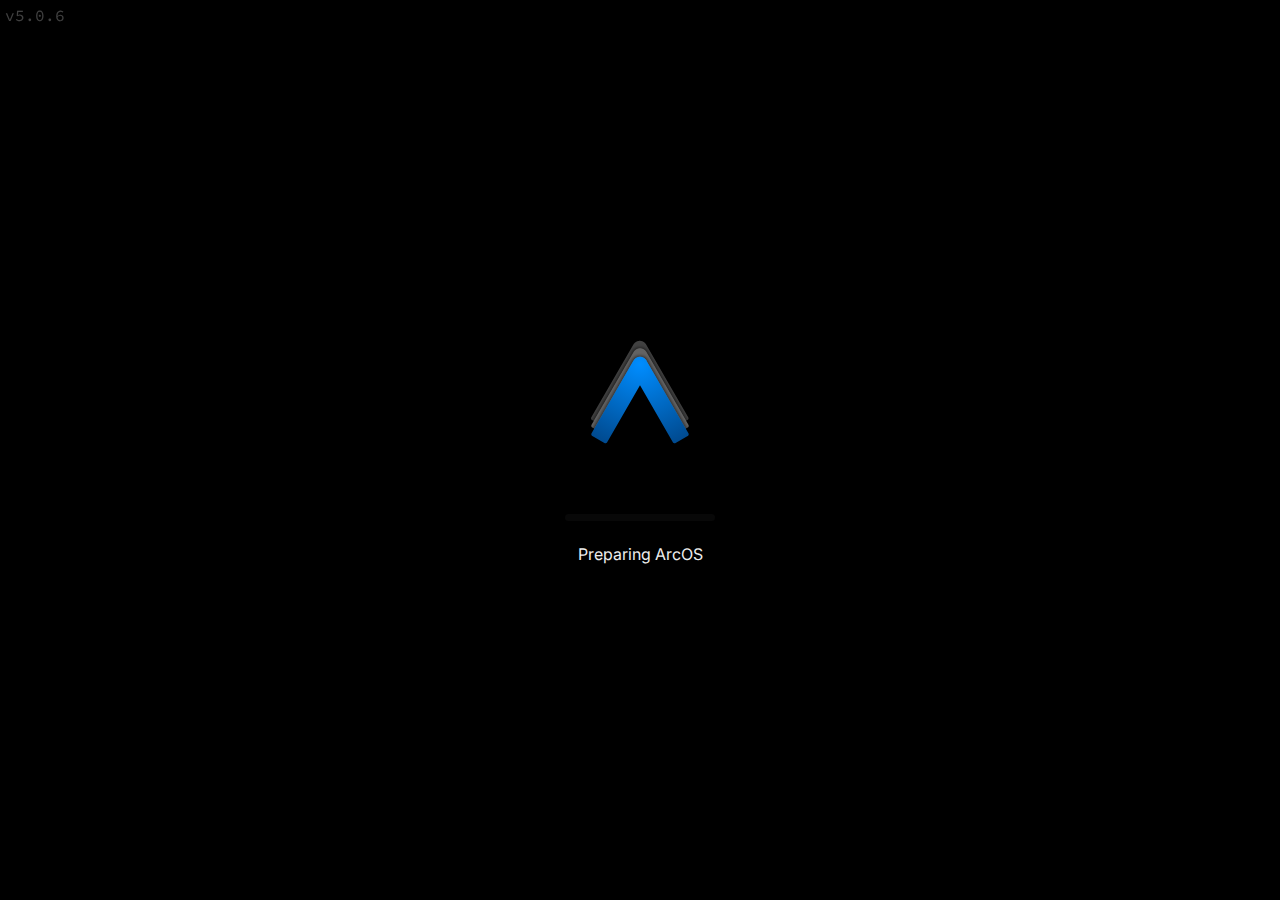
==== web/index.html @ 5ca21122 "Add `/web`" ====
<!DOCTYPE html>
<html lang="en">
  <head>
    <meta charset="UTF-8" />
    <link rel="icon" href="./systemIcon.svg" />
    <meta name="viewport" content="width=device-width, initial-scale=1.0" />
    <title>ArcOS</title>
    <style>
      body {
        background-color: #000;
      }
    </style>
    <script type="module" crossorigin src="./assets/index-ef135e7c.js"></script>
    <link rel="stylesheet" href="./assets/index-4b5343fa.css">
  </head>
  <body>
    <div id="app"></div>
    
  </body>
</html>
---- web/assets/index-4b5343fa.css ----
@import"https://fonts.googleapis.com/css2?family=Inter&family=Source+Code+Pro&display=swap";@import"https://fonts.googleapis.com/icon?family=Material+Icons+Round";@import"https://fonts.googleapis.com/icon?family=Material+Icons+Outlined";.center-absolute{position:absolute;top:50%;left:50%;transform:translate(-50%,-50%);-o-transform:translate(-50%,-50%);-ms-transform:translate(-50%,-50%);-moz-transform:translate(-50%,-50%);-webkit-transform:translate(-50%,-50%)}.centertext{text-align:center}.fullscreen{position:absolute;top:0px;left:0px;width:100%;height:100%}div#app *:not(.window):not(.ol){user-select:none;-webkit-user-select:none;-webkit-user-drag:none;outline:none!important}div#app *:not(.window):after,div#app *:not(.window),div#app *:not(.window):before{transition:all .3s,color .1s}div#app button,div#app a{cursor:pointer}.material-icons-round{vertical-align:middle;margin:0 5px;font-size:1.4em}div.app{background-color:#000}div#app{position:fixed;top:0px;left:0px;width:100%;height:100%;overflow:hidden}div.app.floating{top:35px;left:0px;width:calc(100% - 340px);height:calc(100% - 35px);overflow:hidden}div.bugrep{background-color:#060f1b;color:#ccc;font-family:Inter,sans-serif;display:flex;align-items:center;justify-content:center;flex-direction:column;font-size:16px}div.bugrep div.content{display:flex;margin-top:auto;margin-bottom:20px;padding-top:80px}div.bugrep div.content>div{margin:10px 0}div.bugrep div.content p{margin:0;max-width:500px;word-wrap:break-word}div.bugrep img.logo{height:120px;margin:0 auto 20px;display:block}div.bugrep *,div.bugrep{transition:opacity .4s;opacity:0}div.bugrep.show *,div.bugrep.show{opacity:1}div.bugrep a{color:var(--accent);text-decoration:none}div.bugrep a:hover{color:var(--accent-light)}div.bugrep a:active{color:var(--accent-dark)}div.bugrep button{padding:5px 20px;background-color:#fff1;border:none;border-radius:5px;transition:background-color .3s,opacity .15s;color:#fff}div.bugrep button:hover{background-color:#fff2}div.bugrep button:active{background-color:#0003}div.bugrep pre.details{opacity:.4}div.bugrep h3{margin:0 0 15px;text-align:center;font-size:22px}div.bugrep h3 *{vertical-align:middle}div.bugrep h3 span.material-icons-round{font-size:24px;margin:0 10px 0 0}div.bugrep div.details{text-align:left;opacity:.5;font-size:13px;margin:auto 0 60px}div.bugrep div.details *{font-family:Source Code Pro,monospace;white-space:pre}div.bugrep div.details p{margin:0}div.bugrep div.details p span.title{font-weight:700}div.app>div#target.terminal-renderer{background-color:#000;--fg: #ccc;--clr-red-fg: #ff7e7e;--clr-green-fg: #82ff80;--clr-yellow-fg: #ffe073;--clr-orange-fg: #ffad32;--clr-blue-fg: #96d3ff;--clr-aqua-fg: #79ffd0;--clr-purple-fg: #d597ff;--clr-gray-fg: #999;padding:5px;height:100vh;overflow-y:scroll}div.app>div#target.terminal-renderer:after{background-color:var(--terminal-accent);content:" ";position:absolute;top:0px;left:0px;width:100%;height:100%;opacity:.15;pointer-events:none;transition:unset}window#OpenWithApp div.nofile{display:flex;width:100%;height:100%;justify-content:center;align-items:center;text-align:center}window#OpenWithApp{background-color:#0008;-webkit-backdrop-filter:unset}window#OpenWithApp div.body{display:flex;justify-content:center;align-items:center}window#OpenWithApp div.content{background-color:var(--glass-bg);-webkit-backdrop-filter:blur(var(--glass-blur));backdrop-filter:blur(var(--glass-blur));box-shadow:0 5px 15px 5px #0003;padding:15px;border-radius:var(--win-border-rad);border:var(--accent) 1px solid;width:450px;height:550px}window#OpenWithApp div.nofile button{margin-top:20px}window#OpenWithApp div.nofile p.title{font-weight:700;margin-bottom:5px;font-size:18px}window#OpenWithApp>div.body{overflow:hidden}window#OpenWithApp div.body>p{margin:10px}window#OpenWithApp input.path{width:100%;border:none;padding:10px 15px;border-radius:5px}window#OpenWithApp div.options{width:100%;height:calc(100% - 85px);margin-top:10px;padding:5px;box-sizing:border-box}window#OpenWithApp div.options button{display:block;width:100%;height:48px;display:flex;padding:2px 5px;text-align:left;box-sizing:border-box;margin:0 0 10px;background-color:transparent}window#OpenWithApp div.options hr{border:var(--button-bg) 1px solid}window#OpenWithApp div.options button:hover{background-color:var(--button-bg)}window#OpenWithApp div.options button.selected{background-color:var(--button-glass-bg)}window#OpenWithApp div.options button.selected div.name{margin-top:unset}window#OpenWithApp div.options button.selected div.description{opacity:.7;visibility:visible}window#OpenWithApp div.options button img{height:32px;margin:0 10px 0 5px;vertical-align:middle}window#OpenWithApp div.options button *{vertical-align:middle}window#OpenWithApp div.options button>div:not(.id){padding:6px 0}window#OpenWithApp div.options button div.name{font-weight:700;margin-top:7px}window#OpenWithApp div.options button div.description{opacity:.6;opacity:0;visibility:hidden}window#OpenWithApp div.options button div.id{line-height:44px;margin-left:auto;margin-right:10px;font-family:Source Code Pro,monospace;opacity:.3}window#OpenWithApp>div.body p.title{font-size:15px;font-weight:700;margin:10px 15px}window#OpenWithApp>div.body p.category{margin:10px;font-weight:700;opacity:.7}window#OpenWithApp>div.body p.noitems{opacity:.6;text-align:center;margin:20px;font-style:italic}window#OpenWithApp>div.body div.actions{display:grid;grid-template-columns:auto auto}window#OpenWithApp>div.body div.actions button{height:35px;margin:5px}window#AppInfo div.name{display:flex;margin-top:10px}window#AppInfo div.name img{margin:0 10px;height:32px}window#AppInfo div.actions{margin-left:auto;padding:8px 5px}window#AppInfo div.name p.appname{font-weight:700}window#AppInfo div.name p{margin:0}window#AppInfo div.properties div.property{width:100%;display:flex;padding:5px 15px;box-sizing:border-box}window#AppInfo div.properties div.property div{line-height:30px}window#AppInfo div.properties div.property div.value{margin-left:auto}window#AppInfo div.properties div.property div.value div.controls button{margin:0;padding:0;background-color:transparent;border:none;font-size:15px;width:18px;height:18px;color:var(--fg);transition:opacity .2s}window#AppInfo div.properties div.property div.value div.controls button:hover{opacity:.5}window#AppInfo div.properties div.property div.value div.controls button:disabled{opacity:.2}window#AppInfo hr{margin:5px;border:var(--win-border)}:root window#AppMan{--row-height: 20px;--indent: 25px}window#AppMan div.body{padding:0}window#AppMan div.body div.topbar{width:100%;border-top:var(--win-border);height:50px;display:flex;padding:10px}window#AppMan div.body div.topbar div.actions{margin-left:auto;display:flex}window#AppMan div.body div.topbar div.actions button{height:30px;display:flex;padding:6px 10px;margin:0 0 0 5px;background-color:transparent}window#AppMan div.body div.topbar div.actions button:hover{background-color:var(--button-glass-bg)}window#AppMan div.body div.topbar div.actions button:active{background-color:var(--button-glass-active-bg)}window#AppMan div.body div.topbar div.actions button p.caption{line-height:18px;margin:0}window#AppMan div.body div.topbar div.actions button span.material-icons-round{font-size:18px;margin-left:0}window#AppMan div.body div.topbar div.actions div.sep{margin:5px;height:20px;width:1px;background-color:var(--button-glass-bg)}window#AppMan div.body div.topbar div.actions div.sep+button{margin-left:0}window#AppMan div.body div.apps{padding:10px 7px 15px 15px;background-color:var(--win-bg);height:calc(100% - 75px);overflow-y:scroll;border-top:var(--win-border)}window#AppMan div.apps div.indent{margin-left:var(--indent)}window#AppMan div.apps div.appinstance{display:flex;margin:5px 0;border-radius:var(--button-border-rad);padding:5px 10px 5px 5px;max-height:calc(10px + var(--row-height));transition:none!important}window#AppMan div.apps div.appinstance:hover{background-color:var(--button-hover-bg)}window#AppMan div.apps div.appinstance div.id{margin-left:auto;opacity:.5;font-family:Source Code Pro,monospace;font-style:normal!important}window#AppMan div.apps div.appinstance img{height:var(--row-height);margin-right:5px}window#AppMan div.apps div.appinstance>*{vertical-align:middle;line-height:var(--row-height)}window#AppMan div.apps div.appinstance.closed{display:none}window#AppMan div.apps div.appinstance.closed img{filter:grayscale(100%)}window#AppMan div.apps div.appinstance.selected{background-color:var(--button-bg)}window#AppMan div.bottombar{height:25px;border-top:var(--win-border);line-height:15px;display:flex}window#AppMan div.bottombar div.right{display:flex;margin-left:auto;width:75%}window#AppMan div.bottombar div.section{flex-grow:1;overflow:hidden;text-overflow:ellipsis;white-space:nowrap;height:24px;padding:5px 7.5px;border-left:var(--button-bg) 1px solid}div.wrapper.svelte-1pwxzgl.svelte-1pwxzgl{display:flex;padding:15px}div.wrapper.svelte-1pwxzgl img.svelte-1pwxzgl{min-width:32px;height:32px;margin-right:10px}div.wrapper.svelte-1pwxzgl p.svelte-1pwxzgl{max-width:250px}div.wrapper.svelte-1pwxzgl select.svelte-1pwxzgl{width:100%;margin-top:10px}div.actions.svelte-1pwxzgl.svelte-1pwxzgl{display:flex;padding:0 10px 10px}div.actions.svelte-1pwxzgl div.inner.svelte-1pwxzgl{margin-left:auto}window#AppPoker div.manager button{text-align:left;width:calc(100% - 10px);margin:5px auto}window#AppPoker div.manager button.off{opacity:.5;font-style:italic}window#AppPoker div.manager{display:grid;grid-template-columns:repeat(3,auto);grid-template-rows:repeat(9,auto)}div.notice{display:flex;padding:5px;box-sizing:border-box;margin-bottom:7.5px}div.notice div{vertical-align:top}div.notice div span.material-icons-round{font-size:24px;padding-right:10px}div.notice div p.title{font-weight:700;margin-top:0}div.terminal-renderer{margin:0;white-space:break-spaces;width:100%;height:100%;font-family:Source Code Pro,monospace;color:var(--fg);font-size:14px}div.terminal-renderer *{margin:0!important;padding:0!important;background-color:transparent!important;border:none!important;font-family:Source Code Pro,monospace;font-size:14px}div.terminal-renderer input{color:var(--fg)}div.terminal-renderer div.part{display:block}div.terminal-renderer div.part.inline{display:inline-block}div.terminal-renderer div.prompt{width:100%;display:flex}div.terminal-renderer div.prompt input{margin-top:auto!important;display:block}div.terminal-renderer div.prompt input:focus{color:var(--fg)!important}div.terminal-renderer div.prompt input:disabled{opacity:1!important;color:var(--fg)!important}div.terminal-renderer div.prompt div.inner{flex-grow:1;display:flex;flex-direction:column;height:inherit}div.terminal-renderer .clr-red{color:var(--clr-red-fg)}div.terminal-renderer .clr-green{color:var(--clr-green-fg)}div.terminal-renderer .clr-orange{color:var(--clr-orange-fg)}div.terminal-renderer .clr-yellow{color:var(--clr-yellow-fg)}div.terminal-renderer .clr-blue{color:var(--clr-blue-fg)}div.terminal-renderer .clr-aqua{color:var(--clr-aqua-fg)}div.terminal-renderer .clr-purple{color:var(--clr-purple-fg)}div.terminal-renderer .clr-gray{color:var(--clr-gray-fg)}window#ArcTerm{background-color:#000c;--fg: #ccc;--win-bg: #3a3a3a;--win-border: #555 1px solid;--button-bg: #4a4a4a;--button-hover-bg: #555555;--button-active-bg: #2a2a2a;--button-glass-bg: #fff1;--button-glass-hover-bg: #fff3;--button-glass-active-bg: #0005;--clr-red-fg: #ff7e7e;--clr-green-fg: #82ff80;--clr-yellow-fg: #ffe073;--clr-orange-fg: #ffad32;--clr-blue-fg: #96d3ff;--clr-aqua-fg: #79ffd0;--clr-purple-fg: #d597ff;--clr-gray-fg: #999}window#ArcTerm>div.body{padding:5px}window#ArcTerm>div.body div.terminal-renderer{overflow-y:hidden}window#ArcTerm>div.body div.terminal-renderer *{word-wrap:break-word;word-break:break-all;white-space:break-spaces;max-width:100%}window#ArcTerm.fullscreen{background-color:#000!important}window#CalculatorApp div.body{overflow:hidden}window#CalculatorApp input.display{height:50px;width:100%;padding:10px 20px;font-family:Source Code Pro,monospace;font-size:16px;text-align:right}window#CalculatorApp div.keys{display:grid;grid-template-columns:repeat(4,80px);grid-template-rows:repeat(5,60px);margin-top:10px}window#CalculatorApp div.keys button.empty{opacity:0}window#CalculatorApp div.keys button.clear{background-color:#f663}window#CalculatorApp div.keys button.alt{background-color:var(--startmenu-applist-item-bg-hover)}window#CalculatorApp div.keys button.clear:hover,window#CalculatorApp div.keys button.process:hover,window#CalculatorApp div.keys button.alt:hover{opacity:.7}window#CalculatorApp div.keys button.clear:active,window#CalculatorApp div.keys button.process:active,window#CalculatorApp div.keys button.alt:active{opacity:.4}window#CalculatorApp div.keys button.process{background-color:#66c2ff33}pre.svelte-u78920.svelte-u78920.svelte-u78920{font-family:Source Code Pro,monospace;min-width:calc(100% - 240px);max-width:calc(100% - 240px)}div.svelte-u78920.svelte-u78920.svelte-u78920{width:100%;height:100%;display:flex}table.svelte-u78920.svelte-u78920.svelte-u78920{padding:4px;background-color:var(--win-bg);border-radius:7.5px;flex-grow:1;border:var(--win-border);max-width:240px;height:100%}table.svelte-u78920 tr.svelte-u78920.svelte-u78920{height:22px;display:inline-block}table.svelte-u78920 td.svelte-u78920.svelte-u78920{font-weight:700;min-width:6em;max-height:26px;display:inline-block}table.svelte-u78920 td.svelte-u78920+td.svelte-u78920{font-weight:unset;width:unset}table.svelte-u78920 .svelte-u78920.svelte-u78920{font-family:Source Code Pro,monospace}window#Exit{background-color:#000c}window#Exit *{color:#ccc}window#Exit button.option{text-align:center;padding:20px;background-color:transparent}window#Exit button.option:hover{opacity:.7}window#Exit button.option:active{opacity:.4}window#Exit button.option span.material-icons-round{display:block;font-size:36px}window#Exit button.option p.caption{margin:15px 0 0}window#Exit button.cancel{display:block;margin:30px auto 0;background-color:#fff1}window#Exit button.cancel:hover{background-color:#fff2}window#Exit button.cancel:active{background-color:#0001}window#Exit h3.header{font-size:1.5em;margin-bottom:20px;width:100%;text-align:center}window#FileManager div.topbar div.addressbar{background-color:var(--button-glass-bg);flex-grow:1;height:30px;padding:0;overflow-x:auto;overflow-y:none;white-space:nowrap;display:flex}window#FileManager div.topbar div.addressbar button.refresh{margin:0 0 0 auto;padding:0;font-size:16px}window#FileManager div.topbar div.addressbar::-webkit-scrollbar{display:none}window#FileManager div.topbar div.addressbar button{background-color:transparent;padding:0 10px;line-height:30px;position:relative;margin:0 5px}window#FileManager div.topbar div.addressbar button:hover{background-color:var(--button-glass-bg)}window#FileManager div.topbar div.addressbar button:active{background-color:var(--button-glass-active-bg)}window#FileManager div.topbar div.addressbar button:after{content:"arrow_forward_ios";position:absolute;right:-10px;font-size:10px;font-family:Material Icons Outlined;opacity:.5;pointer-events:none}window#FileManager div.topbar div.addressbar button:first-child{margin-left:0}window#FileManager div.topbar div.addressbar button:last-child:after{display:none}window#FileManager div.topbar div.addressbar button .material-icons-round{margin-left:0;margin-right:10px}window#FileManager div.topbar button.material-icons-round{min-width:30px;height:30px;padding:0;margin:0 5px 0 0}window#FileManager div.topbar button.material-icons-round.parentdir{background-color:transparent;font-size:18px}window#FileManager div.topbar button.material-icons-round.parentdir:hover{background-color:var(--button-glass-bg)}window#FileManager div.topbar button.material-icons-round.parentdir:active{background-color:var(--button-glass-active-bg)}window#FileManager div.topbar button.material-icons-round.home{font-size:16px;margin-right:10px}window#FileManager div.topbar button.material-icons-round.refresh{font-size:16px;margin:0;border-top-left-radius:0;border-bottom-left-radius:0}window#FileManager div.topbar button.material-icons-round.home{font-size:16px;margin:0;border-top-right-radius:0;border-bottom-right-radius:0}window#FileManager div.topbar div.right{display:flex}window#FileManager div.topbar div.group{overflow:hidden;background-color:var(--button-glass-bg);border-radius:5px;margin-left:10px;display:flex;height:30px}window#FileManager div.topbar div.group button{margin:0;background-color:transparent;border-radius:0;margin-left:0!important}window#FileManager div.topbar div.group button.selected,window#FileManager div.topbar div.group button:hover{background-color:var(--button-glass-bg)}window#FileManager div.topbar div.group button:active{background-color:var(--button-glass-active-bg)}window#FileManager div.topbar div.right button.material-icons-round{margin:0 0 0 10px;font-size:17px}window#FileManager div.topbar div.group div.sep{height:100%;width:1px;background-color:var(--button-glass-bg)}window#FileManager>div.body div.sidebar div.dirs{height:calc(100% - 80px)}window#FileManager>div.body div.sidebar div.dirs button{display:flex;width:100%;text-align:left;padding:5px;margin:0;line-height:20px;box-sizing:border-box;background-color:transparent}window#FileManager>div.body div.sidebar div.dirs button.selected{background-color:var(--button-glass-bg)}window#FileManager>div.body div.sidebar div.dirs button img{height:20px;margin-right:10px}window#FileManager>div.body div.sidebar div.dirs button p{margin:0;overflow:hidden;text-overflow:ellipsis;white-space:nowrap}window#FileManager>div.body div.sidebar div.quota-renderer{margin-top:auto}window#FileManager>div.body div.sidebar div.quota-renderer div.bar{height:5px;border-radius:2.5px;background-color:var(--button-glass-bg);overflow:hidden}window#FileManager>div.body div.sidebar div.quota-renderer div.bar div.inner{height:5px;border-radius:2.5px;background-color:var(--accent);filter:var(--elevated-accent-filter)}window#FileManager>div.body div.sidebar div.quota-renderer div.stat{opacity:.6;font-size:11px;display:flex;margin-top:5px}window#FileManager>div.body div.sidebar div.quota-renderer div.stat span.invalid{color:tomato;font-style:italic}window#FileManager>div.body div.sidebar div.quota-renderer div.stat div.right{margin-left:auto}window#FileManager div.body div.bottom{height:25px;border-top:var(--win-border);line-height:15px;display:flex;position:absolute;bottom:0px;left:0px;width:100%;box-sizing:border-box}window#FileManager div.body div.bottom div.right{display:flex;margin-left:auto;width:50%}window#FileManager div.body div.section{flex-grow:1;overflow:hidden;text-overflow:ellipsis;white-space:nowrap;height:24px;padding:5px 7.5px;border-left:var(--button-bg) 1px solid}window#FileManager>div.body{padding:0;z-index:1}window#FileManager>div.body div.content{position:absolute;width:calc(100% - 150px);height:calc(100% - 95px);box-sizing:border-box;background-color:var(--win-bg);top:70px;right:0px;margin-left:0;transition:all .3s,margin-left 0s;overflow-y:hidden;padding:10px 5px 10px 10px}window#FileManager>div.body div.sidebar{position:absolute;width:150px;height:calc(100% - 95px);box-sizing:border-box;top:70px;left:0px;padding:7px;display:flex;flex-direction:column;border-right:var(--win-border)}window#FileManager>div.titlebar{box-sizing:border-box;z-index:3}window#FileManager div.topbar{position:absolute;top:30px;left:0px;width:100%;max-width:100%;height:40px;z-index:2;padding:0 10px 10px;box-sizing:border-box;display:flex;border-bottom:var(--win-border)}div.bigtitlebars window#FileManager div.topbar{top:40px!important}div.bigtitlebars window#FileManager>div.body div.content{height:calc(100% - 105px);top:80px}div.bigtitlebars window#FileManager>div.body div.sidebar{height:calc(100% - 105px);top:80px}window#FileManager div.listview{height:100%}window#FileManager div.listview button.item{width:100%;height:30px;display:flex;margin:0;padding:5px;background-color:transparent;text-align:left;max-width:850px}window#FileManager div.listview button.item div.image{width:20px;height:20px;margin-right:10px}window#FileManager div.listview button.item div{line-height:20px;overflow:hidden;text-overflow:ellipsis;white-space:nowrap}window#FileManager div.listview button.item div.image img{height:20px}window#FileManager div.listview button.item div.name{width:50%}window#FileManager div.listview button.item div.mime{width:25%;padding-right:40px}window#FileManager div.listview button.item div.options{margin-left:auto;margin-right:5px;display:none}window#FileManager div.listview button.item button.material-icons-round{padding:0;margin:0;background-color:transparent;font-size:16px}window#FileManager div.listview button.item button.material-icons-round:hover{opacity:.7}button.material-icons-round:active{opacity:.4}window#FileManager div.listview button.item.selected div.options{display:block}window#FileManager div.listview button.item.selected{background-color:var(--button-hover-bg)}window#FileManager div.listview button.item.cutting{opacity:.6}window#FileManager div.listview div.items{height:calc(100% - 35px);overflow-y:scroll}window#FileManager div.listview button.item.head *{font-weight:700}window#FileManager div.listview button.item.head div.name{width:calc(50% - 4px)}window#FileManager div.listview button.item.head div.image{width:20px;height:20px}window#FileManager div.titlebar p.title{max-width:190px;overflow:hidden;white-space:nowrap;text-overflow:ellipsis}window#FileManager.lefttb div.titlebar div.controls{left:10px!important}window#FileManager div.nofiles{opacity:.5;margin:10px;text-align:center;font-style:italic}window#FileManager div.content div.loading{position:absolute;top:0px;left:0px;width:100%;height:100%;display:flex;align-items:center;text-align:center;justify-content:center}window#FileManager div.content div.loading img.spinner-svg{margin-bottom:10px}img.spinner-svg{vertical-align:middle}div.desktop[class*=light] img.spinner-svg{filter:brightness(.4)}div.tileview{overflow-y:scroll;height:100%}div.tileview div.folders{display:grid;grid-template-columns:repeat(auto-fit,minmax(100px,150px));margin-bottom:10px;padding-bottom:10px;border-bottom:var(--button-bg) 1px solid;margin-right:10px}div.tileview div.folders button{flex-grow:1;max-width:150px;display:flex;padding:10px 15px!important;margin:5px;height:40px;text-align:left}div.tileview div.folders button.selected{background-color:var(--button-hover-bg)}div.tileview button.cutting{opacity:.6}div.tileview div.folders button img{margin-right:10px;height:20px}div.tileview div.folders button p.name{flex-grow:1;text-overflow:ellipsis;overflow:hidden;white-space:pre;margin:0;line-height:20px}div.tileview div.files{display:grid;grid-template-columns:repeat(auto-fit,80px);grid-template-rows:repeat(auto-fit,85px)}div.tileview div.files button{height:fit-content;margin-bottom:12px;border:none;background-color:transparent;vertical-align:top;padding:2px 5px!important;margin:0 0 12px!important;border-radius:5px;word-break:break-all}div.tileview div.files button:not(:active):not(:hover):not(.selected){background-color:transparent!important}div.tileview div.files button:hover{background-color:var(--button-bg)!important}div.tileview div.files button.selected{background-color:var(--button-hover-bg)}div.tileview div.files button img{height:32px;margin:0 8px}div.tileview div.files button p.name{overflow:hidden;text-overflow:ellipsis;height:2.5em;margin:0}input[type=file].svelte-nn3gqf{display:none}window#FileManager window.overlay div.fb-overlay-mutator-wrapper{display:flex}window#FileManager window.overlay div.fb-overlay-mutator-wrapper div.image{margin:5px 15px 5px 10px}window#FileManager window.overlay div.fb-overlay-mutator-wrapper div.image img{height:32px}window#FileManager window.overlay div.fb-overlay-mutator-wrapper div:not(.image){flex-grow:1;display:flex;flex-direction:column;max-width:calc(100% - 57px)}window#FileManager window.overlay div.fb-overlay-mutator-wrapper div.actions{display:flex;margin-top:10px;min-width:100%}window#FileManager window.overlay div.fb-overlay-mutator-wrapper div.actions>div.inner{margin-left:auto;flex-direction:row}window#FileManager window.overlay div.fb-overlay-mutator-wrapper p{margin-bottom:10px;text-overflow:ellipsis;overflow:hidden;white-space:pre}window#FileManager window.overlay div.fb-overlay-mutator-wrapper input{width:100%}window.overlay#deletingItem div.deletingfile-wrapper{display:flex;margin:10px;box-sizing:border-box}window.overlay#deletingItem div.deletingfile-wrapper div.icon{margin-right:15px}window.overlay#deletingItem div.deletingfile-wrapper div.caption{max-width:260px;overflow:hidden;white-space:nowrap;text-overflow:ellipsis}window.overlay#deletingItem div.deletingfile-wrapper div{height:32px;line-height:32px;box-sizing:border-box}window.overlay#deletingItem div.deletingfile-wrapper div.icon img{height:32px}window.overlay#deletingItem div.deletingfile-wrapper div.spin{margin-left:auto}window.overlay#deletingItem button.cancel{position:absolute;bottom:10px;right:10px}window.overlay#deletingItem table{width:calc(100% - 75px);margin:5px}window.overlay#deletingItem table td:not(.key){overflow:hidden;white-space:nowrap;text-overflow:ellipsis;max-width:110px;padding-right:30px}window.overlay#deletingItem table td.key{max-width:35px;font-weight:700}window.overlay#openingFile div.openingfile-wrapper{display:flex;margin:10px;box-sizing:border-box}window.overlay#openingFile div.openingfile-wrapper div.icon{margin-right:15px}window.overlay#openingFile div.openingfile-wrapper div.caption{max-width:260px;overflow:hidden;white-space:nowrap;text-overflow:ellipsis}window.overlay#openingFile div.openingfile-wrapper div{height:32px;line-height:32px;box-sizing:border-box}window.overlay#openingFile div.openingfile-wrapper div.icon img{height:32px}window.overlay#openingFile div.openingfile-wrapper div.spin{margin-left:auto}window.overlay#openingFile button.cancel{position:absolute;bottom:10px;right:10px}window.overlay#openingFile table{width:calc(100% - 75px);margin:5px}window.overlay#openingFile table td:not(.key){overflow:hidden;white-space:nowrap;text-overflow:ellipsis;max-width:110px;padding-right:30px}window.overlay#openingFile table td.key{max-width:35px;font-weight:700}window.overlay#uploadingFile div.uploadingfile-wrapper{display:flex;margin:10px;box-sizing:border-box}window.overlay#uploadingFile div.uploadingfile-wrapper div.icon{margin-right:15px}window.overlay#uploadingFile div.uploadingfile-wrapper div.caption{max-width:260px;overflow:hidden;white-space:nowrap;text-overflow:ellipsis}window.overlay#uploadingFile div.uploadingfile-wrapper div{height:32px;line-height:32px;box-sizing:border-box}window.overlay#uploadingFile div.uploadingfile-wrapper div.icon img{height:32px}window.overlay#uploadingFile div.uploadingfile-wrapper div.spin{margin-left:auto}window.overlay#uploadingFile button.cancel{position:absolute;bottom:10px;right:10px}window.overlay#uploadingFile table{width:calc(100% - 75px);margin:5px}window.overlay#uploadingFile table td:not(.key){overflow:hidden;white-space:nowrap;text-overflow:ellipsis;max-width:110px;padding-right:30px}window.overlay#uploadingFile table td.key{max-width:35px;font-weight:700}window.overlay#uploadingFile div.progress-wrapper{display:flex;width:100%;line-height:30px}window.overlay#uploadingFile div.progress-wrapper div.progress{height:10px;border-radius:5px;background-color:var(--button-bg);border:var(--button-hover-bg) 1px solid;flex-grow:1;margin:10px}window.overlay#uploadingFile div.progress-wrapper div.progress div.inner{height:8px;border-radius:4px;margin:0;background-color:var(--accent)}window.overlay#uploadingFile div.progress-wrapper div.percentage{width:45px;text-align:left}window.overlay#uploadingFile table.openfile-details{width:100%}window#HelpCenter>div.body div.sidebar{height:100%;border-left:var(--win-border);box-sizing:border-box;padding:5px;width:250px;overflow-y:scroll}window#HelpCenter>div.body div.sidebar button{display:block;width:100%;text-align:left;margin:0;background-color:transparent;padding:5px}window#HelpCenter>div.body div.sidebar div.indent{padding-left:15px}window#HelpCenter>div.body div.sidebar hr{border:var(--button-glass-bg) 1px solid;width:100%;margin:5px 0 5px 8px;width:calc(100% - 8px)}window#HelpCenter>div.body div.sidebar button.selected{background-color:var(--button-glass-bg)}window#HelpCenter>div.body{display:flex;padding:0;border-top:var(--win-border)}window#HelpCenter>div.body div.article-renderer{height:100%;background-color:var(--win-bg);flex-grow:1;max-width:calc(100% - 250px);padding:20px;box-sizing:border-box}window#HelpCenter>div.body div.article-renderer button.redirect{display:block;width:60%;text-align:left;margin:10px 5px;padding:0;background-color:transparent;position:relative}window#HelpCenter>div.body div.article-renderer button.redirect:before{content:"link";font-family:Material Icons Round;font-size:20px;vertical-align:middle;margin-right:10px}window#HelpCenter>div.body div.article-renderer button.redirect:after{content:"arrow_forward_ios";font-family:Material Icons Round;font-size:14px;vertical-align:middle;position:absolute;right:0;line-height:20px;opacity:0;margin-right:10px}window#HelpCenter>div.body div.article-renderer button.redirect:hover:after{margin-right:0;opacity:1}window#ImageViewer div.body{display:flex;justify-content:center;align-items:center}window#ImageViewer div.body img{min-height:340px;object-fit:contain;max-width:70%;height:70%;image-rendering:optimizeSpeed}window#TextEditor textarea{width:100%;height:calc(100% - 25px);resize:none;display:block;background-color:transparent;border:none;color:var(--fg);font-family:Source Code Pro,monospace;box-sizing:border-box;background-color:var(--win-bg);padding:5px}window#TextEditor>div.body>div.actions{height:40px;border-bottom:var(--win-border);padding:5px;display:flex}window#TextEditor>div.body>div.actions button{height:30px;width:30px;padding:0;margin:0;font-size:19px;background-color:transparent}window#TextEditor div.actions div.right{margin-left:auto}window#TextEditor div.actions div.right button.markdown-open{padding:2.5px 0;line-height:30px}window#TextEditor div.actions div.right button.markdown-open img{height:18px}window#TextEditor div.actions button:hover{background-color:var(--button-glass-bg)}window#TextEditor div.actions button:active{background-color:var(--button-glass-active-bg)}window#TextEditor div.body{padding:0}window#TextEditor div.content{height:calc(100% - 40px);width:100%}window#TextEditor div.content div.bottom{height:25px;border-top:var(--win-border);line-height:15px;display:flex}window#TextEditor div.content div.bottom div.right{display:flex;margin-left:auto;width:75%}window#TextEditor div.content div.section{flex-grow:1;overflow:hidden;text-overflow:ellipsis;white-space:nowrap;height:24px;padding:5px 7.5px;border-left:var(--button-bg) 1px solid}window#TextEditor div.content.nofile{background-color:var(--win-bg)}window#TextEditor div.saving-wrapper{position:absolute;top:0px;left:0px;width:100%;height:100%;background-color:var(--darkened-overlay-alt);display:flex;justify-content:center;align-items:center}window#TextEditor div.saving-wrapper div.saving-content{display:flex;padding:10px;width:350px;height:52px;line-height:32px;border:var(--win-border);background-color:var(--win-bg);border-radius:var(--win-border-rad)}window#TextEditor div.saving-wrapper div.saving-content img:not(.spinner-svg){height:32px;width:32px}window#TextEditor div.saving-wrapper div.saving-content p{margin:0 15px;width:100%;text-overflow:ellipsis;overflow:hidden;white-space:nowrap}window.overlay[id*=CHOOSER]{background-color:var(--glass-bg);-webkit-backdrop-filter:blur(var(--glass-blur, 10px));min-width:85%!important;max-width:85%!important;width:85%!important;min-height:85%!important;max-height:85%!important;height:85%!important}window.overlay[id*=CHOOSER] div.body{padding:0!important}window.overlay[id*=CHOOSER] div.topbar{height:51px;display:flex;padding:10px 10px 0;border-bottom:var(--win-border)}window.overlay[id*=CHOOSER] div.topbar button.material-icons-round{width:30px;min-width:30px;height:30px;padding:0;margin:0;font-size:16px}window.overlay[id*=CHOOSER] div.topbar button.material-icons-round.parentdir{margin:0!important}window.overlay[id*=CHOOSER] div.topbar button.material-icons-round+button.material-icons-round{margin-left:10px}window.overlay[id*=CHOOSER] div.topbar button.refresh{margin-left:0!important;border-top-left-radius:0;border-bottom-left-radius:0}window.overlay[id*=CHOOSER] div.topbar button.material-icons-round:not(.home){margin-right:0;background-color:var(--button-glass-bg)}window.overlay[id*=CHOOSER] div.topbar button.material-icons-round:not(.home):hover{opacity:.7}window.overlay[id*=CHOOSER] div.topbar button.material-icons-round:not(.home):active{opacity:.4}window.overlay[id*=CHOOSER] div.topbar button.material-icons-round:not(.home):disabled{opacity:.3}window.overlay[id*=CHOOSER] div.topbar div.addressbar{flex-grow:1;background-color:var(--button-glass-bg);vertical-align:middle;height:30px;overflow-x:scroll;overflow-x:auto;overflow-y:none;white-space:nowrap;display:flex;border-radius:0}window.overlay[id*=CHOOSER] div.topbar div.group{height:30px;width:60px;overflow:hidden;border-radius:var(--button-border-rad);margin-left:10px;background-color:var(--button-glass-bg);display:flex}window.overlay[id*=CHOOSER] div.topbar div.group button{margin:0!important;padding:0;width:30px;height:30px;border-radius:0}window.overlay[id*=CHOOSER] div.topbar div.group button:disabled{opacity:1!important}window.overlay[id*=CHOOSER] div.topbar div.group button:not(.selected){background-color:var(--button-hover-bg)}window.overlay[id*=CHOOSER] div.topbar div.addressbar::-webkit-scrollbar{display:none}window.overlay[id*=CHOOSER] div.topbar div.addressbar button{padding:5px;background-color:transparent}window.overlay[id*=CHOOSER] div.topbar div.addressbar button:hover{background-color:var(--button-glass-bg)}window.overlay[id*=CHOOSER] div.topbar button.home{border-bottom-right-radius:0;border-top-right-radius:0;background-color:var(--button-glass-bg)}window.overlay[id*=CHOOSER] div.topbar button.refresh{margin-left:5px}window.overlay[id*=CHOOSER] div.content{height:calc(100% - 91px)!important;overflow:hidden;display:flex}window.overlay[id*=CHOOSER] div.content div.list{height:100%;flex-grow:1;padding:5px 0 5px 5px;background-color:var(--win-bg);max-width:calc(100% - 150px);overflow-y:scroll;overflow-x:hidden}window.overlay[id*=CHOOSER] div.content div.list button.item.head *{font-weight:700}window.overlay[id*=CHOOSER] div.content div.list button.item.head div.name{width:50%}window.overlay[id*=CHOOSER] div.content div.list button.item.head div.image{width:20px;height:20px;margin-right:10px}window.overlay[id*=CHOOSER] div.content div.sidebar{min-width:150px;border-right:var(--win-border);box-sizing:border-box;padding:10px;height:100%;overflow-y:auto}window.overlay[id*=CHOOSER] div.content div.sidebar button{width:100%;text-align:left;display:flex;padding:5px;margin:0;background-color:transparent}window.overlay[id*=CHOOSER] div.content div.sidebar button.selected{background-color:var(--button-glass-bg)}window.overlay[id*=CHOOSER] div.content div.sidebar button p.caption{margin:0;line-height:20px}window.overlay[id*=CHOOSER] div.content div.sidebar button:hover{background-color:var(--button-bg)}window.overlay[id*=CHOOSER] div.content div.sidebar button:active{background-color:var(--button-active-bg)}window.overlay[id*=CHOOSER] div.content div.sidebar button img{height:20px;margin-right:10px}window.overlay[id*=CHOOSER] div.content button.item{display:flex;width:100%;height:30px;padding:5px;line-height:20px;background-color:transparent;text-align:left}window.overlay[id*=CHOOSER] div.content button.item.selected{background-color:var(--button-hover-bg)}window.overlay[id*=CHOOSER] div.content button.item:hover{background-color:var(--button-glass-bg)}window.overlay[id*=CHOOSER] div.content button.item:active{background-color:var(--button-active-bg)}window.overlay[id*=CHOOSER] div.content button.item div.image img{width:20px;height:20px;margin-right:10px}window.overlay[id*=CHOOSER] div.content button.item div.name{width:50%}window.overlay[id*=CHOOSER] div.content button.item div.mime{width:25%}window.overlay[id*=CHOOSER] div.content button.item div:not(.image){overflow:hidden;text-overflow:ellipsis;white-space:nowrap;padding-right:10px}window.overlay[id*=CHOOSER] div.bottompane{width:100%;border-top:var(--win-border);padding:5px;display:flex}window.overlay[id*=CHOOSER] div.bottompane div.buttons{margin-left:auto}window.overlay[id*=CHOOSER] div.bottompane button{height:25px}window.overlay[id*=CHOOSER] div.processing-overlay{position:absolute;top:0px;left:0px;width:100%;height:100%;background-color:var(--darkened-overlay-alt);display:flex;justify-content:center;align-items:center}window.overlay[id*=CHOOSER] div.processing-overlay div.processing-content{padding:10px;background-color:var(--win-bg);border-radius:var(--win-border-rad);border:var(--win-border);width:350px;height:52px}window.overlay[id*=CHOOSER] div.processing-overlay div.processing-content div.processing{display:flex;line-height:32px;padding:0}window.overlay[id*=CHOOSER] div.processing-overlay div.processing-content div.processing img{height:30px;margin-right:10px}window.overlay[id*=CHOOSER] div.processing-overlay div.processing-content div.processing p.caption{margin:0;width:100%;text-overflow:ellipsis;overflow:hidden;white-space:nowrap}window.overlay[id*=CHOOSER] div.processing-overlay div.processing-content div.processing img.spinner-svg{margin-left:auto;margin-right:0}window.overlay[id*=CHOOSER] div.tiled{height:100%;overflow-y:scroll;flex-grow:1;padding:10px 2px 10px 10px;box-sizing:border-box;background-color:var(--win-bg);max-width:calc(100% - 150px)}window.overlay[id*=CHOOSER] div.tiled div.dirs{display:grid;grid-template-columns:repeat(auto-fit,minmax(100px,140px));margin:0 0 10px;padding-bottom:10px;border-bottom:var(--button-bg) 1px solid}window.overlay[id*=CHOOSER] div.tiled div.dirs button.tile.dir{flex-grow:1;max-width:150px;display:flex;padding:10px 15px!important;margin:2.5px;height:40px;text-align:left}window.overlay[id*=CHOOSER] div.tiled div.dirs button.tile.dir img{height:20px;margin-right:10px}window.overlay[id*=CHOOSER] div.tiled div.dirs button.tile.dir p.caption{margin:0;line-height:20px}window.overlay[id*=CHOOSER] div.tiled div.files{display:grid;grid-template-columns:repeat(auto-fit,80px);grid-template-rows:repeat(auto-fit,85px)}window.overlay[id*=CHOOSER] div.tiled div.files button{height:fit-content;margin-bottom:12px;border:none;background-color:transparent;vertical-align:top;padding:2px 5px!important;margin:0 0 12px!important;border-radius:5px;word-break:break-all}window.overlay[id*=CHOOSER] div.tiled div.files button:not(:active):not(:hover):not(.selected){background-color:transparent!important}window.overlay[id*=CHOOSER] div.tiled div.files button:hover{background-color:var(--button-bg)!important}window.overlay[id*=CHOOSER] div.tiled div.files button.selected{background-color:var(--button-hover-bg)}window.overlay[id*=CHOOSER] div.tiled div.files button img{height:32px;margin:0 8px}window.overlay[id*=CHOOSER] div.tiled div.files button p.name{overflow:hidden;text-overflow:ellipsis;height:2.5em;margin:0}button.light.lit.svelte-11uaj66{background-color:var(--accent)!important}div.statistics.svelte-1gm5381.svelte-1gm5381.svelte-1gm5381{border-bottom:var(--button-glass-bg) 1px solid;margin-bottom:10px;padding:0 0 10px;display:flex;align-items:center}div.statistics.svelte-1gm5381 div.right.svelte-1gm5381.svelte-1gm5381{background-color:var(--button-glass-bg);height:30px;margin-left:auto;display:flex;gap:10px;border:var(--button-glass-bg) 1px solid;padding:0 10px;border-radius:7.5px}div.statistics.svelte-1gm5381 div.right div.stat.svelte-1gm5381.svelte-1gm5381{line-height:28px}div.statistics.svelte-1gm5381 div.right div.stat.svelte-1gm5381+div.stat.svelte-1gm5381{border-left:var(--button-glass-bg) 1px solid;padding-left:10px}div.grid.svelte-svdnfe{display:grid;grid-template-columns:repeat(5,80px);grid-template-rows:repeat(5,80px);grid-gap:5px}window#LoggerApp div.body{display:flex;padding:0}window#LoggerApp div.sidebar{width:300px;min-width:300px;max-width:300px;height:100%;border-right:var(--win-border);box-sizing:border-box;padding:5px;overflow-y:scroll;background-color:transparent}window#LoggerApp div.titlebar{border-bottom:var(--win-border);opacity:1!important}window#LoggerApp:not(.focused) div.titlebar *{opacity:.5}div.desktop.bigtitlebars window#LoggerApp div.sidebar{padding-top:45px}div.desktop.bigtitlebars window#LoggerApp div.content{padding-top:40px}window#LoggerApp div.sidebar button{display:block;margin:0 0 5px;padding:5px;text-align:left;display:flex;width:100%;overflow:hidden;white-space:nowrap;text-overflow:ellipsis;background-color:transparent}window#LoggerApp div.sidebar button:hover{background-color:var(--button-glass-bg)}window#LoggerApp div.sidebar button.active{background-color:var(--button-glass-bg)}window#LoggerApp div.sidebar button div:not(.items){overflow:hidden;white-space:nowrap;text-overflow:ellipsis;padding-right:10px}window#LoggerApp div.sidebar button div.items{margin-left:auto;opacity:.5}window#LoggerApp div.content{height:100%;flex-grow:1;box-sizing:border-box;padding:0;overflow-y:hidden}window#LoggerApp div.content div.items{box-sizing:border-box;padding:5px;height:calc(100% - 40px);overflow-y:scroll;background-color:var(--win-bg)}window#LoggerApp div.content div.items.monospace div.logitem div.msg{font-family:Source Code Pro,monospace;white-space:pre}window#LoggerApp div.content div.items.cflex{display:flex;align-items:center;justify-content:center}window#LoggerApp div.content div.items div.noitems{text-align:center}window#LoggerApp div.content div.items div.noitems img{height:50px;margin-bottom:10px}window#LoggerApp div.content div.actions{height:50px;border-bottom:var(--win-border);box-sizing:border-box;padding:10px;display:flex}window#LoggerApp div.content div.actions button.action+button{margin-left:10px}window#LoggerApp div.content div.actions button.action{height:30px;margin:0;font-size:13px;padding:6px 5px;background-color:transparent;vertical-align:middle;display:flex;line-height:18px}window#LoggerApp div.content div.actions button.action:hover{background-color:var(--button-glass-bg)}window#LoggerApp div.content div.actions button.action:disabled img{filter:grayscale(100%)}window#LoggerApp div.content div.actions div.sep{display:inline-block;width:1px;height:20px;margin:5px;vertical-align:middle;border:var(--button-glass-bg) 1px solid}window#LoggerApp div.content div.actions button.action img,window#LoggerApp div.content div.actions div.static{display:flex}window#LoggerApp div.content div.actions button.action img,window#LoggerApp div.content div.actions button.action span.material-icons-round{display:block;margin:0 10px 0 auto;height:18px}window#LoggerApp div.content div.actions div.filters{display:block;overflow:hidden;border-radius:5px;background-color:var(--button-glass-bg);height:30px;margin:auto 0 auto auto}window#LoggerApp div.content div.actions div.filters button.filter{margin:0;padding:0;background-color:transparent;width:30px;height:30px;border-radius:0}window#LoggerApp div.content div.actions div.filters button.filter span.material-icons-round{font-size:18px}window#LoggerApp div.content div.actions div.filters button.filter.selected{background-color:var(--button-glass-bg)}window#LoggerApp div.content div.logitem{display:flex;padding:8px;border-bottom:var(--button-bg) 1px solid}window#LoggerApp div.content div.logitem>div{vertical-align:middle;text-align:left}window#LoggerApp div.content div.logitem>div.timestamp{min-width:100px;box-sizing:border-box;vertical-align:middle}window#LoggerApp div.content div.logitem>div.source{width:fit-content;min-width:160px;font-family:Source Code Pro,monospace;margin-right:20px}window#LoggerApp div.content div.logitem>div.source{padding:2.5px 5px;border-radius:5px;vertical-align:top;background-color:var(--button-bg)}window#LoggerApp div.content div.logitem>div.level{font-size:21px;margin-right:10px;height:21px;width:21px}window#LoggerApp div.content div.logitem>div.level.warn,window#LoggerApp div.content div.actions div.filters button.filter.warn.selected{color:orange}window#LoggerApp div.content div.logitem>div.level.info,window#LoggerApp div.content div.actions div.filters button.filter.info.selected{color:#68b3ff}window#LoggerApp div.content div.logitem>div.level.error,window#LoggerApp div.content div.actions div.filters button.filter.error.selected{color:tomato}window#LoggerApp div.content div.logitem>div.level.critical,window#LoggerApp div.content div.actions div.filters button.filter.critical.selected{color:red}div.markdownrenderer h1{margin:24px 0 16px;padding-bottom:8.4px;border-bottom:var(--button-bg) 1px solid}div.markdownrenderer>*:first-child{margin-top:0!important}div.markdownrenderer h2{margin:24px 0 16px;padding:0 0 6.3px;border-bottom:var(--button-bg) 1px solid}div.markdownrenderer ul{min-width:100%;list-style:initial;margin:0 0 16px;padding-left:2em}div.markdownrenderer ul li{display:list-item;margin:0}div.markdownrenderer ul li+li{margin-top:.25em}div.markdownrenderer p{margin:0 0 16px!important}div.markdownrenderer blockquote{margin:0 0 16px;padding:0 14px;border-left:var(--button-hover-bg) .25em solid;opacity:.6}div.markdownrenderer pre{padding:16px;background-color:var(--button-active-bg);line-height:1.45;overflow:auto;border-radius:var(--win-border-rad)}div.markdownrenderer pre code{background-color:transparent;border:none;border-radius:0;padding:0}div.markdownrenderer code{font-family:Source Code Pro,monospace!important;background-color:var(--button-active-bg);padding:2px;border-radius:5px}div.markdownrenderer table{display:block;width:100%;width:max-content;max-width:100%;overflow:auto;border-spacing:0;border-collapse:collapse}div.markdownrenderer table tr{background-color:var(--button-active-bg);border-top:var(--button-bg) 1px solid}div.markdownrenderer table th,div.markdownrenderer table td{padding:6px 13px;border:1px solid var(--button-bg);text-align:left!important}div.markdownrenderer table tr:nth-child(2n){background-color:var(--button-bg) 1px solid}div.markdownrenderer hr{height:1px;padding:0;margin:15px 0;background-color:var(--button-bg);border:0}window#MarkDownViewer div.unreadable{display:flex;align-items:center;justify-content:center;min-height:100%}window#MarkDownViewer div.unreadable div.content{max-width:270px;text-align:center}window#MarkDownViewer div.unreadable div.content h3{margin:10px}window#MarkDownViewer div.unreadable div.content img{height:48px;margin:0}window#MarkDownViewer div.unreadable div.content p{margin:5px 0}window#MediaPlayerApp div.titlebar p.title{background-color:transparent}window#MediaPlayerApp div.body{padding:15px 30px}window#MediaPlayerApp div.body audio{display:none}window#MediaPlayerApp div.media-player div.controls{display:flex;line-height:40px}window#MediaPlayerApp div.media-player div.controls div.right{margin-left:auto}window#MediaPlayerApp div.media-player div.controls button{width:40px;height:40px;padding:0;margin:0;font-size:24px;border-radius:5px}window#MediaPlayerApp div.media-player div.controls div.group{border-radius:5px;overflow:hidden;margin:0 10px 0 0;line-height:0px;display:flex}window#MediaPlayerApp div.media-player div.controls div.group button{border-radius:0;margin:0;font-size:24px}window#MediaPlayerApp div.media-player div.bar{height:8px;border-radius:4px;margin:15px 0;width:100%;background-color:var(--button-glass-active-bg)}window#MediaPlayerApp div.media-player div.bar div.inner{height:8px;border-radius:4px;background-color:var(--accent);transition:none}window#MediaPlayerApp div.media-player div.filename img{height:24px;vertical-align:middle;margin-right:10px}window#MediaPlayerApp div.media-player div.filename{overflow:hidden;text-overflow:ellipsis;white-space:nowrap;display:flex}window#MediaPlayerApp div.media-player div.filename span{line-height:24px}div.pfprenderer.svelte-11jeot8{aspect-ratio:1/1;background-size:cover;overflow:hidden;border-radius:50%;background-position:center;display:inline-block;background-color:var(--button-glass-bg)}window#MessagingApp>div.body{display:flex;padding:0}window#MessagingApp>div.body>div{box-sizing:border-box;height:100%;padding:10px}window#MessagingApp>div.body>div.sidebar{width:40px;border-right:var(--win-border)}window#MessagingApp>div.body>div.listbar{width:250px;border-right:var(--win-border);padding:5px}window#MessagingApp>div.body>div.content{flex-grow:1;background-color:var(--win-bg);word-break:break-all;overflow:hidden}window#MessagingApp div.body div.sidebar{display:flex;flex-direction:column}window#MessagingApp div.body div.sidebar button{width:20px;height:20px;padding:0;margin:0 0 8px;background-color:transparent;font-size:16px;color:var(--accent)}window#MessagingApp div.body div.sidebar hr{width:20px;margin:0 0 8px;border:var(--button-glass-bg) 1px solid}window#MessagingApp div.body div.sidebar button:hover{background-color:var(--button-glass-bg)}window#MessagingApp div.body div.sidebar button:active{background-color:var(--button-glass-active-bg)}window#MessagingApp div.body div.sidebar button:not(.active){opacity:.5;color:var(--fg)}window#MessagingApp div.body div.sidebar button.active{filter:var(--elevated-accent-filter)}window#MessagingApp div.body div.sidebar div.pfprenderer{margin-top:auto}window#MessagingApp div.body div.sidebar div.actions button{opacity:1}window#MessagingApp div.body div.listbar{padding:0;display:flex;flex-direction:column}window#MessagingApp div.body div.listbar div.header{height:30px;border-bottom:var(--win-border);line-height:30px;padding:0 10px;box-sizing:border-box;display:flex}window#MessagingApp div.body div.listbar div.header button.material-icons-round{background-color:transparent;padding:0;margin:0 0 0 auto}window#MessagingApp div.body div.listbar div.header p.title{margin:0;font-weight:700}window#MessagingApp div.body div.listbar div.list{padding:5px;overflow-y:auto;flex-grow:1;max-height:calc(100% - 30px)}window#MessagingApp div.body div.listbar button.message{display:flex;padding:5px;text-align:left;width:100%;margin:0;box-sizing:border-box;background-color:transparent;overflow:hidden}window#MessagingApp div.body div.listbar button.message:hover,window#MessagingApp div.body div.listbar button.message.selected{background-color:var(--button-glass-bg)}window#MessagingApp div.body div.listbar button.message:active{background-color:var(--button-glass-active-bg)}window#MessagingApp div.body div.listbar button.message div.pfprenderer{min-width:30px;height:30px!important;margin-right:10px}window#MessagingApp div.body div.listbar button.message div.timestamp{opacity:.6;font-weight:100;font-size:12px;margin-left:auto}window#MessagingApp div.body div.listbar button.message div.content{max-width:calc(100% - 130px);flex-grow:1}window#MessagingApp div.body div.listbar button.message div.content *{margin:0;font-size:12px}window#MessagingApp div.body div.listbar button.message div.content p.username{font-weight:700}window#MessagingApp div.body div.listbar button.message div.content p{overflow:hidden;text-overflow:ellipsis;white-space:nowrap}window#MessagingApp div.body div.listbar button.message div.content p.partial{opacity:.5;font-size:11px}window#MessagingApp div.body div.listbar div.noitems{text-align:center;opacity:.5;margin:10px}window#MessagingApp div.titlebar{border-bottom:var(--win-border)}window#MessagingApp div.body>div.content{display:flex;flex-direction:column;max-width:calc(100% - 240px)}window#MessagingApp div.body>div.content div.message-header{display:flex;padding:5px 5px 15px;margin-bottom:15px;border-bottom:var(--button-bg) 1px solid}window#MessagingApp div.body>div.content div.message-header.editor{margin-bottom:10px}window#MessagingApp div.body>div.content div.message-header div.pfprenderer{margin-right:10px}window#MessagingApp div.body>div.content div.message-header p{margin:0}window#MessagingApp div.body>div.content div.message-header.editor p{line-height:20px}window#MessagingApp div.body>div.content div.message-header p.name{font-weight:700;margin-top:2px}window#MessagingApp div.body>div.content div.message-header div.actions{margin-left:auto}window#MessagingApp div.body>div.content div.message-header div.actions button{border:none;padding:0;width:30px;height:30px;border-radius:50%;margin:0 0 0 3px;background-color:transparent;font-size:18px}window#MessagingApp div.body>div.content div.message-header div.actions button img{height:20px}window#MessagingApp div.body>div.content div.message-header p.id{opacity:.5}window#MessagingApp div.body>div.content div.message-header div.context.singlerow>*{margin:0}window#MessagingApp div.body>div.content div.markdownrenderer{flex-grow:1;overflow-y:scroll;word-break:keep-all}window#MessagingApp div.body>div.content div.target-wrapper{position:relative;border-bottom:var(--button-bg) 1px solid;padding-bottom:5px}window#MessagingApp div.body>div.content div.target-selector{display:flex;margin:5px;padding:5px;border-radius:5px}window#MessagingApp div.body>div.content div.target-selector:hover{background-color:var(--button-bg)}window#MessagingApp div.body>div.content div.target-selector div.current{display:flex}window#MessagingApp div.body>div.content div.target-selector div.current>div:not(.pfprenderer),window#MessagingApp div.body>div.content div.target-options button.user p{margin:0 10px}window#MessagingApp div.body>div.content div.target-selector p.header{font-weight:700;margin-top:1.5px}window#MessagingApp div.body>div.content div.target-selector p{margin:0}window#MessagingApp div.body>div.content div.target-selector select{height:25px;margin:3.5px 0}window#MessagingApp div.body>div.content div.target-selector:after{content:"expand_more";font-family:Material Icons Round,sans-serif;font-size:20px;right:10px;line-height:32px;position:absolute}window#MessagingApp div.body>div.content div.target-options{position:absolute;background-color:var(--glass-bg);-webkit-backdrop-filter:blur(var(--glass-blur));backdrop-filter:blur(var(--glass-blur));border:var(--button-bg) 1px solid;width:100%;margin:-5px 0 0;box-sizing:border-box;padding:5px;border-radius:5px;visibility:hidden;opacity:0;right:0px;top:0px;max-height:182px;overflow-y:scroll}window#MessagingApp div.body>div.content div.target-options *{pointer-events:none}window#MessagingApp div.body>div.content div.target-options.visible{opacity:1;visibility:visible}window#MessagingApp div.body>div.content div.target-options.visible *{pointer-events:initial}window#MessagingApp div.body>div.content div.target-options button.user{display:flex;width:100%;padding:5px;margin:0;line-height:24px;background-color:transparent}window#MessagingApp div.body>div.content div.target-options button.user:hover{background-color:var(--button-glass-bg)}window#MessagingApp div.body>div.content textarea{flex-grow:1;color:var(--fg);background-color:transparent;resize:none;width:100%;border:none;padding:15px 10px;font-family:Source Code Pro,monospace}window#MessagingApp div.body>div.content div.markdownrenderer{padding:0 0 10px}window#MessagingApp div.body>div.content div.editor-send,window#MessagingApp div.body>div.content div.reply-wrapper{border-top:var(--button-bg) 1px solid;padding:10px 10px 0;display:flex;line-height:26px;margin:0 -10px}window#MessagingApp div.body>div.content div.reply-wrapper p{margin:0 10px}window#MessagingApp div.body>div.content div.editor-send div.view-group{overflow:hidden;height:26px;width:52px;border-radius:5px;display:flex}window#MessagingApp div.body>div.content div.editor-send div.view-group button.material-icons-round{padding:0;margin:0;border-radius:0;width:26px;height:26px}window#MessagingApp div.body>div.content div.editor-send div.view-group button.material-icons-round.selected{background-color:var(--button-glass-hover-bg)}window#MessagingApp div.body>div.content div.editor-send div.right,window#MessagingApp div.body>div.content div.reply-wrapper div.right{margin-left:auto}window#MessagingApp div.body>div.content div.editor-send div.counter{display:inline-block;margin-left:15px;opacity:.7}window#MessagingApp div.body>div.content div.editor-send div.counter.critical{color:tomato}window#MessagingApp div.body>div.content div.editor-send div.right button,window#MessagingApp div.body>div.content div.reply-wrapper div.right button{margin:0 0 0 5px}window#MessagingApp div.body>div.content div.no-content-wrapper{display:flex;align-items:center;justify-content:center;text-align:center;width:100%;height:100%}window#MessagingApp div.body>div.content div.no-content-wrapper div.no-content img{height:48px}window#MessagingApp div.body>div.content div.no-content-wrapper div.no-content p{max-width:160px;word-wrap:break-word;word-break:keep-all}window#MessagingApp div.body>div.content div.no-content-wrapper div.no-content p.header{margin:10px;font-weight:700;font-size:16px}window#MessagingApp window.overlay#thread{z-index:100}window#MessagingApp window.overlay#thread div.body{overflow-y:scroll}window#MessagingApp window.overlay#thread div.body button.item{display:flex;background-color:transparent;padding:5px;text-align:left;margin:5px 0;width:100%}window#MessagingApp window.overlay#thread div.body button.item:hover{background-color:var(--button-bg)}window#MessagingApp window.overlay#thread div.body button.item div.context p{margin:0}window#MessagingApp window.overlay#thread div.body button.item div.context p.name{font-weight:700}window#MessagingApp window.overlay#thread div.body button.item div.context p.partial{opacity:.6}window#MessagingApp window.overlay#thread div.body button.item div.pfprenderer{margin-right:10px}window#MessagingApp window.overlay#thread div.body button.item div.id{line-height:32px;margin-left:auto;opacity:.6;font-family:Source Code Pro,monospace}window#MessagingApp window.overlay#thread div.body div.branch{margin-left:0;padding-left:10px;border-left:var(--button-bg) 1px solid;display:flex;flex-direction:column}window#MessagingApp window.overlay#thread div.body div.branch:hover{border-left:var(--win-border)}window#MessagingApp window.overlay#thread div.body div.notfound{display:flex;align-items:center;justify-content:center;height:100%}window#MessagingApp window.overlay#thread div.body div.notfound div.content{max-width:270px;text-align:center}window#MessagingApp window.overlay#thread div.body div.notfound div.content h3{margin:10px}window#MessagingApp window.overlay#thread div.body div.notfound div.content img{height:48px;margin:0}window#MessagingApp window.overlay#thread div.body div.notfound div.content p{margin:5px 0}div.wrapper.svelte-demxce.svelte-demxce{display:flex;padding:15px}div.wrapper.svelte-demxce img.svelte-demxce{min-width:32px;height:32px;margin-right:10px}div.wrapper.svelte-demxce p.svelte-demxce{max-width:250px}div.wrapper.svelte-demxce input.svelte-demxce{width:300px;margin-top:10px}div.actions.svelte-demxce.svelte-demxce{display:flex;padding:0 10px 10px}div.actions.svelte-demxce div.inner.svelte-demxce{margin-left:auto}window#SettingsApp div.settingspage-themes div.themes{max-width:100%;overflow-x:scroll;white-space:normal;display:grid;grid-template-columns:repeat(5,80px)}window#SettingsApp div.settingspage-themes div.themes button.themerenderer{height:70px;width:70px;background-image:unset;background-position:center;background-size:cover;overflow:hidden;position:relative;margin:0 0 10px}window#SettingsApp div.settingspage-themes div.themes button.themerenderer.save{vertical-align:middle;background-color:var(--button-glass-active-bg);text-align:center;line-height:70px;font-size:24px;padding:0}window#SettingsApp div.settingspage-themes div.themes button.themerenderer div.mockup-window{position:absolute;bottom:5px;right:5px;width:40px;height:40px;background-color:var(--win-bg);border-radius:var(--win-border-rad);padding:5px;box-sizing:border-box}window#SettingsApp div.settingspage-themes div.themes button.themerenderer div.mockup-window div.accent{background-color:var(--accent);width:20px;height:5px;border-radius:var(--button-border-rad);margin-top:25px;margin-left:10px}window#SettingsApp div.settingspage-themes div.themes button.themerenderer:not(.sharp) div.mockup-window{border-radius:7.5px!important}window#SettingsApp div.settingspage-themes div.themes button.themerenderer:not(.sharp) div.mockup-window div.accent{border-radius:4px!important}window#SettingsApp div.sidebar{position:absolute;top:0px;left:0px;width:250px;height:100%;box-sizing:border-box;padding:40px 15px 15px;border-right:var(--win-border);display:flex;flex-direction:column;overflow:hidden}window#SettingsApp div.sidebar.collapsed{width:60px;padding:35px 10px 10px}window#SettingsApp div.sidebar.collapsed button.page span.caption{display:none}window#SettingsApp div.sidebar.collapsed button.page{padding-left:10px}window#SettingsApp div.sidebar.collapsed button.page img{margin-right:0!important}window#SettingsApp div.sidebar.collapsed div.userprofile{padding:0}window#SettingsApp div.sidebar.collapsed div.userprofile div.username{display:none}window#SettingsApp div.sidebar.collapsed div.userprofile>span{margin:0 auto}window#SettingsApp div.sidebar.collapsed div.userprofile div.pfprenderer{margin-right:0}window#SettingsApp div.sidebar hr{border:var(--button-glass-hover-bg) 1px solid}window#SettingsApp div.sidebar button.page{display:block;text-align:left;width:100%;background-color:transparent;padding:5px;position:relative;white-space:nowrap;margin:5px 0;text-overflow:ellipsis;overflow:hidden}window#SettingsApp div.sidebar.collapsed button.page.menu{width:38px;left:10px}window#SettingsApp div.sidebar button.page.menu{width:28px;text-overflow:unset;overflow:visible;white-space:initial;position:absolute;top:10px;left:15px;z-index:1000;margin:0}window#SettingsApp div.sidebar button.page:before{width:3px;content:" ";height:3px;margin:12.5px 0;background-color:transparent;pointer-events:none;position:absolute;left:0;top:0px;border-radius:1.5px;transition:all .3s}window#SettingsApp div.sidebar button.page.selected:before{background-color:var(--accent);height:16px;margin:6px 0;filter:var(--elevated-accent-filter)}window#SettingsApp div.sidebar button.page:after{content:" ";border-radius:inherit;width:100%;height:100%;position:absolute;top:0px;left:0px;z-index:-1;opacity:.3}window#SettingsApp div.sidebar.collapsed button.page.selected:after{background-color:var(--accent)}window#SettingsApp div.sidebar button.page.selected,window#SettingsApp div.sidebar button.page:hover{background-color:var(--button-glass-bg)}window#SettingsApp div.sidebar button.page:active{background-color:var(--button-glass-active-bg)}window#SettingsApp div.sidebar button.page.selected{font-weight:700;padding-left:10px}window#SettingsApp div.sidebar button.page img.icon{height:18px;margin-right:10px}window#SettingsApp div.sidebar button.page span.material-icons-round{margin:0}window#SettingsApp div.sidebar *{vertical-align:middle}window#SettingsApp div.sidebar div.userprofile{margin-top:auto;padding:5px;box-sizing:border-box;display:flex}window#SettingsApp div.sidebar div.userprofile *{vertical-align:middle}window#SettingsApp div.sidebar div.userprofile div.pfp{margin-right:10px;border:var(--accent) 2px solid}window#SettingsApp div.sidebar div.userprofile p{display:block;margin:0;opacity:.4}window#SettingsApp div.sidebar div.userprofile p.name{font-weight:700;opacity:1}window#SettingsApp div.sidebar div.userprofile p.name span.developer{margin-left:0;vertical-align:middle;font-size:16px}window#SettingsApp div.titlebar{padding:10px!important;height:40px!important;background-color:transparent!important}window#SettingsApp>div.titlebar p.title,window#SettingsApp>div.titlebar div.centeredtitle{display:none}window#SettingsApp.lefttb div.titlebar div.controls{left:unset!important;margin-left:auto!important;position:relative!important}window#SettingsApp div.body:not(.overlay){height:calc(100% - 40px)!important;margin-top:40px!important}window#SettingsApp div.content{position:absolute;width:calc(100% - 250px);height:100%;padding:15px;box-sizing:border-box;background-color:var(--win-bg);top:0px;right:0px;margin-left:0;transition:all .3s,margin-left 0s;overflow-y:auto}window#SettingsApp div.content.collapsed{width:calc(100% - 60px)}window#SettingsApp div.content button.action{display:block;width:60%;max-width:300px;text-align:left;padding:15px}window#SettingsApp div.content button.martop{margin-top:15px}window#SettingsApp div.content div.inner>h1{margin-top:0}window#SettingsApp div.content.static{animation:none!important;opacity:1!important;margin-left:0!important;overflow-y:auto}window#SettingsApp div.content div.inner{white-space:nowrap;position:relative;height:100%}window#SettingsApp div.content div.inner.transition{opacity:0;margin-right:30px;margin-left:30px;min-width:inherit}window#SettingsApp div.section{padding:10px 0}window#SettingsApp div.section:not(.opt) h3.header{margin:0}window#SettingsApp div.section:not(.opt) p.context{margin:3px 0 15px;opacity:.6}window#SettingsApp div.section.collapsible{border:var(--button-bg) 1px solid;padding:0 10px 10px;border-radius:5px;transition:max-height .2s,border .3s!important;overflow:hidden;max-height:500px;margin:10px 0}window#SettingsApp div.section.opt{display:flex;height:60px;max-width:610px}window#SettingsApp div.section.opt h3.header{margin:0}window#SettingsApp div.section.opt p.context{margin-bottom:0;opacity:.6}window#SettingsApp div.section.opt div.opt-sel{margin:0 0 0 auto}window#SettingsApp div.section.opt div.opt-sel input.switch{margin:9px 0}window#SettingsApp div.section.opt div.opt-sel select{min-width:100px;margin:5px 0;height:30px;background-color:var(--button-bg)}window#SettingsApp div.section.opt div.opt-sel select:hover{background-color:var(--button-hover-bg)}window#SettingsApp div.section.opt div.opt-sel button{height:26px;margin:7px 0}window#SettingsApp div.section.collapsible.collapsed:hover{border:var(--button-hover-bg) 1px solid}window#SettingsApp div.section.collapsible.collapsed:hover>div.header{background-color:var(--button-hover-bg)}window#SettingsApp div.section.collapsible>div.header:after{content:"expand_more";font-family:Material Icons Round;position:absolute;right:10px;font-size:20px;transition:transform .3s}window#SettingsApp div.section.collapsible>section.opt{margin:0 7.5px}window#SettingsApp div.section.collapsible.collapsed{border:var(--button-bg) 1px solid}window#SettingsApp div.section.collapsible>div.header:after{transform:rotate(0)}window#SettingsApp div.section.collapsible.collapsed>div.header:after{transform:rotate(-90deg)}window#SettingsApp div.section.collapsible>p{max-width:100%;display:block;word-wrap:break-word;word-break:break-all}window#SettingsApp div.section.collapsible>div.header{background-color:var(--button-bg);width:calc(100% + 20px);box-sizing:border-box;border-radius:0;margin-left:-10px!important;font-weight:400;font-size:inherit;height:40px;line-height:40px;padding:0 15px;margin-top:0;position:relative}window#SettingsApp div.section.collapsible+section.collapsible{margin-top:-8px}window#SettingsApp div.section.collapsible *{vertical-align:middle}window#SettingsApp div.section.collapsible.collapsed{max-height:40px}window#SettingsApp div.section.collapsible div.section-content{padding:10px 0;white-space:normal;box-sizing:border-box}window#SettingsApp div.section ul{margin:10px 20px;list-style-type:disc;width:fit-content}window#SettingsApp div.section ul li{margin:0 0 10px}.slide-in-left{animation:slide-in-left forwards;animation-duration:.3s}.slide-out-right{animation:slide-out-right forwards;animation-duration:.3s}@keyframes slide-in-left{0%{opacity:0;margin-left:-20px}to{opacity:unset;margin-left:initial}}@keyframes slide-out-right{0%{opacity:1;margin-left:0}to{opacity:0;margin-left:20px}}window#SettingsApp hr{border:var(--button-bg) 1px solid}window#SettingsApp h3.header{margin-bottom:10px}window#SettingsApp p.context{margin-bottom:10px}window#SettingsApp div.overlay-wrapper#pfpSel window.overlay div.body{overflow:hidden}div.about-page div.product{display:flex;width:100%;margin:40px 0;flex-direction:column;justify-content:center}div.about-page div.product>*{max-width:fit-content;margin:0 auto}div.about-page div.product div{height:fit-content;vertical-align:middle}div.about-page div.product h1{margin:0!important;font-size:25px}div.about-page div.product img.logo{height:100px}div.about-page h3.header{margin-bottom:5px!important}div.about-page div.devmode button.devmode{display:inline-block;background-color:transparent!important;padding:0!important;margin:15px 5px!important}div.about-page div.section{margin:0 30px 5px!important}div.about-page div.section div.row{display:flex;padding:10px;border-bottom:var(--button-bg) 1px solid}div.about-page div.section div.row div.key{margin-right:auto}div.about-page div.section div.row:first-child{padding-top:5px}div.about-page div.section div.row:last-child{border-bottom:none;padding-bottom:0}div.about-page div.section div.row button.material-icons-round{padding:0;background-color:transparent;line-height:inherit;margin:0 0 0 5px;font-size:18px}window#SettingsApp div.settingspage-account div.info{display:flex;margin-bottom:15px}window#SettingsApp div.settingspage-account div.info div div.pfp{border-radius:50%;height:52px;width:52px;margin-right:15px}window#SettingsApp div.settingspage-account div.info div button.change{width:29px;height:29px;font-size:16px;padding:0;margin:0;border-radius:50%;position:absolute;left:28px;top:28px;background-color:var(--button-bg);border:var(--win-bg) 2px solid}window#SettingsApp div.settingspage-account div.info div button.change:hover{background-color:var(--button-hover-bg)}window#SettingsApp div.settingspage-account div.info div button.change:active{background-color:var(--button-active-bg)}window#SettingsApp div.settingspage-account div.info div p.username{font-weight:700;font-size:23px;margin:0}window#SettingsApp div.settingspage-account div.info div p.username button.material-icons-round{padding:0;margin:8px 0 0 10px;background-color:transparent;position:absolute;z-index:200}window#SettingsApp div.settingspage-account div.info div p.username button.material-icons-round:hover{opacity:.7!important}window#SettingsApp div.settingspage-account div.info div p.username button.material-icons-round:active{opacity:.4!important}window#SettingsApp div.settingspage-account div.info div p.host{opacity:.5}window#SettingsApp div.settingspage-account div.profile-selector{display:grid;grid-template-columns:repeat(10,60px);grid-template-rows:repeat(3,60px)}window#SettingsApp div.settingspage-account div.profile-selector button{width:50px;height:50px;padding:0;margin:5px;overflow:hidden;filter:brightness(.6)}window#SettingsApp div.settingspage-account div.profile-selector button.selected{filter:unset}window#SettingsApp div.settingspage-account div.profile-selector button img{height:50px;width:50px}window#SettingsApp div.settingspage-account div.currentpfp{height:150px;display:block;margin:11px 5px 30px;border-radius:10px;background-position:center;background-size:cover;aspect-ratio:16 / 9;border:#000 10px solid;position:relative;display:flex;justify-content:center;align-items:center;text-align:center;background-image:url(./img09-99f29be6.png)}window#SettingsApp div.settingspage-account div.currentpfp img{height:40px;border-radius:50%}window#SettingsApp div.settingspage-account div.currentpfp p.uname{font-size:11px;font-weight:700}window#SettingsApp div.apps{margin-top:15px;height:calc(100% - 50px)!important;overflow-y:auto;overflow-x:hidden;display:grid;grid-template-columns:repeat(auto-fit,minmax(100px,200px));grid-template-rows:repeat(auto-fit,60px);max-width:700px}window#SettingsApp div.apps button.appbutton.disabled{opacity:.5;filter:grayscale(100%)}window#SettingsApp div.apps button.appbutton{text-align:left;height:50px;padding:9px 10px;display:flex;margin:0 10px 10px 0}window#SettingsApp div.apps button.appbutton *{vertical-align:middle;overflow:hidden;text-overflow:ellipsis;white-space:nowrap}window#SettingsApp div.apps button.appbutton img.icon{min-width:32px;height:32px;margin-right:10px}window#SettingsApp div.apps button.appbutton div.info p.title{font-weight:700}window#SettingsApp div.apps button.appbutton div.info p{margin:0}window#SettingsApp div.apps button.appbutton div.info p.description{opacity:.5}window#SettingsApp div.desktop-page div.wallpaper{height:65px;border-radius:5px;width:70px;height:70px;vertical-align:middle;margin:0 0 10px;text-align:center;line-height:70px}window#SettingsApp div.desktop-page div.wallpaper span.material-icons-round{font-size:24px}window#SettingsApp div.desktop-page div.wallpaper span.material-icons-round.none{color:#ff4f4f}window#SettingsApp div.desktop-page p{margin:10px 0}window#SettingsApp div.desktop-page div.wallpaper:hover{filter:brightness(.7)}window#SettingsApp div.desktop-page div.wallpaper:active{filter:brightness(.4)}window#SettingsApp div.desktop-page div.wallpaper.selected{filter:brightness(1.5)}window#SettingsApp div.desktop-page div.wallpaper.customwp{vertical-align:middle;background-color:var(--button-glass-active-bg);text-align:center;line-height:70px;font-size:24px}window#SettingsApp div.desktop-page div.wallpaper.customwp:hover{color:var(--accent);filter:var(--elevated-accent-filter)}window#SettingsApp div.desktop-page div.current{height:150px;display:block;margin:15px 0;border-radius:10px;background-position:center;background-size:cover;aspect-ratio:16 / 9;border:#000 10px solid;position:relative}window#SettingsApp div.desktop-page div.current div.fake-taskbar{background-color:var(--glass-ultradark);position:absolute;bottom:5px;left:5px;width:calc(100% - 10px);height:15px;border-radius:3px;-webkit-backdrop-filter:blur(var(--glass-blur));backdrop-filter:blur(var(--glass-blur));border:var(--win-border-light)}window#SettingsApp div.desktop-page div.current div.fake-taskbar.docked{bottom:0px;left:0px;width:100%;border-radius:0}window#SettingsApp div.desktop-page div.current div.fake-taskbar.colored:after{content:" ";border-radius:inherit;width:calc(100% + 2px);height:calc(100% + 2px);position:absolute;top:0px;left:0px;z-index:-1;opacity:.3;margin:-1px}window#SettingsApp div.desktop-page div.current div.fake-taskbar.colored:after{background-color:var(--accent)}window#SettingsApp div.desktop-page div.current div.fake-window{position:absolute;top:20px;left:20px;width:80px;height:60px;border-radius:3px;background-color:var(--win-bg);border:var(--win-border);padding:3px;box-sizing:border-box;font-size:5px}window#SettingsApp div.desktop-page div.current div.fake-window:after{position:absolute;content:" ";width:25px;height:7px;background-color:var(--accent);bottom:8px;right:8px;border-radius:5px}window#SettingsApp div.desktop-page div.current div.fake-window div.fake-titlebar{height:10px;font-weight:700}window#SettingsApp div.desktop-page div.wallpapers{max-width:100%;overflow-x:scroll;white-space:normal;display:grid;grid-template-columns:repeat(5,80px)}button.color.svelte-17jz46c{width:25px;height:25px;border-radius:50%!important;padding:0!important;margin:0 5px 10px!important;outline:transparent solid 5px;outline-offset:4px;vertical-align:middle;transform:unset}button.color.selected.svelte-17jz46c{outline:var(--fg) solid 5px!important;transform:scale(.8)}div.wrapper.svelte-1xz38z7{margin:10px 0;display:grid;grid-template-columns:repeat(12,35px)}div.wrapper.svelte-2jlx4b button img.svelte-2jlx4b{height:50px}div.wrapper.svelte-2jlx4b.svelte-2jlx4b{overflow:hidden;display:grid;grid-template-columns:repeat(6,60px);grid-template-rows:repeat(5,60px)}div.wrapper.svelte-2jlx4b button.svelte-2jlx4b{padding:0!important;overflow:hidden;width:50px;height:50px;border-radius:5px;margin:5px;transition:filter .1s;background-color:transparent}div.wrapper.svelte-2jlx4b button.svelte-2jlx4b:hover{filter:brightness(.8)}div.wrapper.svelte-2jlx4b button.svelte-2jlx4b:active{filter:brightness(.6)}div.wrapper.svelte-2jlx4b button.selected.svelte-2jlx4b{filter:brightness(1.2)}div.cancel-wrapper.svelte-2jlx4b.svelte-2jlx4b{display:flex;margin:5px 2px}button.cancel.svelte-2jlx4b.svelte-2jlx4b{margin-left:auto}window#SettingsApp window.overlay#customPfp div.custompfp-wrapper{display:flex;margin:5px}window#SettingsApp window.overlay#customPfp div.custompfp-wrapper div.field{width:100%}window#SettingsApp window.overlay#customPfp div.custompfp-wrapper .pfp{height:50px;width:50px;border:none;border-radius:50%;background-color:var(--button-bg);overflow-clip-margin:0px;overflow:hidden;margin-right:10px}window#SettingsApp window.overlay#customPfp div.custompfp-wrapper input{width:100%;margin:5px 0}window#SettingsApp window.overlay#customPfp div.custompfp-wrapper div.field div.apply{display:flex}window#SettingsApp window.overlay#customPfp div.custompfp-wrapper div.field div.apply div{margin:5px 0 5px auto}h1.svelte-1hdmb0y{margin-top:15px!important}p.hostname.svelte-1hdmb0y{opacity:.5}:root window#SettingsApp window.overlay#udataExplorer{--row-height: 15px;--indent: 20px}window#SettingsApp window.overlay#udataExplorer{min-width:85%!important;max-width:85%!important;width:85%!important;min-height:85%!important;max-height:85%!important;height:85%!important}window#SettingsApp window.overlay#udataExplorer div.body{padding:15px;overflow:scroll}window#SettingsApp window.overlay#udataExplorer div.body div.overlay-head{padding-left:0;border-bottom:var(--button-bg) 1px solid;padding-bottom:10px}window#SettingsApp window.overlay#udataExplorer div.indent{margin-left:var(--indent)}window#SettingsApp window.overlay#udataExplorer div.nodeinstance{display:flex;margin:5px 0}window#SettingsApp window.overlay#udataExplorer div.nodeinstance div.key{margin-right:1em;color:var(--clr-yellow-fg)}window#SettingsApp window.overlay#udataExplorer div.nodeinstance div.key:after{content:":";color:var(--fg);opacity:.5}window#SettingsApp window.overlay#udataExplorer div.nodeinstance *{font-family:Source Code Pro,monospace}window#SettingsApp window.overlay#udataExplorer div.nodeinstance img{height:var(--row-height);margin-right:5px}window#SettingsApp window.overlay#udataExplorer div.nodeinstance>*{vertical-align:middle;line-height:var(--row-height)}.desktop[class*=light] window#SettingsApp window.overlay#udataExplorer div.nodeinstance *{filter:brightness(.8)}window#SettingsApp window.overlay#udataExplorer div.nodeinstance div.value[data-value*=true],window#SettingsApp window.overlay#udataExplorer div.nodeinstance div.value[data-value*=false]{color:var(--clr-aqua-fg)}window#SettingsApp window.overlay#udataExplorer div.nodeinstance div.value[data-type*=string]:before,window#SettingsApp window.overlay#udataExplorer div.nodeinstance div.value[data-type*=string]:after{content:'"'}window#SettingsApp window.overlay#udataExplorer div.nodeinstance div.value[data-type*=string]{color:var(--clr-orange-fg)}window#SettingsApp window.overlay#udataExplorer div.nodeinstance div.value[data-type*=number]{color:var(--clr-blue-fg)}window#SettingsApp window.overlay#udataExplorer div.nodeinstance div.value{word-break:break-all}window#SettingsApp window.overlay#changePswd div.changepswd-wrapper{display:flex;margin:5px}window#SettingsApp window.overlay#changePswd div.changepswd-wrapper div.field{width:100%}window#SettingsApp window.overlay#changePswd div.changepswd-wrapper .pfp{height:50px;width:50px;border:none;border-radius:50%;background-color:var(--button-bg);overflow-clip-margin:0px;overflow:hidden;margin-right:10px}window#SettingsApp window.overlay#changePswd div.changepswd-wrapper input{width:100%;margin:5px 0}window#SettingsApp window.overlay#changePswd div.changepswd-wrapper div.field div.apply{display:flex}window#SettingsApp window.overlay#changePswd div.changepswd-wrapper div.field div.apply div{margin:5px 0 5px auto}window#SettingsApp window.overlay#changeUsername div.changename-wrapper{display:flex;margin:5px}window#SettingsApp window.overlay#changeUsername div.changename-wrapper div.field{width:100%}window#SettingsApp window.overlay#changeUsername div.changename-wrapper p.username{font-size:18px;font-weight:700}window#SettingsApp window.overlay#changeUsername div.changename-wrapper p.username+p{opacity:.5}window#SettingsApp window.overlay#changeUsername div.changename-wrapper .pfp{height:50px;width:50px;border:none;border-radius:50%;background-color:var(--button-bg);overflow-clip-margin:0px;overflow:hidden;margin-right:10px}window#SettingsApp window.overlay#changeUsername div.changename-wrapper input{width:100%;margin:10px 0 5px}window#SettingsApp window.overlay#changeUsername div.changename-wrapper div.field div.apply{display:flex}window#SettingsApp window.overlay#changeUsername div.changename-wrapper div.field div.apply div{margin:5px 0 5px auto}window.overlay#changeTitleButtons div.body{overflow-y:scroll;padding-right:2px}window.overlay#changeTitleButtons h3.header{margin:5px 10px 0}window.overlay#changeTitleButtons p.subheader{margin:0 10px 5px;opacity:.5}window.overlay#changeTitleButtons div.item{display:flex;width:100%;margin-bottom:-10px;padding:10px}window.overlay#changeTitleButtons div.item div.preview{background-color:var(--button-glass-active-bg);border-radius:5px;width:100px;height:40px;overflow:hidden;display:flex;justify-content:center;align-items:center}window.overlay#changeTitleButtons div.item div.details p{margin:0}window.overlay#changeTitleButtons div.item div.details{padding:5px 15px}window.overlay#changeTitleButtons div.item div.details p.title{font-weight:700}window.overlay#changeTitleButtons div.item div.details p.author{opacity:.5}window.overlay#changeTitleButtons div.item button.apply{height:25px;margin:7.5px 0 7.5px auto}window.overlay#changeTitleButtons div.item div.preview div.tb{margin:0 auto;width:fit-content}button.svelte-63zn7{margin:0;padding:0;background-color:transparent;border:none;font-size:15px;width:18px;height:18px;color:var(--fg);transition:opacity .2s}button.svelte-63zn7:hover{color:var(--accent);filter:var(--elevated-accent-filter)}button.svelte-63zn7:disabled{opacity:.2}button.svelte-1ti4j67.svelte-1ti4j67{border:var(--button-bg) 1px solid;width:12px;height:12px;border-radius:11px;padding:0}button.svelte-1ti4j67+button.svelte-1ti4j67{margin-left:8px}button.svelte-1ti4j67.svelte-1ti4j67:last-child{margin-right:5px}button.svelte-1ti4j67.svelte-1ti4j67:hover{opacity:.5}button.svelte-1ti4j67.svelte-1ti4j67:active{opacity:.2}button.svelte-1ti4j67.svelte-1ti4j67:disabled{background-color:var(--button-active-bg);border:var(--button-active-bg)}button.traffic-cls.svelte-1ti4j67.svelte-1ti4j67{border:#d04e41 .5px solid!important;background-color:#ec695e!important}button.traffic-min.svelte-1ti4j67.svelte-1ti4j67{border:#d59f3c .5px solid!important;background-color:#f5c14f!important}button.traffic-max.svelte-1ti4j67.svelte-1ti4j67{border:#4fa63b .5px solid!important;background-color:#61c654!important}button.svelte-1f14mwt{width:20px;height:20px;margin:0;padding-top:0;padding-left:5px;padding-bottom:2px;border-radius:5px;border:none;background-color:#0000001f;color:var(--fg);vertical-align:middle}button.svelte-1f14mwt:hover{background:rgba(100,100,100,.512)}button.close.svelte-1f14mwt{background-color:#f00c;color:#fff}button.close.svelte-1f14mwt:hover{background:rgba(255,50,50,1)}window#SettingsApp window.overlay#customWallpaper div.customwallpaper-wrapper{display:flex;margin:5px}window#SettingsApp window.overlay#customWallpaper div.customwallpaper-wrapper div.field{width:100%}window#SettingsApp window.overlay#customWallpaper div.customwallpaper-wrapper img{height:32px;width:32px;margin-right:10px}window#SettingsApp window.overlay#customWallpaper div.customwallpaper-wrapper input{width:100%;margin:5px 0}window#SettingsApp window.overlay#customWallpaper div.customwallpaper-wrapper div.field div.apply{display:flex}window#SettingsApp window.overlay#customWallpaper div.customwallpaper-wrapper div.field div.apply div{margin:5px 0 5px auto}window#SettingsApp window.overlay#saveTheme div.current{border:#000 5px solid!important;height:80px;border-radius:5px;margin-right:10px;position:relative}window#SettingsApp window.overlay#saveTheme div.body{display:flex}window#SettingsApp window.overlay#saveTheme div.desktop-page{display:flex;justify-content:center;align-items:center}window#SettingsApp window.overlay#saveTheme div.current div.fake-taskbar{display:none}window#SettingsApp window.overlay#saveTheme div.current div.fake-window *{display:none}window#SettingsApp window.overlay#saveTheme div.current div.fake-window{position:absolute;bottom:7.5px;right:7.5px;top:unset;left:unset;height:50px;width:50px}window#SettingsApp window.overlay#saveTheme div.current div.fake-window:after{width:30px;border-radius:2px}window#SettingsApp window.overlay#saveTheme div.form{flex-grow:1;padding:0 20px 0 10px;margin:10px 20px 10px 0;border-right:var(--button-bg) 1px solid}window#SettingsApp window.overlay#saveTheme div.form h3{margin:0}window#SettingsApp window.overlay#saveTheme div.form input{width:100%;margin-top:10px}window#SettingsApp window.overlay#saveTheme div.form p{opacity:.6}window#SettingsApp window.overlay#saveTheme div.form div.actions button{margin:25px 5px 0 0}div.actioncenter{position:absolute;top:10px;right:10px;height:calc(100% - 75px);width:400px;background-color:var(--glass-ultradark);box-sizing:border-box;border-radius:var(--win-border-rad);-webkit-backdrop-filter:blur(var(--glass-blur));backdrop-filter:blur(var(--glass-blur));right:-420px;opacity:0;padding:20px 15px 20px 20px;overflow:hidden}div.actioncenter.launcher{top:42px;height:calc(100% - 52px)}div.actioncenter:after{content:" ";border-radius:inherit;width:calc(100% + 2px);height:calc(100% + 2px);position:absolute;top:0px;left:0px;z-index:-1;opacity:.3;margin:-1px;pointer-events:none}div.actioncenter.colored:after{background-color:var(--accent)}div[class*=tb-vertical] div.actioncenter:not(.launcher){height:calc(100% - 20px)}div[class*=tb-vertical] div.actioncenter.docked:not(.launcher){height:100%;border-right:unset}div.actioncenter.docked:not(.launcher){height:calc(100% - 45px);top:0px;right:-400px;border-radius:0}div.actioncenter.docked.launcher{top:32px;height:calc(100% - 32px);border-radius:0}div.actioncenter.noquick div.quicksettings{opacity:0;pointer-events:none}div.actioncenter.noquick div.notifications{height:calc(100% - 50px)}div.actioncenter div.notifications{height:calc(100% - 267px);overflow-y:scroll}div.actioncenter div.notifications>:last-child{border-bottom:none;margin-bottom:30px}div.actioncenter div.quicksettings{height:200px}div.actioncenter div.quicksettings-toggle{display:flex}div.actioncenter div.quicksettings-toggle button.toggle{margin-left:auto;background-color:transparent;color:var(--fg);border:none}div.actioncenter div.quicksettings-toggle button.toggle:hover{opacity:.7}div.actioncenter div.quicksettings-toggle button.toggle:active{opacity:.4;transform:scale(.9)}div.actioncenter-shade{position:absolute;top:0px;left:0px;background-color:#0000;width:100%;height:100%;display:none}div.actioncenter-shade.opened{display:block}div.actioncenter:not(.opened) *{pointer-events:none}div.actioncenter.opened{right:10px;opacity:1}div.tb-vertical-right div.actioncenter.opened.docked:not(.launcher){right:45px}div.tb-vertical-right div.actioncenter.opened:not(.launcher){right:65px}div.actioncenter.docked.opened{right:0px}div.actioncenter h3.title{margin:0 0 10px;display:flex}div.actioncenter h3.title button.clear{margin-left:auto;background-color:var(--button-glass-bg);color:var(--fg);border:none;padding:5px 10px;border-radius:var(--button-border-rad)}div.actioncenter h3.title button.clear:hover{background-color:var(--button-glass-hover-bg)}div.actioncenter h3.title button.clear:active{background-color:var(--button-glass-active-bg)}div.actioncenter h3.title button.clear:disabled{background-color:var(--button-glass-bg);opacity:.4}div.actioncenter p.none{text-align:center;opacity:.4}div.actioncenter div.quicksettings{display:grid;grid-template-columns:repeat(3,121px);grid-template-rows:repeat(3,66px);margin-top:15px}div.actioncenter div.quicksettings button.setting{background-color:var(--button-glass-active-bg);border:none;border-radius:5px;color:var(--fg);height:60px;margin:0 3px}div.actioncenter div.quicksettings button.setting.active{background-color:var(--button-glass-bg);color:var(--accent);filter:var(--elevated-accent-filter)}div.theme-light div.actioncenter div.quicksettings button.setting.active{filter:unset}div.actioncenter div.quicksettings button.setting.active p.caption{color:var(--fg)}div.theme-light div.actioncenter div.quicksettings button.setting.active{background-color:var(--glass-alt-bg)}div.actioncenter div.quicksettings button.setting p.caption{font-size:13px;margin:0;overflow:hidden;opacity:0;max-height:0px;transition:all .3s,opacity .2s}div.actioncenter div.quicksettings button.setting:hover{padding-top:0}div.actioncenter div.quicksettings button.setting:active{transform:scale(.95)}div.actioncenter div.quicksettings button.setting:hover p.caption{opacity:1;max-height:14px;margin-top:5px;transition:all .3s,opacity .5s .1s}div.tray.svelte-1vsr6ui{padding:9.5px}div.shellshade{position:absolute;top:0px;left:0px;background-color:#0000;width:100%;height:100%;display:none}div.shellshade.visible{display:block}div.desktopIcons{width:100%;display:grid;grid-template-columns:repeat(10,80px);grid-template-rows:repeat(auto-fit,85px);padding:10px;height:calc(100% - 65px);overflow:hidden}div.desktopIcons.launcher{padding-top:42px!important}div.desktop.tbdocked:not(.tb-vertical):not(.tb-vertical-right) div.desktopIcons{height:calc(100% - 45px)}div.desktop.tb-vertical div.desktopIcons:not(.launcher){margin-left:65px;width:calc(100% - 65px);height:100%}div.desktop.tb-vertical.tbdocked div.desktopIcons:not(.launcher){margin-left:45px;width:calc(100% - 45px);height:100%}div.desktop.tb-vertical-right.tbdocked div.desktopIcons:not(.launcher){margin-right:45px;width:calc(100% - 45px);height:100%}div.desktop.tb-vertical-right div.desktopIcons:not(.launcher){margin-right:65px;width:calc(100% - 65px);height:100%}div.desktopIcons button{height:fit-content;margin:0 0 12px;border:none;background-color:transparent;vertical-align:top;padding:2px 5px;border-radius:5px}div.desktopIcons button:hover{background-color:var(--button-glass-hover-bg)}div.desktopIcons button:active{background-color:var(--button-glass-active-bg)}div.desktopIcons button p.name{margin:0;height:fit-content;max-height:2.5em;text-shadow:#000 0 0 5px;color:#fff;overflow:hidden;text-overflow:ellipsis}div.desktopIcons button img{height:32px;margin:0 8px}div.snapzones div.leftzone{position:absolute;top:0px;left:0px;width:50%;height:100%}div.snapzones div.leftzone div.trigger{position:absolute;top:0px;left:0px;width:var(--ts);height:100%;background-color:transparent}div.snapzones div.leftzone div.visualizer{position:absolute;top:0px;left:0px;width:100%;height:100%}div.snapzones div.leftzone div.visualizer:after{content:" ";position:absolute;top:10px;left:10px;border-radius:10px;width:calc(100% - 20px);height:calc(100% - 20px);opacity:.5}div.snapzones div.leftzone div.visualizer.triggered:after{background-color:var(--accent)}div.snapzones div.rightzone{position:absolute;top:0px;right:0px;width:50%;height:100%}div.snapzones div.rightzone div.trigger{position:absolute;top:0px;right:0px;width:var(--ts);height:100%;background-color:transparent}div.snapzones div.rightzone div.visualizer{position:absolute;top:0px;right:0px;width:100%;height:100%}div.snapzones div.rightzone div.visualizer:after{content:" ";position:absolute;top:10px;left:10px;border-radius:10px;width:calc(100% - 20px);height:calc(100% - 20px);opacity:.5}div.snapzones div.rightzone div.visualizer.triggered:after{background-color:var(--accent)}:root div.desktop div.snapzones{--gap: 65px;--f: calc(100% - var(--gap));--w: 100%;--h: var(--f);--x: 0px;--y: 0px;--ts: 50px}div.desktop div.snapzones{position:absolute;top:var(--y);left:var(--x);width:var(--w);height:var(--h)}div.desktop div.snapzones,div.desktop div.snapzones *{pointer-events:none!important}div.desktop.tb-vertical div.snapzones{--x: var(--gap);--w: var(--f);--h: 100%}div.desktop div.snapzones.launcher:not(.docked){--y: 42px;--h:calc(100% - 42px)}div.desktop div.snapzones.launcher.docked{--y: 32px;--h:calc(100% - 32px)}div.desktop.tb-vertical-right div.snapzones{--x: 0px;--w: var(--f);--h: 100%}div.desktop div.snapzones.docked{--gap: 45px}div.userlogin{text-align:center;height:300px;margin-top:30px;opacity:0;visibility:hidden;transition:opacity .3s,visibility .3s,margin-top .3s}div.userlogin.show{margin-top:0;visibility:visible;opacity:1}div.userlogin img[alt*=pfp]{height:150px;width:150px;border-radius:50%}div.userlogin h1{font-size:24px}div.userlogin input:not([type*="checkbox"]){padding:10px 15px;border-radius:5px;background-color:#fff1;border:none;backdrop-filter:blur(var(--glass-blur));border:var(--button-glass-bg) 1px solid}div.userlogin input.block,div.userlogin button.block{width:100%;display:block;margin-bottom:10px}div.userlogin div.cloudlogin button.material-icons-round{margin:0;padding:0;color:#ccc;width:36px;height:36px;border-radius:0;background-color:#fff1;opacity:1!important;font-size:16px;-webkit-backdrop-filter:unset;backdrop-filter:unset;border-left:var(--button-glass-bg) 1px solid;background-color:transparent}div.userlogin div.cloudlogin button.material-icons-round:disabled{color:#ccc4}div.userlogin div.cloudlogin div.field{display:flex;align-items:center;border:var(--button-glass-bg) 1px solid;overflow:hidden;border-radius:10px;background-color:#ffffff08;backdrop-filter:blur(var(--glass-blur))}div.userlogin div.cloudlogin div.field input{border-radius:0;background-color:transparent!important;border:none}div.userlogin div.cloudlogin div.field.hidden{display:none!important}div.userlogin div.cloudlogin i.host{opacity:.2;margin-top:10px;display:block}div.userlogin div.cloudlogin form{display:inline-block}div.userlogin div.cloudlogin form input.wrongpswd{background-color:#ff634760}div.login button.switchuser{margin-top:26px;transition:opacity .3s,visibility .3s,margin-top .3s;border:var(--button-glass-bg) 1px solid!important}div.userlogin.newuser button.createbutton{color:#ccc;height:38px;padding:0;min-width:38px;margin:0 0 0 10px;background-color:#fff3}div.userlogin.newuser div.input-wrapper{display:flex}body{height:100vh;margin:0}div.userlogin div.cloudlogin span.keep-loggedin-wrapper{display:block;margin:20px 0 15px;width:100%}div.userlogin div.cloudlogin span.keep-loggedin-wrapper input{background-color:#fff1!important;border:1px transparent solid!important}.fullscreen.svelte-1b10uke{background-color:#000}.slider.halfwidth{position:absolute;width:50%;height:5px;overflow-x:hidden}.line.dark{position:absolute;opacity:.4;background:transparent;width:150%;height:5px}.subline.dark{position:absolute;background:#115cd6;height:5px}.slider.fullwidth{position:absolute;width:100%;height:5px;overflow-x:hidden}.slider.userdefined{position:absolute;width:0px;height:5px;overflow-x:hidden}.slider.w80{position:absolute;width:80%;height:5px;overflow-x:hidden}.slider{width:250px}.line.light{position:absolute;opacity:.4;background:#4a8df8;width:150%;height:5px}.subline.light{position:absolute;background:#4a8df8;height:5px}.inc{animation:increase 2s infinite}.dec{animation:decrease 2s .5s infinite}@keyframes increase{0%{left:-5%;width:5%}to{left:130%;width:100%}}@keyframes decrease{0%{left:-80%;width:80%}to{left:110%;width:10%}}.slider.fixed_bottom{bottom:0px;margin-bottom:20px}.cp-spinner{width:48px;height:48px;display:inline-block;box-sizing:border-box;position:relative}.cp-round:before{border-radius:50%;content:" ";width:48px;height:48px;display:inline-block;box-sizing:border-box;border-top:solid 6px #111;border-right:solid 6px #111;border-bottom:solid 6px #111;border-left:solid 6px #111;position:absolute;top:0;left:0}.cp-round:after{border-radius:50%;content:" ";width:48px;height:48px;display:inline-block;box-sizing:border-box;border-top:solid 6px #00aeff;border-right:solid 6px transparent;border-bottom:solid 6px transparent;border-left:solid 6px transparent;position:absolute;top:0;left:0;animation:cp-round-animate 1s ease-in-out infinite}.cp-round.big:before,.cp-round.big:after,.cp-spinner.big{width:75px;height:75px;border-radius:50%}@keyframes cp-round-animate{0%{transform:rotate(0)}to{transform:rotate(360deg)}}progress{-webkit-appearance:none;height:7px}progress::-webkit-progress-value:indeterminate{background-color:gray}progress::-webkit-progress-bar{background:var(--buttonBackgroundColor);border-radius:50px}progress::-webkit-progress-value{border-radius:50px;background-color:var(--accent)}div.boot{background-color:#000;opacity:0}div.boot div.arcterm-load{position:fixed;top:0px;left:0px;padding:5px;color:#fff;opacity:.25;font-family:Source Code Pro,monospace}div.boot div.arcterm-load:not(.visible){display:none}div.boot *{transition:opacity 1s;opacity:0}div.boot.fadein,div.boot.fadein *{opacity:1}div.boot.fadeout *{opacity:0!important}div.boot *{-webkit-user-drag:none;user-select:none;-webkit-user-select:none}div.boot div.center-absolute img.logo{height:150px;margin-bottom:20px}div.slider.userdefined{width:150px;border-radius:3.5px;background-color:#080808;height:7px;transition:opacity 1.5s;margin-top:20px}div.line.dark{background-color:transparent;border-radius:3.5px;height:7px}div.subline.dark.inc,div.subline.dark.dec{background-color:#bbb;height:7px}p.status{margin-top:50px;text-align:center;font-family:Inter,sans-serif;color:#eee;font-family:13px}window.overlay.overlayable-error{max-width:450px;max-height:350px;min-height:120px}window.overlay.overlayable-error div.error-overlay{display:flex}window.overlay.overlayable-error div.error-overlay div.errimg{margin:5px 15px 5px 5px}window.overlay.overlayable-error div.error-overlay div.errimg img{height:32px}window.overlay.overlayable-error div.error-overlay-buttons{display:flex;margin-top:15px}window.overlay.overlayable-error div.error-overlay-buttons div.inner{margin:0 auto}window.overlay.overlayable-error div.error-overlay-buttons div.inner button{min-width:70px}div.wallpaper{background-position:center;background-size:cover}div.wallpaper:not(.nobg){background-image:url(./img03-87b2d378.png)}div.taskbar-v div.tray{margin-top:auto}div.taskbar-v div.tray img{height:16px;margin:0 5px}div.taskbar-v div.tray button.icon{width:43px;height:36px;background-color:transparent;padding:0;border:none;color:var(--fg);vertical-align:top}div.taskbar-v div.tray button.icon:hover{background-color:var(--startmenu-applist-item-bg-hover)}div.taskbar-v div.tray button.icon:active{background-color:var(--startmenu-applist-item-bg-active)}div.taskbar-v div.tray button.icon.committer{animation:opacity infinite .75s}div.taskbar-v div.tray button.icon.committer.inactive{animation:unset;opacity:.2;filter:grayscale(100%)}div.taskbar-v div.tray span.material-icons{font-size:16px;margin:0 5px}div.taskbar-v div.tray div.clock{line-height:inherit;height:inherit;display:inline-block;width:100%;text-align:center;font-size:12px}div.taskbar-v div.tray button.ac-open{background-color:transparent;color:var(--fg);border:none;height:inherit;margin:0;padding:0 12px;font-size:18px;height:44px}div.taskbar-v div.tray button.ac-open:hover{background-color:var(--startmenu-applist-item-bg-hover)}div.taskbar-v div.tray button.ac-open:active{background-color:var(--startmenu-applist-item-bg-active)}div.taskbar-v div.tray button.ac-open.opened{background-color:var(--startmenu-applist-item-bg-active);color:var(--accent);filter:var(--elevated-accent-filter)}div.taskbar-v.docked{left:0px;top:0px;border-radius:0;height:100%;border:transparent 1px solid}div.taskbar-v.right.docked{border-left:var(--glass-alt-bg) 1px solid;right:0px}div.taskbar-v.docked:not(.right){border-right:var(--glass-alt-bg) 1px solid}div.taskbar-v div.buttons{width:44px;box-sizing:border-box;transition:all .3s}div.taskbar-v.centered div.buttons{position:absolute;top:50%;transform:translateY(-50%)}div.taskbar-v div.buttons button{width:43px;height:43px;border:none;background-color:transparent}div.taskbar-v div.buttons button.activated{background-color:var(--button-glass-bg)}div.taskbar-v:not(.right) div.buttons button{border-left:transparent 2px solid;padding-left:4px}div.taskbar-v:not(.right) div.buttons button.activated{border-left:var(--accent) 2px solid}div.taskbar-v.right div.buttons button{border-right:transparent 2px solid;padding-right:4px}div.taskbar-v.right div.buttons button.activated{border-right:var(--accent) 2px solid}div.taskbar-v div.buttons button.minimized{opacity:.5}div.taskbar-v div.buttons button:hover{background-color:var(--startmenu-applist-item-bg-hover)}div.taskbar-v div.buttons button:active{background-color:var(--startmenu-applist-item-bg-active)}div.taskbar-v div.buttons button span{display:none}div.taskbar-v div.buttons button img{height:20px}div.taskbar-v{top:10px;width:45px;height:calc(100% - 20px);flex-direction:column}div.taskbar-v:not(.visible){opacity:0;visibility:hidden}div.taskbar-v.right{left:unset;right:10px}div.taskbar-h div.tray{margin-left:auto}div.taskbar-h div.tray img{height:16px;margin:0 5px}div.taskbar-h div.tray button.icon{width:fit-content;height:43px;background-color:transparent;padding:0;border:none;color:var(--fg);vertical-align:middle;line-height:0px}div.taskbar-h div.tray button.icon:hover{background-color:var(--startmenu-applist-item-bg-hover)}div.taskbar-h div.tray button.icon:active{background-color:var(--startmenu-applist-item-bg-active)}div.taskbar-h div.tray button.icon.committer{animation:opacity infinite .75s}div.taskbar-h div.tray button.icon.committer.inactive{animation:unset;opacity:.2;filter:grayscale(100%)}div.taskbar-h div.tray span.material-icons{font-size:16px;margin:0 5px}div.taskbar-h div.tray div.clock{line-height:inherit;height:inherit;display:inline-block;height:100%;text-align:center;font-size:12px;line-height:44px;margin-left:10px}div.taskbar-h div.tray button.ac-open{background-color:transparent;color:var(--fg);border:none;height:inherit;margin:0;padding:0 12px;font-size:18px;width:43px;height:43px;filter:var(--elevated-accent-filter)}div.taskbar-h div.tray button.ac-open:hover{background-color:var(--startmenu-applist-item-bg-hover)}div.taskbar-h div.tray button.ac-open:active{background-color:var(--startmenu-applist-item-bg-active)}div.taskbar-h div.tray button.ac-open.opened{background-color:var(--startmenu-applist-item-bg-active);color:var(--accent)}div.taskbar-h div.buttons{height:44px;box-sizing:border-box;transition:all .3s}div.taskbar-h.centered div.buttons{position:absolute;left:50%;transform:translate(-50%)}div.taskbar-h div.buttons button{min-width:43px;height:43px;border:none;background-color:transparent;padding:6px;color:var(--fg)}div.taskbar-h div.buttons button.activated{background-color:var(--button-glass-bg)}div.taskbar-h:not(.top) div.buttons button{border-bottom:transparent 2px solid;padding-bottom:4px}div.taskbar-h:not(.top) div.buttons button.activated{border-bottom:var(--accent) 2px solid}div.taskbar-h.top div.buttons button{border-top:transparent 2px solid;padding-top:4px}div.taskbar-h.top div.buttons button.activated{border-top:var(--accent) 2px solid}div.taskbar-h div.buttons button.minimized{opacity:.5}div.taskbar-h div.buttons button:hover{background-color:var(--startmenu-applist-item-bg-hover)}div.taskbar-h div.buttons button:active{background-color:var(--startmenu-applist-item-bg-active)}div.taskbar-h div.buttons button img+span{height:20px;vertical-align:middle}div.taskbar-h div.buttons button img{height:20px}div.taskbar-h div.buttons button img+span{margin-left:10px}div.taskbar-h div.buttons button span{line-height:20px;vertical-align:middle}div.taskbar-h.docked{left:0px;width:100%;border:transparent 1px solid;border-radius:0}div.taskbar-h.docked:not(.top){bottom:0px;border-top:var(--glass-alt-bg) 1px solid}div.taskbar-h.docked.top{top:0px;border-bottom:var(--glass-alt-bg) 1px solid}div.taskbar-h:not(.top){bottom:10px}div.taskbar-h{width:calc(100% - 20px);height:45px}div.taskbar-h:not(.visible){opacity:0;visibility:hidden}div.taskbar-h.top{top:10px}div.newtb.colored{border:transparent 1px solid!important}div.newtb:after{content:" ";border-radius:inherit;width:calc(100% + 2px);height:calc(100% + 2px);position:absolute;top:0px;left:0px;z-index:-1;opacity:.3;margin:-1px;pointer-events:none}div.newtb.colored:after{background-color:var(--accent)}div.taskbar-h,div.taskbar-v{position:absolute;border-radius:var(--win-border-rad);left:10px;box-sizing:border-box;background-color:var(--glass-ultradark);-webkit-backdrop-filter:blur(var(--glass-blur));backdrop-filter:blur(var(--glass-blur));border:var(--glass-alt-bg) 1px solid;display:flex}div.newtb:not(.visible){transition:none!important}div.newtb button,div.newtb button *{vertical-align:middle}div.newtb button.start{height:100%;border-radius:var(--win-border-rad);border:none;background-color:var(--startmenu-applist-item-bg);color:var(--fg);padding:0;margin:0;width:43px;height:43px;transition:opacity .3s,background-color .2s}div.newtb button.start img{height:25px;width:25px}div.newtb button.start:not(.open) svg.accented-logo path{--accent: #fff5}div.desktop.theme-light div.newtb{background-color:#fffa;color:#222}div.launcher-bar:after,div.launcher-topbar:after{content:" ";border-radius:inherit;width:calc(100% + 2px);height:calc(100% + 2px);position:absolute;top:0px;left:0px;z-index:-1;opacity:.3;margin:-1px;pointer-events:none}div.launcher-bar.colored:after,div.launcher-topbar.colored:after{background-color:var(--accent)}div.launcher-bar>div.opened-apps button.activated{background-color:var(--button-glass-bg)}div.launcher-bar>div.opened-apps button.activated:after{content:"";position:absolute;bottom:0;left:50%;transform:translate(-2.5px);width:5px;height:5px;border-radius:10px;background-color:var(--accent);filter:var(--elevated-accent-filter)}div.launcher-bar>div.opened-apps button.minimized{opacity:.5}div.launcher-bar>div.opened-apps{display:flex;gap:10px;padding-left:10px;border-left:var(--win-border-light)}div.launcher-bar-trigger{position:fixed;bottom:0px;left:0px;width:100%;height:5px;background-color:#0000}div.launcher-bar{position:absolute;bottom:-90px;opacity:0;visibility:hidden;height:70px;min-width:25%;left:50%;transform:translate(-50%) scale(.8);background-color:var(--glass-ultradark);border:var(--win-border-light);border-radius:10px;padding:10px;box-sizing:border-box;-webkit-backdrop-filter:blur(var(--glass-blur));backdrop-filter:blur(var(--glass-blur));display:flex;gap:10px;transition:all .4s,color .1s,background-color .3s!important}div.launcher-bar.visible{bottom:20px;visibility:visible;opacity:1;transform:translate(-50%) scale(1)}div.desktop.theme-light div.launcher-bar,div.desktop.theme-light div.launcher-topbar{background-color:#fffa;color:#222}div.launcher-bar button{width:48px;height:48px;border:none;background-color:transparent;border-radius:5px;padding:0;position:relative}div.launcher-bar button:hover{background-color:var(--button-glass-bg)}div.launcher-bar button:active{background-color:var(--button-glass-active-bg)}div.launcher-bar button img{height:24px}div.launcher-bar>button.apps{background-color:var(--button-glass-bg);padding:0}div.launcher-bar>button.apps>img{height:28px}div.launcher-topbar{position:absolute;top:0;left:0;width:100%;border:none;border-radius:0;height:32px;background-color:var(--glass-ultradark);display:flex;-webkit-backdrop-filter:blur(var(--glass-blur));backdrop-filter:blur(var(--glass-blur))}div.launcher-topbar:not(.visible){top:-40px!important}div.launcher-topbar.docked{top:0;left:0;width:100%;border:none;border-radius:0}div.launcher-topbar div.tray{margin-left:auto;padding-right:13px;display:flex;align-items:center;gap:13px}div.launcher-topbar div.tray{margin-left:auto}div.launcher-topbar div.tray img{height:18px;margin:0}div.launcher-topbar div.tray button.icon{height:28px;background-color:transparent;padding:0;border:none;color:var(--fg);vertical-align:middle;line-height:0px;width:fit-content}div.launcher-topbar div.tray button.icon:hover{background-color:var(--startmenu-applist-item-bg-hover)}div.launcher-topbar div.tray button.icon:active{background-color:var(--startmenu-applist-item-bg-active)}div.launcher-topbar div.tray button.icon.committer{animation:opacity infinite .75s}div.launcher-topbar div.tray button.icon.committer.inactive{animation:unset;opacity:.2;filter:grayscale(100%)}div.launcher-topbar div.tray span.material-icons{font-size:18px;margin:0 5px}div.launcher-topbar div.tray button.ac-open{color:var(--fg);background-color:transparent;border:none;height:inherit;margin:0;padding:0;font-size:18px;height:30px}div.launcher-topbar div.tray button.ac-open:hover{background-color:var(--startmenu-applist-item-bg-hover)}div.launcher-topbar div.tray button.ac-open:active{background-color:var(--startmenu-applist-item-bg-active)}div.launcher-topbar div.tray button.ac-open.opened{filter:var(--elevated-accent-filter);color:var(--accent)}div.startmenu div.right button.link{display:flex;width:100%;text-align:left;background-color:transparent;color:var(--fg);border:none;padding:5px 2.5px;margin:0 0 5px;border-radius:var(--button-border-rad);height:30px}div.startmenu div.right button.link:hover{background-color:var(--startmenu-applist-item-bg-hover)}div.startmenu div.right button.link:active{background-color:var(--startmenu-applist-item-bg-active)}div.startmenu div.right button.link div.image img{height:20px;margin-right:10px}div.startmenu div.right button.link div.caption{flex-grow:1;line-height:20px;overflow:hidden;text-overflow:ellipsis;white-space:nowrap}div[class*=tb-vertical] div.startmenu{top:10px;left:65px}div[class*=tb-vertical-right] div.startmenu{left:unset!important;right:65px}div[class*=tb-vertical].tbdocked div.startmenu{left:55px}div[class*=tb-vertical-right].tbdocked div.startmenu{right:55px}div.startframe{visibility:hidden;opacity:0;transition:visibility .3s,opacity .3s}div.startframe.present{visibility:visible;opacity:1}div.startmenu.present *{pointer-events:initial}div.startmenu{position:absolute;opacity:0;visibility:hidden;margin-bottom:-50px;width:500px;height:600px;border-radius:var(--win-border-rad);border:var(--glass-alt-bg) 1px solid;box-sizing:border-box;transition:all .3s;background-color:var(--glass-ultradark);-webkit-backdrop-filter:blur(var(--glass-blur));backdrop-filter:blur(var(--glass-blur));left:10px;bottom:65px}div.startmenu:after{content:" ";border-radius:inherit;width:calc(100% + 2px);height:calc(100% + 2px);position:absolute;top:0px;left:0px;z-index:-1;opacity:.3;margin:-1px;pointer-events:none}div.startmenu.colored{border:var(--darkened-overlay) 1px solid}div.startmenu.colored:after{background-color:var(--accent)}div.startmenu *{pointer-events:none}div.startmenu div.left{position:absolute;width:300px;top:0px;left:0px;height:calc(100% - 75px);border-radius:var(--win-border-rad);border-bottom-left-radius:0;border-top-right-radius:0;padding:15px;box-sizing:border-box;overflow-y:auto}div.startmenu div.left button.item{width:100%;padding:8px;border-radius:var(--win-border-rad);margin-bottom:5px;text-align:left;box-sizing:border-box;background-color:var(--startmenu-applist-item-bg);color:var(--fg);border:none}div.startmenu div.left button.item *{vertical-align:middle}div.startmenu div.left button.item img.icon{height:24px;margin-right:10px}div.startmenu div.left button.item{padding:5px 2.5px}div.startmenu.small div.left button.item img.icon{height:20px}div.startmenu div.left button.item:hover{background-color:var(--startmenu-applist-item-bg-hover)}div.startmenu div.left button.item:active{background-color:var(--startmenu-applist-item-bg-active)}div.startmenu div.left button.item:disabled{opacity:.5;filter:grayscale(100%)}div.startmenu div.right{position:absolute;width:200px;top:0px;right:0px;height:calc(100% - 75px);box-sizing:border-box;padding:10px;background-color:var(--darkened-overlay);border-top-right-radius:var(--win-border-rad)}div.startmenu div.bottom{position:absolute;width:100%;bottom:0px;left:0px;height:75px;box-sizing:border-box;background-color:var(--darkened-overlay);border-bottom-left-radius:var(--win-border-rad);border-bottom-right-radius:var(--win-border-rad);padding:25px;display:flex}div.startmenu div.bottom *{vertical-align:middle}div.startmenu div.bottom h1.username{margin:-2px 0 0;font-size:19px;line-height:30px}div.startmenu div.bottom img.pfp{height:30px;vertical-align:middle;border-radius:15px;margin-right:15px}div.startmenu div.bottom div.options{margin-left:auto}div.startmenu div.bottom div.options button.material-icons-round{background-color:transparent;color:var(--fg);border:none;padding:0;margin:0;line-height:30px}div.startmenu div.bottom div.options button.material-icons-round:hover{opacity:.7}div.startmenu div.bottom div.options button.material-icons-round:active{opacity:.4}div.startmenu.open{opacity:1;visibility:visible;margin-bottom:0}div.startmenu.open *{pointer-events:initial}div.desktop.tbdocked div.startmenu{bottom:55px}div.startmenu.small{width:400px;height:450px}div.startmenu.small>div.left{width:calc(100% - 150px);height:calc(100% - 50px)}div.startmenu.small>div.right{width:150px;height:calc(100% - 50px)}div.startmenu.small>div.bottom{height:50px;padding:15px 20px}div.startmenu.small>div.bottom h1.username{font-size:16px;line-height:25px}div.startmenu.small>div.bottom h1.username .pfp{height:20px;margin-top:-2px;margin-right:10px;width:20px}div.startmenu>div.bottom div.options{line-height:20px;display:flex}div.startmenu>div.bottom div.options button.material-icons-round{font-size:18px;line-height:18px;margin-left:10px}div.startmenu>div.bottom div.options div.sep{width:1px;height:18px;border:var(--button-glass-bg) 1px solid;margin-left:10px}.window{position:absolute;top:50px;left:50px;background-color:var(--glass-bg);-webkit-backdrop-filter:blur(var(--glass-blur));backdrop-filter:blur(var(--glass-blur));color:var(--fg, #ccc);border-radius:var(--win-border-rad, 7.5px);border:var(--win-border, rgb(107, 107, 107) 1px solid);overflow:hidden;transition:all .25s,width 0s,height 0s,top 0s,left 0s,z-index 0s,pointer-events 0s;opacity:0;visibility:hidden;transform:scale(.9);font-size:13px;box-shadow:0 5px 15px 5px #0003;margin-top:50px}.window,.window *{pointer-events:none!important}window.overlay{background-color:var(--win-bg, #353535)}window.window.snapping{transform:scale(75%) translateY(-25%);opacity:.9}window.window.snapped{min-width:unset!important;min-height:unset!important;max-width:unset!important;max-height:unset!important;border-radius:0!important;resize:none}window.custom{background-color:#000!important;min-width:unset!important;min-height:unset!important;max-width:unset!important;max-height:unset!important;width:100%!important;height:100%!important;top:0px!important;left:0px!important;position:absolute}window.custom div.titlebar{display:none}window.custom div.body{position:absolute;top:0px;left:0px;width:100%;height:100%}.window.glass{background-color:var(--glass-bg, #353535a2);-webkit-backdrop-filter:blur(var(--glass-blur, 10px));backdrop-filter:blur(var(--glass-blur))}.window.max{max-width:unset!important;max-height:unset!important;min-width:unset!important;min-height:unset!important;border-radius:0!important;border:transparent 0px solid;resize:none!important;transition:all .2s}div.desktop:not(.is-launcher):not([class*="tb-vertical"]) .window.max{top:0px!important;left:0px!important;width:100%!important;height:calc(100% - 45px)!important}div.desktop:not(.is-launcher).tb-vertical .window.max{top:0px!important;left:65px!important}div.desktop:not(.is-launcher)[class*=tb-vertical] .window.max{height:100%!important;width:calc(100% - 65px)!important}div.desktop:not(.is-launcher).tb-vertical-right .window.max{left:0px!important;right:unset!important;top:0px!important}div.desktop.is-launcher .window.max:not(.fullscreen){top:32px!important;left:0!important;width:100%!important;height:calc(100% - 32px)!important}.window.visible{opacity:1;visibility:visible;transform:scale(1);margin-top:00px}.window.visible,.window.visible *{pointer-events:initial!important}.window.nobg{background-color:transparent}.window.resizable{resize:both}.window.min{opacity:0!important;margin-top:20px;visibility:hidden;pointer-events:none}.window.min window.overlay{opacity:0!important;margin-top:20px!important;visibility:hidden!important;pointer-events:none!important}.window.min .overlay-wrapper{visibility:hidden!important;opacity:0!important;pointer-events:none!important}.window.min .overlay-wrapper *,.window.min *{pointer-events:none}div.tbdocked:not(.is-launcher) .window.max{height:calc(100% - 45px)!important}div.tbdocked:not(.is-launcher).tb-vertical .window.max{min-width:calc(100% - 45px)!important;left:45px!important}div.tbdocked:not(.is-launcher).tb-vertical-right .window.max{min-width:calc(100% - 45px)!important}div.desktop:not(.is-launcher):not(.tbdocked):not([class*="tb-vertical"]) .window.max{height:calc(100% - 65px)!important}.window.exttransition{transition:all .2s}window div.body{height:calc(100% - 30px);width:100%;background-color:transparent;box-sizing:border-box;padding:10px;overflow:auto;font-size:13px;margin-top:30px}window:not(.custom):not(.headless):not(.glass) div.body{background-color:var(--win-bg);border-top:var(--win-border)}window.headless div.titlebar{display:none}window.headless div.body{height:100%;margin-top:0}window.fullscreen{top:0!important;left:0!important;width:100%!important;height:100%!important;border-radius:0!important;border:none!important;z-index:inherit;max-width:unset!important;max-height:unset!important;min-width:unset!important;min-height:unset!important;resize:none!important}window div.body div.center-flex{width:inherit;height:inherit;display:flex;align-items:center;justify-content:center}window div.body div.center-flex.text-center{text-align:center}window div.body div.center-flex div.flex-stop{display:block}window div.titlebar div.controls{margin-left:auto}window div.titlebar div.centeredtitle{position:absolute;top:0px;left:0px;width:inherit;height:inherit;text-align:center;pointer-events:none;opacity:0;visibility:hidden;padding:6px 5px}window div.titlebar.centered div.centeredtitle{opacity:1;visibility:visible}window div.titlebar.centered p.title span{color:transparent;visibility:hidden;max-width:0;overflow:hidden}window div.titlebar.centered p.title img.icon{margin-right:0}div.bigtitlebars window div.titlebar.centered div.centeredtitle{height:17px;margin:5px 0}window div.titlebar p.title{margin:0;border-radius:5px;padding:1px 5px;max-width:70%;overflow:hidden;white-space:nowrap;text-overflow:ellipsis;display:flex}window div.titlebar p.title *{vertical-align:middle;line-height:18px;font-size:12px}window div.titlebar p.title img.icon{height:14px;margin:2px 5px 2px 0}div.bigtitlebars window div.titlebar img.icon{height:16px;margin:0 5px 0 0}div.bigtitlebars window div.titlebar{padding:10px;height:40px}div.bigtitlebars window:not(.headless) div.body{height:calc(100% - 40px);margin-top:40px}window.lefttb div.titlebar p.title{margin-left:auto}window.lefttb div.titlebar div.controls{margin-left:unset;position:absolute;left:5px}div.bigtitlebars window.lefttb div.titlebar div.controls{left:10px}window.lefttb div.titlebar div.controls button.traffic-cls{margin-left:5px}window div.titlebar div.controls button:active{opacity:.2}window div.titlebar{height:30px;width:100%;box-sizing:border-box;padding:5px;display:flex;position:absolute;z-index:100;background-color:var(--win-bg)}window:not(.focused) div.titlebar>*{opacity:.6!important}window div.titlebar *{vertical-align:middle}window.focused div.titlebar{opacity:1;background-color:transparent}window.glass:not(.focused){background:var(--win-bg)}@supports (-webkit-appearance: none) or (-moz-appearance: none){input[type=checkbox],input[type=radio]{--active: var(--accent);--active-inner: #fff;--focus: 0px var(--accent);--border: var(--button-bg);--border-hover: var(--accent);--background: var(--button-active-bg);--disabled: var(--button-active-bg);--disabled-inner: var(--button-hover-bg);-webkit-appearance:none;-moz-appearance:none;height:21px;outline:none;display:inline-block;vertical-align:top;position:relative;margin:0;padding:0!important;cursor:pointer;border:1px solid var(--bc, var(--border));background:var(--b, var(--background))!important;transition:background .3s,border-color .3s,box-shadow .2s}input[type=checkbox]:after,input[type=radio]:after{content:"";display:block;left:0;top:0;position:absolute;transition:transform var(--d-t, .3s) var(--d-t-e, ease),opacity var(--d-o, .2s)}input[type=checkbox]:checked,input[type=radio]:checked{--b: var(--active);--bc: var(--active);--d-o: .3s;--d-t: .6s;--d-t-e: cubic-bezier(.2, .85, .32px, 1.2)}input[type=checkbox]:disabled,input[type=radio]:disabled{--b: var(--disabled);cursor:not-allowed;opacity:.9}input[type=checkbox]:disabled:checked,input[type=radio]:disabled:checked{--b: var(--disabled-inner);--bc: var(--border)}input[type=checkbox]:disabled+label,input[type=radio]:disabled+label{cursor:not-allowed}input[type=checkbox]:hover:not(:checked):not(:disabled),input[type=radio]:hover:not(:checked):not(:disabled){--bc: var(--border-hover)}input[type=checkbox]:focus,input[type=radio]:focus{box-shadow:0 0 0 var(--focus)}input[type=checkbox]:not(.switch),input[type=radio]:not(.switch){width:21px}input[type=checkbox]:not(.switch):after,input[type=radio]:not(.switch):after{opacity:var(--o, 0)}input[type=checkbox]:not(.switch):checked,input[type=radio]:not(.switch):checked{--o: 1}input[type=checkbox]+label,input[type=radio]+label{font-size:14px;line-height:21px;display:inline-block;vertical-align:top;cursor:pointer;margin-left:4px}input[type=checkbox]:not(.switch){border-radius:7px}input[type=checkbox]:not(.switch):after{width:5px;height:9px;border:2px solid var(--active-inner);border-top:0;border-left:0;left:7px;top:4px;transform:rotate(var(--r, 20deg))}input[type=checkbox]:not(.switch):checked{--r: 43deg}input[type=checkbox].switch{width:38px;border-radius:11px!important}input[type=checkbox].switch:after{left:2px;top:2px;border-radius:50%;width:15px;height:15px;background:var(--ab, var(--border));transform:translate(var(--x, 0))}input[type=checkbox].switch:checked{--ab: var(--active-inner);--x: 17px}input[type=checkbox].switch:disabled:not(:checked):after{opacity:.6}input[type=radio]{border-radius:50%}input[type=radio]:after{width:19px;height:19px;border-radius:50%;background:var(--active-inner);opacity:0;transform:scale(var(--s, .7))}input[type=radio]:checked{--s: .5}input[type=radio]:hover,input[type=checkbox]:hover:not(.transparent),input[type=checkbox].switch:hover{background-color:var(--active)}}ul{margin:12px;padding:0;list-style:none;width:100%;max-width:320px}ul li{margin:16px 0;position:relative}html{box-sizing:border-box}*{box-sizing:inherit}*:before,*:after{box-sizing:inherit}input[type=checkbox].transparent{background-color:unset;border:none;background-color:none}input[type=checkbox].right{float:right;margin-left:15px;margin-right:5px}window.window div.body button:not(.reset){border:none;border-radius:var(--button-border-rad, 4px);padding:5px 15px;background-color:var(--button-bg, #4a4a4a);color:var(--fg, #ccc);transition:opacity .2s,background-color .2s;font-size:13px;margin:2px}window.glass div.body button:not(.reset){background-color:var(--button-glass-bg, #fff1)}window.glass div.body button:not(.reset):hover{background-color:var(--button-glass-hover-bg, #fff3)}window.glass div.body button:not(.reset):active{background-color:var(--button-glass-active-bg, #0005)}window.window div.body button:not(.reset):hover{background-color:var(--button-hover-bg, #555555)}window.window div.body button:not(.reset):active{background-color:var(--button-active-bg, #2a2a2a)}window button:not(.reset):active{transform:scale(.95);opacity:.8}window.window div.body button:not(.reset):disabled{opacity:.3}window.window div.body input,window.window div.body select{background-color:var(--win-bg);border:var(--win-border);color:var(--fg);border-radius:var(--button-border-rad, 4px);padding:3.5px}window.glass div.body input,window.glass div.body select{background-color:var(--win-glass-bg)}window.window div.body h1,window.window div.body h2,window.window div.body h3,window.window div.body h4,window.window div.body h5{margin:5px 0}window.window div.body p{margin:3px 0;font-size:inherit}window.window button.fullwidth,window.window select.fullwidth,window.window input.fullwidth{width:100%;text-align:left;box-sizing:border-box;margin-bottom:5px}window.window a{color:var(--accent);text-decoration:none;filter:var(--elevated-accent-filter)}window.window div.body code{padding:0 2.5px;border-radius:var(--button-border-rad);background-color:var(--button-active-bg);font-family:Source Code Pro,monospace}window[id*="error#"]{height:max-content!important}window.window:not(.overlay) div.overlay-wrapper{position:absolute;top:0px;left:0px;width:100%;height:100%;background-color:var(--darkened-overlay-alt);display:flex;justify-content:center;align-items:center;opacity:0;visibility:hidden;transition:opacity .3s,visibility .3s}window.window:not(.overlay) div.overlay-wrapper *{pointer-events:none}window.window:not(.overlay) div.overlay-wrapper.show *{pointer-events:initial}window.window:not(.overlay) div.overlay-wrapper.show{opacity:1;visibility:visible;pointer-events:initial}window.window.overlay{display:block;position:static;pointer-events:none}window.window.overlay div.body{margin-top:0!important;width:100%;height:100%!important;overflow:hidden}window.window.overlay div.body div.overlay-head{margin:0 0 10px;padding:0 5px}window.window.overlay div.body div.overlay-head h2.header{margin:0 0 2px;font-size:18px}window.window.overlay div.body div.overlay-head p.subheader{margin:0;opacity:.6}window.window.overlay.visible{pointer-events:initial}window.window.overlay button.overlay-close.material-icons-round{background-color:transparent!important;padding:0;margin:0;position:absolute;top:10px;right:10px;color:var(--fg);font-size:15px}window.window.overlay button.overlay-close.material-icons-round:hover{opacity:.7}window.window.overlay button.overlay-close.material-icons-round:active{opacity:.4}div.notification{position:absolute;top:15px;left:50%;transform:translate(-50%);-o-transform:translateX(-50%);-ms-transform:translateX(-50%);-moz-transform:translateX(-50%);-webkit-transform:translateX(-50%);background-color:var(--glass-bg);border-radius:var(--win-border-rad);border:var(--win-border);transition:margin-top .3s,opacity .3s,visibility .3s;min-width:300px;min-height:100px;max-width:450px;max-height:200px;box-sizing:border-box;padding:15px;-webkit-backdrop-filter:blur(var(--glass-blur));backdrop-filter:blur(var(--glass-blur))}div.notification.launcher{top:40px}div.notification:not(.nobutt){padding-bottom:65px}div.notification:not(.ac):after{content:" ";border-radius:inherit;width:calc(100% + 2px);height:calc(100% + 2px);position:absolute;top:0px;left:0px;z-index:-1;opacity:.3;margin:-1px;pointer-events:none}div.notification:not(.ac).colored{border:var(--glass-ultradark) 1px solid}div.notification:not(.ac).colored:after{background-color:var(--accent)}div.notification.ac{background-color:transparent;border:none;padding:0 10px;min-height:unset;max-height:unset;position:relative;transform:unset;-o-transform:unset;-ms-transform:unset;-moz-transform:unset;-webkit-transform:unset;left:0;margin-top:0;margin-bottom:15px;border-bottom:var(--win-border-light);border-radius:0;backdrop-filter:unset;-webkit-backdrop-filter:unset}div.notification.ac div.buttons{display:flex;position:static;margin:15px 0}div.notification.ac div.buttons div.inner{margin-left:auto}div.notification.ac button.close{top:0px;right:0px}div.notification.hidden{margin-top:-50px;opacity:0;visibility:hidden}div.notification.hidden *{pointer-events:none}div.notification p{margin:0}div.notification p.title{font-weight:700;margin-bottom:10px;display:flex;line-height:24px;align-items:center;gap:5px}div.notification p.title span.material-icons-round{margin-left:0;font-size:20px}div.notification p.title img{height:24px;vertical-align:middle;margin-right:15px}div.notification div.buttons{position:absolute;bottom:15px;right:15px}div.notification button.close{background-color:transparent;color:var(--fg);border:none;font-size:18px;margin:-2px -2px -2px auto;padding:0;width:25px;height:25px;border-radius:50%}div.notification button{margin:2.5px;padding:5px 10px;border:none;border-radius:var(--button-border-rad);background-color:var(--button-glass-bg);color:var(--fg);transition:background-color .3s}div.notification button:hover{background-color:var(--button-glass-hover-bg)}div.notification button:active{background-color:var(--button-glass-active-bg)}::-webkit-scrollbar{width:8px;cursor:default;height:8px}::-webkit-scrollbar-track{background-color:transparent;cursor:default;border:transparent 3px solid}::-webkit-scrollbar-thumb{background-color:var(--button-glass-bg);transition:background-color .25s;cursor:default;opacity:.5;border:2px solid transparent;background-clip:content-box;border-radius:10px}::-webkit-scrollbar-thumb:hover{background-color:var(--button-glass-hover-bg);cursor:default}window#ArcShell{background-color:transparent!important}window#ArcShell div.body{overflow:hidden}div.desktop{color:var(--fg);opacity:0;transition:opacity .6s;overflow:hidden}div.desktop.show{opacity:1}*:not([class*="material-icons"]){font-family:var(--font)}div.arcfind-wrapper div.results{width:500px;background-color:var(--glass-bg);margin-top:10px;border-radius:var(--win-border-rad);border:var(--win-border);-webkit-backdrop-filter:blur(var(--glass-blur));backdrop-filter:blur(var(--glass-blur));padding:5px;box-sizing:border-box;overflow-y:hidden}div.arcfind-wrapper div.results button.result{padding:5px;margin-bottom:5px;width:100%;display:flex;text-align:left;background-color:transparent;color:var(--fg);border:none;border-radius:5px;height:42px}div.arcfind-wrapper div.results button.result:last-child{margin-bottom:0}div.arcfind-wrapper div.results button.result img{height:24px;margin:4px 15px 4px 5px}div.arcfind-wrapper div.results button.result div.context p{margin:0}div.arcfind-wrapper div.results button.result div.context p:first-child:last-child{line-height:32px}div.arcfind-wrapper div.results button.result div.context{overflow:hidden}div.arcfind-wrapper div.results button.result div.context p.title{font-weight:700;overflow:hidden;text-overflow:ellipsis;white-space:nowrap}div.arcfind-wrapper div.results button.result div.context p.description{opacity:.5}div.arcfind-wrapper div.results button.result:hover,div.arcfind-wrapper div.results button.result.selected{background-color:var(--button-glass-bg)}div.arcfind-wrapper div.results button.result:active{background-color:var(--button-glass-active-bg)}div.arcfind-wrapper div.apps{display:grid;grid-template-columns:repeat(auto-fit,110px);grid-template-rows:repeat(auto-fit,110px);max-width:750px;margin:100px auto 0;max-height:470px;overflow-y:auto;grid-gap:15px}div.arcfind-wrapper div.apps.hide{display:none}div.arcfind-wrapper div.apps button.item{background-color:transparent;text-align:center;height:fit-content;margin:0;color:#ccc;border:none}div.arcfind-wrapper div.apps button.item img{display:block;height:48px;margin:0 auto 10px}div.arcfind-wrapper div.results div.loading,div.arcfind-wrapper div.results div.no-results{padding:20px;display:flex;gap:15px;align-items:center;justify-content:center}div.arcfind-wrapper div.results div.no-results{opacity:.5;font-style:italic}div.arcfind-wrapper div.results div.loading img{height:20px!important}div.arcfind-wrapper{position:absolute;top:0px;left:0px;width:100%;height:100%;display:flex;align-items:center;flex-direction:column;font-size:13px;pointer-events:none;opacity:0;visibility:hidden;background-color:#111a;-webkit-backdrop-filter:blur(30px);backdrop-filter:blur(30px)}div.arcfind-wrapper.inlined{position:initial;width:fit-content;height:fit-content;background-color:transparent;backdrop-filter:unset}div.arcfind-wrapper.show{opacity:1;pointer-events:initial;visibility:visible}div.arcfind-wrapper:not(.show) *{pointer-events:none!important}div.arcfind-wrapper button.material-icons-round.close{position:absolute;top:25px;right:25px;margin:0;padding:0;color:#ccc;background-color:transparent;font-size:24px;border:none}div.arcfind-wrapper button.material-icons-round.close:hover{opacity:.7}div.arcfind-wrapper button.material-icons-round.close:active{opacity:.4}div.arcfind-wrapper div.arcfind{width:500px;height:50px;background-color:var(--glass-bg);border:var(--accent) 1px solid;border-radius:var(--win-border-rad);margin-top:5%;display:flex;backdrop-filter:blur(var(--glass-blur))}div.arcfind-wrapper div.arcfind button{background-color:transparent;border:none;color:var(--fg);min-width:48px;margin:0}div.arcfind-wrapper div.arcfind button:hover{opacity:.5}div.arcfind-wrapper div.arcfind form{height:100%;flex-grow:1}div.arcfind-wrapper div.arcfind form input{height:100%;width:100%;background-color:transparent;border:none;padding:20px;box-sizing:border-box;color:var(--fg);font-family:Inter,sans-serif}div.arcfind-wrapper div.arcfind form input::placeholder{color:var(--fg)}div.desktop div.contextmenu{position:absolute;min-width:180px;min-height:42px;top:0px;left:0px;background-color:var(--glass-bg);-webkit-backdrop-filter:blur(var(--glass-blur));backdrop-filter:blur(var(--glass-blur));color:var(--fg);border:var(--win-border);border-radius:var(--win-border-rad);box-sizing:border-box;padding:5px;visibility:hidden;opacity:0;transition:opacity .2s,visibility .2s,top 0s,left 0s!important}div.desktop div.contextmenu:after{content:" ";border-radius:inherit;width:calc(100% + 2px);height:calc(100% + 2px);position:absolute;top:0px;left:0px;z-index:-1;opacity:.3;margin:-1px;pointer-events:none}div.desktop div.contextmenu.colored:after{background-color:var(--accent)}div.desktop div.contextmenu *{pointer-events:none}div.desktop div.contextmenu.show *{pointer-events:initial}div.desktop div.contextmenu.show{opacity:1;visibility:visible}div.desktop div.contextmenu button.contextmenu-item{width:100%;display:flex;text-align:left;border:none;background-color:transparent;color:var(--fg);border-radius:var(--button-border-rad);padding:5px;line-height:18px;align-items:center}div.desktop div.contextmenu button.contextmenu-item:after{content:"";font-family:Material Icons Round;width:28px;height:18px;font-size:18px;margin-left:auto;padding-left:10px}div.desktop div.contextmenu.compact button.contextmenu-item:after{font-size:16px;width:26px;height:16px}div.desktop div.contextmenu button.contextmenu-item.active:after{content:"check"}div.desktop div.contextmenu button.contextmenu-item:hover{background-color:var(--button-glass-bg)}div.desktop div.contextmenu button.contextmenu-item div.icon *{vertical-align:middle;margin:0;width:18px;font-size:18px}div.desktop div.contextmenu button.contextmenu-item *{vertical-align:middle}div.desktop div.contextmenu:not(.compact) button.contextmenu-item div.icon>*{margin-right:10px}div.desktop div.contextmenu hr{margin:5px;border:var(--button-glass-bg) 1px solid}div.contextmenu.compact{padding:3px!important;min-height:32px!important}div.contextmenu.compact button.contextmenu-item{padding:4px 6px!important;font-size:9pt;height:24px;line-height:16px}div.desktop div.contextmenu.compact button.contextmenu-item div.icon{height:16px!important;display:flex}div.desktop div.contextmenu.compact button.contextmenu-item div.icon *{vertical-align:middle;margin:0 8px 0 0;width:16px;font-size:16px}div.desktop div.contextmenu.compact hr{margin:3px 7px!important}div.alc div.progress{height:7px;border-radius:3.5px;background-color:#fff1}div.alc div.progress div.inner{background-color:var(--accent)}:root .theme-dark{--fg: #ccc;--win-bg: #353535;--win-border-rad: 7.5px;--win-border: rgb(107, 107, 107) 1px solid;--win-border-light: #5554 1px solid;--glass-bg: #202020a9;--glass-alt-bg: #414141a2;--glass-ultralight: #0004;--glass-ultradark: #0008;--darkened-overlay: #0002;--darkened-overlay-alt: #0004;--startmenu-applist-item-bg: transparent;--startmenu-applist-item-bg-hover: #ffffff05;--startmenu-applist-item-bg-active: #0001;--button-border-rad: 4px;--button-bg: #4a4a4a;--button-hover-bg: #555555;--button-active-bg: #2a2a2a;--button-glass-bg: #fff1;--button-glass-hover-bg: #fff3;--button-glass-active-bg: #0003;--clr-red-bg: #452929;--clr-red-fg: #ff7e7e;--clr-green-bg: #283e28;--clr-green-fg: #a8ffa6;--clr-yellow-bg: #49432e;--clr-yellow-fg: #ffe073;--clr-orange-bg: #543d1b;--clr-orange-fg: #ffad32;--clr-blue-bg: #273a48;--clr-blue-fg: #96d3ff;--clr-aqua-fg: #79ffd0;--clr-aqua-bg: #214538}:root .theme-dark.noglass{--glass-bg: #353535;--glass-alt-bg: #414141;--glass-ultralight: #838383;--glass-ultradark: #2e2e2e}:root .theme-light{--fg: #333;--win-bg: #fff;--win-border-rad: 7.5px;--win-border: rgb(226, 226, 226) 1px solid;--win-border-light: #d8d8d844 1px solid;--glass-bg: #ffffffd2;--glass-alt-bg: #ffffff44;--glass-ultralight: rgba(255, 255, 255, .267);--glass-ultradark: rgba(232, 232, 232, .64);--darkened-overlay: #0001;--darkened-overlay-alt: #0003;--startmenu-applist-item-bg: transparent;--startmenu-applist-item-bg-hover: #00000005;--startmenu-applist-item-bg-active: rgba(0, 0, 0, .067);--button-border-rad: 4px;--button-bg: #eeeeee;--button-hover-bg: #dddddd;--button-active-bg: #cccccc;--button-glass-bg: rgba(0, 0, 0, .067);--button-glass-hover-bg: rgba(0, 0, 0, .05);--button-glass-active-bg: rgba(0, 0, 0, .1);--clr-red-bg: #ffc5c5;--clr-red-fg: #c50000;--clr-green-bg: #92ff8f;--clr-green-fg: #299126;--clr-yellow-bg: #ffecaa;--clr-yellow-fg: #a58b2f;--clr-orange-bg: #ffe1b5;--clr-orange-fg: #af7011;--clr-blue-bg: #8fd0ff;--clr-blue-fg: #1566a0;--clr-aqua-bg: #ddfff3;--clr-aqua-fg: #39a17d}:root .theme-light.noglass{--glass-bg: #fff;--glass-alt-bg: #eee;--glass-ultralight: #eeeeee;--glass-ultradark: #bbbbbb}.theme-light div.newtb:after{opacity:.7}.sharp *,.sharp *:before,.sharp *:after{border-radius:0!important}div.noani,div.noani *,div.noani *:before,div.noani *:after{transition:none!important;animation:none!important}:root .theme-amoled{--fg: #ddd;--win-bg: #000;--win-border-rad: 7.5px;--win-border: #333 1px solid;--win-border-light: #5554 1px solid;--glass-bg: #00000083;--glass-alt-bg: #0000003d;--glass-ultralight: #0004;--glass-ultradark: #0008;--darkened-overlay: #0002;--darkened-overlay-alt: #0004;--startmenu-applist-item-bg: transparent;--startmenu-applist-item-bg-hover: #ffffff05;--startmenu-applist-item-bg-active: #0001;--button-border-rad: 4px;--button-bg: #111;--button-hover-bg: #222;--button-active-bg: #0a0a0a;--button-glass-bg: rgba(255, 255, 255, .034);--button-glass-hover-bg: #fff3;--button-glass-active-bg: #1117;--clr-red-bg: #452929;--clr-red-fg: #ff7e7e;--clr-green-bg: #283e28;--clr-green-fg: #a8ffa6;--clr-yellow-bg: #49432e;--clr-yellow-fg: #ffe073;--clr-orange-bg: #543d1b;--clr-orange-fg: #ffad32;--clr-blue-bg: #273a48;--clr-blue-fg: #96d3ff;--clr-aqua-fg: #79ffd0;--clr-aqua-bg: #214538}:root .theme-amoled.noglass{--glass-bg: #000;--glass-alt-bg: #111;--glass-ultralight: #000;--glass-ultradark: #000}.theme-amoled window.window div.body input,.theme-amoled window.window div.body select{border:var(--button-bg) 1px solid}.theme-amoled div.newtb:after,.theme-amoled div.actioncenter:after,.theme-amoled div.startmenu:after{opacity:.1}:root .desktop.theme-hc{--glass-blur: 0px;--fg: #ff0;--win-bg: #000;--win-border-rad: 0px;--win-border: #0ff 1px solid;--win-border-light: #ff0 1px solid;--glass-bg: #000;--glass-alt-bg: #000;--glass-ultralight: #000;--glass-ultradark: #000;--darkened-overlay: #0004;--darkened-overlay-alt: #0004;--startmenu-applist-item-bg: transparent;--startmenu-applist-item-bg-hover: #ffffff05;--startmenu-applist-item-bg-active: #0001;--button-border-rad: 0px;--button-bg: #440;--button-hover-bg: #660;--button-active-bg: #220;--button-glass-bg: #440;--button-glass-hover-bg: #660;--button-glass-active-bg: #220;--clr-red-bg: #300;--clr-red-fg: #f00;--clr-green-bg: #030;--clr-green-fg: #0f0;--clr-yellow-bg: #330;--clr-yellow-fg: #ff0;--clr-orange-bg: #331900;--clr-orange-fg: #fa0;--clr-blue-bg: #003;--clr-blue-fg: #00f;--clr-aqua-fg: #033;--clr-aqua-bg: #0ff;--accent: #0bb;--accent-dark: #aff;--accent-light: #0aa}.desktop.theme-hc{font-family:Source Code Pro,monospace}.desktop.theme-hc window div.body button{border-radius:0}.desktop.theme-hc window div.body button.material-icons-round{color:#0ff!important}.desktop.theme-hc window div.body button:not(.material-icons-round){border:transparent 1px solid!important}.desktop.theme-hc window div.body button.selected:not(.material-icons-round){border:#ff0 1px solid!important}.desktop.theme-hc window div.body input,.desktop.theme-hc window div.body select{border:#0ff 1px solid!important}.desktop.theme-hc window div.titlebar{background-color:#003}.desktop.theme-hc h1,.desktop.theme-hc h2,.desktop.theme-hc h3,.desktop.theme-hc h4,.desktop.theme-hc h5{color:#0f0!important;font-weight:900!important}.desktop.theme-hc div.taskbar,.desktop.theme-hc div.actioncenter,.desktop.theme-hc div.startmenu,.desktop.theme-hc div.startmenu>*{border:#0ff 1px solid!important}.desktop.theme-hc>div.wallpaper{background-image:none!important}.desktop.theme-hc hr{border:#0ff 1px solid!important}.desktop.theme-hc window#FileManager div.topbar{background-color:#003!important}:root .theme-scifi{--fg: #7ad0d6;--win-bg: #08151d;--win-border-rad: 7.5px;--win-border: #609495 1px solid;--win-border-light: #317f87 1px solid;--glass-bg: #08151da9;--glass-alt-bg: #0b1c27a9;--glass-ultralight: #0004;--glass-ultradark: #0008;--darkened-overlay: #0002;--darkened-overlay-alt: #0004;--startmenu-applist-item-bg: transparent;--startmenu-applist-item-bg-hover: #ffffff05;--startmenu-applist-item-bg-active: #0001;--button-border-rad: 4px;--button-bg: #173b3d;--button-hover-bg: #215457;--button-active-bg: #0b1f20;--button-glass-bg: #73cfd511;--button-glass-hover-bg: #73cfd522;--button-glass-active-bg: #3e6f7222;--clr-red-bg: #452929;--clr-red-fg: #ff7e7e;--clr-green-bg: #283e28;--clr-green-fg: #a8ffa6;--clr-yellow-bg: #49432e;--clr-yellow-fg: #ffe073;--clr-orange-bg: #543d1b;--clr-orange-fg: #ffad32;--clr-blue-bg: #273a48;--clr-blue-fg: #96d3ff;--clr-aqua-fg: #79ffd0;--clr-aqua-bg: #214538}:root .theme-scifi.noglass{--glass-bg: #08151d;--glass-alt-bg: #0b232e;--glass-ultralight: #0d2533;--glass-ultradark: #050d13}.theme-scifi window div.titlebar *{color:#c0c52d!important}.theme-scifi div.wallpaper{background-image:none!important;background:linear-gradient(to bottom,var(--win-bg) 0%,#02060a 100%)!important}.theme-scifi div.newtb{border-top:#18383a 1px solid!important;background-color:transparent!important}.theme-scifi ::-webkit-scrollbar{width:3px;height:3px}.theme-scifi ::-webkit-scrollbar-thumb{background:#c0c52d}.theme-scifi .desktopIcon p{color:var(--fg)!important}:root{--font: "Inter", sans-serif;--glass-blur: 10px;--fg: #ccc;--win-bg: #353535;--win-border-rad: 7.5px;--win-border: rgb(107, 107, 107) 1px solid;--win-border-light: #5554 1px solid;--glass-bg: #353535c7;--glass-alt-bg: #414141a2;--glass-ultralight: #0004;--glass-ultradark: #0008;--darkened-overlay: #0002;--darkened-overlay-alt: #0004;--startmenu-applist-item-bg: transparent;--startmenu-applist-item-bg-hover: #ffffff05;--startmenu-applist-item-bg-active: #0001;--button-border-rad: 4px;--button-bg: #4a4a4a;--button-hover-bg: #555555;--button-active-bg: #2a2a2a;--button-glass-bg: #fff1;--button-glass-hover-bg: #fff3;--button-glass-active-bg: #0005;--clr-red-bg: #452929;--clr-red-fg: #ff7e7e;--clr-green-bg: #283e28;--clr-green-fg: #a8ffa6;--clr-yellow-bg: #49432e;--clr-yellow-fg: #ffe073;--clr-orange-bg: #543d1b;--clr-orange-fg: #ffad32;--clr-blue-bg: #273a48;--clr-blue-fg: #96d3ff;--clr-aqua-fg: #79ffd0;--clr-aqua-bg: #214538;--accent: dodgerblue;--accent-dark: rgb(0, 94, 126);--accent-light: rgb(113, 220, 255);--elevated-accent-filter: brightness(300%) saturate(150%)}div.fts{background-position:center;background-size:cover;background-image:url(./img16-f0145d13.jpg);opacity:0;transition:opacity 1s}div.fts *:not(.material-icons-round){font-family:Inter,sans-serif}div.fts.show{opacity:1}div.fts>div.center-absolute{width:800px;height:500px;border-radius:15px;box-shadow:0 0 40px #00000080;padding:40px;color:#ccc;background-color:var(--glass-bg);overflow:hidden;border:var(--win-border)}div.fts div.center-absolute div.left,div.fts div.center-absolute div.right{position:absolute;top:0px;height:100%;box-sizing:border-box}div.fts div.center-absolute div.left{width:35%;border-right:var(--win-border);left:0px;padding:15px;-webkit-backdrop-filter:blur(var(--glass-blur));backdrop-filter:blur(var(--glass-blur))}div.fts div.center-absolute div.left div.state{padding:10px 15px;opacity:.5}div.fts div.center-absolute div.left div.state.activated{opacity:1;font-weight:700}div.fts div.center-absolute div.left div.state.activated img{filter:unset}div.fts div.center-absolute div.left div.state *{margin:0;vertical-align:middle}div.fts div.center-absolute div.left div.state img{height:24px;margin-right:10px;filter:grayscale(100%)}div.fts div.center-absolute div.right{right:0px;top:0px;background-color:var(--win-bg);height:100%;width:65%;padding:20px}div.page div.header *{margin:0;font-weight:100}div.page div.header.centered{text-align:center;margin:10px 0 30px}div.page div.header.centered img{height:100px;margin:10px 0}div.page div.header h1{font-size:23px;font-weight:700}div.page div.header.centered p.subtitle{margin-top:10px}div.page div.header p.subtitle{opacity:.4;margin:0 0 5px}div.fts div.center-absolute div.right *{color:#ccc}div.fts div.center-absolute div.right button{padding:10px 20px;border:none;background-color:#fff1;border-radius:5px;transition:background-color .3s,opacity .3s}div.fts div.center-absolute div.right button:disabled{opacity:.3}div.fts div.center-absolute div.right button.nopad{padding:10px}div.fts div.center-absolute div.right button.nopad span.material-icons-round{margin:0}div.fts div.center-absolute div.right div.nav{position:absolute;bottom:0px;left:0px;width:100%;display:flex;height:80px}div.fts div.center-absolute div.right div.nav>div{padding:20px;box-sizing:border-box}div.fts div.center-absolute div.right div.nav div.alnr{margin-left:auto}div.fts div.center-absolute div.right div.nav div.alc{text-align:center;vertical-align:middle}div.fts div.center-absolute div.right div.nav div div.progress{height:10px;display:block;padding:0;margin:15px 0;width:100%;background-color:#fff1;border-radius:5px;position:relative}div.fts div.center-absolute div.right div.nav div div.progress div.inner{height:100%;width:10px;border-radius:inherit;background-color:var(--accent);padding:0;transition:width .5s}button.flat{background-color:transparent!important;color:var(--clr-blue-fg)!important}button.flat.centered{margin:15px auto;display:block}button.fullwidth{display:block;width:100%;text-align:left;margin-bottom:5px}button.fullwidth.option{padding:20px!important;position:relative}.fullwidth.centered{max-width:65%;margin:5px auto}button.fullwidth.option:after{position:absolute;top:20px;right:20px;font-family:Material Icons Round;content:"arrow_forward_ios"}div.fts button:hover{background-color:#fff2!important}div.fts button:active{opacity:.5}div.fts input,div.fts select{border:none;background-color:#fff1;padding:10px 15px;border-radius:5px;transition:border .3s;border-bottom:transparent 2px solid;box-sizing:border-box}div.fts input:focus{border-bottom:var(--accent) 2px solid}div.fts input.fullwidth,div.fts select.fullwidth{width:100%;display:block;margin-bottom:5px}.justified{text-align:justify}div.fts div.right.connecttocloud p.connect-attempt-header{margin:10px 0 0;font-weight:700}div.fts div.right.connecttocloud ul.connect-attempt-list li{margin:0 0 3px}div.fts div.right.connecttocloud p.connect-error{color:tomato;margin-top:15px;text-align:center}div.fts div.right.connecttocloud p.connect-error *{vertical-align:middle;color:tomato}div.fts div.right.connecttocloud p.connect-error span.material-icons-round{font-size:21px}button.login.svelte-hmg2k4.svelte-hmg2k4{width:36px;height:36px;border-radius:50%!important;padding:0!important;font-size:18px}div.input-wrap.svelte-hmg2k4.svelte-hmg2k4{display:flex;margin:5px auto;width:65%}div.input-wrap.svelte-hmg2k4 input.svelte-hmg2k4{margin:0;min-width:100%}input.error.svelte-hmg2k4.svelte-hmg2k4{border-bottom:var(--clr-red-fg) 2px solid!important}div.input-wrap.svelte-hmg2k4 button.svelte-hmg2k4{min-width:36px;margin-left:10px}div.fts div.page.welcome img.logo{height:120px;margin:-30px auto 0;display:block}div.fts div.page.welcome h1.center-header{text-align:center;font-size:23px;margin-top:5px}div.fts div.page div.center-flex{display:flex;position:absolute;top:0px;left:0px;width:100%;height:100%;align-items:center;justify-content:center;text-align:center}div.login div.background{background-image:url(./img15-ddfd765d.jpg);background-position:center;background-size:cover;transition:transform .6s}div.login div.background.zoom{transform:scale(1.2);filter:brightness(.9)}div.login a{color:var(--accent)!important;text-decoration:none}div.login button:not(.user){padding:10px 20px;background-color:#ffffff08;border:none;border-radius:7.5px;transition:background-color .3s,opacity .15s;-webkit-backdrop-filter:blur(7.5px);backdrop-filter:blur(7.5px)}div.login button:not(.user):hover{background-color:#fff1}div.login button:not(.user):active{opacity:.4}div.login button:disabled{opacity:.4}div.login button.nopad{padding:0}div.login div.topbar div.right button.nopad{width:28px;height:28px;box-sizing:border-box;border-radius:200px;background-color:transparent;margin-left:0 px;color:#eee}div.login div.topbar div.right button.nopad:hover{background-color:#0003}div.login div.topbar div.right button.nopad span.material-icons-round{padding:0;margin:0}div.login div.topbar{position:absolute;top:0px;left:0px;width:100%;height:40px;background-color:#0006;box-sizing:border-box;padding:5px 10px;opacity:0;transition:opacity .4s,top .4s;top:-17.5px}div.login div.topbar.show{opacity:1;top:0px}div.login div.topbar div.clock{position:absolute;top:0;line-height:40px;left:50%;transform:translate(-50%);-o-transform:translateX(-50%);-ms-transform:translateX(-50%);-moz-transform:translateX(-50%);-webkit-transform:translateX(-50%);font-weight:700}div.login div.topbar div.right{position:absolute;top:6px;right:10px;font-size:15px}div.login div.hostname{opacity:.5}div.login select.host{background-color:transparent;border:none;font-size:14px;padding-right:10px;background-color:#0000;width:fit-content;opacity:.7;height:28px;color:#fff}div.login div.center-absolute div.user-selector{min-width:640px;max-width:80vw;width:80vw;text-align:center}div.login div.center-absolute div.user-selector button.user{background-color:transparent;border:none;margin:15px;width:100px;height:130px;box-sizing:border-box;text-shadow:#000 1px 0 5px;border-radius:10px;padding:10px 0;transition:background-color .15s,opacity .3s;font-size:14px}div.login div.center-absolute div.user-selector button.user:hover{background-color:#fff1}div.login div.center-absolute div.user-selector button.user:active{opacity:.4}div.login div.center-absolute div.user-selector button.user img{border-radius:50%;height:75px;width:75px;box-shadow:0 0 10px #000a}div.login div.center-absolute div.user-selector button.user p{margin-bottom:0;overflow:hidden;text-overflow:ellipsis;white-space:nowrap}div.login{background-color:#000;transition:opacity .3s;opacity:0}div.login>*{opacity:0;transition:opacity .4s}div.login.show>*{opacity:1}div.login.show{opacity:1}div.login *:not(.material-icons-round){color:#ccc;font-family:Inter,sans-serif}div.login div.darken{background-color:#0007;opacity:0;visibility:hidden;transition:opacity .6s,visibility .6s}div.login div.darken.show{opacity:1;visibility:visible}div.svelte-1kzg8gn.svelte-1kzg8gn{position:fixed;top:0px;left:0px;width:100%;height:100%;display:flex;justify-content:center;align-items:center}div.svelte-1kzg8gn img.svelte-1kzg8gn{height:100%}
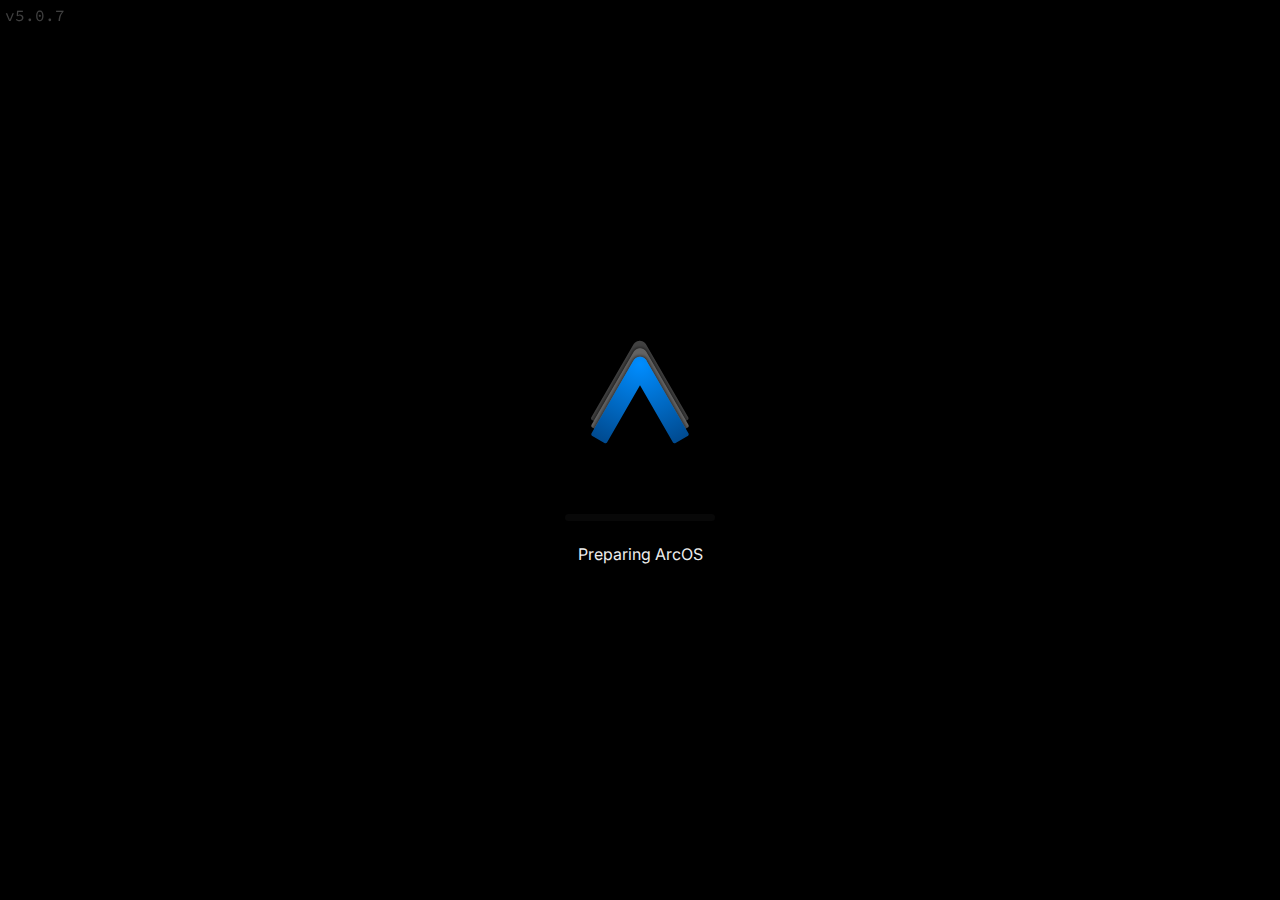
==== commit 7a60b5a8: "Upload new ArcOS web" ====
--- a/web/index.html
+++ b/web/index.html
@@ -10,8 +10,8 @@
         background-color: #000;
       }
     </style>
-    <script type="module" crossorigin src="./assets/index-ef135e7c.js"></script>
-    <link rel="stylesheet" href="./assets/index-4b5343fa.css">
+    <script type="module" crossorigin src="./assets/index-c11b0ab7.js"></script>
+    <link rel="stylesheet" href="./assets/index-5023d7a0.css">
   </head>
   <body>
     <div id="app"></div>
--- a/web/assets/index-5023d7a0.css
+++ b/web/assets/index-5023d7a0.css
@@ -0,0 +1 @@
+@import"https://fonts.googleapis.com/css2?family=Inter&family=Source+Code+Pro&display=swap";@import"https://fonts.googleapis.com/icon?family=Material+Icons+Round";@import"https://fonts.googleapis.com/icon?family=Material+Icons+Outlined";.center-absolute{position:absolute;top:50%;left:50%;transform:translate(-50%,-50%);-o-transform:translate(-50%,-50%);-ms-transform:translate(-50%,-50%);-moz-transform:translate(-50%,-50%);-webkit-transform:translate(-50%,-50%)}.centertext{text-align:center}.fullscreen{position:absolute;top:0px;left:0px;width:100%;height:100%}div#app *:not(.window):not(.ol){user-select:none;-webkit-user-select:none;-webkit-user-drag:none;outline:none!important}div#app *:not(.window):after,div#app *:not(.window),div#app *:not(.window):before{transition:all .3s,color .1s}div#app button,div#app a{cursor:pointer}.material-icons-round{vertical-align:middle;margin:0 5px;font-size:1.4em}div.app{background-color:#000}div#app{position:fixed;top:0px;left:0px;width:100%;height:100%;overflow:hidden}div.app.floating{top:35px;left:0px;width:calc(100% - 340px);height:calc(100% - 35px);overflow:hidden}div.bugrep{background-color:#060f1b;color:#ccc;font-family:Inter,sans-serif;display:flex;align-items:center;justify-content:center;flex-direction:column;font-size:16px}div.bugrep div.content{display:flex;margin-top:auto;margin-bottom:20px;padding-top:80px}div.bugrep div.content>div{margin:10px 0}div.bugrep div.content p{margin:0;max-width:500px;word-wrap:break-word}div.bugrep img.logo{height:120px;margin:0 auto 20px;display:block}div.bugrep *,div.bugrep{transition:opacity .4s;opacity:0}div.bugrep.show *,div.bugrep.show{opacity:1}div.bugrep a{color:var(--accent);text-decoration:none}div.bugrep a:hover{color:var(--accent-light)}div.bugrep a:active{color:var(--accent-dark)}div.bugrep button{padding:5px 20px;background-color:#fff1;border:none;border-radius:5px;transition:background-color .3s,opacity .15s;color:#fff}div.bugrep button:hover{background-color:#fff2}div.bugrep button:active{background-color:#0003}div.bugrep pre.details{opacity:.4}div.bugrep h3{margin:0 0 15px;text-align:center;font-size:22px}div.bugrep h3 *{vertical-align:middle}div.bugrep h3 span.material-icons-round{font-size:24px;margin:0 10px 0 0}div.bugrep div.details{text-align:left;opacity:.5;font-size:13px;margin:auto 0 60px}div.bugrep div.details *{font-family:Source Code Pro,monospace;white-space:pre}div.bugrep div.details p{margin:0}div.bugrep div.details p span.title{font-weight:700}div.app>div#target.terminal-renderer{background-color:#000;--fg: #ccc;--clr-red-fg: #ff7e7e;--clr-green-fg: #82ff80;--clr-yellow-fg: #ffe073;--clr-orange-fg: #ffad32;--clr-blue-fg: #96d3ff;--clr-aqua-fg: #79ffd0;--clr-purple-fg: #d597ff;--clr-gray-fg: #999;padding:5px;height:100vh;overflow-y:scroll}div.app>div#target.terminal-renderer:after{background-color:var(--terminal-accent);content:" ";position:absolute;top:0px;left:0px;width:100%;height:100%;opacity:.15;pointer-events:none;transition:unset}window#OpenWithApp div.nofile{display:flex;width:100%;height:100%;justify-content:center;align-items:center;text-align:center}window#OpenWithApp{background-color:#0008;-webkit-backdrop-filter:unset}window#OpenWithApp div.body{display:flex;justify-content:center;align-items:center}window#OpenWithApp div.content{background-color:var(--glass-bg);-webkit-backdrop-filter:blur(var(--glass-blur));backdrop-filter:blur(var(--glass-blur));box-shadow:0 5px 15px 5px #0003;padding:15px;border-radius:var(--win-border-rad);border:var(--accent) 1px solid;width:450px;height:550px}window#OpenWithApp div.nofile button{margin-top:20px}window#OpenWithApp div.nofile p.title{font-weight:700;margin-bottom:5px;font-size:18px}window#OpenWithApp>div.body{overflow:hidden}window#OpenWithApp div.body>p{margin:10px}window#OpenWithApp input.path{width:100%;border:none;padding:10px 15px;border-radius:5px}window#OpenWithApp div.options{width:100%;height:calc(100% - 85px);margin-top:10px;padding:5px;box-sizing:border-box}window#OpenWithApp div.options button{display:block;width:100%;height:48px;display:flex;padding:2px 5px;text-align:left;box-sizing:border-box;margin:0 0 10px;background-color:transparent}window#OpenWithApp div.options hr{border:var(--button-bg) 1px solid}window#OpenWithApp div.options button:hover{background-color:var(--button-bg)}window#OpenWithApp div.options button.selected{background-color:var(--button-glass-bg)}window#OpenWithApp div.options button.selected div.name{margin-top:unset}window#OpenWithApp div.options button.selected div.description{opacity:.7;visibility:visible}window#OpenWithApp div.options button img{height:32px;margin:0 10px 0 5px;vertical-align:middle}window#OpenWithApp div.options button *{vertical-align:middle}window#OpenWithApp div.options button>div:not(.id){padding:6px 0}window#OpenWithApp div.options button div.name{font-weight:700;margin-top:7px}window#OpenWithApp div.options button div.description{opacity:.6;opacity:0;visibility:hidden}window#OpenWithApp div.options button div.id{line-height:44px;margin-left:auto;margin-right:10px;font-family:Source Code Pro,monospace;opacity:.3}window#OpenWithApp>div.body p.title{font-size:15px;font-weight:700;margin:10px 15px}window#OpenWithApp>div.body p.category{margin:10px;font-weight:700;opacity:.7}window#OpenWithApp>div.body p.noitems{opacity:.6;text-align:center;margin:20px;font-style:italic}window#OpenWithApp>div.body div.actions{display:grid;grid-template-columns:auto auto}window#OpenWithApp>div.body div.actions button{height:35px;margin:5px}window#AppInfo div.name{display:flex;margin-top:10px}window#AppInfo div.name img{margin:0 10px;height:32px}window#AppInfo div.actions{margin-left:auto;padding:8px 5px}window#AppInfo div.name p.appname{font-weight:700}window#AppInfo div.name p{margin:0}window#AppInfo div.properties div.property{width:100%;display:flex;padding:5px 15px;box-sizing:border-box}window#AppInfo div.properties div.property div{line-height:30px}window#AppInfo div.properties div.property div.value{margin-left:auto}window#AppInfo div.properties div.property div.value div.controls button{margin:0;padding:0;background-color:transparent;border:none;font-size:15px;width:18px;height:18px;color:var(--fg);transition:opacity .2s}window#AppInfo div.properties div.property div.value div.controls button:hover{opacity:.5}window#AppInfo div.properties div.property div.value div.controls button:disabled{opacity:.2}window#AppInfo hr{margin:5px;border:var(--win-border)}:root window#AppMan{--row-height: 20px;--indent: 25px}window#AppMan div.body{padding:0}window#AppMan div.body div.topbar{width:100%;border-top:var(--win-border);height:50px;display:flex;padding:10px}window#AppMan div.body div.topbar div.actions{margin-left:auto;display:flex}window#AppMan div.body div.topbar div.actions button{height:30px;display:flex;padding:6px 10px;margin:0 0 0 5px;background-color:transparent}window#AppMan div.body div.topbar div.actions button:hover{background-color:var(--button-glass-bg)}window#AppMan div.body div.topbar div.actions button:active{background-color:var(--button-glass-active-bg)}window#AppMan div.body div.topbar div.actions button p.caption{line-height:18px;margin:0}window#AppMan div.body div.topbar div.actions button span.material-icons-round{font-size:18px;margin-left:0}window#AppMan div.body div.topbar div.actions div.sep{margin:5px;height:20px;width:1px;background-color:var(--button-glass-bg)}window#AppMan div.body div.topbar div.actions div.sep+button{margin-left:0}window#AppMan div.body div.apps{padding:10px 7px 15px 15px;background-color:var(--win-bg);height:calc(100% - 75px);overflow-y:scroll;border-top:var(--win-border)}window#AppMan div.apps div.indent{margin-left:var(--indent)}window#AppMan div.apps div.appinstance{display:flex;margin:5px 0;border-radius:var(--button-border-rad);padding:5px 10px 5px 5px;max-height:calc(10px + var(--row-height));transition:none!important}window#AppMan div.apps div.appinstance:hover{background-color:var(--button-hover-bg)}window#AppMan div.apps div.appinstance div.id{margin-left:auto;opacity:.5;font-family:Source Code Pro,monospace;font-style:normal!important}window#AppMan div.apps div.appinstance img{height:var(--row-height);margin-right:5px}window#AppMan div.apps div.appinstance>*{vertical-align:middle;line-height:var(--row-height)}window#AppMan div.apps div.appinstance.closed{display:none}window#AppMan div.apps div.appinstance.closed img{filter:grayscale(100%)}window#AppMan div.apps div.appinstance.selected{background-color:var(--button-bg)}window#AppMan div.bottombar{height:25px;border-top:var(--win-border);line-height:15px;display:flex}window#AppMan div.bottombar div.right{display:flex;margin-left:auto;width:75%}window#AppMan div.bottombar div.section{flex-grow:1;overflow:hidden;text-overflow:ellipsis;white-space:nowrap;height:24px;padding:5px 7.5px;border-left:var(--button-bg) 1px solid}div.wrapper.svelte-1pwxzgl.svelte-1pwxzgl{display:flex;padding:15px}div.wrapper.svelte-1pwxzgl img.svelte-1pwxzgl{min-width:32px;height:32px;margin-right:10px}div.wrapper.svelte-1pwxzgl p.svelte-1pwxzgl{max-width:250px}div.wrapper.svelte-1pwxzgl select.svelte-1pwxzgl{width:100%;margin-top:10px}div.actions.svelte-1pwxzgl.svelte-1pwxzgl{display:flex;padding:0 10px 10px}div.actions.svelte-1pwxzgl div.inner.svelte-1pwxzgl{margin-left:auto}window#AppPoker div.manager button{text-align:left;width:calc(100% - 10px);margin:5px auto}window#AppPoker div.manager button.off{opacity:.5;font-style:italic}window#AppPoker div.manager{display:grid;grid-template-columns:repeat(3,auto);grid-template-rows:repeat(9,auto)}div.notice{display:flex;padding:5px;box-sizing:border-box;margin-bottom:7.5px}div.notice div{vertical-align:top}div.notice div span.material-icons-round{font-size:24px;padding-right:10px}div.notice div p.title{font-weight:700;margin-top:0}div.terminal-renderer{margin:0;white-space:break-spaces;width:100%;height:100%;font-family:Source Code Pro,monospace;color:var(--fg);font-size:14px}div.terminal-renderer *{margin:0!important;padding:0!important;background-color:transparent!important;border:none!important;font-family:Source Code Pro,monospace;font-size:14px}div.terminal-renderer input{color:var(--fg)}div.terminal-renderer div.part{display:block}div.terminal-renderer div.part.inline{display:inline-block}div.terminal-renderer div.prompt{width:100%;display:flex}div.terminal-renderer div.prompt input{margin-top:auto!important;display:block}div.terminal-renderer div.prompt input:focus{color:var(--fg)!important}div.terminal-renderer div.prompt input:disabled{opacity:1!important;color:var(--fg)!important}div.terminal-renderer div.prompt div.inner{flex-grow:1;display:flex;flex-direction:column;height:inherit}div.terminal-renderer .clr-red{color:var(--clr-red-fg)}div.terminal-renderer .clr-green{color:var(--clr-green-fg)}div.terminal-renderer .clr-orange{color:var(--clr-orange-fg)}div.terminal-renderer .clr-yellow{color:var(--clr-yellow-fg)}div.terminal-renderer .clr-blue{color:var(--clr-blue-fg)}div.terminal-renderer .clr-aqua{color:var(--clr-aqua-fg)}div.terminal-renderer .clr-purple{color:var(--clr-purple-fg)}div.terminal-renderer .clr-gray{color:var(--clr-gray-fg)}window#ArcTerm{background-color:#000c;--fg: #ccc;--win-bg: #3a3a3a;--win-border: #555 1px solid;--button-bg: #4a4a4a;--button-hover-bg: #555555;--button-active-bg: #2a2a2a;--button-glass-bg: #fff1;--button-glass-hover-bg: #fff3;--button-glass-active-bg: #0005;--clr-red-fg: #ff7e7e;--clr-green-fg: #82ff80;--clr-yellow-fg: #ffe073;--clr-orange-fg: #ffad32;--clr-blue-fg: #96d3ff;--clr-aqua-fg: #79ffd0;--clr-purple-fg: #d597ff;--clr-gray-fg: #999}window#ArcTerm>div.body{padding:5px}window#ArcTerm>div.titlebar{background-color:transparent!important}window#ArcTerm>div.body div.terminal-renderer{overflow-y:hidden}window#ArcTerm>div.body div.terminal-renderer *{word-wrap:break-word;word-break:break-all;white-space:break-spaces;max-width:100%}window#ArcTerm.fullscreen{background-color:#000!important}window#CalculatorApp div.body{overflow:hidden}window#CalculatorApp input.display{height:50px;width:100%;padding:10px 20px;font-family:Source Code Pro,monospace;font-size:16px;text-align:right}window#CalculatorApp div.keys{display:grid;grid-template-columns:repeat(4,80px);grid-template-rows:repeat(5,60px);margin-top:10px}window#CalculatorApp div.keys button.empty{opacity:0}window#CalculatorApp div.keys button.clear{background-color:#f663}window#CalculatorApp div.keys button.alt{background-color:var(--startmenu-applist-item-bg-hover)}window#CalculatorApp div.keys button.clear:hover,window#CalculatorApp div.keys button.process:hover,window#CalculatorApp div.keys button.alt:hover{opacity:.7}window#CalculatorApp div.keys button.clear:active,window#CalculatorApp div.keys button.process:active,window#CalculatorApp div.keys button.alt:active{opacity:.4}window#CalculatorApp div.keys button.process{background-color:#66c2ff33}pre.svelte-u78920.svelte-u78920.svelte-u78920{font-family:Source Code Pro,monospace;min-width:calc(100% - 240px);max-width:calc(100% - 240px)}div.svelte-u78920.svelte-u78920.svelte-u78920{width:100%;height:100%;display:flex}table.svelte-u78920.svelte-u78920.svelte-u78920{padding:4px;background-color:var(--win-bg);border-radius:7.5px;flex-grow:1;border:var(--win-border);max-width:240px;height:100%}table.svelte-u78920 tr.svelte-u78920.svelte-u78920{height:22px;display:inline-block}table.svelte-u78920 td.svelte-u78920.svelte-u78920{font-weight:700;min-width:6em;max-height:26px;display:inline-block}table.svelte-u78920 td.svelte-u78920+td.svelte-u78920{font-weight:unset;width:unset}table.svelte-u78920 .svelte-u78920.svelte-u78920{font-family:Source Code Pro,monospace}window#Exit{background-color:#000c}window#Exit *{color:#ccc}window#Exit button.option{text-align:center;padding:20px;background-color:transparent}window#Exit button.option:hover{opacity:.7}window#Exit button.option:active{opacity:.4}window#Exit button.option span.material-icons-round{display:block;font-size:36px}window#Exit button.option p.caption{margin:15px 0 0}window#Exit button.cancel{display:block;margin:30px auto 0;background-color:#fff1}window#Exit button.cancel:hover{background-color:#fff2}window#Exit button.cancel:active{background-color:#0001}window#Exit h3.header{font-size:1.5em;margin-bottom:20px;width:100%;text-align:center}window#FileManager div.topbar div.addressbar{background-color:var(--button-glass-bg);flex-grow:1;height:30px;padding:0;overflow-x:auto;overflow-y:none;white-space:nowrap;display:flex}window#FileManager div.topbar div.addressbar button.refresh{margin:0 0 0 auto;padding:0;font-size:16px}window#FileManager div.topbar div.addressbar::-webkit-scrollbar{display:none}window#FileManager div.topbar div.addressbar button{background-color:transparent;padding:0 10px;line-height:30px;position:relative;margin:0 5px}window#FileManager div.topbar div.addressbar button:hover{background-color:var(--button-glass-bg)}window#FileManager div.topbar div.addressbar button:active{background-color:var(--button-glass-active-bg)}window#FileManager div.topbar div.addressbar button:after{content:"arrow_forward_ios";position:absolute;right:-10px;font-size:10px;font-family:Material Icons Outlined;opacity:.5;pointer-events:none}window#FileManager div.topbar div.addressbar button:first-child{margin-left:0}window#FileManager div.topbar div.addressbar button:last-child:after{display:none}window#FileManager div.topbar div.addressbar button .material-icons-round{margin-left:0;margin-right:10px}window#FileManager div.topbar button.material-icons-round{min-width:30px;height:30px;padding:0;margin:0 5px 0 0}window#FileManager div.topbar button.material-icons-round.parentdir{background-color:transparent;font-size:18px}window#FileManager div.topbar button.material-icons-round.parentdir:hover{background-color:var(--button-glass-bg)}window#FileManager div.topbar button.material-icons-round.parentdir:active{background-color:var(--button-glass-active-bg)}window#FileManager div.topbar button.material-icons-round.home{font-size:16px;margin-right:10px}window#FileManager div.topbar button.material-icons-round.refresh{font-size:16px;margin:0;border-top-left-radius:0;border-bottom-left-radius:0}window#FileManager div.topbar button.material-icons-round.home{font-size:16px;margin:0;border-top-right-radius:0;border-bottom-right-radius:0}window#FileManager div.topbar div.right{display:flex}window#FileManager div.topbar div.group{overflow:hidden;background-color:var(--button-glass-bg);border-radius:5px;margin-left:10px;display:flex;height:30px}window#FileManager div.topbar div.group button{margin:0;background-color:transparent;border-radius:0;margin-left:0!important}window#FileManager div.topbar div.group button.selected,window#FileManager div.topbar div.group button:hover{background-color:var(--button-glass-bg)}window#FileManager div.topbar div.group button:active{background-color:var(--button-glass-active-bg)}window#FileManager div.topbar div.right button.material-icons-round{margin:0 0 0 10px;font-size:17px}window#FileManager div.topbar div.group div.sep{height:100%;width:1px;background-color:var(--button-glass-bg)}window#FileManager>div.body div.sidebar div.dirs{height:calc(100% - 80px)}window#FileManager>div.body div.sidebar div.dirs button{display:flex;width:100%;text-align:left;padding:5px;margin:0;line-height:20px;box-sizing:border-box;background-color:transparent}window#FileManager>div.body div.sidebar div.dirs button.selected{background-color:var(--button-glass-bg)}window#FileManager>div.body div.sidebar div.dirs button img{height:20px;margin-right:10px}window#FileManager>div.body div.sidebar div.dirs button p{margin:0;overflow:hidden;text-overflow:ellipsis;white-space:nowrap}window#FileManager>div.body div.sidebar div.quota-renderer{margin-top:auto}window#FileManager>div.body div.sidebar div.quota-renderer div.bar{height:5px;border-radius:2.5px;background-color:var(--button-glass-bg);overflow:hidden}window#FileManager>div.body div.sidebar div.quota-renderer div.bar div.inner{height:5px;border-radius:2.5px;background-color:var(--accent);filter:var(--elevated-accent-filter)}window#FileManager>div.body div.sidebar div.quota-renderer div.stat{opacity:.6;font-size:11px;display:flex;margin-top:5px}window#FileManager>div.body div.sidebar div.quota-renderer div.stat span.invalid{color:tomato;font-style:italic}window#FileManager>div.body div.sidebar div.quota-renderer div.stat div.right{margin-left:auto}window#FileManager div.body div.bottom{height:25px;border-top:var(--win-border);line-height:15px;display:flex;position:absolute;bottom:0px;left:0px;width:100%;box-sizing:border-box}window#FileManager div.body div.bottom div.right{display:flex;margin-left:auto;width:50%}window#FileManager div.body div.section{flex-grow:1;overflow:hidden;text-overflow:ellipsis;white-space:nowrap;height:24px;padding:5px 7.5px;border-left:var(--button-bg) 1px solid}window#FileManager>div.body{padding:0;z-index:1}window#FileManager>div.body div.content{position:absolute;width:calc(100% - 150px);height:calc(100% - 95px);box-sizing:border-box;background-color:var(--win-bg);top:70px;right:0px;margin-left:0;transition:all .3s,margin-left 0s;overflow-y:hidden;padding:10px 5px 10px 10px}window#FileManager>div.body div.sidebar{position:absolute;width:150px;height:calc(100% - 95px);box-sizing:border-box;top:70px;left:0px;padding:7px;display:flex;flex-direction:column;border-right:var(--win-border)}window#FileManager>div.titlebar{box-sizing:border-box;z-index:3}window#FileManager div.topbar{position:absolute;top:30px;left:0px;width:100%;max-width:100%;height:40px;z-index:2;padding:0 10px 10px;box-sizing:border-box;display:flex;border-bottom:var(--win-border)}div.bigtitlebars window#FileManager div.topbar{top:40px!important}div.bigtitlebars window#FileManager>div.body div.content{height:calc(100% - 105px);top:80px}div.bigtitlebars window#FileManager>div.body div.sidebar{height:calc(100% - 105px);top:80px}window#FileManager div.listview{height:100%}window#FileManager div.listview button.item{width:100%;height:30px;display:flex;margin:0;padding:5px;background-color:transparent;text-align:left;max-width:850px}window#FileManager div.listview button.item div.image{width:20px;height:20px;margin-right:10px}window#FileManager div.listview button.item div{line-height:20px;overflow:hidden;text-overflow:ellipsis;white-space:nowrap}window#FileManager div.listview button.item div.image img{height:20px}window#FileManager div.listview button.item div.name{width:50%}window#FileManager div.listview button.item div.mime{width:25%;padding-right:40px}window#FileManager div.listview button.item div.options{margin-left:auto;margin-right:5px;display:none}window#FileManager div.listview button.item button.material-icons-round{padding:0;margin:0;background-color:transparent;font-size:16px}window#FileManager div.listview button.item button.material-icons-round:hover{opacity:.7}button.material-icons-round:active{opacity:.4}window#FileManager div.listview button.item.selected div.options{display:block}window#FileManager div.listview button.item.selected{background-color:var(--button-hover-bg)}window#FileManager div.listview button.item.cutting{opacity:.6}window#FileManager div.listview div.items{height:calc(100% - 35px);overflow-y:scroll}window#FileManager div.listview button.item.head *{font-weight:700}window#FileManager div.listview button.item.head div.name{width:calc(50% - 4px)}window#FileManager div.listview button.item.head div.image{width:20px;height:20px}window#FileManager div.titlebar p.title{max-width:190px;overflow:hidden;white-space:nowrap;text-overflow:ellipsis}window#FileManager.lefttb div.titlebar div.controls{left:10px!important}window#FileManager div.nofiles{opacity:.5;margin:10px;text-align:center;font-style:italic}window#FileManager div.content div.loading{position:absolute;top:0px;left:0px;width:100%;height:100%;display:flex;align-items:center;text-align:center;justify-content:center}window#FileManager div.content div.loading img.spinner-svg{margin-bottom:10px}img.spinner-svg{vertical-align:middle}div.desktop[class*=light] img.spinner-svg{filter:brightness(.4)}div.tileview{overflow-y:scroll;height:100%}div.tileview div.folders{display:grid;grid-template-columns:repeat(auto-fit,minmax(100px,150px));margin-bottom:10px;padding-bottom:10px;border-bottom:var(--button-bg) 1px solid;margin-right:10px}div.tileview div.folders button{flex-grow:1;max-width:150px;display:flex;padding:10px 15px!important;margin:5px;height:40px;text-align:left}div.tileview div.folders button.selected{background-color:var(--button-hover-bg)}div.tileview button.cutting{opacity:.6}div.tileview div.folders button img{margin-right:10px;height:20px}div.tileview div.folders button p.name{flex-grow:1;text-overflow:ellipsis;overflow:hidden;white-space:pre;margin:0;line-height:20px}div.tileview div.files{display:grid;grid-template-columns:repeat(auto-fit,80px);grid-template-rows:repeat(auto-fit,85px)}div.tileview div.files button{height:fit-content;margin-bottom:12px;border:none;background-color:transparent;vertical-align:top;padding:2px 5px!important;margin:0 0 12px!important;border-radius:5px;word-break:break-all}div.tileview div.files button:not(:active):not(:hover):not(.selected){background-color:transparent!important}div.tileview div.files button:hover{background-color:var(--button-bg)!important}div.tileview div.files button.selected{background-color:var(--button-hover-bg)}div.tileview div.files button img{height:32px;margin:0 8px}div.tileview div.files button p.name{overflow:hidden;text-overflow:ellipsis;height:2.5em;margin:0}input[type=file].svelte-nn3gqf{display:none}window#FileManager window.overlay div.fb-overlay-mutator-wrapper{display:flex}window#FileManager window.overlay div.fb-overlay-mutator-wrapper div.image{margin:5px 15px 5px 10px}window#FileManager window.overlay div.fb-overlay-mutator-wrapper div.image img{height:32px}window#FileManager window.overlay div.fb-overlay-mutator-wrapper div:not(.image){flex-grow:1;display:flex;flex-direction:column;max-width:calc(100% - 57px)}window#FileManager window.overlay div.fb-overlay-mutator-wrapper div.actions{display:flex;margin-top:10px;min-width:100%}window#FileManager window.overlay div.fb-overlay-mutator-wrapper div.actions>div.inner{margin-left:auto;flex-direction:row}window#FileManager window.overlay div.fb-overlay-mutator-wrapper p{margin-bottom:10px;text-overflow:ellipsis;overflow:hidden;white-space:pre}window#FileManager window.overlay div.fb-overlay-mutator-wrapper input{width:100%}window.overlay#deletingItem div.deletingfile-wrapper{display:flex;margin:10px;box-sizing:border-box}window.overlay#deletingItem div.deletingfile-wrapper div.icon{margin-right:15px}window.overlay#deletingItem div.deletingfile-wrapper div.caption{max-width:260px;overflow:hidden;white-space:nowrap;text-overflow:ellipsis}window.overlay#deletingItem div.deletingfile-wrapper div{height:32px;line-height:32px;box-sizing:border-box}window.overlay#deletingItem div.deletingfile-wrapper div.icon img{height:32px}window.overlay#deletingItem div.deletingfile-wrapper div.spin{margin-left:auto}window.overlay#deletingItem button.cancel{position:absolute;bottom:10px;right:10px}window.overlay#deletingItem table{width:calc(100% - 75px);margin:5px}window.overlay#deletingItem table td:not(.key){overflow:hidden;white-space:nowrap;text-overflow:ellipsis;max-width:110px;padding-right:30px}window.overlay#deletingItem table td.key{max-width:35px;font-weight:700}window.overlay#openingFile div.openingfile-wrapper{display:flex;margin:10px;box-sizing:border-box}window.overlay#openingFile div.openingfile-wrapper div.icon{margin-right:15px}window.overlay#openingFile div.openingfile-wrapper div.caption{max-width:260px;overflow:hidden;white-space:nowrap;text-overflow:ellipsis}window.overlay#openingFile div.openingfile-wrapper div{height:32px;line-height:32px;box-sizing:border-box}window.overlay#openingFile div.openingfile-wrapper div.icon img{height:32px}window.overlay#openingFile div.openingfile-wrapper div.spin{margin-left:auto}window.overlay#openingFile button.cancel{position:absolute;bottom:10px;right:10px}window.overlay#openingFile table{width:calc(100% - 75px);margin:5px}window.overlay#openingFile table td:not(.key){overflow:hidden;white-space:nowrap;text-overflow:ellipsis;max-width:110px;padding-right:30px}window.overlay#openingFile table td.key{max-width:35px;font-weight:700}window.overlay#uploadingFile div.uploadingfile-wrapper{display:flex;margin:10px;box-sizing:border-box}window.overlay#uploadingFile div.uploadingfile-wrapper div.icon{margin-right:15px}window.overlay#uploadingFile div.uploadingfile-wrapper div.caption{max-width:260px;overflow:hidden;white-space:nowrap;text-overflow:ellipsis}window.overlay#uploadingFile div.uploadingfile-wrapper div{height:32px;line-height:32px;box-sizing:border-box}window.overlay#uploadingFile div.uploadingfile-wrapper div.icon img{height:32px}window.overlay#uploadingFile div.uploadingfile-wrapper div.spin{margin-left:auto}window.overlay#uploadingFile button.cancel{position:absolute;bottom:10px;right:10px}window.overlay#uploadingFile table{width:calc(100% - 75px);margin:5px}window.overlay#uploadingFile table td:not(.key){overflow:hidden;white-space:nowrap;text-overflow:ellipsis;max-width:110px;padding-right:30px}window.overlay#uploadingFile table td.key{max-width:35px;font-weight:700}window.overlay#uploadingFile div.progress-wrapper{display:flex;width:100%;line-height:30px}window.overlay#uploadingFile div.progress-wrapper div.progress{height:10px;border-radius:5px;background-color:var(--button-bg);border:var(--button-hover-bg) 1px solid;flex-grow:1;margin:10px}window.overlay#uploadingFile div.progress-wrapper div.progress div.inner{height:8px;border-radius:4px;margin:0;background-color:var(--accent)}window.overlay#uploadingFile div.progress-wrapper div.percentage{width:45px;text-align:left}window.overlay#uploadingFile table.openfile-details{width:100%}window#HelpCenter>div.body div.sidebar{height:100%;border-left:var(--win-border);box-sizing:border-box;padding:5px;width:250px;overflow-y:scroll}window#HelpCenter>div.body div.sidebar button{display:block;width:100%;text-align:left;margin:0;background-color:transparent;padding:5px}window#HelpCenter>div.body div.sidebar div.indent{padding-left:15px}window#HelpCenter>div.body div.sidebar hr{border:var(--button-glass-bg) 1px solid;width:100%;margin:5px 0 5px 8px;width:calc(100% - 8px)}window#HelpCenter>div.body div.sidebar button.selected{background-color:var(--button-glass-bg)}window#HelpCenter>div.body{display:flex;padding:0;border-top:var(--win-border)}window#HelpCenter>div.body div.article-renderer{height:100%;background-color:var(--win-bg);flex-grow:1;max-width:calc(100% - 250px);padding:20px;box-sizing:border-box}window#HelpCenter>div.body div.article-renderer button.redirect{display:block;width:60%;text-align:left;margin:10px 5px;padding:0;background-color:transparent;position:relative}window#HelpCenter>div.body div.article-renderer button.redirect:before{content:"link";font-family:Material Icons Round;font-size:20px;vertical-align:middle;margin-right:10px}window#HelpCenter>div.body div.article-renderer button.redirect:after{content:"arrow_forward_ios";font-family:Material Icons Round;font-size:14px;vertical-align:middle;position:absolute;right:0;line-height:20px;opacity:0;margin-right:10px}window#HelpCenter>div.body div.article-renderer button.redirect:hover:after{margin-right:0;opacity:1}window#ImageViewer div.body{display:flex;justify-content:center;align-items:center}window#ImageViewer div.body img{min-height:340px;object-fit:contain;max-width:70%;height:70%;image-rendering:optimizeSpeed}window#TextEditor textarea{width:100%;height:calc(100% - 25px);resize:none;display:block;background-color:transparent;border:none;color:var(--fg);font-family:Source Code Pro,monospace;box-sizing:border-box;background-color:var(--win-bg);padding:5px}window#TextEditor>div.body>div.actions{height:40px;border-bottom:var(--win-border);padding:5px;display:flex}window#TextEditor>div.body>div.actions button{height:30px;width:30px;padding:0;margin:0;font-size:19px;background-color:transparent}window#TextEditor div.actions div.right{margin-left:auto}window#TextEditor div.actions div.right button.markdown-open{padding:2.5px 0;line-height:30px}window#TextEditor div.actions div.right button.markdown-open img{height:18px}window#TextEditor div.actions button:hover{background-color:var(--button-glass-bg)}window#TextEditor div.actions button:active{background-color:var(--button-glass-active-bg)}window#TextEditor div.body{padding:0}window#TextEditor div.content{height:calc(100% - 40px);width:100%}window#TextEditor div.content div.bottom{height:25px;border-top:var(--win-border);line-height:15px;display:flex}window#TextEditor div.content div.bottom div.right{display:flex;margin-left:auto;width:75%}window#TextEditor div.content div.section{flex-grow:1;overflow:hidden;text-overflow:ellipsis;white-space:nowrap;height:24px;padding:5px 7.5px;border-left:var(--button-bg) 1px solid}window#TextEditor div.content.nofile{background-color:var(--win-bg)}window#TextEditor div.saving-wrapper{position:absolute;top:0px;left:0px;width:100%;height:100%;background-color:var(--darkened-overlay-alt);display:flex;justify-content:center;align-items:center}window#TextEditor div.saving-wrapper div.saving-content{display:flex;padding:10px;width:350px;height:52px;line-height:32px;border:var(--win-border);background-color:var(--win-bg);border-radius:var(--win-border-rad)}window#TextEditor div.saving-wrapper div.saving-content img:not(.spinner-svg){height:32px;width:32px}window#TextEditor div.saving-wrapper div.saving-content p{margin:0 15px;width:100%;text-overflow:ellipsis;overflow:hidden;white-space:nowrap}window.overlay[id*=CHOOSER]{background-color:var(--glass-bg);-webkit-backdrop-filter:blur(var(--glass-blur, 10px));min-width:85%!important;max-width:85%!important;width:85%!important;min-height:85%!important;max-height:85%!important;height:85%!important}window.overlay[id*=CHOOSER] div.body{padding:0!important}window.overlay[id*=CHOOSER] div.topbar{height:51px;display:flex;padding:10px 10px 0;border-bottom:var(--win-border)}window.overlay[id*=CHOOSER] div.topbar button.material-icons-round{width:30px;min-width:30px;height:30px;padding:0;margin:0;font-size:16px}window.overlay[id*=CHOOSER] div.topbar button.material-icons-round.parentdir{margin:0!important}window.overlay[id*=CHOOSER] div.topbar button.material-icons-round+button.material-icons-round{margin-left:10px}window.overlay[id*=CHOOSER] div.topbar button.refresh{margin-left:0!important;border-top-left-radius:0;border-bottom-left-radius:0}window.overlay[id*=CHOOSER] div.topbar button.material-icons-round:not(.home){margin-right:0;background-color:var(--button-glass-bg)}window.overlay[id*=CHOOSER] div.topbar button.material-icons-round:not(.home):hover{opacity:.7}window.overlay[id*=CHOOSER] div.topbar button.material-icons-round:not(.home):active{opacity:.4}window.overlay[id*=CHOOSER] div.topbar button.material-icons-round:not(.home):disabled{opacity:.3}window.overlay[id*=CHOOSER] div.topbar div.addressbar{flex-grow:1;background-color:var(--button-glass-bg);vertical-align:middle;height:30px;overflow-x:scroll;overflow-x:auto;overflow-y:none;white-space:nowrap;display:flex;border-radius:0}window.overlay[id*=CHOOSER] div.topbar div.group{height:30px;width:60px;overflow:hidden;border-radius:var(--button-border-rad);margin-left:10px;background-color:var(--button-glass-bg);display:flex}window.overlay[id*=CHOOSER] div.topbar div.group button{margin:0!important;padding:0;width:30px;height:30px;border-radius:0}window.overlay[id*=CHOOSER] div.topbar div.group button:disabled{opacity:1!important}window.overlay[id*=CHOOSER] div.topbar div.group button:not(.selected){background-color:var(--button-hover-bg)}window.overlay[id*=CHOOSER] div.topbar div.addressbar::-webkit-scrollbar{display:none}window.overlay[id*=CHOOSER] div.topbar div.addressbar button{padding:5px;background-color:transparent}window.overlay[id*=CHOOSER] div.topbar div.addressbar button:hover{background-color:var(--button-glass-bg)}window.overlay[id*=CHOOSER] div.topbar button.home{border-bottom-right-radius:0;border-top-right-radius:0;background-color:var(--button-glass-bg)}window.overlay[id*=CHOOSER] div.topbar button.refresh{margin-left:5px}window.overlay[id*=CHOOSER] div.content{height:calc(100% - 91px)!important;overflow:hidden;display:flex}window.overlay[id*=CHOOSER] div.content div.list{height:100%;flex-grow:1;padding:5px 0 5px 5px;background-color:var(--win-bg);max-width:calc(100% - 150px);overflow-y:scroll;overflow-x:hidden}window.overlay[id*=CHOOSER] div.content div.list button.item.head *{font-weight:700}window.overlay[id*=CHOOSER] div.content div.list button.item.head div.name{width:50%}window.overlay[id*=CHOOSER] div.content div.list button.item.head div.image{width:20px;height:20px;margin-right:10px}window.overlay[id*=CHOOSER] div.content div.sidebar{min-width:150px;border-right:var(--win-border);box-sizing:border-box;padding:10px;height:100%;overflow-y:auto}window.overlay[id*=CHOOSER] div.content div.sidebar button{width:100%;text-align:left;display:flex;padding:5px;margin:0;background-color:transparent}window.overlay[id*=CHOOSER] div.content div.sidebar button.selected{background-color:var(--button-glass-bg)}window.overlay[id*=CHOOSER] div.content div.sidebar button p.caption{margin:0;line-height:20px}window.overlay[id*=CHOOSER] div.content div.sidebar button:hover{background-color:var(--button-bg)}window.overlay[id*=CHOOSER] div.content div.sidebar button:active{background-color:var(--button-active-bg)}window.overlay[id*=CHOOSER] div.content div.sidebar button img{height:20px;margin-right:10px}window.overlay[id*=CHOOSER] div.content button.item{display:flex;width:100%;height:30px;padding:5px;line-height:20px;background-color:transparent;text-align:left}window.overlay[id*=CHOOSER] div.content button.item.selected{background-color:var(--button-hover-bg)}window.overlay[id*=CHOOSER] div.content button.item:hover{background-color:var(--button-glass-bg)}window.overlay[id*=CHOOSER] div.content button.item:active{background-color:var(--button-active-bg)}window.overlay[id*=CHOOSER] div.content button.item div.image img{width:20px;height:20px;margin-right:10px}window.overlay[id*=CHOOSER] div.content button.item div.name{width:50%}window.overlay[id*=CHOOSER] div.content button.item div.mime{width:25%}window.overlay[id*=CHOOSER] div.content button.item div:not(.image){overflow:hidden;text-overflow:ellipsis;white-space:nowrap;padding-right:10px}window.overlay[id*=CHOOSER] div.bottompane{width:100%;border-top:var(--win-border);padding:5px;display:flex}window.overlay[id*=CHOOSER] div.bottompane div.buttons{margin-left:auto}window.overlay[id*=CHOOSER] div.bottompane button{height:25px}window.overlay[id*=CHOOSER] div.processing-overlay{position:absolute;top:0px;left:0px;width:100%;height:100%;background-color:var(--darkened-overlay-alt);display:flex;justify-content:center;align-items:center}window.overlay[id*=CHOOSER] div.processing-overlay div.processing-content{padding:10px;background-color:var(--win-bg);border-radius:var(--win-border-rad);border:var(--win-border);width:350px;height:52px}window.overlay[id*=CHOOSER] div.processing-overlay div.processing-content div.processing{display:flex;line-height:32px;padding:0}window.overlay[id*=CHOOSER] div.processing-overlay div.processing-content div.processing img{height:30px;margin-right:10px}window.overlay[id*=CHOOSER] div.processing-overlay div.processing-content div.processing p.caption{margin:0;width:100%;text-overflow:ellipsis;overflow:hidden;white-space:nowrap}window.overlay[id*=CHOOSER] div.processing-overlay div.processing-content div.processing img.spinner-svg{margin-left:auto;margin-right:0}window.overlay[id*=CHOOSER] div.tiled{height:100%;overflow-y:scroll;flex-grow:1;padding:10px 2px 10px 10px;box-sizing:border-box;background-color:var(--win-bg);max-width:calc(100% - 150px)}window.overlay[id*=CHOOSER] div.tiled div.dirs{display:grid;grid-template-columns:repeat(auto-fit,minmax(100px,140px));margin:0 0 10px;padding-bottom:10px;border-bottom:var(--button-bg) 1px solid}window.overlay[id*=CHOOSER] div.tiled div.dirs button.tile.dir{flex-grow:1;max-width:150px;display:flex;padding:10px 15px!important;margin:2.5px;height:40px;text-align:left}window.overlay[id*=CHOOSER] div.tiled div.dirs button.tile.dir img{height:20px;margin-right:10px}window.overlay[id*=CHOOSER] div.tiled div.dirs button.tile.dir p.caption{margin:0;line-height:20px}window.overlay[id*=CHOOSER] div.tiled div.files{display:grid;grid-template-columns:repeat(auto-fit,80px);grid-template-rows:repeat(auto-fit,85px)}window.overlay[id*=CHOOSER] div.tiled div.files button{height:fit-content;margin-bottom:12px;border:none;background-color:transparent;vertical-align:top;padding:2px 5px!important;margin:0 0 12px!important;border-radius:5px;word-break:break-all}window.overlay[id*=CHOOSER] div.tiled div.files button:not(:active):not(:hover):not(.selected){background-color:transparent!important}window.overlay[id*=CHOOSER] div.tiled div.files button:hover{background-color:var(--button-bg)!important}window.overlay[id*=CHOOSER] div.tiled div.files button.selected{background-color:var(--button-hover-bg)}window.overlay[id*=CHOOSER] div.tiled div.files button img{height:32px;margin:0 8px}window.overlay[id*=CHOOSER] div.tiled div.files button p.name{overflow:hidden;text-overflow:ellipsis;height:2.5em;margin:0}button.light.lit.svelte-11uaj66{background-color:var(--accent)!important}div.statistics.svelte-1gm5381.svelte-1gm5381.svelte-1gm5381{border-bottom:var(--button-glass-bg) 1px solid;margin-bottom:10px;padding:0 0 10px;display:flex;align-items:center}div.statistics.svelte-1gm5381 div.right.svelte-1gm5381.svelte-1gm5381{background-color:var(--button-glass-bg);height:30px;margin-left:auto;display:flex;gap:10px;border:var(--button-glass-bg) 1px solid;padding:0 10px;border-radius:7.5px}div.statistics.svelte-1gm5381 div.right div.stat.svelte-1gm5381.svelte-1gm5381{line-height:28px}div.statistics.svelte-1gm5381 div.right div.stat.svelte-1gm5381+div.stat.svelte-1gm5381{border-left:var(--button-glass-bg) 1px solid;padding-left:10px}div.grid.svelte-svdnfe{display:grid;grid-template-columns:repeat(5,80px);grid-template-rows:repeat(5,80px);grid-gap:5px}window#LoggerApp div.body{display:flex;padding:0}window#LoggerApp div.sidebar{width:300px;min-width:300px;max-width:300px;height:100%;border-right:var(--win-border);box-sizing:border-box;padding:5px;overflow-y:scroll;background-color:transparent}window#LoggerApp div.titlebar{border-bottom:var(--win-border);opacity:1!important}window#LoggerApp:not(.focused) div.titlebar *{opacity:.5}div.desktop.bigtitlebars window#LoggerApp div.sidebar{padding-top:45px}div.desktop.bigtitlebars window#LoggerApp div.content{padding-top:40px}window#LoggerApp div.sidebar button{display:block;margin:0 0 5px;padding:5px;text-align:left;display:flex;width:100%;overflow:hidden;white-space:nowrap;text-overflow:ellipsis;background-color:transparent}window#LoggerApp div.sidebar button:hover{background-color:var(--button-glass-bg)}window#LoggerApp div.sidebar button.active{background-color:var(--button-glass-bg)}window#LoggerApp div.sidebar button div:not(.items){overflow:hidden;white-space:nowrap;text-overflow:ellipsis;padding-right:10px}window#LoggerApp div.sidebar button div.items{margin-left:auto;opacity:.5}window#LoggerApp div.content{height:100%;flex-grow:1;box-sizing:border-box;padding:0;overflow-y:hidden}window#LoggerApp div.content div.items{box-sizing:border-box;padding:5px;height:calc(100% - 40px);overflow-y:scroll;background-color:var(--win-bg)}window#LoggerApp div.content div.items.monospace div.logitem div.msg{font-family:Source Code Pro,monospace;white-space:pre}window#LoggerApp div.content div.items.cflex{display:flex;align-items:center;justify-content:center}window#LoggerApp div.content div.items div.noitems{text-align:center}window#LoggerApp div.content div.items div.noitems img{height:50px;margin-bottom:10px}window#LoggerApp div.content div.actions{height:50px;border-bottom:var(--win-border);box-sizing:border-box;padding:10px;display:flex}window#LoggerApp div.content div.actions button.action+button{margin-left:10px}window#LoggerApp div.content div.actions button.action{height:30px;margin:0;font-size:13px;padding:6px 5px;background-color:transparent;vertical-align:middle;display:flex;line-height:18px}window#LoggerApp div.content div.actions button.action:hover{background-color:var(--button-glass-bg)}window#LoggerApp div.content div.actions button.action:disabled img{filter:grayscale(100%)}window#LoggerApp div.content div.actions div.sep{display:inline-block;width:1px;height:20px;margin:5px;vertical-align:middle;border:var(--button-glass-bg) 1px solid}window#LoggerApp div.content div.actions button.action img,window#LoggerApp div.content div.actions div.static{display:flex}window#LoggerApp div.content div.actions button.action img,window#LoggerApp div.content div.actions button.action span.material-icons-round{display:block;margin:0 10px 0 auto;height:18px}window#LoggerApp div.content div.actions div.filters{display:block;overflow:hidden;border-radius:5px;background-color:var(--button-glass-bg);height:30px;margin:auto 0 auto auto}window#LoggerApp div.content div.actions div.filters button.filter{margin:0;padding:0;background-color:transparent;width:30px;height:30px;border-radius:0}window#LoggerApp div.content div.actions div.filters button.filter span.material-icons-round{font-size:18px}window#LoggerApp div.content div.actions div.filters button.filter.selected{background-color:var(--button-glass-bg)}window#LoggerApp div.content div.logitem{display:flex;padding:8px;border-bottom:var(--button-bg) 1px solid}window#LoggerApp div.content div.logitem>div{vertical-align:middle;text-align:left}window#LoggerApp div.content div.logitem>div.timestamp{min-width:100px;box-sizing:border-box;vertical-align:middle}window#LoggerApp div.content div.logitem>div.source{width:fit-content;min-width:160px;font-family:Source Code Pro,monospace;margin-right:20px}window#LoggerApp div.content div.logitem>div.source{padding:2.5px 5px;border-radius:5px;vertical-align:top;background-color:var(--button-bg)}window#LoggerApp div.content div.logitem>div.level{font-size:21px;margin-right:10px;height:21px;width:21px}window#LoggerApp div.content div.logitem>div.level.warn,window#LoggerApp div.content div.actions div.filters button.filter.warn.selected{color:orange}window#LoggerApp div.content div.logitem>div.level.info,window#LoggerApp div.content div.actions div.filters button.filter.info.selected{color:#68b3ff}window#LoggerApp div.content div.logitem>div.level.error,window#LoggerApp div.content div.actions div.filters button.filter.error.selected{color:tomato}window#LoggerApp div.content div.logitem>div.level.critical,window#LoggerApp div.content div.actions div.filters button.filter.critical.selected{color:red}div.markdownrenderer h1{margin:24px 0 16px;padding-bottom:8.4px;border-bottom:var(--button-bg) 1px solid}div.markdownrenderer>*:first-child{margin-top:0!important}div.markdownrenderer h2{margin:24px 0 16px;padding:0 0 6.3px;border-bottom:var(--button-bg) 1px solid}div.markdownrenderer ul{min-width:100%;list-style:initial;margin:0 0 16px;padding-left:2em}div.markdownrenderer ul li{display:list-item;margin:0}div.markdownrenderer ul li+li{margin-top:.25em}div.markdownrenderer p{margin:0 0 16px!important}div.markdownrenderer blockquote{margin:0 0 16px;padding:0 14px;border-left:var(--button-hover-bg) .25em solid;opacity:.6}div.markdownrenderer pre{padding:16px;background-color:var(--button-active-bg);line-height:1.45;overflow:auto;border-radius:var(--win-border-rad)}div.markdownrenderer pre code{background-color:transparent;border:none;border-radius:0;padding:0}div.markdownrenderer code{font-family:Source Code Pro,monospace!important;background-color:var(--button-active-bg);padding:2px;border-radius:5px}div.markdownrenderer table{display:block;width:100%;width:max-content;max-width:100%;overflow:auto;border-spacing:0;border-collapse:collapse}div.markdownrenderer table tr{background-color:var(--button-active-bg);border-top:var(--button-bg) 1px solid}div.markdownrenderer table th,div.markdownrenderer table td{padding:6px 13px;border:1px solid var(--button-bg);text-align:left!important}div.markdownrenderer table tr:nth-child(2n){background-color:var(--button-bg) 1px solid}div.markdownrenderer hr{height:1px;padding:0;margin:15px 0;background-color:var(--button-bg);border:0}window#MarkDownViewer div.unreadable{display:flex;align-items:center;justify-content:center;min-height:100%}window#MarkDownViewer div.unreadable div.content{max-width:270px;text-align:center}window#MarkDownViewer div.unreadable div.content h3{margin:10px}window#MarkDownViewer div.unreadable div.content img{height:48px;margin:0}window#MarkDownViewer div.unreadable div.content p{margin:5px 0}window#MediaPlayerApp div.titlebar p.title{background-color:transparent}window#MediaPlayerApp div.body{padding:15px 30px}window#MediaPlayerApp div.body audio{display:none}window#MediaPlayerApp div.media-player div.controls{display:flex;line-height:40px}window#MediaPlayerApp div.media-player div.controls div.right{margin-left:auto}window#MediaPlayerApp div.media-player div.controls button{width:40px;height:40px;padding:0;margin:0;font-size:24px;border-radius:5px}window#MediaPlayerApp div.media-player div.controls div.group{border-radius:5px;overflow:hidden;margin:0 10px 0 0;line-height:0px;display:flex}window#MediaPlayerApp div.media-player div.controls div.group button{border-radius:0;margin:0;font-size:24px}window#MediaPlayerApp div.media-player div.bar{height:8px;border-radius:4px;margin:15px 0;width:100%;background-color:var(--button-glass-active-bg)}window#MediaPlayerApp div.media-player div.bar div.inner{height:8px;border-radius:4px;background-color:var(--accent);transition:none}window#MediaPlayerApp div.media-player div.filename img{height:24px;vertical-align:middle;margin-right:10px}window#MediaPlayerApp div.media-player div.filename{overflow:hidden;text-overflow:ellipsis;white-space:nowrap;display:flex}window#MediaPlayerApp div.media-player div.filename span{line-height:24px}div.pfprenderer.svelte-11jeot8{aspect-ratio:1/1;background-size:cover;overflow:hidden;border-radius:50%;background-position:center;display:inline-block;background-color:var(--button-glass-bg)}window#MessagingApp>div.body{display:flex;padding:0}window#MessagingApp>div.body>div{box-sizing:border-box;height:100%;padding:10px}window#MessagingApp>div.body>div.sidebar{width:40px;border-right:var(--win-border)}window#MessagingApp>div.body>div.listbar{width:250px;border-right:var(--win-border);padding:5px}window#MessagingApp>div.body>div.content{flex-grow:1;background-color:var(--win-bg);word-break:break-all;overflow:hidden}window#MessagingApp div.body div.sidebar{display:flex;flex-direction:column}window#MessagingApp div.body div.sidebar button{width:20px;height:20px;padding:0;margin:0 0 8px;background-color:transparent;font-size:16px;color:var(--accent)}window#MessagingApp div.body div.sidebar hr{width:20px;margin:0 0 8px;border:var(--button-glass-bg) 1px solid}window#MessagingApp div.body div.sidebar button:hover{background-color:var(--button-glass-bg)}window#MessagingApp div.body div.sidebar button:active{background-color:var(--button-glass-active-bg)}window#MessagingApp div.body div.sidebar button:not(.active){opacity:.5;color:var(--fg)}window#MessagingApp div.body div.sidebar button.active{filter:var(--elevated-accent-filter)}window#MessagingApp div.body div.sidebar div.pfprenderer{margin-top:auto}window#MessagingApp div.body div.sidebar div.actions button{opacity:1}window#MessagingApp div.body div.listbar{padding:0;display:flex;flex-direction:column}window#MessagingApp div.body div.listbar div.header{height:30px;border-bottom:var(--win-border);line-height:30px;padding:0 10px;box-sizing:border-box;display:flex}window#MessagingApp div.body div.listbar div.header button.material-icons-round{background-color:transparent;padding:0;margin:0 0 0 auto}window#MessagingApp div.body div.listbar div.header p.title{margin:0;font-weight:700}window#MessagingApp div.body div.listbar div.list{padding:5px;overflow-y:auto;flex-grow:1;max-height:calc(100% - 30px)}window#MessagingApp div.body div.listbar button.message{display:flex;padding:5px;text-align:left;width:100%;margin:0;box-sizing:border-box;background-color:transparent;overflow:hidden}window#MessagingApp div.body div.listbar button.message:hover,window#MessagingApp div.body div.listbar button.message.selected{background-color:var(--button-glass-bg)}window#MessagingApp div.body div.listbar button.message:active{background-color:var(--button-glass-active-bg)}window#MessagingApp div.body div.listbar button.message div.pfprenderer{min-width:30px;height:30px!important;margin-right:10px}window#MessagingApp div.body div.listbar button.message div.timestamp{opacity:.6;font-weight:100;font-size:12px;margin-left:auto}window#MessagingApp div.body div.listbar button.message div.content{max-width:calc(100% - 130px);flex-grow:1}window#MessagingApp div.body div.listbar button.message div.content *{margin:0;font-size:12px}window#MessagingApp div.body div.listbar button.message div.content p.username{font-weight:700}window#MessagingApp div.body div.listbar button.message div.content p{overflow:hidden;text-overflow:ellipsis;white-space:nowrap}window#MessagingApp div.body div.listbar button.message div.content p.partial{opacity:.5;font-size:11px}window#MessagingApp div.body div.listbar div.noitems{text-align:center;opacity:.5;margin:10px}window#MessagingApp div.titlebar{border-bottom:var(--win-border)}window#MessagingApp div.body>div.content{display:flex;flex-direction:column;max-width:calc(100% - 240px)}window#MessagingApp div.body>div.content div.message-header{display:flex;padding:5px 5px 15px;margin-bottom:15px;border-bottom:var(--button-bg) 1px solid}window#MessagingApp div.body>div.content div.message-header.editor{margin-bottom:10px}window#MessagingApp div.body>div.content div.message-header div.pfprenderer{margin-right:10px}window#MessagingApp div.body>div.content div.message-header p{margin:0}window#MessagingApp div.body>div.content div.message-header.editor p{line-height:20px}window#MessagingApp div.body>div.content div.message-header p.name{font-weight:700;margin-top:2px}window#MessagingApp div.body>div.content div.message-header div.actions{margin-left:auto}window#MessagingApp div.body>div.content div.message-header div.actions button{border:none;padding:0;width:30px;height:30px;border-radius:50%;margin:0 0 0 3px;background-color:transparent;font-size:18px}window#MessagingApp div.body>div.content div.message-header div.actions button img{height:20px}window#MessagingApp div.body>div.content div.message-header p.id{opacity:.5}window#MessagingApp div.body>div.content div.message-header div.context.singlerow>*{margin:0}window#MessagingApp div.body>div.content div.markdownrenderer{flex-grow:1;overflow-y:scroll;word-break:keep-all}window#MessagingApp div.body>div.content div.target-wrapper{position:relative;border-bottom:var(--button-bg) 1px solid;padding-bottom:5px}window#MessagingApp div.body>div.content div.target-selector{display:flex;margin:5px;padding:5px;border-radius:5px}window#MessagingApp div.body>div.content div.target-selector:hover{background-color:var(--button-bg)}window#MessagingApp div.body>div.content div.target-selector div.current{display:flex}window#MessagingApp div.body>div.content div.target-selector div.current>div:not(.pfprenderer),window#MessagingApp div.body>div.content div.target-options button.user p{margin:0 10px}window#MessagingApp div.body>div.content div.target-selector p.header{font-weight:700;margin-top:1.5px}window#MessagingApp div.body>div.content div.target-selector p{margin:0}window#MessagingApp div.body>div.content div.target-selector select{height:25px;margin:3.5px 0}window#MessagingApp div.body>div.content div.target-selector:after{content:"expand_more";font-family:Material Icons Round,sans-serif;font-size:20px;right:10px;line-height:32px;position:absolute}window#MessagingApp div.body>div.content div.target-options{position:absolute;background-color:var(--glass-bg);-webkit-backdrop-filter:blur(var(--glass-blur));backdrop-filter:blur(var(--glass-blur));border:var(--button-bg) 1px solid;width:100%;margin:-5px 0 0;box-sizing:border-box;padding:5px;border-radius:5px;visibility:hidden;opacity:0;right:0px;top:0px;max-height:182px;overflow-y:scroll}window#MessagingApp div.body>div.content div.target-options *{pointer-events:none}window#MessagingApp div.body>div.content div.target-options.visible{opacity:1;visibility:visible}window#MessagingApp div.body>div.content div.target-options.visible *{pointer-events:initial}window#MessagingApp div.body>div.content div.target-options button.user{display:flex;width:100%;padding:5px;margin:0;line-height:24px;background-color:transparent}window#MessagingApp div.body>div.content div.target-options button.user:hover{background-color:var(--button-glass-bg)}window#MessagingApp div.body>div.content textarea{flex-grow:1;color:var(--fg);background-color:transparent;resize:none;width:100%;border:none;padding:15px 10px;font-family:Source Code Pro,monospace}window#MessagingApp div.body>div.content div.markdownrenderer{padding:0 0 10px}window#MessagingApp div.body>div.content div.editor-send,window#MessagingApp div.body>div.content div.reply-wrapper{border-top:var(--button-bg) 1px solid;padding:10px 10px 0;display:flex;line-height:26px;margin:0 -10px}window#MessagingApp div.body>div.content div.reply-wrapper p{margin:0 10px}window#MessagingApp div.body>div.content div.editor-send div.view-group{overflow:hidden;height:26px;width:52px;border-radius:5px;display:flex}window#MessagingApp div.body>div.content div.editor-send div.view-group button.material-icons-round{padding:0;margin:0;border-radius:0;width:26px;height:26px}window#MessagingApp div.body>div.content div.editor-send div.view-group button.material-icons-round.selected{background-color:var(--button-glass-hover-bg)}window#MessagingApp div.body>div.content div.editor-send div.right,window#MessagingApp div.body>div.content div.reply-wrapper div.right{margin-left:auto}window#MessagingApp div.body>div.content div.editor-send div.counter{display:inline-block;margin-left:15px;opacity:.7}window#MessagingApp div.body>div.content div.editor-send div.counter.critical{color:tomato}window#MessagingApp div.body>div.content div.editor-send div.right button,window#MessagingApp div.body>div.content div.reply-wrapper div.right button{margin:0 0 0 5px}window#MessagingApp div.body>div.content div.no-content-wrapper{display:flex;align-items:center;justify-content:center;text-align:center;width:100%;height:100%}window#MessagingApp div.body>div.content div.no-content-wrapper div.no-content img{height:48px}window#MessagingApp div.body>div.content div.no-content-wrapper div.no-content p{max-width:160px;word-wrap:break-word;word-break:keep-all}window#MessagingApp div.body>div.content div.no-content-wrapper div.no-content p.header{margin:10px;font-weight:700;font-size:16px}window#MessagingApp window.overlay#thread{z-index:100}window#MessagingApp window.overlay#thread div.body{overflow-y:scroll}window#MessagingApp window.overlay#thread div.body button.item{display:flex;background-color:transparent;padding:5px;text-align:left;margin:5px 0;width:100%}window#MessagingApp window.overlay#thread div.body button.item:hover{background-color:var(--button-bg)}window#MessagingApp window.overlay#thread div.body button.item div.context p{margin:0}window#MessagingApp window.overlay#thread div.body button.item div.context p.name{font-weight:700}window#MessagingApp window.overlay#thread div.body button.item div.context p.partial{opacity:.6}window#MessagingApp window.overlay#thread div.body button.item div.pfprenderer{margin-right:10px}window#MessagingApp window.overlay#thread div.body button.item div.id{line-height:32px;margin-left:auto;opacity:.6;font-family:Source Code Pro,monospace}window#MessagingApp window.overlay#thread div.body div.branch{margin-left:0;padding-left:10px;border-left:var(--button-bg) 1px solid;display:flex;flex-direction:column}window#MessagingApp window.overlay#thread div.body div.branch:hover{border-left:var(--win-border)}window#MessagingApp window.overlay#thread div.body div.notfound{display:flex;align-items:center;justify-content:center;height:100%}window#MessagingApp window.overlay#thread div.body div.notfound div.content{max-width:270px;text-align:center}window#MessagingApp window.overlay#thread div.body div.notfound div.content h3{margin:10px}window#MessagingApp window.overlay#thread div.body div.notfound div.content img{height:48px;margin:0}window#MessagingApp window.overlay#thread div.body div.notfound div.content p{margin:5px 0}div.wrapper.svelte-demxce.svelte-demxce{display:flex;padding:15px}div.wrapper.svelte-demxce img.svelte-demxce{min-width:32px;height:32px;margin-right:10px}div.wrapper.svelte-demxce p.svelte-demxce{max-width:250px}div.wrapper.svelte-demxce input.svelte-demxce{width:300px;margin-top:10px}div.actions.svelte-demxce.svelte-demxce{display:flex;padding:0 10px 10px}div.actions.svelte-demxce div.inner.svelte-demxce{margin-left:auto}window#SettingsApp div.settingspage-themes div.themes{max-width:100%;overflow-x:scroll;white-space:normal;display:grid;grid-template-columns:repeat(5,80px)}window#SettingsApp div.settingspage-themes div.themes button.themerenderer{height:70px;width:70px;background-image:unset;background-position:center;background-size:cover;overflow:hidden;position:relative;margin:0 0 10px}window#SettingsApp div.settingspage-themes div.themes button.themerenderer.save{vertical-align:middle;background-color:var(--button-glass-active-bg);text-align:center;line-height:70px;font-size:24px;padding:0}window#SettingsApp div.settingspage-themes div.themes button.themerenderer div.mockup-window{position:absolute;bottom:5px;right:5px;width:40px;height:40px;background-color:var(--win-bg);border-radius:var(--win-border-rad);padding:5px;box-sizing:border-box}window#SettingsApp div.settingspage-themes div.themes button.themerenderer div.mockup-window div.accent{background-color:var(--accent);width:20px;height:5px;border-radius:var(--button-border-rad);margin-top:25px;margin-left:10px}window#SettingsApp div.settingspage-themes div.themes button.themerenderer:not(.sharp) div.mockup-window{border-radius:7.5px!important}window#SettingsApp div.settingspage-themes div.themes button.themerenderer:not(.sharp) div.mockup-window div.accent{border-radius:4px!important}window#SettingsApp div.sidebar{position:absolute;top:0px;left:0px;width:250px;height:100%;box-sizing:border-box;padding:40px 15px 15px;border-right:var(--win-border);display:flex;flex-direction:column;overflow:hidden}window#SettingsApp div.sidebar.collapsed{width:60px;padding:35px 10px 10px}window#SettingsApp div.sidebar.collapsed button.page span.caption{display:none}window#SettingsApp div.sidebar.collapsed button.page{padding-left:10px}window#SettingsApp div.sidebar.collapsed button.page img{margin-right:0!important}window#SettingsApp div.sidebar.collapsed div.userprofile{padding:0}window#SettingsApp div.sidebar.collapsed div.userprofile div.username{display:none}window#SettingsApp div.sidebar.collapsed div.userprofile>span{margin:0 auto}window#SettingsApp div.sidebar.collapsed div.userprofile div.pfprenderer{margin-right:0}window#SettingsApp div.sidebar hr{border:var(--button-glass-hover-bg) 1px solid}window#SettingsApp div.sidebar button.page{display:block;text-align:left;width:100%;background-color:transparent;padding:5px;position:relative;white-space:nowrap;margin:5px 0;text-overflow:ellipsis;overflow:hidden}window#SettingsApp div.sidebar.collapsed button.page.menu{width:38px;left:10px}window#SettingsApp div.sidebar button.page.menu{width:28px;text-overflow:unset;overflow:visible;white-space:initial;position:absolute;top:10px;left:15px;z-index:1000;margin:0}window#SettingsApp div.sidebar button.page:before{width:3px;content:" ";height:3px;margin:12.5px 0;background-color:transparent;pointer-events:none;position:absolute;left:0;top:0px;border-radius:1.5px;transition:all .3s}window#SettingsApp div.sidebar button.page.selected:before{background-color:var(--accent);height:16px;margin:6px 0;filter:var(--elevated-accent-filter)}window#SettingsApp div.sidebar button.page:after{content:" ";border-radius:inherit;width:100%;height:100%;position:absolute;top:0px;left:0px;z-index:-1;opacity:.3}window#SettingsApp div.sidebar.collapsed button.page.selected:after{background-color:var(--accent)}window#SettingsApp div.sidebar button.page.selected,window#SettingsApp div.sidebar button.page:hover{background-color:var(--button-glass-bg)}window#SettingsApp div.sidebar button.page:active{background-color:var(--button-glass-active-bg)}window#SettingsApp div.sidebar button.page.selected{font-weight:700;padding-left:10px}window#SettingsApp div.sidebar button.page img.icon{height:18px;margin-right:10px}window#SettingsApp div.sidebar button.page span.material-icons-round{margin:0}window#SettingsApp div.sidebar *{vertical-align:middle}window#SettingsApp div.sidebar div.userprofile{margin-top:auto;padding:5px;box-sizing:border-box;display:flex}window#SettingsApp div.sidebar div.userprofile *{vertical-align:middle}window#SettingsApp div.sidebar div.userprofile div.pfp{margin-right:10px;border:var(--accent) 2px solid}window#SettingsApp div.sidebar div.userprofile p{display:block;margin:0;opacity:.4}window#SettingsApp div.sidebar div.userprofile p.name{font-weight:700;opacity:1}window#SettingsApp div.sidebar div.userprofile p.name span.developer{margin-left:0;vertical-align:middle;font-size:16px}window#SettingsApp div.titlebar{padding:10px!important;height:40px!important;background-color:transparent!important}window#SettingsApp>div.titlebar p.title,window#SettingsApp>div.titlebar div.centeredtitle{display:none}window#SettingsApp.lefttb div.titlebar div.controls{left:unset!important;margin-left:auto!important;position:relative!important}window#SettingsApp div.body:not(.overlay){height:calc(100% - 40px)!important;margin-top:40px!important}window#SettingsApp div.content{position:absolute;width:calc(100% - 250px);height:100%;padding:15px;box-sizing:border-box;background-color:var(--win-bg);top:0px;right:0px;margin-left:0;transition:all .3s,margin-left 0s;overflow-y:auto}window#SettingsApp div.content.collapsed{width:calc(100% - 60px)}window#SettingsApp div.content button.action{display:block;width:60%;max-width:300px;text-align:left;padding:15px}window#SettingsApp div.content button.martop{margin-top:15px}window#SettingsApp div.content div.inner>h1{margin-top:0}window#SettingsApp div.content.static{animation:none!important;opacity:1!important;margin-left:0!important;overflow-y:auto}window#SettingsApp div.content div.inner{white-space:nowrap;position:relative;height:100%}window#SettingsApp div.content div.inner.transition{opacity:0;margin-right:30px;margin-left:30px;min-width:inherit}window#SettingsApp div.section{padding:10px 0}window#SettingsApp div.section:not(.opt) h3.header{margin:0}window#SettingsApp div.section:not(.opt) p.context{margin:3px 0 15px;opacity:.6}window#SettingsApp div.section.collapsible{border:var(--button-bg) 1px solid;padding:0 10px 10px;border-radius:5px;transition:max-height .2s,border .3s!important;overflow:hidden;max-height:500px;margin:10px 0}window#SettingsApp div.section.opt{display:flex;height:60px;max-width:610px}window#SettingsApp div.section.opt h3.header{margin:0}window#SettingsApp div.section.opt p.context{margin-bottom:0;opacity:.6}window#SettingsApp div.section.opt div.opt-sel{margin:0 0 0 auto}window#SettingsApp div.section.opt div.opt-sel input.switch{margin:9px 0}window#SettingsApp div.section.opt div.opt-sel select{min-width:100px;margin:5px 0;height:30px;background-color:var(--button-bg)}window#SettingsApp div.section.opt div.opt-sel select:hover{background-color:var(--button-hover-bg)}window#SettingsApp div.section.opt div.opt-sel button{height:26px;margin:7px 0}window#SettingsApp div.section.collapsible.collapsed:hover{border:var(--button-hover-bg) 1px solid}window#SettingsApp div.section.collapsible.collapsed:hover>div.header{background-color:var(--button-hover-bg)}window#SettingsApp div.section.collapsible>div.header:after{content:"expand_more";font-family:Material Icons Round;position:absolute;right:10px;font-size:20px;transition:transform .3s}window#SettingsApp div.section.collapsible>section.opt{margin:0 7.5px}window#SettingsApp div.section.collapsible.collapsed{border:var(--button-bg) 1px solid}window#SettingsApp div.section.collapsible>div.header:after{transform:rotate(0)}window#SettingsApp div.section.collapsible.collapsed>div.header:after{transform:rotate(-90deg)}window#SettingsApp div.section.collapsible>p{max-width:100%;display:block;word-wrap:break-word;word-break:break-all}window#SettingsApp div.section.collapsible>div.header{background-color:var(--button-bg);width:calc(100% + 20px);box-sizing:border-box;border-radius:0;margin-left:-10px!important;font-weight:400;font-size:inherit;height:40px;line-height:40px;padding:0 15px;margin-top:0;position:relative}window#SettingsApp div.section.collapsible+section.collapsible{margin-top:-8px}window#SettingsApp div.section.collapsible *{vertical-align:middle}window#SettingsApp div.section.collapsible.collapsed{max-height:40px}window#SettingsApp div.section.collapsible div.section-content{padding:10px 0;white-space:normal;box-sizing:border-box}window#SettingsApp div.section ul{margin:10px 20px;list-style-type:disc;width:fit-content}window#SettingsApp div.section ul li{margin:0 0 10px}.slide-in-left{animation:slide-in-left forwards;animation-duration:.3s}.slide-out-right{animation:slide-out-right forwards;animation-duration:.3s}@keyframes slide-in-left{0%{opacity:0;margin-left:-20px}to{opacity:unset;margin-left:initial}}@keyframes slide-out-right{0%{opacity:1;margin-left:0}to{opacity:0;margin-left:20px}}window#SettingsApp hr{border:var(--button-bg) 1px solid}window#SettingsApp h3.header{margin-bottom:10px}window#SettingsApp p.context{margin-bottom:10px}window#SettingsApp div.overlay-wrapper#pfpSel window.overlay div.body{overflow:hidden}div.about-page div.product{display:flex;width:100%;margin:40px 0;flex-direction:column;justify-content:center}div.about-page div.product>*{max-width:fit-content;margin:0 auto}div.about-page div.product div{height:fit-content;vertical-align:middle}div.about-page div.product h1{margin:0!important;font-size:25px}div.about-page div.product img.logo{height:100px}div.about-page h3.header{margin-bottom:5px!important}div.about-page div.devmode button.devmode{display:inline-block;background-color:transparent!important;padding:0!important;margin:15px 5px!important}div.about-page div.section{margin:0 30px 5px!important}div.about-page div.section div.row{display:flex;padding:10px;border-bottom:var(--button-bg) 1px solid}div.about-page div.section div.row div.key{margin-right:auto}div.about-page div.section div.row:first-child{padding-top:5px}div.about-page div.section div.row:last-child{border-bottom:none;padding-bottom:0}div.about-page div.section div.row button.material-icons-round{padding:0;background-color:transparent;line-height:inherit;margin:0 0 0 5px;font-size:18px}window#SettingsApp div.settingspage-account div.info{display:flex;margin-bottom:15px}window#SettingsApp div.settingspage-account div.info div div.pfp{border-radius:50%;height:52px;width:52px;margin-right:15px}window#SettingsApp div.settingspage-account div.info div button.change{width:29px;height:29px;font-size:16px;padding:0;margin:0;border-radius:50%;position:absolute;left:28px;top:28px;background-color:var(--button-bg);border:var(--win-bg) 2px solid}window#SettingsApp div.settingspage-account div.info div button.change:hover{background-color:var(--button-hover-bg)}window#SettingsApp div.settingspage-account div.info div button.change:active{background-color:var(--button-active-bg)}window#SettingsApp div.settingspage-account div.info div p.username{font-weight:700;font-size:23px;margin:0}window#SettingsApp div.settingspage-account div.info div p.username button.material-icons-round{padding:0;margin:8px 0 0 10px;background-color:transparent;position:absolute;z-index:200}window#SettingsApp div.settingspage-account div.info div p.username button.material-icons-round:hover{opacity:.7!important}window#SettingsApp div.settingspage-account div.info div p.username button.material-icons-round:active{opacity:.4!important}window#SettingsApp div.settingspage-account div.info div p.host{opacity:.5}window#SettingsApp div.settingspage-account div.profile-selector{display:grid;grid-template-columns:repeat(10,60px);grid-template-rows:repeat(3,60px)}window#SettingsApp div.settingspage-account div.profile-selector button{width:50px;height:50px;padding:0;margin:5px;overflow:hidden;filter:brightness(.6)}window#SettingsApp div.settingspage-account div.profile-selector button.selected{filter:unset}window#SettingsApp div.settingspage-account div.profile-selector button img{height:50px;width:50px}window#SettingsApp div.settingspage-account div.currentpfp{height:150px;display:block;margin:11px 5px 30px;border-radius:10px;background-position:center;background-size:cover;aspect-ratio:16 / 9;border:#000 10px solid;position:relative;display:flex;justify-content:center;align-items:center;text-align:center;background-image:url(./img09-99f29be6.png)}window#SettingsApp div.settingspage-account div.currentpfp img{height:40px;border-radius:50%}window#SettingsApp div.settingspage-account div.currentpfp p.uname{font-size:11px;font-weight:700}window#SettingsApp div.apps{margin-top:15px;height:calc(100% - 50px)!important;overflow-y:auto;overflow-x:hidden;display:grid;grid-template-columns:repeat(auto-fit,minmax(100px,200px));grid-template-rows:repeat(auto-fit,60px);max-width:700px}window#SettingsApp div.apps button.appbutton.disabled{opacity:.5;filter:grayscale(100%)}window#SettingsApp div.apps button.appbutton{text-align:left;height:50px;padding:9px 10px;display:flex;margin:0 10px 10px 0}window#SettingsApp div.apps button.appbutton *{vertical-align:middle;overflow:hidden;text-overflow:ellipsis;white-space:nowrap}window#SettingsApp div.apps button.appbutton img.icon{min-width:32px;height:32px;margin-right:10px}window#SettingsApp div.apps button.appbutton div.info p.title{font-weight:700}window#SettingsApp div.apps button.appbutton div.info p{margin:0}window#SettingsApp div.apps button.appbutton div.info p.description{opacity:.5}window#SettingsApp div.desktop-page div.wallpaper{height:65px;border-radius:5px;width:70px;height:70px;vertical-align:middle;margin:0 0 10px;text-align:center;line-height:70px}window#SettingsApp div.desktop-page div.wallpaper span.material-icons-round{font-size:24px}window#SettingsApp div.desktop-page div.wallpaper span.material-icons-round.none{color:#ff4f4f}window#SettingsApp div.desktop-page p{margin:10px 0}window#SettingsApp div.desktop-page div.wallpaper:hover{filter:brightness(.7)}window#SettingsApp div.desktop-page div.wallpaper:active{filter:brightness(.4)}window#SettingsApp div.desktop-page div.wallpaper.selected{filter:brightness(1.5)}window#SettingsApp div.desktop-page div.wallpaper.customwp{vertical-align:middle;background-color:var(--button-glass-active-bg);text-align:center;line-height:70px;font-size:24px}window#SettingsApp div.desktop-page div.wallpaper.customwp:hover{color:var(--accent);filter:var(--elevated-accent-filter)}window#SettingsApp div.desktop-page div.current{height:150px;display:block;margin:15px 0;border-radius:10px;background-position:center;background-size:cover;aspect-ratio:16 / 9;border:#000 10px solid;position:relative}window#SettingsApp div.desktop-page div.current div.fake-taskbar{background-color:var(--glass-ultradark);position:absolute;bottom:5px;left:5px;width:calc(100% - 10px);height:15px;border-radius:3px;-webkit-backdrop-filter:blur(var(--glass-blur));backdrop-filter:blur(var(--glass-blur));border:var(--win-border-light)}window#SettingsApp div.desktop-page div.current div.fake-taskbar.docked{bottom:0px;left:0px;width:100%;border-radius:0}window#SettingsApp div.desktop-page div.current div.fake-taskbar.colored:after{content:" ";border-radius:inherit;width:calc(100% + 2px);height:calc(100% + 2px);position:absolute;top:0px;left:0px;z-index:-1;opacity:.3;margin:-1px}window#SettingsApp div.desktop-page div.current div.fake-taskbar.colored:after{background-color:var(--accent)}window#SettingsApp div.desktop-page div.current div.fake-window{position:absolute;top:20px;left:20px;width:80px;height:60px;border-radius:3px;background-color:var(--win-bg);border:var(--win-border);padding:3px;box-sizing:border-box;font-size:5px}window#SettingsApp div.desktop-page div.current div.fake-window:after{position:absolute;content:" ";width:25px;height:7px;background-color:var(--accent);bottom:8px;right:8px;border-radius:5px}window#SettingsApp div.desktop-page div.current div.fake-window div.fake-titlebar{height:10px;font-weight:700}window#SettingsApp div.desktop-page div.wallpapers{max-width:100%;overflow-x:scroll;white-space:normal;display:grid;grid-template-columns:repeat(5,80px)}button.color.svelte-17jz46c{width:25px;height:25px;border-radius:50%!important;padding:0!important;margin:0 5px 10px!important;outline:transparent solid 5px;outline-offset:4px;vertical-align:middle;transform:unset}button.color.selected.svelte-17jz46c{outline:var(--fg) solid 5px!important;transform:scale(.8)}div.wrapper.svelte-1xz38z7{margin:10px 0;display:grid;grid-template-columns:repeat(12,35px)}div.wrapper.svelte-2jlx4b button img.svelte-2jlx4b{height:50px}div.wrapper.svelte-2jlx4b.svelte-2jlx4b{overflow:hidden;display:grid;grid-template-columns:repeat(6,60px);grid-template-rows:repeat(5,60px)}div.wrapper.svelte-2jlx4b button.svelte-2jlx4b{padding:0!important;overflow:hidden;width:50px;height:50px;border-radius:5px;margin:5px;transition:filter .1s;background-color:transparent}div.wrapper.svelte-2jlx4b button.svelte-2jlx4b:hover{filter:brightness(.8)}div.wrapper.svelte-2jlx4b button.svelte-2jlx4b:active{filter:brightness(.6)}div.wrapper.svelte-2jlx4b button.selected.svelte-2jlx4b{filter:brightness(1.2)}div.cancel-wrapper.svelte-2jlx4b.svelte-2jlx4b{display:flex;margin:5px 2px}button.cancel.svelte-2jlx4b.svelte-2jlx4b{margin-left:auto}window#SettingsApp window.overlay#customPfp div.custompfp-wrapper{display:flex;margin:5px}window#SettingsApp window.overlay#customPfp div.custompfp-wrapper div.field{width:100%}window#SettingsApp window.overlay#customPfp div.custompfp-wrapper .pfp{height:50px;width:50px;border:none;border-radius:50%;background-color:var(--button-bg);overflow-clip-margin:0px;overflow:hidden;margin-right:10px}window#SettingsApp window.overlay#customPfp div.custompfp-wrapper input{width:100%;margin:5px 0}window#SettingsApp window.overlay#customPfp div.custompfp-wrapper div.field div.apply{display:flex}window#SettingsApp window.overlay#customPfp div.custompfp-wrapper div.field div.apply div{margin:5px 0 5px auto}h1.svelte-1hdmb0y{margin-top:15px!important}p.hostname.svelte-1hdmb0y{opacity:.5}:root window#SettingsApp window.overlay#udataExplorer{--row-height: 15px;--indent: 20px}window#SettingsApp window.overlay#udataExplorer{min-width:85%!important;max-width:85%!important;width:85%!important;min-height:85%!important;max-height:85%!important;height:85%!important}window#SettingsApp window.overlay#udataExplorer div.body{padding:15px;overflow:scroll}window#SettingsApp window.overlay#udataExplorer div.body div.overlay-head{padding-left:0;border-bottom:var(--button-bg) 1px solid;padding-bottom:10px}window#SettingsApp window.overlay#udataExplorer div.indent{margin-left:var(--indent)}window#SettingsApp window.overlay#udataExplorer div.nodeinstance{display:flex;margin:5px 0}window#SettingsApp window.overlay#udataExplorer div.nodeinstance div.key{margin-right:1em;color:var(--clr-yellow-fg)}window#SettingsApp window.overlay#udataExplorer div.nodeinstance div.key:after{content:":";color:var(--fg);opacity:.5}window#SettingsApp window.overlay#udataExplorer div.nodeinstance *{font-family:Source Code Pro,monospace}window#SettingsApp window.overlay#udataExplorer div.nodeinstance img{height:var(--row-height);margin-right:5px}window#SettingsApp window.overlay#udataExplorer div.nodeinstance>*{vertical-align:middle;line-height:var(--row-height)}.desktop[class*=light] window#SettingsApp window.overlay#udataExplorer div.nodeinstance *{filter:brightness(.8)}window#SettingsApp window.overlay#udataExplorer div.nodeinstance div.value[data-value*=true],window#SettingsApp window.overlay#udataExplorer div.nodeinstance div.value[data-value*=false]{color:var(--clr-aqua-fg)}window#SettingsApp window.overlay#udataExplorer div.nodeinstance div.value[data-type*=string]:before,window#SettingsApp window.overlay#udataExplorer div.nodeinstance div.value[data-type*=string]:after{content:'"'}window#SettingsApp window.overlay#udataExplorer div.nodeinstance div.value[data-type*=string]{color:var(--clr-orange-fg)}window#SettingsApp window.overlay#udataExplorer div.nodeinstance div.value[data-type*=number]{color:var(--clr-blue-fg)}window#SettingsApp window.overlay#udataExplorer div.nodeinstance div.value{word-break:break-all}window#SettingsApp window.overlay#changePswd div.changepswd-wrapper{display:flex;margin:5px}window#SettingsApp window.overlay#changePswd div.changepswd-wrapper div.field{width:100%}window#SettingsApp window.overlay#changePswd div.changepswd-wrapper .pfp{height:50px;width:50px;border:none;border-radius:50%;background-color:var(--button-bg);overflow-clip-margin:0px;overflow:hidden;margin-right:10px}window#SettingsApp window.overlay#changePswd div.changepswd-wrapper input{width:100%;margin:5px 0}window#SettingsApp window.overlay#changePswd div.changepswd-wrapper div.field div.apply{display:flex}window#SettingsApp window.overlay#changePswd div.changepswd-wrapper div.field div.apply div{margin:5px 0 5px auto}window#SettingsApp window.overlay#changeUsername div.changename-wrapper{display:flex;margin:5px}window#SettingsApp window.overlay#changeUsername div.changename-wrapper div.field{width:100%}window#SettingsApp window.overlay#changeUsername div.changename-wrapper p.username{font-size:18px;font-weight:700}window#SettingsApp window.overlay#changeUsername div.changename-wrapper p.username+p{opacity:.5}window#SettingsApp window.overlay#changeUsername div.changename-wrapper .pfp{height:50px;width:50px;border:none;border-radius:50%;background-color:var(--button-bg);overflow-clip-margin:0px;overflow:hidden;margin-right:10px}window#SettingsApp window.overlay#changeUsername div.changename-wrapper input{width:100%;margin:10px 0 5px}window#SettingsApp window.overlay#changeUsername div.changename-wrapper div.field div.apply{display:flex}window#SettingsApp window.overlay#changeUsername div.changename-wrapper div.field div.apply div{margin:5px 0 5px auto}window.overlay#changeTitleButtons div.body{overflow-y:scroll;padding-right:2px}window.overlay#changeTitleButtons h3.header{margin:5px 10px 0}window.overlay#changeTitleButtons p.subheader{margin:0 10px 5px;opacity:.5}window.overlay#changeTitleButtons div.item{display:flex;width:100%;margin-bottom:-10px;padding:10px}window.overlay#changeTitleButtons div.item div.preview{background-color:var(--button-glass-active-bg);border-radius:5px;width:100px;height:40px;overflow:hidden;display:flex;justify-content:center;align-items:center}window.overlay#changeTitleButtons div.item div.details p{margin:0}window.overlay#changeTitleButtons div.item div.details{padding:5px 15px}window.overlay#changeTitleButtons div.item div.details p.title{font-weight:700}window.overlay#changeTitleButtons div.item div.details p.author{opacity:.5}window.overlay#changeTitleButtons div.item button.apply{height:25px;margin:7.5px 0 7.5px auto}window.overlay#changeTitleButtons div.item div.preview div.tb{margin:0 auto;width:fit-content}button.svelte-63zn7{margin:0;padding:0;background-color:transparent;border:none;font-size:15px;width:18px;height:18px;color:var(--fg);transition:opacity .2s}button.svelte-63zn7:hover{color:var(--accent);filter:var(--elevated-accent-filter)}button.svelte-63zn7:disabled{opacity:.2}button.svelte-1ti4j67.svelte-1ti4j67{border:var(--button-bg) 1px solid;width:12px;height:12px;border-radius:11px;padding:0}button.svelte-1ti4j67+button.svelte-1ti4j67{margin-left:8px}button.svelte-1ti4j67.svelte-1ti4j67:last-child{margin-right:5px}button.svelte-1ti4j67.svelte-1ti4j67:hover{opacity:.5}button.svelte-1ti4j67.svelte-1ti4j67:active{opacity:.2}button.svelte-1ti4j67.svelte-1ti4j67:disabled{background-color:var(--button-active-bg);border:var(--button-active-bg)}button.traffic-cls.svelte-1ti4j67.svelte-1ti4j67{border:#d04e41 .5px solid!important;background-color:#ec695e!important}button.traffic-min.svelte-1ti4j67.svelte-1ti4j67{border:#d59f3c .5px solid!important;background-color:#f5c14f!important}button.traffic-max.svelte-1ti4j67.svelte-1ti4j67{border:#4fa63b .5px solid!important;background-color:#61c654!important}button.svelte-1f14mwt{width:20px;height:20px;margin:0;padding-top:0;padding-left:5px;padding-bottom:2px;border-radius:5px;border:none;background-color:#0000001f;color:var(--fg);vertical-align:middle}button.svelte-1f14mwt:hover{background:rgba(100,100,100,.512)}button.close.svelte-1f14mwt{background-color:#f00c;color:#fff}button.close.svelte-1f14mwt:hover{background:rgba(255,50,50,1)}window#SettingsApp window.overlay#customWallpaper div.customwallpaper-wrapper{display:flex;margin:5px}window#SettingsApp window.overlay#customWallpaper div.customwallpaper-wrapper div.field{width:100%}window#SettingsApp window.overlay#customWallpaper div.customwallpaper-wrapper img{height:32px;width:32px;margin-right:10px}window#SettingsApp window.overlay#customWallpaper div.customwallpaper-wrapper input{width:100%;margin:5px 0}window#SettingsApp window.overlay#customWallpaper div.customwallpaper-wrapper div.field div.apply{display:flex}window#SettingsApp window.overlay#customWallpaper div.customwallpaper-wrapper div.field div.apply div{margin:5px 0 5px auto}window#SettingsApp window.overlay#saveTheme div.current{border:#000 5px solid!important;height:80px;border-radius:5px;margin-right:10px;position:relative}window#SettingsApp window.overlay#saveTheme div.body{display:flex}window#SettingsApp window.overlay#saveTheme div.desktop-page{display:flex;justify-content:center;align-items:center}window#SettingsApp window.overlay#saveTheme div.current div.fake-taskbar{display:none}window#SettingsApp window.overlay#saveTheme div.current div.fake-window *{display:none}window#SettingsApp window.overlay#saveTheme div.current div.fake-window{position:absolute;bottom:7.5px;right:7.5px;top:unset;left:unset;height:50px;width:50px}window#SettingsApp window.overlay#saveTheme div.current div.fake-window:after{width:30px;border-radius:2px}window#SettingsApp window.overlay#saveTheme div.form{flex-grow:1;padding:0 20px 0 10px;margin:10px 20px 10px 0;border-right:var(--button-bg) 1px solid}window#SettingsApp window.overlay#saveTheme div.form h3{margin:0}window#SettingsApp window.overlay#saveTheme div.form input{width:100%;margin-top:10px}window#SettingsApp window.overlay#saveTheme div.form p{opacity:.6}window#SettingsApp window.overlay#saveTheme div.form div.actions button{margin:25px 5px 0 0}div.actioncenter{position:absolute;top:10px;right:10px;height:calc(100% - 75px);width:400px;background-color:var(--glass-ultradark);box-sizing:border-box;border-radius:var(--win-border-rad);-webkit-backdrop-filter:blur(var(--glass-blur));backdrop-filter:blur(var(--glass-blur));right:-420px;opacity:0;padding:20px 15px 20px 20px;overflow:hidden}div.actioncenter.launcher{top:42px;height:calc(100% - 52px)}div.actioncenter:after{content:" ";border-radius:inherit;width:calc(100% + 2px);height:calc(100% + 2px);position:absolute;top:0px;left:0px;z-index:-1;opacity:.3;margin:-1px;pointer-events:none}div.actioncenter.colored:after{background-color:var(--accent)}div[class*=tb-vertical] div.actioncenter:not(.launcher){height:calc(100% - 20px)}div[class*=tb-vertical] div.actioncenter.docked:not(.launcher){height:100%;border-right:unset}div.actioncenter.docked:not(.launcher){height:calc(100% - 45px);top:0px;right:-400px;border-radius:0}div.actioncenter.docked.launcher{top:32px;height:calc(100% - 32px);border-radius:0}div.actioncenter.noquick div.quicksettings{opacity:0;pointer-events:none}div.actioncenter.noquick div.notifications{height:calc(100% - 50px)}div.actioncenter div.notifications{height:calc(100% - 267px);overflow-y:scroll}div.actioncenter div.notifications>:last-child{border-bottom:none;margin-bottom:30px}div.actioncenter div.quicksettings{height:200px}div.actioncenter div.quicksettings-toggle{display:flex}div.actioncenter div.quicksettings-toggle button.toggle{margin-left:auto;background-color:transparent;color:var(--fg);border:none}div.actioncenter div.quicksettings-toggle button.toggle:hover{opacity:.7}div.actioncenter div.quicksettings-toggle button.toggle:active{opacity:.4;transform:scale(.9)}div.actioncenter-shade{position:absolute;top:0px;left:0px;background-color:#0000;width:100%;height:100%;display:none}div.actioncenter-shade.opened{display:block}div.actioncenter:not(.opened) *{pointer-events:none}div.actioncenter.opened{right:10px;opacity:1}div.tb-vertical-right div.actioncenter.opened.docked:not(.launcher){right:45px}div.tb-vertical-right div.actioncenter.opened:not(.launcher){right:65px}div.actioncenter.docked.opened{right:0px}div.actioncenter h3.title{margin:0 0 10px;display:flex}div.actioncenter h3.title button.clear{margin-left:auto;background-color:var(--button-glass-bg);color:var(--fg);border:none;padding:5px 10px;border-radius:var(--button-border-rad)}div.actioncenter h3.title button.clear:hover{background-color:var(--button-glass-hover-bg)}div.actioncenter h3.title button.clear:active{background-color:var(--button-glass-active-bg)}div.actioncenter h3.title button.clear:disabled{background-color:var(--button-glass-bg);opacity:.4}div.actioncenter p.none{text-align:center;opacity:.4}div.actioncenter div.quicksettings{display:grid;grid-template-columns:repeat(3,121px);grid-template-rows:repeat(3,66px);margin-top:15px}div.actioncenter div.quicksettings button.setting{background-color:var(--button-glass-active-bg);border:none;border-radius:5px;color:var(--fg);height:60px;margin:0 3px}div.actioncenter div.quicksettings button.setting.active{background-color:var(--button-glass-bg);color:var(--accent);filter:var(--elevated-accent-filter)}div.theme-light div.actioncenter div.quicksettings button.setting.active{filter:unset}div.actioncenter div.quicksettings button.setting.active p.caption{color:var(--fg)}div.theme-light div.actioncenter div.quicksettings button.setting.active{background-color:var(--glass-alt-bg)}div.actioncenter div.quicksettings button.setting p.caption{font-size:13px;margin:0;overflow:hidden;opacity:0;max-height:0px;transition:all .3s,opacity .2s}div.actioncenter div.quicksettings button.setting:hover{padding-top:0}div.actioncenter div.quicksettings button.setting:active{transform:scale(.95)}div.actioncenter div.quicksettings button.setting:hover p.caption{opacity:1;max-height:14px;margin-top:5px;transition:all .3s,opacity .5s .1s}div.tray.svelte-1vsr6ui{padding:9.5px}div.shellshade{position:absolute;top:0px;left:0px;background-color:#0000;width:100%;height:100%;display:none}div.shellshade.visible{display:block}div.desktopIcons{width:100%;display:grid;grid-template-columns:repeat(10,80px);grid-template-rows:repeat(auto-fit,85px);padding:10px;height:calc(100% - 65px);overflow:hidden}div.desktopIcons.launcher{padding-top:42px!important}div.desktop.tbdocked:not(.tb-vertical):not(.tb-vertical-right) div.desktopIcons{height:calc(100% - 45px)}div.desktop.tb-vertical div.desktopIcons:not(.launcher){margin-left:65px;width:calc(100% - 65px);height:100%}div.desktop.tb-vertical.tbdocked div.desktopIcons:not(.launcher){margin-left:45px;width:calc(100% - 45px);height:100%}div.desktop.tb-vertical-right.tbdocked div.desktopIcons:not(.launcher){margin-right:45px;width:calc(100% - 45px);height:100%}div.desktop.tb-vertical-right div.desktopIcons:not(.launcher){margin-right:65px;width:calc(100% - 65px);height:100%}div.desktopIcons button{height:fit-content;margin:0 0 12px;border:none;background-color:transparent;vertical-align:top;padding:2px 5px;border-radius:5px}div.desktopIcons button:hover{background-color:var(--button-glass-hover-bg)}div.desktopIcons button:active{background-color:var(--button-glass-active-bg)}div.desktopIcons button p.name{margin:0;height:fit-content;max-height:2.5em;text-shadow:#000 0 0 5px;color:#fff;overflow:hidden;text-overflow:ellipsis}div.desktopIcons button img{height:32px;margin:0 8px}div.snapzones div.leftzone{position:absolute;top:0px;left:0px;width:50%;height:100%}div.snapzones div.leftzone div.trigger{position:absolute;top:0px;left:0px;width:var(--ts);height:100%;background-color:transparent}div.snapzones div.leftzone div.visualizer{position:absolute;top:0px;left:0px;width:100%;height:100%}div.snapzones div.leftzone div.visualizer:after{content:" ";position:absolute;top:10px;left:10px;border-radius:10px;width:calc(100% - 20px);height:calc(100% - 20px);opacity:.5}div.snapzones div.leftzone div.visualizer.triggered:after{background-color:var(--accent)}div.snapzones div.rightzone{position:absolute;top:0px;right:0px;width:50%;height:100%}div.snapzones div.rightzone div.trigger{position:absolute;top:0px;right:0px;width:var(--ts);height:100%;background-color:transparent}div.snapzones div.rightzone div.visualizer{position:absolute;top:0px;right:0px;width:100%;height:100%}div.snapzones div.rightzone div.visualizer:after{content:" ";position:absolute;top:10px;left:10px;border-radius:10px;width:calc(100% - 20px);height:calc(100% - 20px);opacity:.5}div.snapzones div.rightzone div.visualizer.triggered:after{background-color:var(--accent)}:root div.desktop div.snapzones{--gap: 65px;--f: calc(100% - var(--gap));--w: 100%;--h: var(--f);--x: 0px;--y: 0px;--ts: 50px}div.desktop div.snapzones{position:absolute;top:var(--y);left:var(--x);width:var(--w);height:var(--h)}div.desktop div.snapzones,div.desktop div.snapzones *{pointer-events:none!important}div.desktop.tb-vertical div.snapzones{--x: var(--gap);--w: var(--f);--h: 100%}div.desktop div.snapzones.launcher:not(.docked){--y: 42px;--h:calc(100% - 42px)}div.desktop div.snapzones.launcher.docked{--y: 32px;--h:calc(100% - 32px)}div.desktop.tb-vertical-right div.snapzones{--x: 0px;--w: var(--f);--h: 100%}div.desktop div.snapzones.docked{--gap: 45px}div.userlogin{text-align:center;height:300px;margin-top:30px;opacity:0;visibility:hidden;transition:opacity .3s,visibility .3s,margin-top .3s}div.userlogin.show{margin-top:0;visibility:visible;opacity:1}div.userlogin img[alt*=pfp]{height:150px;width:150px;border-radius:50%}div.userlogin h1{font-size:24px}div.userlogin input:not([type*="checkbox"]){padding:10px 15px;border-radius:5px;background-color:#fff1;border:none;backdrop-filter:blur(var(--glass-blur));border:var(--button-glass-bg) 1px solid}div.userlogin input.block,div.userlogin button.block{width:100%;display:block;margin-bottom:10px}div.userlogin div.cloudlogin button.material-icons-round{margin:0;padding:0;color:#ccc;width:36px;height:36px;border-radius:0;background-color:#fff1;opacity:1!important;font-size:16px;-webkit-backdrop-filter:unset;backdrop-filter:unset;border-left:var(--button-glass-bg) 1px solid;background-color:transparent}div.userlogin div.cloudlogin button.material-icons-round:disabled{color:#ccc4}div.userlogin div.cloudlogin div.field{display:flex;align-items:center;border:var(--button-glass-bg) 1px solid;overflow:hidden;border-radius:10px;background-color:#ffffff08;backdrop-filter:blur(var(--glass-blur))}div.userlogin div.cloudlogin div.field input{border-radius:0;background-color:transparent!important;border:none}div.userlogin div.cloudlogin div.field.hidden{display:none!important}div.userlogin div.cloudlogin i.host{opacity:.2;margin-top:10px;display:block}div.userlogin div.cloudlogin form{display:inline-block}div.userlogin div.cloudlogin form input.wrongpswd{background-color:#ff634760}div.login button.switchuser{margin-top:26px;transition:opacity .3s,visibility .3s,margin-top .3s;border:var(--button-glass-bg) 1px solid!important}div.userlogin.newuser button.createbutton{color:#ccc;height:38px;padding:0;min-width:38px;margin:0 0 0 10px;background-color:#fff3}div.userlogin.newuser div.input-wrapper{display:flex}body{height:100vh;margin:0}div.userlogin div.cloudlogin span.keep-loggedin-wrapper{display:block;margin:20px 0 15px;width:100%}div.userlogin div.cloudlogin span.keep-loggedin-wrapper input{background-color:#fff1!important;border:1px transparent solid!important}.fullscreen.svelte-1b10uke{background-color:#000}.slider.halfwidth{position:absolute;width:50%;height:5px;overflow-x:hidden}.line.dark{position:absolute;opacity:.4;background:transparent;width:150%;height:5px}.subline.dark{position:absolute;background:#115cd6;height:5px}.slider.fullwidth{position:absolute;width:100%;height:5px;overflow-x:hidden}.slider.userdefined{position:absolute;width:0px;height:5px;overflow-x:hidden}.slider.w80{position:absolute;width:80%;height:5px;overflow-x:hidden}.slider{width:250px}.line.light{position:absolute;opacity:.4;background:#4a8df8;width:150%;height:5px}.subline.light{position:absolute;background:#4a8df8;height:5px}.inc{animation:increase 2s infinite}.dec{animation:decrease 2s .5s infinite}@keyframes increase{0%{left:-5%;width:5%}to{left:130%;width:100%}}@keyframes decrease{0%{left:-80%;width:80%}to{left:110%;width:10%}}.slider.fixed_bottom{bottom:0px;margin-bottom:20px}.cp-spinner{width:48px;height:48px;display:inline-block;box-sizing:border-box;position:relative}.cp-round:before{border-radius:50%;content:" ";width:48px;height:48px;display:inline-block;box-sizing:border-box;border-top:solid 6px #111;border-right:solid 6px #111;border-bottom:solid 6px #111;border-left:solid 6px #111;position:absolute;top:0;left:0}.cp-round:after{border-radius:50%;content:" ";width:48px;height:48px;display:inline-block;box-sizing:border-box;border-top:solid 6px #00aeff;border-right:solid 6px transparent;border-bottom:solid 6px transparent;border-left:solid 6px transparent;position:absolute;top:0;left:0;animation:cp-round-animate 1s ease-in-out infinite}.cp-round.big:before,.cp-round.big:after,.cp-spinner.big{width:75px;height:75px;border-radius:50%}@keyframes cp-round-animate{0%{transform:rotate(0)}to{transform:rotate(360deg)}}progress{-webkit-appearance:none;height:7px}progress::-webkit-progress-value:indeterminate{background-color:gray}progress::-webkit-progress-bar{background:var(--buttonBackgroundColor);border-radius:50px}progress::-webkit-progress-value{border-radius:50px;background-color:var(--accent)}div.boot{background-color:#000;opacity:0}div.boot div.arcterm-load{position:fixed;top:0px;left:0px;padding:5px;color:#fff;opacity:.25;font-family:Source Code Pro,monospace}div.boot div.arcterm-load:not(.visible){display:none}div.boot *{transition:opacity 1s;opacity:0}div.boot.fadein,div.boot.fadein *{opacity:1}div.boot.fadeout *{opacity:0!important}div.boot *{-webkit-user-drag:none;user-select:none;-webkit-user-select:none}div.boot div.center-absolute img.logo{height:150px;margin-bottom:20px}div.slider.userdefined{width:150px;border-radius:3.5px;background-color:#080808;height:7px;transition:opacity 1.5s;margin-top:20px}div.line.dark{background-color:transparent;border-radius:3.5px;height:7px}div.subline.dark.inc,div.subline.dark.dec{background-color:#bbb;height:7px}p.status{margin-top:50px;text-align:center;font-family:Inter,sans-serif;color:#eee;font-family:13px}window.overlay.overlayable-error{max-width:450px;max-height:350px;min-height:120px}window.overlay.overlayable-error div.error-overlay{display:flex}window.overlay.overlayable-error div.error-overlay div.errimg{margin:5px 15px 5px 5px}window.overlay.overlayable-error div.error-overlay div.errimg img{height:32px}window.overlay.overlayable-error div.error-overlay-buttons{display:flex;margin-top:15px}window.overlay.overlayable-error div.error-overlay-buttons div.inner{margin:0 auto}window.overlay.overlayable-error div.error-overlay-buttons div.inner button{min-width:70px}div.wallpaper{background-position:center;background-size:cover}div.wallpaper:not(.nobg){background-image:url(./img03-87b2d378.png)}div.taskbar-v div.tray{margin-top:auto}div.taskbar-v div.tray img{height:16px;margin:0 5px}div.taskbar-v div.tray button.icon{width:43px;height:36px;background-color:transparent;padding:0;border:none;color:var(--fg);vertical-align:top}div.taskbar-v div.tray button.icon:hover{background-color:var(--startmenu-applist-item-bg-hover)}div.taskbar-v div.tray button.icon:active{background-color:var(--startmenu-applist-item-bg-active)}div.taskbar-v div.tray button.icon.committer{animation:opacity infinite .75s}div.taskbar-v div.tray button.icon.committer.inactive{animation:unset;opacity:.2;filter:grayscale(100%)}div.taskbar-v div.tray span.material-icons{font-size:16px;margin:0 5px}div.taskbar-v div.tray div.clock{line-height:inherit;height:inherit;display:inline-block;width:100%;text-align:center;font-size:12px}div.taskbar-v div.tray button.ac-open{background-color:transparent;color:var(--fg);border:none;height:inherit;margin:0;padding:0 12px;font-size:18px;height:44px}div.taskbar-v div.tray button.ac-open:hover{background-color:var(--startmenu-applist-item-bg-hover)}div.taskbar-v div.tray button.ac-open:active{background-color:var(--startmenu-applist-item-bg-active)}div.taskbar-v div.tray button.ac-open.opened{background-color:var(--startmenu-applist-item-bg-active);color:var(--accent);filter:var(--elevated-accent-filter)}div.taskbar-v.docked{left:0px;top:0px;border-radius:0;height:100%;border:transparent 1px solid}div.taskbar-v.right.docked{border-left:var(--glass-alt-bg) 1px solid;right:0px}div.taskbar-v.docked:not(.right){border-right:var(--glass-alt-bg) 1px solid}div.taskbar-v div.buttons{width:44px;box-sizing:border-box;transition:all .3s}div.taskbar-v.centered div.buttons{position:absolute;top:50%;transform:translateY(-50%)}div.taskbar-v div.buttons button{width:43px;height:43px;border:none;background-color:transparent}div.taskbar-v div.buttons button.activated{background-color:var(--button-glass-bg)}div.taskbar-v:not(.right) div.buttons button{border-left:transparent 2px solid;padding-left:4px}div.taskbar-v:not(.right) div.buttons button.activated{border-left:var(--accent) 2px solid}div.taskbar-v.right div.buttons button{border-right:transparent 2px solid;padding-right:4px}div.taskbar-v.right div.buttons button.activated{border-right:var(--accent) 2px solid}div.taskbar-v div.buttons button.minimized{opacity:.5}div.taskbar-v div.buttons button:hover{background-color:var(--startmenu-applist-item-bg-hover)}div.taskbar-v div.buttons button:active{background-color:var(--startmenu-applist-item-bg-active)}div.taskbar-v div.buttons button span{display:none}div.taskbar-v div.buttons button img{height:20px}div.taskbar-v{top:10px;width:45px;height:calc(100% - 20px);flex-direction:column}div.taskbar-v:not(.visible){opacity:0;visibility:hidden}div.taskbar-v.right{left:unset;right:10px}div.taskbar-h div.tray{margin-left:auto}div.taskbar-h div.tray img{height:16px;margin:0 5px}div.taskbar-h div.tray button.icon{width:fit-content;height:43px;background-color:transparent;padding:0;border:none;color:var(--fg);vertical-align:middle;line-height:0px}div.taskbar-h div.tray button.icon:hover{background-color:var(--startmenu-applist-item-bg-hover)}div.taskbar-h div.tray button.icon:active{background-color:var(--startmenu-applist-item-bg-active)}div.taskbar-h div.tray button.icon.committer{animation:opacity infinite .75s}div.taskbar-h div.tray button.icon.committer.inactive{animation:unset;opacity:.2;filter:grayscale(100%)}div.taskbar-h div.tray span.material-icons{font-size:16px;margin:0 5px}div.taskbar-h div.tray div.clock{line-height:inherit;height:inherit;display:inline-block;height:100%;text-align:center;font-size:12px;line-height:44px;margin-left:10px}div.taskbar-h div.tray button.ac-open{background-color:transparent;color:var(--fg);border:none;height:inherit;margin:0;padding:0 12px;font-size:18px;width:43px;height:43px;filter:var(--elevated-accent-filter)}div.taskbar-h div.tray button.ac-open:hover{background-color:var(--startmenu-applist-item-bg-hover)}div.taskbar-h div.tray button.ac-open:active{background-color:var(--startmenu-applist-item-bg-active)}div.taskbar-h div.tray button.ac-open.opened{background-color:var(--startmenu-applist-item-bg-active);color:var(--accent)}div.taskbar-h div.buttons{height:44px;box-sizing:border-box;transition:all .3s}div.taskbar-h.centered div.buttons{position:absolute;left:50%;transform:translate(-50%)}div.taskbar-h div.buttons button{min-width:43px;height:43px;border:none;background-color:transparent;padding:6px;color:var(--fg)}div.taskbar-h div.buttons button.activated{background-color:var(--button-glass-bg)}div.taskbar-h:not(.top) div.buttons button{border-bottom:transparent 2px solid;padding-bottom:4px}div.taskbar-h:not(.top) div.buttons button.activated{border-bottom:var(--accent) 2px solid}div.taskbar-h.top div.buttons button{border-top:transparent 2px solid;padding-top:4px}div.taskbar-h.top div.buttons button.activated{border-top:var(--accent) 2px solid}div.taskbar-h div.buttons button.minimized{opacity:.5}div.taskbar-h div.buttons button:hover{background-color:var(--startmenu-applist-item-bg-hover)}div.taskbar-h div.buttons button:active{background-color:var(--startmenu-applist-item-bg-active)}div.taskbar-h div.buttons button img+span{height:20px;vertical-align:middle}div.taskbar-h div.buttons button img{height:20px}div.taskbar-h div.buttons button img+span{margin-left:10px}div.taskbar-h div.buttons button span{line-height:20px;vertical-align:middle}div.taskbar-h.docked{left:0px;width:100%;border:transparent 1px solid;border-radius:0}div.taskbar-h.docked:not(.top){bottom:0px;border-top:var(--glass-alt-bg) 1px solid}div.taskbar-h.docked.top{top:0px;border-bottom:var(--glass-alt-bg) 1px solid}div.taskbar-h:not(.top){bottom:10px}div.taskbar-h{width:calc(100% - 20px);height:45px}div.taskbar-h:not(.visible){opacity:0;visibility:hidden}div.taskbar-h.top{top:10px}div.newtb.colored{border:transparent 1px solid!important}div.newtb:after{content:" ";border-radius:inherit;width:calc(100% + 2px);height:calc(100% + 2px);position:absolute;top:0px;left:0px;z-index:-1;opacity:.3;margin:-1px;pointer-events:none}div.newtb.colored:after{background-color:var(--accent)}div.taskbar-h,div.taskbar-v{position:absolute;border-radius:var(--win-border-rad);left:10px;box-sizing:border-box;background-color:var(--glass-ultradark);-webkit-backdrop-filter:blur(var(--glass-blur));backdrop-filter:blur(var(--glass-blur));border:var(--glass-alt-bg) 1px solid;display:flex}div.newtb:not(.visible){transition:none!important}div.newtb button,div.newtb button *{vertical-align:middle}div.newtb button.start{height:100%;border-radius:var(--win-border-rad);border:none;background-color:var(--startmenu-applist-item-bg);color:var(--fg);padding:0;margin:0;width:43px;height:43px;transition:opacity .3s,background-color .2s}div.newtb button.start img{height:25px;width:25px}div.newtb button.start:not(.open) svg.accented-logo path{--accent: #fff5}div.desktop.theme-light div.newtb{background-color:#fffa;color:#222}div.launcher-bar:after,div.launcher-topbar:after{content:" ";border-radius:inherit;width:calc(100% + 2px);height:calc(100% + 2px);position:absolute;top:0px;left:0px;z-index:-1;opacity:.3;margin:-1px;pointer-events:none}div.launcher-bar.colored:after,div.launcher-topbar.colored:after{background-color:var(--accent)}div.launcher-bar>div.opened-apps button.activated{background-color:var(--button-glass-bg)}div.launcher-bar>div.opened-apps button.activated:after{content:"";position:absolute;bottom:0;left:50%;transform:translate(-2.5px);width:5px;height:5px;border-radius:10px;background-color:var(--accent);filter:var(--elevated-accent-filter)}div.launcher-bar>div.opened-apps button.minimized{opacity:.5}div.launcher-bar>div.opened-apps{display:flex;gap:10px;padding-left:10px;border-left:var(--win-border-light)}div.launcher-bar-trigger{position:fixed;bottom:0px;left:0px;width:100%;height:5px;background-color:#0000}div.launcher-bar{position:absolute;bottom:-90px;opacity:0;visibility:hidden;height:70px;min-width:25%;left:50%;transform:translate(-50%) scale(.8);background-color:var(--glass-ultradark);border:var(--win-border-light);border-radius:10px;padding:10px;box-sizing:border-box;-webkit-backdrop-filter:blur(var(--glass-blur));backdrop-filter:blur(var(--glass-blur));display:flex;gap:10px;transition:all .4s,color .1s,background-color .3s!important}div.launcher-bar.visible{bottom:20px;visibility:visible;opacity:1;transform:translate(-50%) scale(1)}div.desktop.theme-light div.launcher-bar,div.desktop.theme-light div.launcher-topbar{background-color:#fffa;color:#222}div.launcher-bar button{width:48px;height:48px;border:none;background-color:transparent;border-radius:5px;padding:0;position:relative}div.launcher-bar button:hover{background-color:var(--button-glass-bg)}div.launcher-bar button:active{background-color:var(--button-glass-active-bg)}div.launcher-bar button img{height:24px}div.launcher-bar>button.apps{background-color:var(--button-glass-bg);padding:0}div.launcher-bar>button.apps>img{height:28px}div.launcher-topbar{position:absolute;top:0;left:0;width:100%;border:none;border-radius:0;height:32px;background-color:var(--glass-ultradark);display:flex;-webkit-backdrop-filter:blur(var(--glass-blur));backdrop-filter:blur(var(--glass-blur))}div.launcher-topbar:not(.visible){top:-40px!important}div.launcher-topbar.docked{top:0;left:0;width:100%;border:none;border-radius:0}div.launcher-topbar div.tray{margin-left:auto;padding-right:13px;display:flex;align-items:center;gap:13px}div.launcher-topbar div.tray{margin-left:auto}div.launcher-topbar div.tray img{height:18px;margin:0}div.launcher-topbar div.tray button.icon{height:28px;background-color:transparent;padding:0;border:none;color:var(--fg);vertical-align:middle;line-height:0px;width:fit-content}div.launcher-topbar div.tray button.icon:hover{background-color:var(--startmenu-applist-item-bg-hover)}div.launcher-topbar div.tray button.icon:active{background-color:var(--startmenu-applist-item-bg-active)}div.launcher-topbar div.tray button.icon.committer{animation:opacity infinite .75s}div.launcher-topbar div.tray button.icon.committer.inactive{animation:unset;opacity:.2;filter:grayscale(100%)}div.launcher-topbar div.tray span.material-icons{font-size:18px;margin:0 5px}div.launcher-topbar div.tray button.ac-open{color:var(--fg);background-color:transparent;border:none;height:inherit;margin:0;padding:0;font-size:18px;height:30px}div.launcher-topbar div.tray button.ac-open:hover{background-color:var(--startmenu-applist-item-bg-hover)}div.launcher-topbar div.tray button.ac-open:active{background-color:var(--startmenu-applist-item-bg-active)}div.launcher-topbar div.tray button.ac-open.opened{filter:var(--elevated-accent-filter);color:var(--accent)}div.startmenu div.right button.link{display:flex;width:100%;text-align:left;background-color:transparent;color:var(--fg);border:none;padding:5px 2.5px;margin:0 0 5px;border-radius:var(--button-border-rad);height:30px}div.startmenu div.right button.link:hover{background-color:var(--startmenu-applist-item-bg-hover)}div.startmenu div.right button.link:active{background-color:var(--startmenu-applist-item-bg-active)}div.startmenu div.right button.link div.image img{height:20px;margin-right:10px}div.startmenu div.right button.link div.caption{flex-grow:1;line-height:20px;overflow:hidden;text-overflow:ellipsis;white-space:nowrap}div[class*=tb-vertical] div.startmenu{top:10px;left:65px}div[class*=tb-vertical-right] div.startmenu{left:unset!important;right:65px}div[class*=tb-vertical].tbdocked div.startmenu{left:55px}div[class*=tb-vertical-right].tbdocked div.startmenu{right:55px}div.startframe{visibility:hidden;opacity:0;transition:visibility .3s,opacity .3s}div.startframe.present{visibility:visible;opacity:1}div.startmenu.present *{pointer-events:initial}div.startmenu{position:absolute;opacity:0;visibility:hidden;margin-bottom:-50px;width:500px;height:600px;border-radius:var(--win-border-rad);border:var(--glass-alt-bg) 1px solid;box-sizing:border-box;transition:all .3s;background-color:var(--glass-ultradark);-webkit-backdrop-filter:blur(var(--glass-blur));backdrop-filter:blur(var(--glass-blur));left:10px;bottom:65px}div.startmenu:after{content:" ";border-radius:inherit;width:calc(100% + 2px);height:calc(100% + 2px);position:absolute;top:0px;left:0px;z-index:-1;opacity:.3;margin:-1px;pointer-events:none}div.startmenu.colored{border:var(--darkened-overlay) 1px solid}div.startmenu.colored:after{background-color:var(--accent)}div.startmenu *{pointer-events:none}div.startmenu div.left{position:absolute;width:300px;top:0px;left:0px;height:calc(100% - 75px);border-radius:var(--win-border-rad);border-bottom-left-radius:0;border-top-right-radius:0;padding:15px;box-sizing:border-box;overflow-y:auto}div.startmenu div.left button.item{width:100%;padding:8px;border-radius:var(--win-border-rad);margin-bottom:5px;text-align:left;box-sizing:border-box;background-color:var(--startmenu-applist-item-bg);color:var(--fg);border:none}div.startmenu div.left button.item *{vertical-align:middle}div.startmenu div.left button.item img.icon{height:24px;margin-right:10px}div.startmenu div.left button.item{padding:5px 2.5px}div.startmenu.small div.left button.item img.icon{height:20px}div.startmenu div.left button.item:hover{background-color:var(--startmenu-applist-item-bg-hover)}div.startmenu div.left button.item:active{background-color:var(--startmenu-applist-item-bg-active)}div.startmenu div.left button.item:disabled{opacity:.5;filter:grayscale(100%)}div.startmenu div.right{position:absolute;width:200px;top:0px;right:0px;height:calc(100% - 75px);box-sizing:border-box;padding:10px;background-color:var(--darkened-overlay);border-top-right-radius:var(--win-border-rad)}div.startmenu div.bottom{position:absolute;width:100%;bottom:0px;left:0px;height:75px;box-sizing:border-box;background-color:var(--darkened-overlay);border-bottom-left-radius:var(--win-border-rad);border-bottom-right-radius:var(--win-border-rad);padding:25px;display:flex}div.startmenu div.bottom *{vertical-align:middle}div.startmenu div.bottom h1.username{margin:-2px 0 0;font-size:19px;line-height:30px}div.startmenu div.bottom img.pfp{height:30px;vertical-align:middle;border-radius:15px;margin-right:15px}div.startmenu div.bottom div.options{margin-left:auto}div.startmenu div.bottom div.options button.material-icons-round{background-color:transparent;color:var(--fg);border:none;padding:0;margin:0;line-height:30px}div.startmenu div.bottom div.options button.material-icons-round:hover{opacity:.7}div.startmenu div.bottom div.options button.material-icons-round:active{opacity:.4}div.startmenu.open{opacity:1;visibility:visible;margin-bottom:0}div.startmenu.open *{pointer-events:initial}div.desktop.tbdocked div.startmenu{bottom:55px}div.startmenu.small{width:400px;height:450px}div.startmenu.small>div.left{width:calc(100% - 150px);height:calc(100% - 50px)}div.startmenu.small>div.right{width:150px;height:calc(100% - 50px)}div.startmenu.small>div.bottom{height:50px;padding:15px 20px}div.startmenu.small>div.bottom h1.username{font-size:16px;line-height:25px}div.startmenu.small>div.bottom h1.username .pfp{height:20px;margin-top:-2px;margin-right:10px;width:20px}div.startmenu>div.bottom div.options{line-height:20px;display:flex}div.startmenu>div.bottom div.options button.material-icons-round{font-size:18px;line-height:18px;margin-left:10px}div.startmenu>div.bottom div.options div.sep{width:1px;height:18px;border:var(--button-glass-bg) 1px solid;margin-left:10px}.window{position:absolute;top:50px;left:50px;background-color:var(--glass-bg);-webkit-backdrop-filter:blur(var(--glass-blur));backdrop-filter:blur(var(--glass-blur));color:var(--fg, #ccc);border-radius:var(--win-border-rad, 7.5px);border:var(--win-border, rgb(107, 107, 107) 1px solid);overflow:hidden;transition:all .25s,width 0s,height 0s,top 0s,left 0s,z-index 0s,pointer-events 0s;opacity:0;visibility:hidden;transform:scale(.9);font-size:13px;box-shadow:0 5px 15px 5px #0003;margin-top:50px}.window,.window *{pointer-events:none!important}window.overlay{background-color:var(--win-bg, #353535)}window.window.snapping{transform:scale(75%) translateY(-25%);opacity:.9}window.window.snapped{min-width:unset!important;min-height:unset!important;max-width:unset!important;max-height:unset!important;border-radius:0!important;resize:none}window.custom{background-color:#000!important;min-width:unset!important;min-height:unset!important;max-width:unset!important;max-height:unset!important;width:100%!important;height:100%!important;top:0px!important;left:0px!important;position:absolute}window.custom div.titlebar{display:none}window.custom div.body{position:absolute;top:0px;left:0px;width:100%;height:100%}.window.glass{background-color:var(--glass-bg, #353535a2);-webkit-backdrop-filter:blur(var(--glass-blur, 10px));backdrop-filter:blur(var(--glass-blur))}.window.max{max-width:unset!important;max-height:unset!important;min-width:unset!important;min-height:unset!important;border-radius:0!important;border:transparent 0px solid;resize:none!important;transition:all .2s}div.desktop:not(.is-launcher):not([class*="tb-vertical"]) .window.max{top:0px!important;left:0px!important;width:100%!important;height:calc(100% - 45px)!important}div.desktop:not(.is-launcher).tb-vertical .window.max{top:0px!important;left:65px!important}div.desktop:not(.is-launcher)[class*=tb-vertical] .window.max{height:100%!important;width:calc(100% - 65px)!important}div.desktop:not(.is-launcher).tb-vertical-right .window.max{left:0px!important;right:unset!important;top:0px!important}div.desktop.is-launcher .window.max:not(.fullscreen){top:32px!important;left:0!important;width:100%!important;height:calc(100% - 32px)!important}.window.visible{opacity:1;visibility:visible;transform:scale(1);margin-top:00px}.window.visible,.window.visible *{pointer-events:initial!important}.window.nobg{background-color:transparent}.window.resizable{resize:both}.window.min{opacity:0!important;margin-top:20px;visibility:hidden;pointer-events:none}.window.min window.overlay{opacity:0!important;margin-top:20px!important;visibility:hidden!important;pointer-events:none!important}.window.min .overlay-wrapper{visibility:hidden!important;opacity:0!important;pointer-events:none!important}.window.min .overlay-wrapper *,.window.min *{pointer-events:none}div.tbdocked:not(.is-launcher) .window.max{height:calc(100% - 45px)!important}div.tbdocked:not(.is-launcher).tb-vertical .window.max{min-width:calc(100% - 45px)!important;left:45px!important}div.tbdocked:not(.is-launcher).tb-vertical-right .window.max{min-width:calc(100% - 45px)!important}div.desktop:not(.is-launcher):not(.tbdocked):not([class*="tb-vertical"]) .window.max{height:calc(100% - 65px)!important}.window.exttransition{transition:all .2s}window div.body{height:calc(100% - 30px);width:100%;background-color:transparent;box-sizing:border-box;padding:10px;overflow:auto;font-size:13px;margin-top:30px}window:not(.custom):not(.headless):not(.glass) div.body{background-color:var(--win-bg);border-top:var(--win-border)}window.headless div.titlebar{display:none}window.headless div.body{height:100%;margin-top:0}window.fullscreen{top:0!important;left:0!important;width:100%!important;height:100%!important;border-radius:0!important;border:none!important;z-index:inherit;max-width:unset!important;max-height:unset!important;min-width:unset!important;min-height:unset!important;resize:none!important}window div.body div.center-flex{width:inherit;height:inherit;display:flex;align-items:center;justify-content:center}window div.body div.center-flex.text-center{text-align:center}window div.body div.center-flex div.flex-stop{display:block}window div.titlebar div.controls{margin-left:auto}window div.titlebar div.centeredtitle{position:absolute;top:0px;left:0px;width:inherit;height:inherit;text-align:center;pointer-events:none!important;opacity:0;visibility:hidden;padding:6px 5px}window div.titlebar.centered div.centeredtitle{opacity:1;visibility:visible}window div.titlebar.centered p.title span{color:transparent;visibility:hidden;max-width:0;overflow:hidden}window div.titlebar.centered p.title img.icon{margin-right:0}div.bigtitlebars window div.titlebar.centered div.centeredtitle{height:17px;margin:5px 0}window div.titlebar p.title{margin:0;border-radius:5px;padding:1px 5px;max-width:70%;overflow:hidden;white-space:nowrap;text-overflow:ellipsis;display:flex}window div.titlebar p.title *{vertical-align:middle;line-height:18px;font-size:12px}window div.titlebar p.title img.icon{height:14px;margin:2px 5px 2px 0}div.bigtitlebars window div.titlebar img.icon{height:16px;margin:0 5px 0 0}div.bigtitlebars window div.titlebar{padding:10px;height:40px}div.bigtitlebars window:not(.headless) div.body{height:calc(100% - 40px);margin-top:40px}window.lefttb div.titlebar p.title{margin-left:auto}window.lefttb div.titlebar div.controls{margin-left:unset;position:absolute;left:5px}div.bigtitlebars window.lefttb div.titlebar div.controls{left:10px}window.lefttb div.titlebar div.controls button.traffic-cls{margin-left:5px}window div.titlebar div.controls button:active{opacity:.2}window div.titlebar{height:30px;width:100%;box-sizing:border-box;padding:5px;display:flex;position:absolute;z-index:100;background-color:var(--win-bg)}window:not(.focused) div.titlebar>*{opacity:.6!important}window div.titlebar *{vertical-align:middle}window.focused div.titlebar{opacity:1;background-color:transparent}window.glass:not(.focused){background:var(--win-bg)}@supports (-webkit-appearance: none) or (-moz-appearance: none){input[type=checkbox],input[type=radio]{--active: var(--accent);--active-inner: #fff;--focus: 0px var(--accent);--border: var(--button-bg);--border-hover: var(--accent);--background: var(--button-active-bg);--disabled: var(--button-active-bg);--disabled-inner: var(--button-hover-bg);-webkit-appearance:none;-moz-appearance:none;height:21px;outline:none;display:inline-block;vertical-align:top;position:relative;margin:0;padding:0!important;cursor:pointer;border:1px solid var(--bc, var(--border));background:var(--b, var(--background))!important;transition:background .3s,border-color .3s,box-shadow .2s}input[type=checkbox]:after,input[type=radio]:after{content:"";display:block;left:0;top:0;position:absolute;transition:transform var(--d-t, .3s) var(--d-t-e, ease),opacity var(--d-o, .2s)}input[type=checkbox]:checked,input[type=radio]:checked{--b: var(--active);--bc: var(--active);--d-o: .3s;--d-t: .6s;--d-t-e: cubic-bezier(.2, .85, .32px, 1.2)}input[type=checkbox]:disabled,input[type=radio]:disabled{--b: var(--disabled);cursor:not-allowed;opacity:.9}input[type=checkbox]:disabled:checked,input[type=radio]:disabled:checked{--b: var(--disabled-inner);--bc: var(--border)}input[type=checkbox]:disabled+label,input[type=radio]:disabled+label{cursor:not-allowed}input[type=checkbox]:hover:not(:checked):not(:disabled),input[type=radio]:hover:not(:checked):not(:disabled){--bc: var(--border-hover)}input[type=checkbox]:focus,input[type=radio]:focus{box-shadow:0 0 0 var(--focus)}input[type=checkbox]:not(.switch),input[type=radio]:not(.switch){width:21px}input[type=checkbox]:not(.switch):after,input[type=radio]:not(.switch):after{opacity:var(--o, 0)}input[type=checkbox]:not(.switch):checked,input[type=radio]:not(.switch):checked{--o: 1}input[type=checkbox]+label,input[type=radio]+label{font-size:14px;line-height:21px;display:inline-block;vertical-align:top;cursor:pointer;margin-left:4px}input[type=checkbox]:not(.switch){border-radius:7px}input[type=checkbox]:not(.switch):after{width:5px;height:9px;border:2px solid var(--active-inner);border-top:0;border-left:0;left:7px;top:4px;transform:rotate(var(--r, 20deg))}input[type=checkbox]:not(.switch):checked{--r: 43deg}input[type=checkbox].switch{width:38px;border-radius:11px!important}input[type=checkbox].switch:after{left:2px;top:2px;border-radius:50%;width:15px;height:15px;background:var(--ab, var(--border));transform:translate(var(--x, 0))}input[type=checkbox].switch:checked{--ab: var(--active-inner);--x: 17px}input[type=checkbox].switch:disabled:not(:checked):after{opacity:.6}input[type=radio]{border-radius:50%}input[type=radio]:after{width:19px;height:19px;border-radius:50%;background:var(--active-inner);opacity:0;transform:scale(var(--s, .7))}input[type=radio]:checked{--s: .5}input[type=radio]:hover,input[type=checkbox]:hover:not(.transparent),input[type=checkbox].switch:hover{background-color:var(--active)}}ul{margin:12px;padding:0;list-style:none;width:100%;max-width:320px}ul li{margin:16px 0;position:relative}html{box-sizing:border-box}*{box-sizing:inherit}*:before,*:after{box-sizing:inherit}input[type=checkbox].transparent{background-color:unset;border:none;background-color:none}input[type=checkbox].right{float:right;margin-left:15px;margin-right:5px}window.window div.body button:not(.reset){border:none;border-radius:var(--button-border-rad, 4px);padding:5px 15px;background-color:var(--button-bg, #4a4a4a);color:var(--fg, #ccc);transition:opacity .2s,background-color .2s;font-size:13px;margin:2px}window.glass div.body button:not(.reset){background-color:var(--button-glass-bg, #fff1)}window.glass div.body button:not(.reset):hover{background-color:var(--button-glass-hover-bg, #fff3)}window.glass div.body button:not(.reset):active{background-color:var(--button-glass-active-bg, #0005)}window.window div.body button:not(.reset):hover{background-color:var(--button-hover-bg, #555555)}window.window div.body button:not(.reset):active{background-color:var(--button-active-bg, #2a2a2a)}window button:not(.reset):active{transform:scale(.95);opacity:.8}window.window div.body button:not(.reset):disabled{opacity:.3}window.window div.body input,window.window div.body select{background-color:var(--win-bg);border:var(--win-border);color:var(--fg);border-radius:var(--button-border-rad, 4px);padding:3.5px}window.glass div.body input,window.glass div.body select{background-color:var(--win-glass-bg)}window.window div.body h1,window.window div.body h2,window.window div.body h3,window.window div.body h4,window.window div.body h5{margin:5px 0}window.window div.body p{margin:3px 0;font-size:inherit}window.window button.fullwidth,window.window select.fullwidth,window.window input.fullwidth{width:100%;text-align:left;box-sizing:border-box;margin-bottom:5px}window.window a{color:var(--accent);text-decoration:none;filter:var(--elevated-accent-filter)}window.window div.body code{padding:0 2.5px;border-radius:var(--button-border-rad);background-color:var(--button-active-bg);font-family:Source Code Pro,monospace}window[id*="error#"]{height:max-content!important}window.window:not(.overlay) div.overlay-wrapper{position:absolute;top:0px;left:0px;width:100%;height:100%;background-color:var(--darkened-overlay-alt);display:flex;justify-content:center;align-items:center;opacity:0;visibility:hidden;transition:opacity .3s,visibility .3s}window.window:not(.overlay) div.overlay-wrapper *{pointer-events:none}window.window:not(.overlay) div.overlay-wrapper.show *{pointer-events:initial}window.window:not(.overlay) div.overlay-wrapper.show{opacity:1;visibility:visible;pointer-events:initial}window.window.overlay{display:block;position:static;pointer-events:none}window.window.overlay div.body{margin-top:0!important;width:100%;height:100%!important;overflow:hidden}window.window.overlay div.body div.overlay-head{margin:0 0 10px;padding:0 5px}window.window.overlay div.body div.overlay-head h2.header{margin:0 0 2px;font-size:18px}window.window.overlay div.body div.overlay-head p.subheader{margin:0;opacity:.6}window.window.overlay.visible{pointer-events:initial}window.window.overlay button.overlay-close.material-icons-round{background-color:transparent!important;padding:0;margin:0;position:absolute;top:10px;right:10px;color:var(--fg);font-size:15px}window.window.overlay button.overlay-close.material-icons-round:hover{opacity:.7}window.window.overlay button.overlay-close.material-icons-round:active{opacity:.4}div.notification{position:absolute;top:15px;left:50%;transform:translate(-50%);-o-transform:translateX(-50%);-ms-transform:translateX(-50%);-moz-transform:translateX(-50%);-webkit-transform:translateX(-50%);background-color:var(--glass-bg);border-radius:var(--win-border-rad);border:var(--win-border);transition:margin-top .3s,opacity .3s,visibility .3s;min-width:300px;min-height:100px;max-width:450px;max-height:200px;box-sizing:border-box;padding:15px;-webkit-backdrop-filter:blur(var(--glass-blur));backdrop-filter:blur(var(--glass-blur))}div.notification.launcher{top:40px}div.notification:not(.nobutt){padding-bottom:65px}div.notification:not(.ac):after{content:" ";border-radius:inherit;width:calc(100% + 2px);height:calc(100% + 2px);position:absolute;top:0px;left:0px;z-index:-1;opacity:.3;margin:-1px;pointer-events:none}div.notification:not(.ac).colored{border:var(--glass-ultradark) 1px solid}div.notification:not(.ac).colored:after{background-color:var(--accent)}div.notification.ac{background-color:transparent;border:none;padding:0 10px;min-height:unset;max-height:unset;position:relative;transform:unset;-o-transform:unset;-ms-transform:unset;-moz-transform:unset;-webkit-transform:unset;left:0;margin-top:0;margin-bottom:15px;border-bottom:var(--win-border-light);border-radius:0;backdrop-filter:unset;-webkit-backdrop-filter:unset}div.notification.ac div.buttons{display:flex;position:static;margin:15px 0}div.notification.ac div.buttons div.inner{margin-left:auto}div.notification.ac button.close{top:0px;right:0px}div.notification.hidden{margin-top:-50px;opacity:0;visibility:hidden}div.notification.hidden *{pointer-events:none}div.notification p{margin:0}div.notification p.title{font-weight:700;margin-bottom:10px;display:flex;line-height:24px;align-items:center;gap:5px}div.notification p.title span.material-icons-round{margin-left:0;font-size:20px}div.notification p.title img{height:24px;vertical-align:middle;margin-right:15px}div.notification div.buttons{position:absolute;bottom:15px;right:15px}div.notification button.close{background-color:transparent;color:var(--fg);border:none;font-size:18px;margin:-2px -2px -2px auto;padding:0;width:25px;height:25px;border-radius:50%}div.notification button{margin:2.5px;padding:5px 10px;border:none;border-radius:var(--button-border-rad);background-color:var(--button-glass-bg);color:var(--fg);transition:background-color .3s}div.notification button:hover{background-color:var(--button-glass-hover-bg)}div.notification button:active{background-color:var(--button-glass-active-bg)}::-webkit-scrollbar{width:8px;cursor:default;height:8px}::-webkit-scrollbar-track{background-color:transparent;cursor:default;border:transparent 3px solid}::-webkit-scrollbar-thumb{background-color:var(--button-glass-bg);transition:background-color .25s;cursor:default;opacity:.5;border:2px solid transparent;background-clip:content-box;border-radius:10px}::-webkit-scrollbar-thumb:hover{background-color:var(--button-glass-hover-bg);cursor:default}window#ArcShell{background-color:transparent!important}window#ArcShell div.body{overflow:hidden}div.desktop{color:var(--fg);opacity:0;transition:opacity .6s;overflow:hidden}div.desktop.show{opacity:1}*:not([class*="material-icons"]){font-family:var(--font)}div.arcfind-wrapper div.results{width:500px;background-color:var(--glass-bg);margin-top:10px;border-radius:var(--win-border-rad);border:var(--win-border);-webkit-backdrop-filter:blur(var(--glass-blur));backdrop-filter:blur(var(--glass-blur));padding:5px;box-sizing:border-box;overflow-y:hidden}div.arcfind-wrapper div.results button.result{padding:5px;margin-bottom:5px;width:100%;display:flex;text-align:left;background-color:transparent;color:var(--fg);border:none;border-radius:5px;height:42px}div.arcfind-wrapper div.results button.result:last-child{margin-bottom:0}div.arcfind-wrapper div.results button.result img{height:24px;margin:4px 15px 4px 5px}div.arcfind-wrapper div.results button.result div.context p{margin:0}div.arcfind-wrapper div.results button.result div.context p:first-child:last-child{line-height:32px}div.arcfind-wrapper div.results button.result div.context{overflow:hidden}div.arcfind-wrapper div.results button.result div.context p.title{font-weight:700;overflow:hidden;text-overflow:ellipsis;white-space:nowrap}div.arcfind-wrapper div.results button.result div.context p.description{opacity:.5}div.arcfind-wrapper div.results button.result:hover,div.arcfind-wrapper div.results button.result.selected{background-color:var(--button-glass-bg)}div.arcfind-wrapper div.results button.result:active{background-color:var(--button-glass-active-bg)}div.arcfind-wrapper div.apps{display:grid;grid-template-columns:repeat(auto-fit,110px);grid-template-rows:repeat(auto-fit,110px);max-width:750px;margin:100px auto 0;max-height:470px;overflow-y:auto;grid-gap:15px}div.arcfind-wrapper div.apps.hide{display:none}div.arcfind-wrapper div.apps button.item{background-color:transparent;text-align:center;height:fit-content;margin:0;color:#ccc;border:none}div.arcfind-wrapper div.apps button.item img{display:block;height:48px;margin:0 auto 10px}div.arcfind-wrapper div.results div.loading,div.arcfind-wrapper div.results div.no-results{padding:20px;display:flex;gap:15px;align-items:center;justify-content:center}div.arcfind-wrapper div.results div.no-results{opacity:.5;font-style:italic}div.arcfind-wrapper div.results div.loading img{height:20px!important}div.arcfind-wrapper{position:absolute;top:0px;left:0px;width:100%;height:100%;display:flex;align-items:center;flex-direction:column;font-size:13px;pointer-events:none;opacity:0;visibility:hidden;background-color:#111a;-webkit-backdrop-filter:blur(30px);backdrop-filter:blur(30px)}div.arcfind-wrapper.inlined{position:initial;width:fit-content;height:fit-content;background-color:transparent;backdrop-filter:unset}div.arcfind-wrapper.show{opacity:1;pointer-events:initial;visibility:visible}div.arcfind-wrapper:not(.show) *{pointer-events:none!important}div.arcfind-wrapper button.material-icons-round.close{position:absolute;top:25px;right:25px;margin:0;padding:0;color:#ccc;background-color:transparent;font-size:24px;border:none}div.arcfind-wrapper button.material-icons-round.close:hover{opacity:.7}div.arcfind-wrapper button.material-icons-round.close:active{opacity:.4}div.arcfind-wrapper div.arcfind{width:500px;height:50px;background-color:var(--glass-bg);border:var(--accent) 1px solid;border-radius:var(--win-border-rad);margin-top:5%;display:flex;backdrop-filter:blur(var(--glass-blur))}div.arcfind-wrapper div.arcfind button{background-color:transparent;border:none;color:var(--fg);min-width:48px;margin:0}div.arcfind-wrapper div.arcfind button:hover{opacity:.5}div.arcfind-wrapper div.arcfind form{height:100%;flex-grow:1}div.arcfind-wrapper div.arcfind form input{height:100%;width:100%;background-color:transparent;border:none;padding:20px;box-sizing:border-box;color:var(--fg);font-family:Inter,sans-serif}div.arcfind-wrapper div.arcfind form input::placeholder{color:var(--fg)}div.desktop div.contextmenu{position:absolute;min-width:180px;min-height:42px;top:0px;left:0px;background-color:var(--glass-bg);-webkit-backdrop-filter:blur(var(--glass-blur));backdrop-filter:blur(var(--glass-blur));color:var(--fg);border:var(--win-border);border-radius:var(--win-border-rad);box-sizing:border-box;padding:5px;visibility:hidden;opacity:0;transition:opacity .2s,visibility .2s,top 0s,left 0s!important}div.desktop div.contextmenu:after{content:" ";border-radius:inherit;width:calc(100% + 2px);height:calc(100% + 2px);position:absolute;top:0px;left:0px;z-index:-1;opacity:.3;margin:-1px;pointer-events:none}div.desktop div.contextmenu.colored:after{background-color:var(--accent)}div.desktop div.contextmenu *{pointer-events:none}div.desktop div.contextmenu.show *{pointer-events:initial}div.desktop div.contextmenu.show{opacity:1;visibility:visible}div.desktop div.contextmenu button.contextmenu-item{width:100%;display:flex;text-align:left;border:none;background-color:transparent;color:var(--fg);border-radius:var(--button-border-rad);padding:5px;line-height:18px;align-items:center}div.desktop div.contextmenu button.contextmenu-item:after{content:"";font-family:Material Icons Round;width:28px;height:18px;font-size:18px;margin-left:auto;padding-left:10px}div.desktop div.contextmenu.compact button.contextmenu-item:after{font-size:16px;width:26px;height:16px}div.desktop div.contextmenu button.contextmenu-item.active:after{content:"check"}div.desktop div.contextmenu button.contextmenu-item:hover{background-color:var(--button-glass-bg)}div.desktop div.contextmenu button.contextmenu-item div.icon *{vertical-align:middle;margin:0;width:18px;font-size:18px}div.desktop div.contextmenu button.contextmenu-item *{vertical-align:middle}div.desktop div.contextmenu:not(.compact) button.contextmenu-item div.icon>*{margin-right:10px}div.desktop div.contextmenu hr{margin:5px;border:var(--button-glass-bg) 1px solid}div.contextmenu.compact{padding:3px!important;min-height:32px!important}div.contextmenu.compact button.contextmenu-item{padding:4px 6px!important;font-size:9pt;height:24px;line-height:16px}div.desktop div.contextmenu.compact button.contextmenu-item div.icon{height:16px!important;display:flex}div.desktop div.contextmenu.compact button.contextmenu-item div.icon *{vertical-align:middle;margin:0 8px 0 0;width:16px;font-size:16px}div.desktop div.contextmenu.compact hr{margin:3px 7px!important}div.alc div.progress{height:7px;border-radius:3.5px;background-color:#fff1}div.alc div.progress div.inner{background-color:var(--accent)}:root .theme-dark{--fg: #ccc;--win-bg: #353535;--win-border-rad: 7.5px;--win-border: rgb(107, 107, 107) 1px solid;--win-border-light: #5554 1px solid;--glass-bg: #202020a9;--glass-alt-bg: #414141a2;--glass-ultralight: #0004;--glass-ultradark: #0008;--darkened-overlay: #0002;--darkened-overlay-alt: #0004;--startmenu-applist-item-bg: transparent;--startmenu-applist-item-bg-hover: #ffffff05;--startmenu-applist-item-bg-active: #0001;--button-border-rad: 4px;--button-bg: #4a4a4a;--button-hover-bg: #555555;--button-active-bg: #2a2a2a;--button-glass-bg: #fff1;--button-glass-hover-bg: #fff3;--button-glass-active-bg: #0003;--clr-red-bg: #452929;--clr-red-fg: #ff7e7e;--clr-green-bg: #283e28;--clr-green-fg: #a8ffa6;--clr-yellow-bg: #49432e;--clr-yellow-fg: #ffe073;--clr-orange-bg: #543d1b;--clr-orange-fg: #ffad32;--clr-blue-bg: #273a48;--clr-blue-fg: #96d3ff;--clr-aqua-fg: #79ffd0;--clr-aqua-bg: #214538}:root .theme-dark.noglass{--glass-bg: #353535;--glass-alt-bg: #414141;--glass-ultralight: #838383;--glass-ultradark: #2e2e2e}:root .theme-light{--fg: #333;--win-bg: #fff;--win-border-rad: 7.5px;--win-border: rgb(226, 226, 226) 1px solid;--win-border-light: #d8d8d844 1px solid;--glass-bg: #ffffffd2;--glass-alt-bg: #ffffff44;--glass-ultralight: rgba(255, 255, 255, .267);--glass-ultradark: rgba(232, 232, 232, .64);--darkened-overlay: #0001;--darkened-overlay-alt: #0003;--startmenu-applist-item-bg: transparent;--startmenu-applist-item-bg-hover: #00000005;--startmenu-applist-item-bg-active: rgba(0, 0, 0, .067);--button-border-rad: 4px;--button-bg: #eeeeee;--button-hover-bg: #dddddd;--button-active-bg: #cccccc;--button-glass-bg: rgba(0, 0, 0, .067);--button-glass-hover-bg: rgba(0, 0, 0, .05);--button-glass-active-bg: rgba(0, 0, 0, .1);--clr-red-bg: #ffc5c5;--clr-red-fg: #c50000;--clr-green-bg: #92ff8f;--clr-green-fg: #299126;--clr-yellow-bg: #ffecaa;--clr-yellow-fg: #a58b2f;--clr-orange-bg: #ffe1b5;--clr-orange-fg: #af7011;--clr-blue-bg: #8fd0ff;--clr-blue-fg: #1566a0;--clr-aqua-bg: #ddfff3;--clr-aqua-fg: #39a17d}:root .theme-light.noglass{--glass-bg: #fff;--glass-alt-bg: #eee;--glass-ultralight: #eeeeee;--glass-ultradark: #bbbbbb}.theme-light div.newtb:after{opacity:.7}.sharp *,.sharp *:before,.sharp *:after{border-radius:0!important}div.noani,div.noani *,div.noani *:before,div.noani *:after{transition:none!important;animation:none!important}:root .theme-amoled{--fg: #ddd;--win-bg: #000;--win-border-rad: 7.5px;--win-border: #333 1px solid;--win-border-light: #5554 1px solid;--glass-bg: #00000083;--glass-alt-bg: #0000003d;--glass-ultralight: #0004;--glass-ultradark: #0008;--darkened-overlay: #0002;--darkened-overlay-alt: #0004;--startmenu-applist-item-bg: transparent;--startmenu-applist-item-bg-hover: #ffffff05;--startmenu-applist-item-bg-active: #0001;--button-border-rad: 4px;--button-bg: #111;--button-hover-bg: #222;--button-active-bg: #0a0a0a;--button-glass-bg: rgba(255, 255, 255, .034);--button-glass-hover-bg: #fff3;--button-glass-active-bg: #1117;--clr-red-bg: #452929;--clr-red-fg: #ff7e7e;--clr-green-bg: #283e28;--clr-green-fg: #a8ffa6;--clr-yellow-bg: #49432e;--clr-yellow-fg: #ffe073;--clr-orange-bg: #543d1b;--clr-orange-fg: #ffad32;--clr-blue-bg: #273a48;--clr-blue-fg: #96d3ff;--clr-aqua-fg: #79ffd0;--clr-aqua-bg: #214538}:root .theme-amoled.noglass{--glass-bg: #000;--glass-alt-bg: #111;--glass-ultralight: #000;--glass-ultradark: #000}.theme-amoled window.window div.body input,.theme-amoled window.window div.body select{border:var(--button-bg) 1px solid}.theme-amoled div.newtb:after,.theme-amoled div.actioncenter:after,.theme-amoled div.startmenu:after{opacity:.1}:root .desktop.theme-hc{--glass-blur: 0px;--fg: #ff0;--win-bg: #000;--win-border-rad: 0px;--win-border: #0ff 1px solid;--win-border-light: #ff0 1px solid;--glass-bg: #000;--glass-alt-bg: #000;--glass-ultralight: #000;--glass-ultradark: #000;--darkened-overlay: #0004;--darkened-overlay-alt: #0004;--startmenu-applist-item-bg: transparent;--startmenu-applist-item-bg-hover: #ffffff05;--startmenu-applist-item-bg-active: #0001;--button-border-rad: 0px;--button-bg: #440;--button-hover-bg: #660;--button-active-bg: #220;--button-glass-bg: #440;--button-glass-hover-bg: #660;--button-glass-active-bg: #220;--clr-red-bg: #300;--clr-red-fg: #f00;--clr-green-bg: #030;--clr-green-fg: #0f0;--clr-yellow-bg: #330;--clr-yellow-fg: #ff0;--clr-orange-bg: #331900;--clr-orange-fg: #fa0;--clr-blue-bg: #003;--clr-blue-fg: #00f;--clr-aqua-fg: #033;--clr-aqua-bg: #0ff;--accent: #0bb;--accent-dark: #aff;--accent-light: #0aa}.desktop.theme-hc{font-family:Source Code Pro,monospace}.desktop.theme-hc window div.body button{border-radius:0}.desktop.theme-hc window div.body button.material-icons-round{color:#0ff!important}.desktop.theme-hc window div.body button:not(.material-icons-round){border:transparent 1px solid!important}.desktop.theme-hc window div.body button.selected:not(.material-icons-round){border:#ff0 1px solid!important}.desktop.theme-hc window div.body input,.desktop.theme-hc window div.body select{border:#0ff 1px solid!important}.desktop.theme-hc window div.titlebar{background-color:#003}.desktop.theme-hc h1,.desktop.theme-hc h2,.desktop.theme-hc h3,.desktop.theme-hc h4,.desktop.theme-hc h5{color:#0f0!important;font-weight:900!important}.desktop.theme-hc div.taskbar,.desktop.theme-hc div.actioncenter,.desktop.theme-hc div.startmenu,.desktop.theme-hc div.startmenu>*{border:#0ff 1px solid!important}.desktop.theme-hc>div.wallpaper{background-image:none!important}.desktop.theme-hc hr{border:#0ff 1px solid!important}.desktop.theme-hc window#FileManager div.topbar{background-color:#003!important}:root .theme-scifi{--fg: #7ad0d6;--win-bg: #08151d;--win-border-rad: 7.5px;--win-border: #609495 1px solid;--win-border-light: #317f87 1px solid;--glass-bg: #08151da9;--glass-alt-bg: #0b1c27a9;--glass-ultralight: #0004;--glass-ultradark: #0008;--darkened-overlay: #0002;--darkened-overlay-alt: #0004;--startmenu-applist-item-bg: transparent;--startmenu-applist-item-bg-hover: #ffffff05;--startmenu-applist-item-bg-active: #0001;--button-border-rad: 4px;--button-bg: #173b3d;--button-hover-bg: #215457;--button-active-bg: #0b1f20;--button-glass-bg: #73cfd511;--button-glass-hover-bg: #73cfd522;--button-glass-active-bg: #3e6f7222;--clr-red-bg: #452929;--clr-red-fg: #ff7e7e;--clr-green-bg: #283e28;--clr-green-fg: #a8ffa6;--clr-yellow-bg: #49432e;--clr-yellow-fg: #ffe073;--clr-orange-bg: #543d1b;--clr-orange-fg: #ffad32;--clr-blue-bg: #273a48;--clr-blue-fg: #96d3ff;--clr-aqua-fg: #79ffd0;--clr-aqua-bg: #214538}:root .theme-scifi.noglass{--glass-bg: #08151d;--glass-alt-bg: #0b232e;--glass-ultralight: #0d2533;--glass-ultradark: #050d13}.theme-scifi window div.titlebar *{color:#c0c52d!important}.theme-scifi div.wallpaper{background-image:none!important;background:linear-gradient(to bottom,var(--win-bg) 0%,#02060a 100%)!important}.theme-scifi div.newtb{border-top:#18383a 1px solid!important;background-color:transparent!important}.theme-scifi ::-webkit-scrollbar{width:3px;height:3px}.theme-scifi ::-webkit-scrollbar-thumb{background:#c0c52d}.theme-scifi .desktopIcon p{color:var(--fg)!important}:root{--font: "Inter", sans-serif;--glass-blur: 10px;--fg: #ccc;--win-bg: #353535;--win-border-rad: 7.5px;--win-border: rgb(107, 107, 107) 1px solid;--win-border-light: #5554 1px solid;--glass-bg: #353535c7;--glass-alt-bg: #414141a2;--glass-ultralight: #0004;--glass-ultradark: #0008;--darkened-overlay: #0002;--darkened-overlay-alt: #0004;--startmenu-applist-item-bg: transparent;--startmenu-applist-item-bg-hover: #ffffff05;--startmenu-applist-item-bg-active: #0001;--button-border-rad: 4px;--button-bg: #4a4a4a;--button-hover-bg: #555555;--button-active-bg: #2a2a2a;--button-glass-bg: #fff1;--button-glass-hover-bg: #fff3;--button-glass-active-bg: #0005;--clr-red-bg: #452929;--clr-red-fg: #ff7e7e;--clr-green-bg: #283e28;--clr-green-fg: #a8ffa6;--clr-yellow-bg: #49432e;--clr-yellow-fg: #ffe073;--clr-orange-bg: #543d1b;--clr-orange-fg: #ffad32;--clr-blue-bg: #273a48;--clr-blue-fg: #96d3ff;--clr-aqua-fg: #79ffd0;--clr-aqua-bg: #214538;--accent: dodgerblue;--accent-dark: rgb(0, 94, 126);--accent-light: rgb(113, 220, 255);--elevated-accent-filter: brightness(300%) saturate(150%)}div.fts{background-position:center;background-size:cover;background-image:url(./img16-f0145d13.jpg);opacity:0;transition:opacity 1s}div.fts *:not(.material-icons-round){font-family:Inter,sans-serif}div.fts.show{opacity:1}div.fts>div.center-absolute{width:800px;height:500px;border-radius:15px;box-shadow:0 0 40px #00000080;padding:40px;color:#ccc;background-color:var(--glass-bg);overflow:hidden;border:var(--win-border)}div.fts div.center-absolute div.left,div.fts div.center-absolute div.right{position:absolute;top:0px;height:100%;box-sizing:border-box}div.fts div.center-absolute div.left{width:35%;border-right:var(--win-border);left:0px;padding:15px;-webkit-backdrop-filter:blur(var(--glass-blur));backdrop-filter:blur(var(--glass-blur))}div.fts div.center-absolute div.left div.state{padding:10px 15px;opacity:.5}div.fts div.center-absolute div.left div.state.activated{opacity:1;font-weight:700}div.fts div.center-absolute div.left div.state.activated img{filter:unset}div.fts div.center-absolute div.left div.state *{margin:0;vertical-align:middle}div.fts div.center-absolute div.left div.state img{height:24px;margin-right:10px;filter:grayscale(100%)}div.fts div.center-absolute div.right{right:0px;top:0px;background-color:var(--win-bg);height:100%;width:65%;padding:20px}div.page div.header *{margin:0;font-weight:100}div.page div.header.centered{text-align:center;margin:10px 0 30px}div.page div.header.centered img{height:100px;margin:10px 0}div.page div.header h1{font-size:23px;font-weight:700}div.page div.header.centered p.subtitle{margin-top:10px}div.page div.header p.subtitle{opacity:.4;margin:0 0 5px}div.fts div.center-absolute div.right *{color:#ccc}div.fts div.center-absolute div.right button{padding:10px 20px;border:none;background-color:#fff1;border-radius:5px;transition:background-color .3s,opacity .3s}div.fts div.center-absolute div.right button:disabled{opacity:.3}div.fts div.center-absolute div.right button.nopad{padding:10px}div.fts div.center-absolute div.right button.nopad span.material-icons-round{margin:0}div.fts div.center-absolute div.right div.nav{position:absolute;bottom:0px;left:0px;width:100%;display:flex;height:80px}div.fts div.center-absolute div.right div.nav>div{padding:20px;box-sizing:border-box}div.fts div.center-absolute div.right div.nav div.alnr{margin-left:auto}div.fts div.center-absolute div.right div.nav div.alc{text-align:center;vertical-align:middle}div.fts div.center-absolute div.right div.nav div div.progress{height:10px;display:block;padding:0;margin:15px 0;width:100%;background-color:#fff1;border-radius:5px;position:relative}div.fts div.center-absolute div.right div.nav div div.progress div.inner{height:100%;width:10px;border-radius:inherit;background-color:var(--accent);padding:0;transition:width .5s}button.flat{background-color:transparent!important;color:var(--clr-blue-fg)!important}button.flat.centered{margin:15px auto;display:block}button.fullwidth{display:block;width:100%;text-align:left;margin-bottom:5px}button.fullwidth.option{padding:20px!important;position:relative}.fullwidth.centered{max-width:65%;margin:5px auto}button.fullwidth.option:after{position:absolute;top:20px;right:20px;font-family:Material Icons Round;content:"arrow_forward_ios"}div.fts button:hover{background-color:#fff2!important}div.fts button:active{opacity:.5}div.fts input,div.fts select{border:none;background-color:#fff1;padding:10px 15px;border-radius:5px;transition:border .3s;border-bottom:transparent 2px solid;box-sizing:border-box}div.fts input:focus{border-bottom:var(--accent) 2px solid}div.fts input.fullwidth,div.fts select.fullwidth{width:100%;display:block;margin-bottom:5px}.justified{text-align:justify}div.fts div.right.connecttocloud p.connect-attempt-header{margin:10px 0 0;font-weight:700}div.fts div.right.connecttocloud ul.connect-attempt-list li{margin:0 0 3px}div.fts div.right.connecttocloud p.connect-error{color:tomato;margin-top:15px;text-align:center}div.fts div.right.connecttocloud p.connect-error *{vertical-align:middle;color:tomato}div.fts div.right.connecttocloud p.connect-error span.material-icons-round{font-size:21px}button.login.svelte-hmg2k4.svelte-hmg2k4{width:36px;height:36px;border-radius:50%!important;padding:0!important;font-size:18px}div.input-wrap.svelte-hmg2k4.svelte-hmg2k4{display:flex;margin:5px auto;width:65%}div.input-wrap.svelte-hmg2k4 input.svelte-hmg2k4{margin:0;min-width:100%}input.error.svelte-hmg2k4.svelte-hmg2k4{border-bottom:var(--clr-red-fg) 2px solid!important}div.input-wrap.svelte-hmg2k4 button.svelte-hmg2k4{min-width:36px;margin-left:10px}div.fts div.page.welcome img.logo{height:120px;margin:-30px auto 0;display:block}div.fts div.page.welcome h1.center-header{text-align:center;font-size:23px;margin-top:5px}div.fts div.page div.center-flex{display:flex;position:absolute;top:0px;left:0px;width:100%;height:100%;align-items:center;justify-content:center;text-align:center}div.login div.background{background-image:url(./img15-ddfd765d.jpg);background-position:center;background-size:cover;transition:transform .6s}div.login div.background.zoom{transform:scale(1.2);filter:brightness(.9)}div.login a{color:var(--accent)!important;text-decoration:none}div.login button:not(.user){padding:10px 20px;background-color:#ffffff08;border:none;border-radius:7.5px;transition:background-color .3s,opacity .15s;-webkit-backdrop-filter:blur(7.5px);backdrop-filter:blur(7.5px)}div.login button:not(.user):hover{background-color:#fff1}div.login button:not(.user):active{opacity:.4}div.login button:disabled{opacity:.4}div.login button.nopad{padding:0}div.login div.topbar div.right button.nopad{width:28px;height:28px;box-sizing:border-box;border-radius:200px;background-color:transparent;margin-left:0 px;color:#eee}div.login div.topbar div.right button.nopad:hover{background-color:#0003}div.login div.topbar div.right button.nopad span.material-icons-round{padding:0;margin:0}div.login div.topbar{position:absolute;top:0px;left:0px;width:100%;height:40px;background-color:#0006;box-sizing:border-box;padding:5px 10px;opacity:0;transition:opacity .4s,top .4s;top:-17.5px}div.login div.topbar.show{opacity:1;top:0px}div.login div.topbar div.clock{position:absolute;top:0;line-height:40px;left:50%;transform:translate(-50%);-o-transform:translateX(-50%);-ms-transform:translateX(-50%);-moz-transform:translateX(-50%);-webkit-transform:translateX(-50%);font-weight:700}div.login div.topbar div.right{position:absolute;top:6px;right:10px;font-size:15px}div.login div.hostname{opacity:.5}div.login select.host{background-color:transparent;border:none;font-size:14px;padding-right:10px;background-color:#0000;width:fit-content;opacity:.7;height:28px;color:#fff}div.login div.center-absolute div.user-selector{min-width:640px;max-width:80vw;width:80vw;text-align:center}div.login div.center-absolute div.user-selector button.createacc{display:block;position:fixed;bottom:-100px;left:50%;transform:translate(-50%);-o-transform:translateX(-50%);-ms-transform:translateX(-50%);-moz-transform:translateX(-50%);-webkit-transform:translateX(-50%);min-width:150px;border:var(--button-glass-bg) 1px solid}div.login div.center-absolute div.user-selector button.user{background-color:transparent;border:none;margin:15px;width:100px;height:130px;box-sizing:border-box;text-shadow:#000 1px 0 5px;border-radius:10px;padding:10px 0;transition:background-color .15s,opacity .3s;font-size:14px}div.login div.center-absolute div.user-selector button.user:hover{background-color:#fff1}div.login div.center-absolute div.user-selector button.user:active{opacity:.4}div.login div.center-absolute div.user-selector button.user img{border-radius:50%;height:75px;width:75px;box-shadow:0 0 10px #000a}div.login div.center-absolute div.user-selector button.user p{margin-bottom:0;overflow:hidden;text-overflow:ellipsis;white-space:nowrap}div.login{background-color:#000;transition:opacity .3s;opacity:0}div.login>*{opacity:0;transition:opacity .4s}div.login.show>*{opacity:1}div.login.show{opacity:1}div.login *:not(.material-icons-round){color:#ccc;font-family:Inter,sans-serif}div.login div.darken{background-color:#0007;opacity:0;visibility:hidden;transition:opacity .6s,visibility .6s}div.login div.darken.show{opacity:1;visibility:visible}div.svelte-1kzg8gn.svelte-1kzg8gn{position:fixed;top:0px;left:0px;width:100%;height:100%;display:flex;justify-content:center;align-items:center}div.svelte-1kzg8gn img.svelte-1kzg8gn{height:100%}
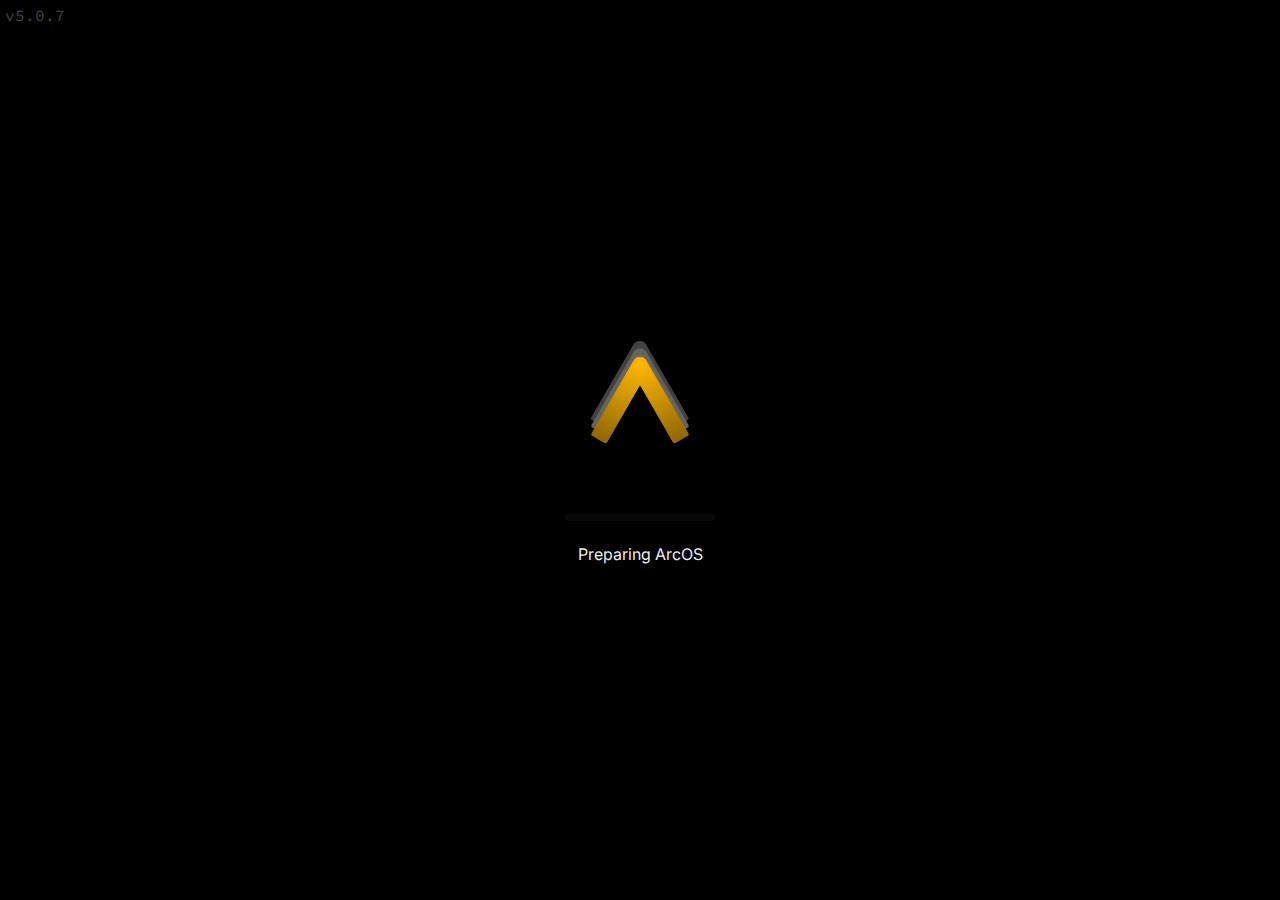
==== commit 339f1770: "Upload new ArcOS deployment" ====
--- a/web/index.html
+++ b/web/index.html
@@ -2,7 +2,6 @@
 <html lang="en">
   <head>
     <meta charset="UTF-8" />
-    <link rel="icon" href="./systemIcon.svg" />
     <meta name="viewport" content="width=device-width, initial-scale=1.0" />
     <title>ArcOS</title>
     <style>
@@ -10,8 +9,8 @@
         background-color: #000;
       }
     </style>
-    <script type="module" crossorigin src="./assets/index-c11b0ab7.js"></script>
-    <link rel="stylesheet" href="./assets/index-5023d7a0.css">
+    <script type="module" crossorigin src="./assets/index-12daddac.js"></script>
+    <link rel="stylesheet" href="./assets/index-2c300372.css">
   </head>
   <body>
     <div id="app"></div>
--- a/web/assets/index-2c300372.css
+++ b/web/assets/index-2c300372.css
@@ -0,0 +1 @@
+@import"https://fonts.googleapis.com/css2?family=Inter&family=Source+Code+Pro&display=swap";@import"https://fonts.googleapis.com/icon?family=Material+Icons+Round";@import"https://fonts.googleapis.com/icon?family=Material+Icons+Outlined";.center-absolute{position:absolute;top:50%;left:50%;transform:translate(-50%,-50%);-o-transform:translate(-50%,-50%);-ms-transform:translate(-50%,-50%);-moz-transform:translate(-50%,-50%);-webkit-transform:translate(-50%,-50%)}.centertext{text-align:center}.fullscreen{position:absolute;top:0px;left:0px;width:100%;height:100%}div#app *:not(.window):not(.ol){user-select:none;-webkit-user-select:none;-webkit-user-drag:none;outline:none!important}div#app *:not(.window):after,div#app *:not(.window),div#app *:not(.window):before{transition:all .3s,color .1s}div#app button,div#app a{cursor:pointer}.material-icons-round{vertical-align:middle;margin:0 5px;font-size:1.4em}div.app{background-color:#000}div#app{position:fixed;top:0px;left:0px;width:100%;height:100%;overflow:hidden}div.app.floating{top:35px;left:0px;width:calc(100% - 340px);height:calc(100% - 35px);overflow:hidden}div.bugrep{background-color:#060f1b;color:#ccc;font-family:Inter,sans-serif;display:flex;align-items:center;justify-content:center;flex-direction:column;font-size:16px}div.bugrep div.content{display:flex;margin-top:auto;margin-bottom:20px;padding-top:80px}div.bugrep div.content>div{margin:10px 0}div.bugrep div.content p{margin:0;max-width:500px;word-wrap:break-word}div.bugrep img.logo{height:120px;margin:0 auto 20px;display:block}div.bugrep *,div.bugrep{transition:opacity .4s;opacity:0}div.bugrep.show *,div.bugrep.show{opacity:1}div.bugrep a{color:var(--accent);text-decoration:none}div.bugrep a:hover{color:var(--accent-light)}div.bugrep a:active{color:var(--accent-dark)}div.bugrep button{padding:5px 20px;background-color:#fff1;border:none;border-radius:5px;transition:background-color .3s,opacity .15s;color:#fff}div.bugrep button:hover{background-color:#fff2}div.bugrep button:active{background-color:#0003}div.bugrep pre.details{opacity:.4}div.bugrep h3{margin:0 0 15px;text-align:center;font-size:22px}div.bugrep h3 *{vertical-align:middle}div.bugrep h3 span.material-icons-round{font-size:24px;margin:0 10px 0 0}div.bugrep div.details{text-align:left;opacity:.5;font-size:13px;margin:auto 0 60px}div.bugrep div.details *{font-family:Source Code Pro,monospace;white-space:pre}div.bugrep div.details p{margin:0}div.bugrep div.details p span.title{font-weight:700}div.app>div#target.terminal-renderer{background-color:#000;--fg: #ccc;--clr-red-fg: #ff7e7e;--clr-green-fg: #82ff80;--clr-yellow-fg: #ffe073;--clr-orange-fg: #ffad32;--clr-blue-fg: #96d3ff;--clr-aqua-fg: #79ffd0;--clr-purple-fg: #d597ff;--clr-gray-fg: #999;padding:5px;height:100vh;overflow-y:scroll}div.app>div#target.terminal-renderer:after{background-color:var(--terminal-accent);content:" ";position:absolute;top:0px;left:0px;width:100%;height:100%;opacity:.15;pointer-events:none;transition:unset}window#OpenWithApp div.nofile{display:flex;width:100%;height:100%;justify-content:center;align-items:center;text-align:center}window#OpenWithApp{background-color:#0008;-webkit-backdrop-filter:unset}window#OpenWithApp div.body{display:flex;justify-content:center;align-items:center}window#OpenWithApp div.content{background-color:var(--glass-bg);-webkit-backdrop-filter:blur(var(--glass-blur));backdrop-filter:blur(var(--glass-blur));box-shadow:0 5px 15px 5px #0003;padding:15px;border-radius:var(--win-border-rad);border:var(--accent) 1px solid;width:450px;height:550px}window#OpenWithApp div.nofile button{margin-top:20px}window#OpenWithApp div.nofile p.title{font-weight:700;margin-bottom:5px;font-size:18px}window#OpenWithApp>div.body{overflow:hidden}window#OpenWithApp div.body>p{margin:10px}window#OpenWithApp input.path{width:100%;border:none;padding:10px 15px;border-radius:5px}window#OpenWithApp div.options{width:100%;height:calc(100% - 85px);margin-top:10px;padding:5px;box-sizing:border-box}window#OpenWithApp div.options button{display:block;width:100%;height:48px;display:flex;padding:2px 5px;text-align:left;box-sizing:border-box;margin:0 0 10px;background-color:transparent}window#OpenWithApp div.options hr{border:var(--button-bg) 1px solid}window#OpenWithApp div.options button:hover{background-color:var(--button-bg)}window#OpenWithApp div.options button.selected{background-color:var(--button-glass-bg)}window#OpenWithApp div.options button.selected div.name{margin-top:unset}window#OpenWithApp div.options button.selected div.description{opacity:.7;visibility:visible}window#OpenWithApp div.options button img{height:32px;margin:0 10px 0 5px;vertical-align:middle}window#OpenWithApp div.options button *{vertical-align:middle}window#OpenWithApp div.options button>div:not(.id){padding:6px 0}window#OpenWithApp div.options button div.name{font-weight:700;margin-top:7px}window#OpenWithApp div.options button div.description{opacity:.6;opacity:0;visibility:hidden}window#OpenWithApp div.options button div.id{line-height:44px;margin-left:auto;margin-right:10px;font-family:Source Code Pro,monospace;opacity:.3}window#OpenWithApp>div.body p.title{font-size:15px;font-weight:700;margin:10px 15px}window#OpenWithApp>div.body p.category{margin:10px;font-weight:700;opacity:.7}window#OpenWithApp>div.body p.noitems{opacity:.6;text-align:center;margin:20px;font-style:italic}window#OpenWithApp>div.body div.actions{display:grid;grid-template-columns:auto auto}window#OpenWithApp>div.body div.actions button{height:35px;margin:5px}window#AppInfo div.name{display:flex;margin-top:10px}window#AppInfo div.name img{margin:0 10px;height:32px}window#AppInfo div.actions{margin-left:auto;padding:8px 5px}window#AppInfo div.name p.appname{font-weight:700}window#AppInfo div.name p{margin:0}window#AppInfo div.properties div.property{width:100%;display:flex;padding:5px 15px;box-sizing:border-box}window#AppInfo div.properties div.property div{line-height:30px}window#AppInfo div.properties div.property div.value{margin-left:auto}window#AppInfo div.properties div.property div.value div.controls button{margin:0;padding:0;background-color:transparent;border:none;font-size:15px;width:18px;height:18px;color:var(--fg);transition:opacity .2s}window#AppInfo div.properties div.property div.value div.controls button:hover{opacity:.5}window#AppInfo div.properties div.property div.value div.controls button:disabled{opacity:.2}window#AppInfo hr{margin:5px;border:var(--win-border)}:root window#AppMan{--row-height: 20px;--indent: 25px}window#AppMan div.body{padding:0}window#AppMan div.body div.topbar{width:100%;border-top:var(--win-border);height:50px;display:flex;padding:10px}window#AppMan div.body div.topbar div.actions{margin-left:auto;display:flex}window#AppMan div.body div.topbar div.actions button{height:30px;display:flex;padding:6px 10px;margin:0 0 0 5px;background-color:transparent}window#AppMan div.body div.topbar div.actions button:hover{background-color:var(--button-glass-bg)}window#AppMan div.body div.topbar div.actions button:active{background-color:var(--button-glass-active-bg)}window#AppMan div.body div.topbar div.actions button p.caption{line-height:18px;margin:0}window#AppMan div.body div.topbar div.actions button span.material-icons-round{font-size:18px;margin-left:0}window#AppMan div.body div.topbar div.actions div.sep{margin:5px;height:20px;width:1px;background-color:var(--button-glass-bg)}window#AppMan div.body div.topbar div.actions div.sep+button{margin-left:0}window#AppMan div.body div.apps{padding:10px 7px 15px 15px;background-color:var(--win-bg);height:calc(100% - 75px);overflow-y:scroll;border-top:var(--win-border)}window#AppMan div.apps div.indent{margin-left:var(--indent)}window#AppMan div.apps div.appinstance{display:flex;margin:5px 0;border-radius:var(--button-border-rad);padding:5px 10px 5px 5px;max-height:calc(10px + var(--row-height));transition:none!important}window#AppMan div.apps div.appinstance:hover{background-color:var(--button-hover-bg)}window#AppMan div.apps div.appinstance div.id{margin-left:auto;opacity:.5;font-family:Source Code Pro,monospace;font-style:normal!important}window#AppMan div.apps div.appinstance img{height:var(--row-height);margin-right:5px}window#AppMan div.apps div.appinstance>*{vertical-align:middle;line-height:var(--row-height)}window#AppMan div.apps div.appinstance.closed{display:none}window#AppMan div.apps div.appinstance.closed img{filter:grayscale(100%)}window#AppMan div.apps div.appinstance.selected{background-color:var(--button-bg)}window#AppMan div.bottombar{height:25px;border-top:var(--win-border);line-height:15px;display:flex}window#AppMan div.bottombar div.right{display:flex;margin-left:auto;width:75%}window#AppMan div.bottombar div.section{flex-grow:1;overflow:hidden;text-overflow:ellipsis;white-space:nowrap;height:24px;padding:5px 7.5px;border-left:var(--button-bg) 1px solid}div.wrapper.svelte-1pwxzgl.svelte-1pwxzgl{display:flex;padding:15px}div.wrapper.svelte-1pwxzgl img.svelte-1pwxzgl{min-width:32px;height:32px;margin-right:10px}div.wrapper.svelte-1pwxzgl p.svelte-1pwxzgl{max-width:250px}div.wrapper.svelte-1pwxzgl select.svelte-1pwxzgl{width:100%;margin-top:10px}div.actions.svelte-1pwxzgl.svelte-1pwxzgl{display:flex;padding:0 10px 10px}div.actions.svelte-1pwxzgl div.inner.svelte-1pwxzgl{margin-left:auto}window#AppPoker div.manager button{text-align:left;width:calc(100% - 10px);margin:5px auto}window#AppPoker div.manager button.off{opacity:.5;font-style:italic}window#AppPoker div.manager{display:grid;grid-template-columns:repeat(3,auto);grid-template-rows:repeat(9,auto)}div.notice{display:flex;padding:5px;box-sizing:border-box;margin-bottom:7.5px}div.notice div{vertical-align:top}div.notice div span.material-icons-round{font-size:24px;padding-right:10px}div.notice div p.title{font-weight:700;margin-top:0}div.terminal-renderer{margin:0;white-space:break-spaces;width:100%;height:100%;font-family:Source Code Pro,monospace;color:var(--fg);font-size:14px}div.terminal-renderer *{margin:0!important;padding:0!important;background-color:transparent!important;border:none!important;font-family:Source Code Pro,monospace;font-size:14px}div.terminal-renderer input{color:var(--fg)}div.terminal-renderer div.part{display:block}div.terminal-renderer div.part.inline{display:inline-block}div.terminal-renderer div.prompt{width:100%;display:flex}div.terminal-renderer div.prompt input{margin-top:auto!important;display:block}div.terminal-renderer div.prompt input:focus{color:var(--fg)!important}div.terminal-renderer div.prompt input:disabled{opacity:1!important;color:var(--fg)!important}div.terminal-renderer div.prompt div.inner{flex-grow:1;display:flex;flex-direction:column;height:inherit}div.terminal-renderer .clr-red{color:var(--clr-red-fg)}div.terminal-renderer .clr-green{color:var(--clr-green-fg)}div.terminal-renderer .clr-orange{color:var(--clr-orange-fg)}div.terminal-renderer .clr-yellow{color:var(--clr-yellow-fg)}div.terminal-renderer .clr-blue{color:var(--clr-blue-fg)}div.terminal-renderer .clr-aqua{color:var(--clr-aqua-fg)}div.terminal-renderer .clr-purple{color:var(--clr-purple-fg)}div.terminal-renderer .clr-gray{color:var(--clr-gray-fg)}window#ArcTerm{background-color:#000c;--fg: #ccc;--win-bg: #3a3a3a;--win-border: #555 1px solid;--button-bg: #4a4a4a;--button-hover-bg: #555555;--button-active-bg: #2a2a2a;--button-glass-bg: #fff1;--button-glass-hover-bg: #fff3;--button-glass-active-bg: #0005;--clr-red-fg: #ff7e7e;--clr-green-fg: #82ff80;--clr-yellow-fg: #ffe073;--clr-orange-fg: #ffad32;--clr-blue-fg: #96d3ff;--clr-aqua-fg: #79ffd0;--clr-purple-fg: #d597ff;--clr-gray-fg: #999}window#ArcTerm>div.body{padding:5px}window#ArcTerm>div.titlebar{background-color:transparent!important}window#ArcTerm>div.body div.terminal-renderer{overflow-y:hidden}window#ArcTerm>div.body div.terminal-renderer *{word-wrap:break-word;word-break:break-all;white-space:break-spaces;max-width:100%}window#ArcTerm.fullscreen{background-color:#000!important}window#CalculatorApp div.body{overflow:hidden}window#CalculatorApp input.display{height:50px;width:100%;padding:10px 20px;font-family:Source Code Pro,monospace;font-size:16px;text-align:right}window#CalculatorApp div.keys{display:grid;grid-template-columns:repeat(4,80px);grid-template-rows:repeat(5,60px);margin-top:10px}window#CalculatorApp div.keys button.empty{opacity:0}window#CalculatorApp div.keys button.clear{background-color:#f663}window#CalculatorApp div.keys button.alt{background-color:var(--startmenu-applist-item-bg-hover)}window#CalculatorApp div.keys button.clear:hover,window#CalculatorApp div.keys button.process:hover,window#CalculatorApp div.keys button.alt:hover{opacity:.7}window#CalculatorApp div.keys button.clear:active,window#CalculatorApp div.keys button.process:active,window#CalculatorApp div.keys button.alt:active{opacity:.4}window#CalculatorApp div.keys button.process{background-color:#66c2ff33}pre.svelte-u78920.svelte-u78920.svelte-u78920{font-family:Source Code Pro,monospace;min-width:calc(100% - 240px);max-width:calc(100% - 240px)}div.svelte-u78920.svelte-u78920.svelte-u78920{width:100%;height:100%;display:flex}table.svelte-u78920.svelte-u78920.svelte-u78920{padding:4px;background-color:var(--win-bg);border-radius:7.5px;flex-grow:1;border:var(--win-border);max-width:240px;height:100%}table.svelte-u78920 tr.svelte-u78920.svelte-u78920{height:22px;display:inline-block}table.svelte-u78920 td.svelte-u78920.svelte-u78920{font-weight:700;min-width:6em;max-height:26px;display:inline-block}table.svelte-u78920 td.svelte-u78920+td.svelte-u78920{font-weight:unset;width:unset}table.svelte-u78920 .svelte-u78920.svelte-u78920{font-family:Source Code Pro,monospace}window#Exit{background-color:#000c}window#Exit *{color:#ccc}window#Exit button.option{text-align:center;padding:20px;background-color:transparent}window#Exit button.option:hover{opacity:.7}window#Exit button.option:active{opacity:.4}window#Exit button.option span.material-icons-round{display:block;font-size:36px}window#Exit button.option p.caption{margin:15px 0 0}window#Exit button.cancel{display:block;margin:30px auto 0;background-color:#fff1}window#Exit button.cancel:hover{background-color:#fff2}window#Exit button.cancel:active{background-color:#0001}window#Exit h3.header{font-size:1.5em;margin-bottom:20px;width:100%;text-align:center}window#FileManager div.topbar div.addressbar{background-color:var(--button-glass-bg);flex-grow:1;height:30px;padding:0;overflow-x:auto;overflow-y:none;white-space:nowrap;display:flex}window#FileManager div.topbar div.addressbar button.refresh{margin:0 0 0 auto;padding:0;font-size:16px}window#FileManager div.topbar div.addressbar::-webkit-scrollbar{display:none}window#FileManager div.topbar div.addressbar button{background-color:transparent;padding:0 10px;line-height:30px;position:relative;margin:0 5px}window#FileManager div.topbar div.addressbar button:hover{background-color:var(--button-glass-bg)}window#FileManager div.topbar div.addressbar button:active{background-color:var(--button-glass-active-bg)}window#FileManager div.topbar div.addressbar button:after{content:"arrow_forward_ios";position:absolute;right:-10px;font-size:10px;font-family:Material Icons Outlined;opacity:.5;pointer-events:none}window#FileManager div.topbar div.addressbar button:first-child{margin-left:0}window#FileManager div.topbar div.addressbar button:last-child:after{display:none}window#FileManager div.topbar div.addressbar button .material-icons-round{margin-left:0;margin-right:10px}window#FileManager div.topbar button.material-icons-round{min-width:30px;height:30px;padding:0;margin:0 5px 0 0}window#FileManager div.topbar button.material-icons-round.parentdir{background-color:transparent;font-size:18px}window#FileManager div.topbar button.material-icons-round.parentdir:hover{background-color:var(--button-glass-bg)}window#FileManager div.topbar button.material-icons-round.parentdir:active{background-color:var(--button-glass-active-bg)}window#FileManager div.topbar button.material-icons-round.home{font-size:16px;margin-right:10px}window#FileManager div.topbar button.material-icons-round.refresh{font-size:16px;margin:0;border-top-left-radius:0;border-bottom-left-radius:0}window#FileManager div.topbar button.material-icons-round.home{font-size:16px;margin:0;border-top-right-radius:0;border-bottom-right-radius:0}window#FileManager div.topbar div.right{display:flex}window#FileManager div.topbar div.group{overflow:hidden;background-color:var(--button-glass-bg);border-radius:5px;margin-left:10px;display:flex;height:30px}window#FileManager div.topbar div.group button{margin:0;background-color:transparent;border-radius:0;margin-left:0!important}window#FileManager div.topbar div.group button.selected,window#FileManager div.topbar div.group button:hover{background-color:var(--button-glass-bg)}window#FileManager div.topbar div.group button:active{background-color:var(--button-glass-active-bg)}window#FileManager div.topbar div.right button.material-icons-round{margin:0 0 0 10px;font-size:17px}window#FileManager div.topbar div.group div.sep{height:100%;width:1px;background-color:var(--button-glass-bg)}window#FileManager>div.body div.sidebar div.dirs{height:calc(100% - 80px)}window#FileManager>div.body div.sidebar div.dirs button{display:flex;width:100%;text-align:left;padding:5px;margin:0;line-height:20px;box-sizing:border-box;background-color:transparent}window#FileManager>div.body div.sidebar div.dirs button.selected{background-color:var(--button-glass-bg)}window#FileManager>div.body div.sidebar div.dirs button img{height:20px;margin-right:10px}window#FileManager>div.body div.sidebar div.dirs button p{margin:0;overflow:hidden;text-overflow:ellipsis;white-space:nowrap}window#FileManager>div.body div.sidebar div.quota-renderer{margin-top:auto}window#FileManager>div.body div.sidebar div.quota-renderer div.bar{height:5px;border-radius:2.5px;background-color:var(--button-glass-bg);overflow:hidden}window#FileManager>div.body div.sidebar div.quota-renderer div.bar div.inner{height:5px;border-radius:2.5px;background-color:var(--accent);filter:var(--elevated-accent-filter)}window#FileManager>div.body div.sidebar div.quota-renderer div.stat{opacity:.6;font-size:11px;display:flex;margin-top:5px}window#FileManager>div.body div.sidebar div.quota-renderer div.stat span.invalid{color:tomato;font-style:italic}window#FileManager>div.body div.sidebar div.quota-renderer div.stat div.right{margin-left:auto}window#FileManager div.body div.bottom{height:25px;border-top:var(--win-border);line-height:15px;display:flex;position:absolute;bottom:0px;left:0px;width:100%;box-sizing:border-box}window#FileManager div.body div.bottom div.right{display:flex;margin-left:auto;width:50%}window#FileManager div.body div.section{flex-grow:1;overflow:hidden;text-overflow:ellipsis;white-space:nowrap;height:24px;padding:5px 7.5px;border-left:var(--button-bg) 1px solid}window#FileManager>div.body{padding:0;z-index:1}window#FileManager>div.body div.content{position:absolute;width:calc(100% - 150px);height:calc(100% - 95px);box-sizing:border-box;background-color:var(--win-bg);top:70px;right:0px;margin-left:0;transition:all .3s,margin-left 0s;overflow-y:hidden;padding:10px 5px 10px 10px}window#FileManager>div.body div.sidebar{position:absolute;width:150px;height:calc(100% - 95px);box-sizing:border-box;top:70px;left:0px;padding:7px;display:flex;flex-direction:column;border-right:var(--win-border)}window#FileManager>div.titlebar{box-sizing:border-box;z-index:3}window#FileManager div.topbar{position:absolute;top:30px;left:0px;width:100%;max-width:100%;height:40px;z-index:2;padding:0 10px 10px;box-sizing:border-box;display:flex;border-bottom:var(--win-border)}div.bigtitlebars window#FileManager div.topbar{top:40px!important}div.bigtitlebars window#FileManager>div.body div.content{height:calc(100% - 105px);top:80px}div.bigtitlebars window#FileManager>div.body div.sidebar{height:calc(100% - 105px);top:80px}window#FileManager div.listview{height:100%}window#FileManager div.listview button.item{width:100%;height:30px;display:flex;margin:0;padding:5px;background-color:transparent;text-align:left;max-width:850px}window#FileManager div.listview button.item div.image{width:20px;height:20px;margin-right:10px}window#FileManager div.listview button.item div{line-height:20px;overflow:hidden;text-overflow:ellipsis;white-space:nowrap}window#FileManager div.listview button.item div.image img{height:20px}window#FileManager div.listview button.item div.name{width:50%}window#FileManager div.listview button.item div.mime{width:25%;padding-right:40px}window#FileManager div.listview button.item div.options{margin-left:auto;margin-right:5px;display:none}window#FileManager div.listview button.item button.material-icons-round{padding:0;margin:0;background-color:transparent;font-size:16px}window#FileManager div.listview button.item button.material-icons-round:hover{opacity:.7}button.material-icons-round:active{opacity:.4}window#FileManager div.listview button.item.selected div.options{display:block}window#FileManager div.listview button.item.selected{background-color:var(--button-hover-bg)}window#FileManager div.listview button.item.cutting{opacity:.6}window#FileManager div.listview div.items{height:calc(100% - 35px);overflow-y:scroll}window#FileManager div.listview button.item.head *{font-weight:700}window#FileManager div.listview button.item.head div.name{width:calc(50% - 4px)}window#FileManager div.listview button.item.head div.image{width:20px;height:20px}window#FileManager div.titlebar p.title{max-width:190px;overflow:hidden;white-space:nowrap;text-overflow:ellipsis}window#FileManager.lefttb div.titlebar div.controls{left:10px!important}window#FileManager div.nofiles{opacity:.5;margin:10px;text-align:center;font-style:italic}window#FileManager div.content div.loading{position:absolute;top:0px;left:0px;width:100%;height:100%;display:flex;align-items:center;text-align:center;justify-content:center}window#FileManager div.content div.loading img.spinner-svg{margin-bottom:10px}img.spinner-svg{vertical-align:middle}div.desktop[class*=light] img.spinner-svg{filter:brightness(.4)}div.tileview{overflow-y:scroll;height:100%}div.tileview div.folders{display:grid;grid-template-columns:repeat(auto-fit,minmax(100px,150px));margin-bottom:10px;padding-bottom:10px;border-bottom:var(--button-bg) 1px solid;margin-right:10px}div.tileview div.folders button{flex-grow:1;max-width:150px;display:flex;padding:10px 15px!important;margin:5px;height:40px;text-align:left}div.tileview div.folders button.selected{background-color:var(--button-hover-bg)}div.tileview button.cutting{opacity:.6}div.tileview div.folders button img{margin-right:10px;height:20px}div.tileview div.folders button p.name{flex-grow:1;text-overflow:ellipsis;overflow:hidden;white-space:pre;margin:0;line-height:20px}div.tileview div.files{display:grid;grid-template-columns:repeat(auto-fit,80px);grid-template-rows:repeat(auto-fit,85px)}div.tileview div.files button{height:fit-content;margin-bottom:12px;border:none;background-color:transparent;vertical-align:top;padding:2px 5px!important;margin:0 0 12px!important;border-radius:5px;word-break:break-all}div.tileview div.files button:not(:active):not(:hover):not(.selected){background-color:transparent!important}div.tileview div.files button:hover{background-color:var(--button-bg)!important}div.tileview div.files button.selected{background-color:var(--button-hover-bg)}div.tileview div.files button img{height:32px;margin:0 8px}div.tileview div.files button p.name{overflow:hidden;text-overflow:ellipsis;height:2.5em;margin:0}input[type=file].svelte-nn3gqf{display:none}window#FileManager window.overlay div.fb-overlay-mutator-wrapper{display:flex}window#FileManager window.overlay div.fb-overlay-mutator-wrapper div.image{margin:5px 15px 5px 10px}window#FileManager window.overlay div.fb-overlay-mutator-wrapper div.image img{height:32px}window#FileManager window.overlay div.fb-overlay-mutator-wrapper div:not(.image){flex-grow:1;display:flex;flex-direction:column;max-width:calc(100% - 57px)}window#FileManager window.overlay div.fb-overlay-mutator-wrapper div.actions{display:flex;margin-top:10px;min-width:100%}window#FileManager window.overlay div.fb-overlay-mutator-wrapper div.actions>div.inner{margin-left:auto;flex-direction:row}window#FileManager window.overlay div.fb-overlay-mutator-wrapper p{margin-bottom:10px;text-overflow:ellipsis;overflow:hidden;white-space:pre}window#FileManager window.overlay div.fb-overlay-mutator-wrapper input{width:100%}window.overlay#deletingItem div.deletingfile-wrapper{display:flex;margin:10px;box-sizing:border-box}window.overlay#deletingItem div.deletingfile-wrapper div.icon{margin-right:15px}window.overlay#deletingItem div.deletingfile-wrapper div.caption{max-width:260px;overflow:hidden;white-space:nowrap;text-overflow:ellipsis}window.overlay#deletingItem div.deletingfile-wrapper div{height:32px;line-height:32px;box-sizing:border-box}window.overlay#deletingItem div.deletingfile-wrapper div.icon img{height:32px}window.overlay#deletingItem div.deletingfile-wrapper div.spin{margin-left:auto}window.overlay#deletingItem button.cancel{position:absolute;bottom:10px;right:10px}window.overlay#deletingItem table{width:calc(100% - 75px);margin:5px}window.overlay#deletingItem table td:not(.key){overflow:hidden;white-space:nowrap;text-overflow:ellipsis;max-width:110px;padding-right:30px}window.overlay#deletingItem table td.key{max-width:35px;font-weight:700}window.overlay#openingFile div.openingfile-wrapper{display:flex;margin:10px;box-sizing:border-box}window.overlay#openingFile div.openingfile-wrapper div.icon{margin-right:15px}window.overlay#openingFile div.openingfile-wrapper div.caption{max-width:260px;overflow:hidden;white-space:nowrap;text-overflow:ellipsis}window.overlay#openingFile div.openingfile-wrapper div{height:32px;line-height:32px;box-sizing:border-box}window.overlay#openingFile div.openingfile-wrapper div.icon img{height:32px}window.overlay#openingFile div.openingfile-wrapper div.spin{margin-left:auto}window.overlay#openingFile button.cancel{position:absolute;bottom:10px;right:10px}window.overlay#openingFile table{width:calc(100% - 75px);margin:5px}window.overlay#openingFile table td:not(.key){overflow:hidden;white-space:nowrap;text-overflow:ellipsis;max-width:110px;padding-right:30px}window.overlay#openingFile table td.key{max-width:35px;font-weight:700}window.overlay#uploadingFile div.uploadingfile-wrapper{display:flex;margin:10px;box-sizing:border-box}window.overlay#uploadingFile div.uploadingfile-wrapper div.icon{margin-right:15px}window.overlay#uploadingFile div.uploadingfile-wrapper div.caption{max-width:260px;overflow:hidden;white-space:nowrap;text-overflow:ellipsis}window.overlay#uploadingFile div.uploadingfile-wrapper div{height:32px;line-height:32px;box-sizing:border-box}window.overlay#uploadingFile div.uploadingfile-wrapper div.icon img{height:32px}window.overlay#uploadingFile div.uploadingfile-wrapper div.spin{margin-left:auto}window.overlay#uploadingFile button.cancel{position:absolute;bottom:10px;right:10px}window.overlay#uploadingFile table{width:calc(100% - 75px);margin:5px}window.overlay#uploadingFile table td:not(.key){overflow:hidden;white-space:nowrap;text-overflow:ellipsis;max-width:110px;padding-right:30px}window.overlay#uploadingFile table td.key{max-width:35px;font-weight:700}window.overlay#uploadingFile div.progress-wrapper{display:flex;width:100%;line-height:30px}window.overlay#uploadingFile div.progress-wrapper div.progress{height:10px;border-radius:5px;background-color:var(--button-bg);border:var(--button-hover-bg) 1px solid;flex-grow:1;margin:10px}window.overlay#uploadingFile div.progress-wrapper div.progress div.inner{height:8px;border-radius:4px;margin:0;background-color:var(--accent)}window.overlay#uploadingFile div.progress-wrapper div.percentage{width:45px;text-align:left}window.overlay#uploadingFile table.openfile-details{width:100%}window#HelpCenter>div.body div.sidebar{height:100%;border-left:var(--win-border);box-sizing:border-box;padding:5px;width:250px;overflow-y:scroll}window#HelpCenter>div.body div.sidebar button{display:block;width:100%;text-align:left;margin:0;background-color:transparent;padding:5px}window#HelpCenter>div.body div.sidebar div.indent{padding-left:15px}window#HelpCenter>div.body div.sidebar hr{border:var(--button-glass-bg) 1px solid;width:100%;margin:5px 0 5px 8px;width:calc(100% - 8px)}window#HelpCenter>div.body div.sidebar button.selected{background-color:var(--button-glass-bg)}window#HelpCenter>div.body{display:flex;padding:0;border-top:var(--win-border)}window#HelpCenter>div.body div.article-renderer{height:100%;background-color:var(--win-bg);flex-grow:1;max-width:calc(100% - 250px);padding:20px;box-sizing:border-box}window#HelpCenter>div.body div.article-renderer button.redirect{display:block;width:60%;text-align:left;margin:10px 5px;padding:0;background-color:transparent;position:relative}window#HelpCenter>div.body div.article-renderer button.redirect:before{content:"link";font-family:Material Icons Round;font-size:20px;vertical-align:middle;margin-right:10px}window#HelpCenter>div.body div.article-renderer button.redirect:after{content:"arrow_forward_ios";font-family:Material Icons Round;font-size:14px;vertical-align:middle;position:absolute;right:0;line-height:20px;opacity:0;margin-right:10px}window#HelpCenter>div.body div.article-renderer button.redirect:hover:after{margin-right:0;opacity:1}window#ImageViewer div.body{display:flex;justify-content:center;align-items:center}window#ImageViewer div.body img{min-height:340px;object-fit:contain;max-width:70%;height:70%;image-rendering:optimizeSpeed}window#TextEditor textarea{width:100%;height:calc(100% - 25px);resize:none;display:block;background-color:transparent;border:none;color:var(--fg);font-family:Source Code Pro,monospace;box-sizing:border-box;background-color:var(--win-bg);padding:5px}window#TextEditor>div.body>div.actions{height:40px;border-bottom:var(--win-border);padding:5px;display:flex}window#TextEditor>div.body>div.actions button{height:30px;width:30px;padding:0;margin:0;font-size:19px;background-color:transparent}window#TextEditor div.actions div.right{margin-left:auto}window#TextEditor div.actions div.right button.markdown-open{padding:2.5px 0;line-height:30px}window#TextEditor div.actions div.right button.markdown-open img{height:18px}window#TextEditor div.actions button:hover{background-color:var(--button-glass-bg)}window#TextEditor div.actions button:active{background-color:var(--button-glass-active-bg)}window#TextEditor div.body{padding:0}window#TextEditor div.content{height:calc(100% - 40px);width:100%}window#TextEditor div.content div.bottom{height:25px;border-top:var(--win-border);line-height:15px;display:flex}window#TextEditor div.content div.bottom div.right{display:flex;margin-left:auto;width:75%}window#TextEditor div.content div.section{flex-grow:1;overflow:hidden;text-overflow:ellipsis;white-space:nowrap;height:24px;padding:5px 7.5px;border-left:var(--button-bg) 1px solid}window#TextEditor div.content.nofile{background-color:var(--win-bg)}window#TextEditor div.saving-wrapper{position:absolute;top:0px;left:0px;width:100%;height:100%;background-color:var(--darkened-overlay-alt);display:flex;justify-content:center;align-items:center}window#TextEditor div.saving-wrapper div.saving-content{display:flex;padding:10px;width:350px;height:52px;line-height:32px;border:var(--win-border);background-color:var(--win-bg);border-radius:var(--win-border-rad)}window#TextEditor div.saving-wrapper div.saving-content img:not(.spinner-svg){height:32px;width:32px}window#TextEditor div.saving-wrapper div.saving-content p{margin:0 15px;width:100%;text-overflow:ellipsis;overflow:hidden;white-space:nowrap}window.overlay[id*=CHOOSER]{background-color:var(--glass-bg);-webkit-backdrop-filter:blur(var(--glass-blur, 10px));min-width:85%!important;max-width:85%!important;width:85%!important;min-height:85%!important;max-height:85%!important;height:85%!important}window.overlay[id*=CHOOSER] div.body{padding:0!important}window.overlay[id*=CHOOSER] div.topbar{height:51px;display:flex;padding:10px 10px 0;border-bottom:var(--win-border)}window.overlay[id*=CHOOSER] div.topbar button.material-icons-round{width:30px;min-width:30px;height:30px;padding:0;margin:0;font-size:16px}window.overlay[id*=CHOOSER] div.topbar button.material-icons-round.parentdir{margin:0!important}window.overlay[id*=CHOOSER] div.topbar button.material-icons-round+button.material-icons-round{margin-left:10px}window.overlay[id*=CHOOSER] div.topbar button.refresh{margin-left:0!important;border-top-left-radius:0;border-bottom-left-radius:0}window.overlay[id*=CHOOSER] div.topbar button.material-icons-round:not(.home){margin-right:0;background-color:var(--button-glass-bg)}window.overlay[id*=CHOOSER] div.topbar button.material-icons-round:not(.home):hover{opacity:.7}window.overlay[id*=CHOOSER] div.topbar button.material-icons-round:not(.home):active{opacity:.4}window.overlay[id*=CHOOSER] div.topbar button.material-icons-round:not(.home):disabled{opacity:.3}window.overlay[id*=CHOOSER] div.topbar div.addressbar{flex-grow:1;background-color:var(--button-glass-bg);vertical-align:middle;height:30px;overflow-x:scroll;overflow-x:auto;overflow-y:none;white-space:nowrap;display:flex;border-radius:0}window.overlay[id*=CHOOSER] div.topbar div.group{height:30px;width:60px;overflow:hidden;border-radius:var(--button-border-rad);margin-left:10px;background-color:var(--button-glass-bg);display:flex}window.overlay[id*=CHOOSER] div.topbar div.group button{margin:0!important;padding:0;width:30px;height:30px;border-radius:0}window.overlay[id*=CHOOSER] div.topbar div.group button:disabled{opacity:1!important}window.overlay[id*=CHOOSER] div.topbar div.group button:not(.selected){background-color:var(--button-hover-bg)}window.overlay[id*=CHOOSER] div.topbar div.addressbar::-webkit-scrollbar{display:none}window.overlay[id*=CHOOSER] div.topbar div.addressbar button{padding:5px;background-color:transparent}window.overlay[id*=CHOOSER] div.topbar div.addressbar button:hover{background-color:var(--button-glass-bg)}window.overlay[id*=CHOOSER] div.topbar button.home{border-bottom-right-radius:0;border-top-right-radius:0;background-color:var(--button-glass-bg)}window.overlay[id*=CHOOSER] div.topbar button.refresh{margin-left:5px}window.overlay[id*=CHOOSER] div.content{height:calc(100% - 91px)!important;overflow:hidden;display:flex}window.overlay[id*=CHOOSER] div.content div.list{height:100%;flex-grow:1;padding:5px 0 5px 5px;background-color:var(--win-bg);max-width:calc(100% - 150px);overflow-y:scroll;overflow-x:hidden}window.overlay[id*=CHOOSER] div.content div.list button.item.head *{font-weight:700}window.overlay[id*=CHOOSER] div.content div.list button.item.head div.name{width:50%}window.overlay[id*=CHOOSER] div.content div.list button.item.head div.image{width:20px;height:20px;margin-right:10px}window.overlay[id*=CHOOSER] div.content div.sidebar{min-width:150px;border-right:var(--win-border);box-sizing:border-box;padding:10px;height:100%;overflow-y:auto}window.overlay[id*=CHOOSER] div.content div.sidebar button{width:100%;text-align:left;display:flex;padding:5px;margin:0;background-color:transparent}window.overlay[id*=CHOOSER] div.content div.sidebar button.selected{background-color:var(--button-glass-bg)}window.overlay[id*=CHOOSER] div.content div.sidebar button p.caption{margin:0;line-height:20px}window.overlay[id*=CHOOSER] div.content div.sidebar button:hover{background-color:var(--button-bg)}window.overlay[id*=CHOOSER] div.content div.sidebar button:active{background-color:var(--button-active-bg)}window.overlay[id*=CHOOSER] div.content div.sidebar button img{height:20px;margin-right:10px}window.overlay[id*=CHOOSER] div.content button.item{display:flex;width:100%;height:30px;padding:5px;line-height:20px;background-color:transparent;text-align:left}window.overlay[id*=CHOOSER] div.content button.item.selected{background-color:var(--button-hover-bg)}window.overlay[id*=CHOOSER] div.content button.item:hover{background-color:var(--button-glass-bg)}window.overlay[id*=CHOOSER] div.content button.item:active{background-color:var(--button-active-bg)}window.overlay[id*=CHOOSER] div.content button.item div.image img{width:20px;height:20px;margin-right:10px}window.overlay[id*=CHOOSER] div.content button.item div.name{width:50%}window.overlay[id*=CHOOSER] div.content button.item div.mime{width:25%}window.overlay[id*=CHOOSER] div.content button.item div:not(.image){overflow:hidden;text-overflow:ellipsis;white-space:nowrap;padding-right:10px}window.overlay[id*=CHOOSER] div.bottompane{width:100%;border-top:var(--win-border);padding:5px;display:flex}window.overlay[id*=CHOOSER] div.bottompane div.buttons{margin-left:auto}window.overlay[id*=CHOOSER] div.bottompane button{height:25px}window.overlay[id*=CHOOSER] div.processing-overlay{position:absolute;top:0px;left:0px;width:100%;height:100%;background-color:var(--darkened-overlay-alt);display:flex;justify-content:center;align-items:center}window.overlay[id*=CHOOSER] div.processing-overlay div.processing-content{padding:10px;background-color:var(--win-bg);border-radius:var(--win-border-rad);border:var(--win-border);width:350px;height:52px}window.overlay[id*=CHOOSER] div.processing-overlay div.processing-content div.processing{display:flex;line-height:32px;padding:0}window.overlay[id*=CHOOSER] div.processing-overlay div.processing-content div.processing img{height:30px;margin-right:10px}window.overlay[id*=CHOOSER] div.processing-overlay div.processing-content div.processing p.caption{margin:0;width:100%;text-overflow:ellipsis;overflow:hidden;white-space:nowrap}window.overlay[id*=CHOOSER] div.processing-overlay div.processing-content div.processing img.spinner-svg{margin-left:auto;margin-right:0}window.overlay[id*=CHOOSER] div.tiled{height:100%;overflow-y:scroll;flex-grow:1;padding:10px 2px 10px 10px;box-sizing:border-box;background-color:var(--win-bg);max-width:calc(100% - 150px)}window.overlay[id*=CHOOSER] div.tiled div.dirs{display:grid;grid-template-columns:repeat(auto-fit,minmax(100px,140px));margin:0 0 10px;padding-bottom:10px;border-bottom:var(--button-bg) 1px solid}window.overlay[id*=CHOOSER] div.tiled div.dirs button.tile.dir{flex-grow:1;max-width:150px;display:flex;padding:10px 15px!important;margin:2.5px;height:40px;text-align:left}window.overlay[id*=CHOOSER] div.tiled div.dirs button.tile.dir img{height:20px;margin-right:10px}window.overlay[id*=CHOOSER] div.tiled div.dirs button.tile.dir p.caption{margin:0;line-height:20px}window.overlay[id*=CHOOSER] div.tiled div.files{display:grid;grid-template-columns:repeat(auto-fit,80px);grid-template-rows:repeat(auto-fit,85px)}window.overlay[id*=CHOOSER] div.tiled div.files button{height:fit-content;margin-bottom:12px;border:none;background-color:transparent;vertical-align:top;padding:2px 5px!important;margin:0 0 12px!important;border-radius:5px;word-break:break-all}window.overlay[id*=CHOOSER] div.tiled div.files button:not(:active):not(:hover):not(.selected){background-color:transparent!important}window.overlay[id*=CHOOSER] div.tiled div.files button:hover{background-color:var(--button-bg)!important}window.overlay[id*=CHOOSER] div.tiled div.files button.selected{background-color:var(--button-hover-bg)}window.overlay[id*=CHOOSER] div.tiled div.files button img{height:32px;margin:0 8px}window.overlay[id*=CHOOSER] div.tiled div.files button p.name{overflow:hidden;text-overflow:ellipsis;height:2.5em;margin:0}button.light.lit.svelte-11uaj66{background-color:var(--accent)!important}div.statistics.svelte-1gm5381.svelte-1gm5381.svelte-1gm5381{border-bottom:var(--button-glass-bg) 1px solid;margin-bottom:10px;padding:0 0 10px;display:flex;align-items:center}div.statistics.svelte-1gm5381 div.right.svelte-1gm5381.svelte-1gm5381{background-color:var(--button-glass-bg);height:30px;margin-left:auto;display:flex;gap:10px;border:var(--button-glass-bg) 1px solid;padding:0 10px;border-radius:7.5px}div.statistics.svelte-1gm5381 div.right div.stat.svelte-1gm5381.svelte-1gm5381{line-height:28px}div.statistics.svelte-1gm5381 div.right div.stat.svelte-1gm5381+div.stat.svelte-1gm5381{border-left:var(--button-glass-bg) 1px solid;padding-left:10px}div.grid.svelte-svdnfe{display:grid;grid-template-columns:repeat(5,80px);grid-template-rows:repeat(5,80px);grid-gap:5px}window#LoggerApp div.body{display:flex;padding:0}window#LoggerApp div.sidebar{width:300px;min-width:300px;max-width:300px;height:100%;border-right:var(--win-border);box-sizing:border-box;padding:5px;overflow-y:scroll;background-color:transparent}window#LoggerApp div.titlebar{border-bottom:var(--win-border);opacity:1!important}window#LoggerApp:not(.focused) div.titlebar *{opacity:.5}div.desktop.bigtitlebars window#LoggerApp div.sidebar{padding-top:45px}div.desktop.bigtitlebars window#LoggerApp div.content{padding-top:40px}window#LoggerApp div.sidebar button{display:block;margin:0 0 5px;padding:5px;text-align:left;display:flex;width:100%;overflow:hidden;white-space:nowrap;text-overflow:ellipsis;background-color:transparent}window#LoggerApp div.sidebar button:hover{background-color:var(--button-glass-bg)}window#LoggerApp div.sidebar button.active{background-color:var(--button-glass-bg)}window#LoggerApp div.sidebar button div:not(.items){overflow:hidden;white-space:nowrap;text-overflow:ellipsis;padding-right:10px}window#LoggerApp div.sidebar button div.items{margin-left:auto;opacity:.5}window#LoggerApp div.content{height:100%;flex-grow:1;box-sizing:border-box;padding:0;overflow-y:hidden}window#LoggerApp div.content div.items{box-sizing:border-box;padding:5px;height:calc(100% - 40px);overflow-y:scroll;background-color:var(--win-bg)}window#LoggerApp div.content div.items.monospace div.logitem div.msg{font-family:Source Code Pro,monospace;white-space:pre}window#LoggerApp div.content div.items.cflex{display:flex;align-items:center;justify-content:center}window#LoggerApp div.content div.items div.noitems{text-align:center}window#LoggerApp div.content div.items div.noitems img{height:50px;margin-bottom:10px}window#LoggerApp div.content div.actions{height:50px;border-bottom:var(--win-border);box-sizing:border-box;padding:10px;display:flex}window#LoggerApp div.content div.actions button.action+button{margin-left:10px}window#LoggerApp div.content div.actions button.action{height:30px;margin:0;font-size:13px;padding:6px 5px;background-color:transparent;vertical-align:middle;display:flex;line-height:18px}window#LoggerApp div.content div.actions button.action:hover{background-color:var(--button-glass-bg)}window#LoggerApp div.content div.actions button.action:disabled img{filter:grayscale(100%)}window#LoggerApp div.content div.actions div.sep{display:inline-block;width:1px;height:20px;margin:5px;vertical-align:middle;border:var(--button-glass-bg) 1px solid}window#LoggerApp div.content div.actions button.action img,window#LoggerApp div.content div.actions div.static{display:flex}window#LoggerApp div.content div.actions button.action img,window#LoggerApp div.content div.actions button.action span.material-icons-round{display:block;margin:0 10px 0 auto;height:18px}window#LoggerApp div.content div.actions div.filters{display:block;overflow:hidden;border-radius:5px;background-color:var(--button-glass-bg);height:30px;margin:auto 0 auto auto}window#LoggerApp div.content div.actions div.filters button.filter{margin:0;padding:0;background-color:transparent;width:30px;height:30px;border-radius:0}window#LoggerApp div.content div.actions div.filters button.filter span.material-icons-round{font-size:18px}window#LoggerApp div.content div.actions div.filters button.filter.selected{background-color:var(--button-glass-bg)}window#LoggerApp div.content div.logitem{display:flex;padding:8px;border-bottom:var(--button-bg) 1px solid}window#LoggerApp div.content div.logitem>div{vertical-align:middle;text-align:left}window#LoggerApp div.content div.logitem>div.timestamp{min-width:100px;box-sizing:border-box;vertical-align:middle}window#LoggerApp div.content div.logitem>div.source{width:fit-content;min-width:160px;font-family:Source Code Pro,monospace;margin-right:20px}window#LoggerApp div.content div.logitem>div.source{padding:2.5px 5px;border-radius:5px;vertical-align:top;background-color:var(--button-bg)}window#LoggerApp div.content div.logitem>div.level{font-size:21px;margin-right:10px;height:21px;width:21px}window#LoggerApp div.content div.logitem>div.level.warn,window#LoggerApp div.content div.actions div.filters button.filter.warn.selected{color:orange}window#LoggerApp div.content div.logitem>div.level.info,window#LoggerApp div.content div.actions div.filters button.filter.info.selected{color:#68b3ff}window#LoggerApp div.content div.logitem>div.level.error,window#LoggerApp div.content div.actions div.filters button.filter.error.selected{color:tomato}window#LoggerApp div.content div.logitem>div.level.critical,window#LoggerApp div.content div.actions div.filters button.filter.critical.selected{color:red}div.markdownrenderer h1{margin:24px 0 16px;padding-bottom:8.4px;border-bottom:var(--button-bg) 1px solid}div.markdownrenderer>*:first-child{margin-top:0!important}div.markdownrenderer h2{margin:24px 0 16px;padding:0 0 6.3px;border-bottom:var(--button-bg) 1px solid}div.markdownrenderer ul{min-width:100%;list-style:initial;margin:0 0 16px;padding-left:2em}div.markdownrenderer ul li{display:list-item;margin:0}div.markdownrenderer ul li+li{margin-top:.25em}div.markdownrenderer p{margin:0 0 16px!important}div.markdownrenderer blockquote{margin:0 0 16px;padding:0 14px;border-left:var(--button-hover-bg) .25em solid;opacity:.6}div.markdownrenderer pre{padding:16px;background-color:var(--button-active-bg);line-height:1.45;overflow:auto;border-radius:var(--win-border-rad)}div.markdownrenderer pre code{background-color:transparent;border:none;border-radius:0;padding:0}div.markdownrenderer code{font-family:Source Code Pro,monospace!important;background-color:var(--button-active-bg);padding:2px;border-radius:5px}div.markdownrenderer table{display:block;width:100%;width:max-content;max-width:100%;overflow:auto;border-spacing:0;border-collapse:collapse}div.markdownrenderer table tr{background-color:var(--button-active-bg);border-top:var(--button-bg) 1px solid}div.markdownrenderer table th,div.markdownrenderer table td{padding:6px 13px;border:1px solid var(--button-bg);text-align:left!important}div.markdownrenderer table tr:nth-child(2n){background-color:var(--button-bg) 1px solid}div.markdownrenderer hr{height:1px;padding:0;margin:15px 0;background-color:var(--button-bg);border:0}window#MarkDownViewer div.unreadable{display:flex;align-items:center;justify-content:center;min-height:100%}window#MarkDownViewer div.unreadable div.content{max-width:270px;text-align:center}window#MarkDownViewer div.unreadable div.content h3{margin:10px}window#MarkDownViewer div.unreadable div.content img{height:48px;margin:0}window#MarkDownViewer div.unreadable div.content p{margin:5px 0}window#MediaPlayerApp div.titlebar p.title{background-color:transparent}window#MediaPlayerApp div.body{padding:15px 30px}window#MediaPlayerApp div.body audio{display:none}window#MediaPlayerApp div.media-player div.controls{display:flex;line-height:40px}window#MediaPlayerApp div.media-player div.controls div.right{margin-left:auto}window#MediaPlayerApp div.media-player div.controls button{width:40px;height:40px;padding:0;margin:0;font-size:24px;border-radius:5px}window#MediaPlayerApp div.media-player div.controls div.group{border-radius:5px;overflow:hidden;margin:0 10px 0 0;line-height:0px;display:flex}window#MediaPlayerApp div.media-player div.controls div.group button{border-radius:0;margin:0;font-size:24px}window#MediaPlayerApp div.media-player div.bar{height:8px;border-radius:4px;margin:15px 0;width:100%;background-color:var(--button-glass-active-bg)}window#MediaPlayerApp div.media-player div.bar div.inner{height:8px;border-radius:4px;background-color:var(--accent);transition:none}window#MediaPlayerApp div.media-player div.filename img{height:24px;vertical-align:middle;margin-right:10px}window#MediaPlayerApp div.media-player div.filename{overflow:hidden;text-overflow:ellipsis;white-space:nowrap;display:flex}window#MediaPlayerApp div.media-player div.filename span{line-height:24px}div.pfprenderer.svelte-11jeot8{aspect-ratio:1/1;background-size:cover;overflow:hidden;border-radius:50%;background-position:center;display:inline-block;background-color:var(--button-glass-bg)}window#MessagingApp>div.body{display:flex;padding:0}window#MessagingApp>div.body>div{box-sizing:border-box;height:100%;padding:10px}window#MessagingApp>div.body>div.sidebar{width:40px;border-right:var(--win-border)}window#MessagingApp>div.body>div.listbar{width:250px;border-right:var(--win-border);padding:5px}window#MessagingApp>div.body>div.content{flex-grow:1;background-color:var(--win-bg);word-break:break-all;overflow:hidden}window#MessagingApp div.body div.sidebar{display:flex;flex-direction:column}window#MessagingApp div.body div.sidebar button{width:20px;height:20px;padding:0;margin:0 0 8px;background-color:transparent;font-size:16px;color:var(--accent)}window#MessagingApp div.body div.sidebar hr{width:20px;margin:0 0 8px;border:var(--button-glass-bg) 1px solid}window#MessagingApp div.body div.sidebar button:hover{background-color:var(--button-glass-bg)}window#MessagingApp div.body div.sidebar button:active{background-color:var(--button-glass-active-bg)}window#MessagingApp div.body div.sidebar button:not(.active){opacity:.5;color:var(--fg)}window#MessagingApp div.body div.sidebar button.active{filter:var(--elevated-accent-filter)}window#MessagingApp div.body div.sidebar div.pfprenderer{margin-top:auto}window#MessagingApp div.body div.sidebar div.actions button{opacity:1}window#MessagingApp div.body div.listbar{padding:0;display:flex;flex-direction:column}window#MessagingApp div.body div.listbar div.header{height:30px;border-bottom:var(--win-border);line-height:30px;padding:0 10px;box-sizing:border-box;display:flex}window#MessagingApp div.body div.listbar div.header button.material-icons-round{background-color:transparent;padding:0;margin:0 0 0 auto}window#MessagingApp div.body div.listbar div.header p.title{margin:0;font-weight:700}window#MessagingApp div.body div.listbar div.list{padding:5px;overflow-y:auto;flex-grow:1;max-height:calc(100% - 30px)}window#MessagingApp div.body div.listbar button.message{display:flex;padding:5px;text-align:left;width:100%;margin:0;box-sizing:border-box;background-color:transparent;overflow:hidden}window#MessagingApp div.body div.listbar button.message:hover,window#MessagingApp div.body div.listbar button.message.selected{background-color:var(--button-glass-bg)}window#MessagingApp div.body div.listbar button.message:active{background-color:var(--button-glass-active-bg)}window#MessagingApp div.body div.listbar button.message div.pfprenderer{min-width:30px;height:30px!important;margin-right:10px}window#MessagingApp div.body div.listbar button.message div.timestamp{opacity:.6;font-weight:100;font-size:12px;margin-left:auto}window#MessagingApp div.body div.listbar button.message div.content{max-width:calc(100% - 130px);flex-grow:1}window#MessagingApp div.body div.listbar button.message div.content *{margin:0;font-size:12px}window#MessagingApp div.body div.listbar button.message div.content p.username{font-weight:700}window#MessagingApp div.body div.listbar button.message div.content p{overflow:hidden;text-overflow:ellipsis;white-space:nowrap}window#MessagingApp div.body div.listbar button.message div.content p.partial{opacity:.5;font-size:11px}window#MessagingApp div.body div.listbar div.noitems{text-align:center;opacity:.5;margin:10px}window#MessagingApp div.titlebar{border-bottom:var(--win-border)}window#MessagingApp div.body>div.content{display:flex;flex-direction:column;max-width:calc(100% - 240px)}window#MessagingApp div.body>div.content div.message-header{display:flex;padding:5px 5px 15px;margin-bottom:15px;border-bottom:var(--button-bg) 1px solid}window#MessagingApp div.body>div.content div.message-header.editor{margin-bottom:10px}window#MessagingApp div.body>div.content div.message-header div.pfprenderer{margin-right:10px}window#MessagingApp div.body>div.content div.message-header p{margin:0}window#MessagingApp div.body>div.content div.message-header.editor p{line-height:20px}window#MessagingApp div.body>div.content div.message-header p.name{font-weight:700;margin-top:2px}window#MessagingApp div.body>div.content div.message-header div.actions{margin-left:auto}window#MessagingApp div.body>div.content div.message-header div.actions button{border:none;padding:0;width:30px;height:30px;border-radius:50%;margin:0 0 0 3px;background-color:transparent;font-size:18px}window#MessagingApp div.body>div.content div.message-header div.actions button img{height:20px}window#MessagingApp div.body>div.content div.message-header p.id{opacity:.5}window#MessagingApp div.body>div.content div.message-header div.context.singlerow>*{margin:0}window#MessagingApp div.body>div.content div.markdownrenderer{flex-grow:1;overflow-y:scroll;word-break:keep-all}window#MessagingApp div.body>div.content div.target-wrapper{position:relative;border-bottom:var(--button-bg) 1px solid;padding-bottom:5px}window#MessagingApp div.body>div.content div.target-selector{display:flex;margin:5px;padding:5px;border-radius:5px}window#MessagingApp div.body>div.content div.target-selector:hover{background-color:var(--button-bg)}window#MessagingApp div.body>div.content div.target-selector div.current{display:flex}window#MessagingApp div.body>div.content div.target-selector div.current>div:not(.pfprenderer),window#MessagingApp div.body>div.content div.target-options button.user p{margin:0 10px}window#MessagingApp div.body>div.content div.target-selector p.header{font-weight:700;margin-top:1.5px}window#MessagingApp div.body>div.content div.target-selector p{margin:0}window#MessagingApp div.body>div.content div.target-selector select{height:25px;margin:3.5px 0}window#MessagingApp div.body>div.content div.target-selector:after{content:"expand_more";font-family:Material Icons Round,sans-serif;font-size:20px;right:10px;line-height:32px;position:absolute}window#MessagingApp div.body>div.content div.target-options{position:absolute;background-color:var(--glass-bg);-webkit-backdrop-filter:blur(var(--glass-blur));backdrop-filter:blur(var(--glass-blur));border:var(--button-bg) 1px solid;width:100%;margin:-5px 0 0;box-sizing:border-box;padding:5px;border-radius:5px;right:0px;top:0px;max-height:182px;overflow-y:scroll;transition:opacity .3s,visibility .3s,pointer-events 0s;display:none}window#MessagingApp div.body>div.content div.target-options *{pointer-events:none}window#MessagingApp div.body>div.content div.target-options.visible{display:block}window#MessagingApp div.body>div.content div.target-options.visible *{pointer-events:initial}window#MessagingApp div.body>div.content div.target-options button.user{display:flex;width:100%;padding:5px;margin:0;line-height:24px;background-color:transparent}window#MessagingApp div.body>div.content div.target-options button.user:hover{background-color:var(--button-glass-bg)}window#MessagingApp div.body>div.content textarea{flex-grow:1;color:var(--fg);background-color:transparent;resize:none;width:100%;border:none;padding:15px 10px;font-family:Source Code Pro,monospace}window#MessagingApp div.body>div.content div.markdownrenderer{padding:0 0 10px}window#MessagingApp div.body>div.content div.editor-send,window#MessagingApp div.body>div.content div.reply-wrapper{border-top:var(--button-bg) 1px solid;padding:10px 10px 0;display:flex;line-height:26px;margin:0 -10px}window#MessagingApp div.body>div.content div.reply-wrapper p{margin:0 10px}window#MessagingApp div.body>div.content div.editor-send div.view-group{overflow:hidden;height:26px;width:52px;border-radius:5px;display:flex}window#MessagingApp div.body>div.content div.editor-send div.view-group button.material-icons-round{padding:0;margin:0;border-radius:0;width:26px;height:26px}window#MessagingApp div.body>div.content div.editor-send div.view-group button.material-icons-round.selected{background-color:var(--button-glass-hover-bg)}window#MessagingApp div.body>div.content div.editor-send div.right,window#MessagingApp div.body>div.content div.reply-wrapper div.right{margin-left:auto}window#MessagingApp div.body>div.content div.editor-send div.counter{display:inline-block;margin-left:15px;opacity:.7}window#MessagingApp div.body>div.content div.editor-send div.counter.critical{color:tomato}window#MessagingApp div.body>div.content div.editor-send div.right button,window#MessagingApp div.body>div.content div.reply-wrapper div.right button{margin:0 0 0 5px}window#MessagingApp div.body>div.content div.no-content-wrapper{display:flex;align-items:center;justify-content:center;text-align:center;width:100%;height:100%}window#MessagingApp div.body>div.content div.no-content-wrapper div.no-content img{height:48px}window#MessagingApp div.body>div.content div.no-content-wrapper div.no-content p{max-width:160px;word-wrap:break-word;word-break:keep-all}window#MessagingApp div.body>div.content div.no-content-wrapper div.no-content p.header{margin:10px;font-weight:700;font-size:16px}window#MessagingApp window.overlay#thread{z-index:100}window#MessagingApp window.overlay#thread div.body{overflow-y:scroll}window#MessagingApp window.overlay#thread div.body button.item{display:flex;background-color:transparent;padding:5px;text-align:left;margin:5px 0;width:100%}window#MessagingApp window.overlay#thread div.body button.item:hover{background-color:var(--button-bg)}window#MessagingApp window.overlay#thread div.body button.item div.context p{margin:0}window#MessagingApp window.overlay#thread div.body button.item div.context p.name{font-weight:700}window#MessagingApp window.overlay#thread div.body button.item div.context p.partial{opacity:.6}window#MessagingApp window.overlay#thread div.body button.item div.pfprenderer{margin-right:10px}window#MessagingApp window.overlay#thread div.body button.item div.id{line-height:32px;margin-left:auto;opacity:.6;font-family:Source Code Pro,monospace}window#MessagingApp window.overlay#thread div.body div.branch{margin-left:0;padding-left:10px;border-left:var(--button-bg) 1px solid;display:flex;flex-direction:column}window#MessagingApp window.overlay#thread div.body div.branch:hover{border-left:var(--win-border)}window#MessagingApp window.overlay#thread div.body div.notfound{display:flex;align-items:center;justify-content:center;height:100%}window#MessagingApp window.overlay#thread div.body div.notfound div.content{max-width:270px;text-align:center}window#MessagingApp window.overlay#thread div.body div.notfound div.content h3{margin:10px}window#MessagingApp window.overlay#thread div.body div.notfound div.content img{height:48px;margin:0}window#MessagingApp window.overlay#thread div.body div.notfound div.content p{margin:5px 0}div.wrapper.svelte-demxce.svelte-demxce{display:flex;padding:15px}div.wrapper.svelte-demxce img.svelte-demxce{min-width:32px;height:32px;margin-right:10px}div.wrapper.svelte-demxce p.svelte-demxce{max-width:250px}div.wrapper.svelte-demxce input.svelte-demxce{width:300px;margin-top:10px}div.actions.svelte-demxce.svelte-demxce{display:flex;padding:0 10px 10px}div.actions.svelte-demxce div.inner.svelte-demxce{margin-left:auto}window#SettingsApp div.settingspage-themes div.themes{max-width:100%;overflow-x:scroll;white-space:normal;display:grid;grid-template-columns:repeat(5,80px)}window#SettingsApp div.settingspage-themes div.themes button.themerenderer{height:70px;width:70px;background-image:unset;background-position:center;background-size:cover;overflow:hidden;position:relative;margin:0 0 10px}window#SettingsApp div.settingspage-themes div.themes button.themerenderer.save{vertical-align:middle;background-color:var(--button-glass-active-bg);text-align:center;line-height:70px;font-size:24px;padding:0}window#SettingsApp div.settingspage-themes div.themes button.themerenderer div.mockup-window{position:absolute;bottom:5px;right:5px;width:40px;height:40px;background-color:var(--win-bg);border-radius:var(--win-border-rad);padding:5px;box-sizing:border-box}window#SettingsApp div.settingspage-themes div.themes button.themerenderer div.mockup-window div.accent{background-color:var(--accent);width:20px;height:5px;border-radius:var(--button-border-rad);margin-top:25px;margin-left:10px}window#SettingsApp div.settingspage-themes div.themes button.themerenderer:not(.sharp) div.mockup-window{border-radius:7.5px!important}window#SettingsApp div.settingspage-themes div.themes button.themerenderer:not(.sharp) div.mockup-window div.accent{border-radius:4px!important}window#SettingsApp div.sidebar{position:absolute;top:0px;left:0px;width:250px;height:100%;box-sizing:border-box;padding:40px 15px 15px;border-right:var(--win-border);display:flex;flex-direction:column;overflow:hidden}window#SettingsApp div.sidebar.collapsed{width:60px;padding:35px 10px 10px}window#SettingsApp div.sidebar.collapsed button.page span.caption{display:none}window#SettingsApp div.sidebar.collapsed button.page{padding-left:10px}window#SettingsApp div.sidebar.collapsed button.page img{margin-right:0!important}window#SettingsApp div.sidebar.collapsed div.userprofile{padding:0}window#SettingsApp div.sidebar.collapsed div.userprofile div.username{display:none}window#SettingsApp div.sidebar.collapsed div.userprofile>span{margin:0 auto}window#SettingsApp div.sidebar.collapsed div.userprofile div.pfprenderer{margin-right:0}window#SettingsApp div.sidebar hr{border:var(--button-glass-hover-bg) 1px solid}window#SettingsApp div.sidebar button.page{display:block;text-align:left;width:100%;background-color:transparent;padding:5px;position:relative;white-space:nowrap;margin:5px 0;text-overflow:ellipsis;overflow:hidden}window#SettingsApp div.sidebar.collapsed button.page.menu{width:38px;left:10px}window#SettingsApp div.sidebar button.page.menu{width:28px;text-overflow:unset;overflow:visible;white-space:initial;position:absolute;top:10px;left:15px;z-index:1000;margin:0}window#SettingsApp div.sidebar button.page:before{width:3px;content:" ";height:3px;margin:12.5px 0;background-color:transparent;pointer-events:none;position:absolute;left:0;top:0px;border-radius:1.5px;transition:all .3s}window#SettingsApp div.sidebar button.page.selected:before{background-color:var(--accent);height:16px;margin:6px 0;filter:var(--elevated-accent-filter)}window#SettingsApp div.sidebar button.page:after{content:" ";border-radius:inherit;width:100%;height:100%;position:absolute;top:0px;left:0px;z-index:-1;opacity:.3}window#SettingsApp div.sidebar.collapsed button.page.selected:after{background-color:var(--accent)}window#SettingsApp div.sidebar button.page.selected,window#SettingsApp div.sidebar button.page:hover{background-color:var(--button-glass-bg)}window#SettingsApp div.sidebar button.page:active{background-color:var(--button-glass-active-bg)}window#SettingsApp div.sidebar button.page.selected{font-weight:700;padding-left:10px}window#SettingsApp div.sidebar button.page img.icon{height:18px;margin-right:10px}window#SettingsApp div.sidebar button.page span.material-icons-round{margin:0}window#SettingsApp div.sidebar *{vertical-align:middle}window#SettingsApp div.sidebar div.userprofile{margin-top:auto;padding:5px;box-sizing:border-box;display:flex}window#SettingsApp div.sidebar div.userprofile *{vertical-align:middle}window#SettingsApp div.sidebar div.userprofile div.pfp{margin-right:10px;border:var(--accent) 2px solid}window#SettingsApp div.sidebar div.userprofile p{display:block;margin:0;opacity:.4}window#SettingsApp div.sidebar div.userprofile p.name{font-weight:700;opacity:1}window#SettingsApp div.sidebar div.userprofile p.name span.developer{margin-left:0;vertical-align:middle;font-size:16px}window#SettingsApp div.titlebar{padding:10px!important;height:40px!important;background-color:transparent!important}window#SettingsApp>div.titlebar p.title,window#SettingsApp>div.titlebar div.centeredtitle{display:none}window#SettingsApp.lefttb div.titlebar div.controls{left:unset!important;margin-left:auto!important;position:relative!important}window#SettingsApp div.body:not(.overlay){height:calc(100% - 40px)!important;margin-top:40px!important}window#SettingsApp div.content{position:absolute;width:calc(100% - 250px);height:100%;padding:15px;box-sizing:border-box;background-color:var(--win-bg);top:0px;right:0px;margin-left:0;transition:all .3s,margin-left 0s;overflow-y:auto}window#SettingsApp div.content.collapsed{width:calc(100% - 60px)}window#SettingsApp div.content button.action{display:block;width:60%;max-width:300px;text-align:left;padding:15px}window#SettingsApp div.content button.martop{margin-top:15px}window#SettingsApp div.content div.inner>h1{margin-top:0}window#SettingsApp div.content.static{animation:none!important;opacity:1!important;margin-left:0!important;overflow-y:auto}window#SettingsApp div.content div.inner{white-space:nowrap;position:relative;height:100%}window#SettingsApp div.content div.inner.transition{opacity:0;margin-right:30px;margin-left:30px;min-width:inherit}window#SettingsApp div.section{padding:10px 0}window#SettingsApp div.section:not(.opt) h3.header{margin:0}window#SettingsApp div.section:not(.opt) p.context{margin:3px 0 15px;opacity:.6}window#SettingsApp div.section.collapsible{border:var(--button-bg) 1px solid;padding:0 10px 10px;border-radius:5px;transition:max-height .2s,border .3s!important;overflow:hidden;max-height:500px;margin:10px 0}window#SettingsApp div.section.opt{display:flex;height:60px;max-width:610px}window#SettingsApp div.section.opt h3.header{margin:0}window#SettingsApp div.section.opt p.context{margin-bottom:0;opacity:.6}window#SettingsApp div.section.opt div.opt-sel{margin:0 0 0 auto}window#SettingsApp div.section.opt div.opt-sel input.switch{margin:9px 0}window#SettingsApp div.section.opt div.opt-sel select{min-width:100px;margin:5px 0;height:30px;background-color:var(--button-bg)}window#SettingsApp div.section.opt div.opt-sel select:hover{background-color:var(--button-hover-bg)}window#SettingsApp div.section.opt div.opt-sel button{height:26px;margin:7px 0}window#SettingsApp div.section.collapsible.collapsed:hover{border:var(--button-hover-bg) 1px solid}window#SettingsApp div.section.collapsible.collapsed:hover>div.header{background-color:var(--button-hover-bg)}window#SettingsApp div.section.collapsible>div.header:after{content:"expand_more";font-family:Material Icons Round;position:absolute;right:10px;font-size:20px;transition:transform .3s}window#SettingsApp div.section.collapsible>section.opt{margin:0 7.5px}window#SettingsApp div.section.collapsible.collapsed{border:var(--button-bg) 1px solid}window#SettingsApp div.section.collapsible>div.header:after{transform:rotate(0)}window#SettingsApp div.section.collapsible.collapsed>div.header:after{transform:rotate(-90deg)}window#SettingsApp div.section.collapsible>p{max-width:100%;display:block;word-wrap:break-word;word-break:break-all}window#SettingsApp div.section.collapsible>div.header{background-color:var(--button-bg);width:calc(100% + 20px);box-sizing:border-box;border-radius:0;margin-left:-10px!important;font-weight:400;font-size:inherit;height:40px;line-height:40px;padding:0 15px;margin-top:0;position:relative}window#SettingsApp div.section.collapsible+section.collapsible{margin-top:-8px}window#SettingsApp div.section.collapsible *{vertical-align:middle}window#SettingsApp div.section.collapsible.collapsed{max-height:40px}window#SettingsApp div.section.collapsible div.section-content{padding:10px 0;white-space:normal;box-sizing:border-box}window#SettingsApp div.section ul{margin:10px 20px;list-style-type:disc;width:fit-content}window#SettingsApp div.section ul li{margin:0 0 10px}.slide-in-left{animation:slide-in-left forwards;animation-duration:.3s}.slide-out-right{animation:slide-out-right forwards;animation-duration:.3s}@keyframes slide-in-left{0%{opacity:0;margin-left:-20px}to{opacity:unset;margin-left:initial}}@keyframes slide-out-right{0%{opacity:1;margin-left:0}to{opacity:0;margin-left:20px}}window#SettingsApp hr{border:var(--button-bg) 1px solid}window#SettingsApp h3.header{margin-bottom:10px}window#SettingsApp p.context{margin-bottom:10px}window#SettingsApp div.overlay-wrapper#pfpSel window.overlay div.body{overflow:hidden}div.about-page div.product{display:flex;width:100%;margin:40px 0;flex-direction:column;justify-content:center}div.about-page div.product>*{max-width:fit-content;margin:0 auto}div.about-page div.product div{height:fit-content;vertical-align:middle}div.about-page div.product h1{margin:0!important;font-size:25px}div.about-page div.product img.logo{height:100px}div.about-page h3.header{margin-bottom:5px!important}div.about-page div.section{margin:0 30px 5px!important}div.about-page div.section div.row{display:flex;padding:10px;border-bottom:var(--button-bg) 1px solid}div.about-page div.section div.row div.key{margin-right:auto}div.about-page div.section div.row:first-child{padding-top:5px}div.about-page div.section div.row:last-child{border-bottom:none;padding-bottom:0}div.about-page div.section div.row button.material-icons-round{padding:0;background-color:transparent;line-height:inherit;margin:0 0 0 5px;font-size:18px}window#SettingsApp div.settingspage-account div.info{display:flex;margin-bottom:15px}window#SettingsApp div.settingspage-account div.info div div.pfp{border-radius:50%;height:52px;width:52px;margin-right:15px}window#SettingsApp div.settingspage-account div.info div button.change{width:29px;height:29px;font-size:16px;padding:0;margin:0;border-radius:50%;position:absolute;left:28px;top:28px;background-color:var(--button-bg);border:var(--win-bg) 2px solid}window#SettingsApp div.settingspage-account div.info div button.change:hover{background-color:var(--button-hover-bg)}window#SettingsApp div.settingspage-account div.info div button.change:active{background-color:var(--button-active-bg)}window#SettingsApp div.settingspage-account div.info div p.username{font-weight:700;font-size:23px;margin:0}window#SettingsApp div.settingspage-account div.info div p.username button.material-icons-round{padding:0;margin:8px 0 0 10px;background-color:transparent;position:absolute;z-index:200}window#SettingsApp div.settingspage-account div.info div p.username button.material-icons-round:hover{opacity:.7!important}window#SettingsApp div.settingspage-account div.info div p.username button.material-icons-round:active{opacity:.4!important}window#SettingsApp div.settingspage-account div.info div p.host{opacity:.5}window#SettingsApp div.settingspage-account div.profile-selector{display:grid;grid-template-columns:repeat(10,60px);grid-template-rows:repeat(3,60px)}window#SettingsApp div.settingspage-account div.profile-selector button{width:50px;height:50px;padding:0;margin:5px;overflow:hidden;filter:brightness(.6)}window#SettingsApp div.settingspage-account div.profile-selector button.selected{filter:unset}window#SettingsApp div.settingspage-account div.profile-selector button img{height:50px;width:50px}window#SettingsApp div.settingspage-account div.currentpfp{height:150px;display:block;margin:11px 5px 30px;border-radius:10px;background-position:center;background-size:cover;aspect-ratio:16 / 9;border:#000 10px solid;position:relative;display:flex;justify-content:center;align-items:center;text-align:center;background-image:url(./img09-99f29be6.png)}window#SettingsApp div.settingspage-account div.currentpfp img{height:40px;border-radius:50%}window#SettingsApp div.settingspage-account div.currentpfp p.uname{font-size:11px;font-weight:700}window#SettingsApp div.apps{margin-top:15px;height:calc(100% - 50px)!important;overflow-y:auto;overflow-x:hidden;display:grid;grid-template-columns:repeat(auto-fit,minmax(100px,200px));grid-template-rows:repeat(auto-fit,60px);max-width:700px}window#SettingsApp div.apps button.appbutton.disabled{opacity:.5;filter:grayscale(100%)}window#SettingsApp div.apps button.appbutton{text-align:left;height:50px;padding:9px 10px;display:flex;margin:0 10px 10px 0}window#SettingsApp div.apps button.appbutton *{vertical-align:middle;overflow:hidden;text-overflow:ellipsis;white-space:nowrap}window#SettingsApp div.apps button.appbutton img.icon{min-width:32px;height:32px;margin-right:10px}window#SettingsApp div.apps button.appbutton div.info p.title{font-weight:700}window#SettingsApp div.apps button.appbutton div.info p{margin:0}window#SettingsApp div.apps button.appbutton div.info p.description{opacity:.5}window#SettingsApp div.desktop-page div.wallpaper{height:65px;border-radius:5px;width:70px;height:70px;vertical-align:middle;margin:0 0 10px;text-align:center;line-height:70px}window#SettingsApp div.desktop-page div.wallpaper span.material-icons-round{font-size:24px}window#SettingsApp div.desktop-page div.wallpaper span.material-icons-round.none{color:#ff4f4f}window#SettingsApp div.desktop-page p{margin:10px 0}window#SettingsApp div.desktop-page div.wallpaper:hover{filter:brightness(.7)}window#SettingsApp div.desktop-page div.wallpaper:active{filter:brightness(.4)}window#SettingsApp div.desktop-page div.wallpaper.selected{filter:brightness(1.5)}window#SettingsApp div.desktop-page div.wallpaper.customwp{vertical-align:middle;background-color:var(--button-glass-active-bg);text-align:center;line-height:70px;font-size:24px}window#SettingsApp div.desktop-page div.wallpaper.customwp:hover{color:var(--accent);filter:var(--elevated-accent-filter)}window#SettingsApp div.desktop-page div.current{height:150px;display:block;margin:15px 0;border-radius:10px;background-position:center;background-size:cover;aspect-ratio:16 / 9;border:#000 10px solid;position:relative}window#SettingsApp div.desktop-page div.current div.fake-taskbar{background-color:var(--glass-ultradark);position:absolute;bottom:5px;left:5px;width:calc(100% - 10px);height:15px;border-radius:3px;-webkit-backdrop-filter:blur(var(--glass-blur));backdrop-filter:blur(var(--glass-blur));border:var(--win-border-light)}window#SettingsApp div.desktop-page div.current div.fake-taskbar.docked{bottom:0px;left:0px;width:100%;border-radius:0}window#SettingsApp div.desktop-page div.current div.fake-taskbar.colored:after{content:" ";border-radius:inherit;width:calc(100% + 2px);height:calc(100% + 2px);position:absolute;top:0px;left:0px;z-index:-1;opacity:.3;margin:-1px}window#SettingsApp div.desktop-page div.current div.fake-taskbar.colored:after{background-color:var(--accent)}window#SettingsApp div.desktop-page div.current div.fake-window{position:absolute;top:20px;left:20px;width:80px;height:60px;border-radius:3px;background-color:var(--win-bg);border:var(--win-border);padding:3px;box-sizing:border-box;font-size:5px}window#SettingsApp div.desktop-page div.current div.fake-window:after{position:absolute;content:" ";width:25px;height:7px;background-color:var(--accent);bottom:8px;right:8px;border-radius:5px}window#SettingsApp div.desktop-page div.current div.fake-window div.fake-titlebar{height:10px;font-weight:700}window#SettingsApp div.desktop-page div.wallpapers{max-width:100%;overflow-x:scroll;white-space:normal;display:grid;grid-template-columns:repeat(5,80px)}button.color.svelte-17jz46c{width:25px;height:25px;border-radius:50%!important;padding:0!important;margin:0 5px 10px!important;outline:transparent solid 5px;outline-offset:4px;vertical-align:middle;transform:unset}button.color.selected.svelte-17jz46c{outline:var(--fg) solid 5px!important;transform:scale(.8)}div.wrapper.svelte-1xz38z7{margin:10px 0;display:grid;grid-template-columns:repeat(12,35px)}div.wrapper.svelte-2jlx4b button img.svelte-2jlx4b{height:50px}div.wrapper.svelte-2jlx4b.svelte-2jlx4b{overflow:hidden;display:grid;grid-template-columns:repeat(6,60px);grid-template-rows:repeat(5,60px)}div.wrapper.svelte-2jlx4b button.svelte-2jlx4b{padding:0!important;overflow:hidden;width:50px;height:50px;border-radius:5px;margin:5px;transition:filter .1s;background-color:transparent}div.wrapper.svelte-2jlx4b button.svelte-2jlx4b:hover{filter:brightness(.8)}div.wrapper.svelte-2jlx4b button.svelte-2jlx4b:active{filter:brightness(.6)}div.wrapper.svelte-2jlx4b button.selected.svelte-2jlx4b{filter:brightness(1.2)}div.cancel-wrapper.svelte-2jlx4b.svelte-2jlx4b{display:flex;margin:5px 2px}button.cancel.svelte-2jlx4b.svelte-2jlx4b{margin-left:auto}window#SettingsApp window.overlay#customPfp div.custompfp-wrapper{display:flex;margin:5px}window#SettingsApp window.overlay#customPfp div.custompfp-wrapper div.field{width:100%}window#SettingsApp window.overlay#customPfp div.custompfp-wrapper .pfp{height:50px;width:50px;border:none;border-radius:50%;background-color:var(--button-bg);overflow-clip-margin:0px;overflow:hidden;margin-right:10px}window#SettingsApp window.overlay#customPfp div.custompfp-wrapper input{width:100%;margin:5px 0}window#SettingsApp window.overlay#customPfp div.custompfp-wrapper div.field div.apply{display:flex}window#SettingsApp window.overlay#customPfp div.custompfp-wrapper div.field div.apply div{margin:5px 0 5px auto}h1.svelte-1hdmb0y{margin-top:15px!important}p.hostname.svelte-1hdmb0y{opacity:.5}:root window#SettingsApp window.overlay#udataExplorer{--row-height: 15px;--indent: 20px}window#SettingsApp window.overlay#udataExplorer{min-width:85%!important;max-width:85%!important;width:85%!important;min-height:85%!important;max-height:85%!important;height:85%!important}window#SettingsApp window.overlay#udataExplorer div.body{padding:15px;overflow:scroll}window#SettingsApp window.overlay#udataExplorer div.body div.overlay-head{padding-left:0;border-bottom:var(--button-bg) 1px solid;padding-bottom:10px}window#SettingsApp window.overlay#udataExplorer div.indent{margin-left:var(--indent)}window#SettingsApp window.overlay#udataExplorer div.nodeinstance{display:flex;margin:5px 0}window#SettingsApp window.overlay#udataExplorer div.nodeinstance div.key{margin-right:1em;color:var(--clr-yellow-fg)}window#SettingsApp window.overlay#udataExplorer div.nodeinstance div.key:after{content:":";color:var(--fg);opacity:.5}window#SettingsApp window.overlay#udataExplorer div.nodeinstance *{font-family:Source Code Pro,monospace}window#SettingsApp window.overlay#udataExplorer div.nodeinstance img{height:var(--row-height);margin-right:5px}window#SettingsApp window.overlay#udataExplorer div.nodeinstance>*{vertical-align:middle;line-height:var(--row-height)}.desktop[class*=light] window#SettingsApp window.overlay#udataExplorer div.nodeinstance *{filter:brightness(.8)}window#SettingsApp window.overlay#udataExplorer div.nodeinstance div.value[data-value*=true],window#SettingsApp window.overlay#udataExplorer div.nodeinstance div.value[data-value*=false]{color:var(--clr-aqua-fg)}window#SettingsApp window.overlay#udataExplorer div.nodeinstance div.value[data-type*=string]:before,window#SettingsApp window.overlay#udataExplorer div.nodeinstance div.value[data-type*=string]:after{content:'"'}window#SettingsApp window.overlay#udataExplorer div.nodeinstance div.value[data-type*=string]{color:var(--clr-orange-fg)}window#SettingsApp window.overlay#udataExplorer div.nodeinstance div.value[data-type*=number]{color:var(--clr-blue-fg)}window#SettingsApp window.overlay#udataExplorer div.nodeinstance div.value{word-break:break-all}window#SettingsApp window.overlay#changePswd div.changepswd-wrapper{display:flex;margin:5px}window#SettingsApp window.overlay#changePswd div.changepswd-wrapper div.field{width:100%}window#SettingsApp window.overlay#changePswd div.changepswd-wrapper .pfp{height:50px;width:50px;border:none;border-radius:50%;background-color:var(--button-bg);overflow-clip-margin:0px;overflow:hidden;margin-right:10px}window#SettingsApp window.overlay#changePswd div.changepswd-wrapper input{width:100%;margin:5px 0}window#SettingsApp window.overlay#changePswd div.changepswd-wrapper div.field div.apply{display:flex}window#SettingsApp window.overlay#changePswd div.changepswd-wrapper div.field div.apply div{margin:5px 0 5px auto}window#SettingsApp window.overlay#changeUsername div.changename-wrapper{display:flex;margin:5px}window#SettingsApp window.overlay#changeUsername div.changename-wrapper div.field{width:100%}window#SettingsApp window.overlay#changeUsername div.changename-wrapper p.username{font-size:18px;font-weight:700}window#SettingsApp window.overlay#changeUsername div.changename-wrapper p.username+p{opacity:.5}window#SettingsApp window.overlay#changeUsername div.changename-wrapper .pfp{height:50px;width:50px;border:none;border-radius:50%;background-color:var(--button-bg);overflow-clip-margin:0px;overflow:hidden;margin-right:10px}window#SettingsApp window.overlay#changeUsername div.changename-wrapper input{width:100%;margin:10px 0 5px}window#SettingsApp window.overlay#changeUsername div.changename-wrapper div.field div.apply{display:flex}window#SettingsApp window.overlay#changeUsername div.changename-wrapper div.field div.apply div{margin:5px 0 5px auto}window.overlay#changeTitleButtons div.body{overflow-y:scroll;padding-right:2px}window.overlay#changeTitleButtons h3.header{margin:5px 10px 0}window.overlay#changeTitleButtons p.subheader{margin:0 10px 5px;opacity:.5}window.overlay#changeTitleButtons div.item{display:flex;width:100%;margin-bottom:-10px;padding:10px}window.overlay#changeTitleButtons div.item div.preview{background-color:var(--button-glass-active-bg);border-radius:5px;width:100px;height:40px;overflow:hidden;display:flex;justify-content:center;align-items:center}window.overlay#changeTitleButtons div.item div.details p{margin:0}window.overlay#changeTitleButtons div.item div.details{padding:5px 15px}window.overlay#changeTitleButtons div.item div.details p.title{font-weight:700}window.overlay#changeTitleButtons div.item div.details p.author{opacity:.5}window.overlay#changeTitleButtons div.item button.apply{height:25px;margin:7.5px 0 7.5px auto}window.overlay#changeTitleButtons div.item div.preview div.tb{margin:0 auto;width:fit-content}button.svelte-63zn7{margin:0;padding:0;background-color:transparent;border:none;font-size:15px;width:18px;height:18px;color:var(--fg);transition:opacity .2s}button.svelte-63zn7:hover{color:var(--accent);filter:var(--elevated-accent-filter)}button.svelte-63zn7:disabled{opacity:.2}button.svelte-1ti4j67.svelte-1ti4j67{border:var(--button-bg) 1px solid;width:12px;height:12px;border-radius:11px;padding:0}button.svelte-1ti4j67+button.svelte-1ti4j67{margin-left:8px}button.svelte-1ti4j67.svelte-1ti4j67:last-child{margin-right:5px}button.svelte-1ti4j67.svelte-1ti4j67:hover{opacity:.5}button.svelte-1ti4j67.svelte-1ti4j67:active{opacity:.2}button.svelte-1ti4j67.svelte-1ti4j67:disabled{background-color:var(--button-active-bg);border:var(--button-active-bg)}button.traffic-cls.svelte-1ti4j67.svelte-1ti4j67{border:#d04e41 .5px solid!important;background-color:#ec695e!important}button.traffic-min.svelte-1ti4j67.svelte-1ti4j67{border:#d59f3c .5px solid!important;background-color:#f5c14f!important}button.traffic-max.svelte-1ti4j67.svelte-1ti4j67{border:#4fa63b .5px solid!important;background-color:#61c654!important}button.svelte-1f14mwt{width:20px;height:20px;margin:0;padding-top:0;padding-left:5px;padding-bottom:2px;border-radius:5px;border:none;background-color:#0000001f;color:var(--fg);vertical-align:middle}button.svelte-1f14mwt:hover{background:rgba(100,100,100,.512)}button.close.svelte-1f14mwt{background-color:#f00c;color:#fff}button.close.svelte-1f14mwt:hover{background:rgba(255,50,50,1)}window#SettingsApp window.overlay#customWallpaper div.customwallpaper-wrapper{display:flex;margin:5px}window#SettingsApp window.overlay#customWallpaper div.customwallpaper-wrapper div.field{width:100%}window#SettingsApp window.overlay#customWallpaper div.customwallpaper-wrapper img{height:32px;width:32px;margin-right:10px}window#SettingsApp window.overlay#customWallpaper div.customwallpaper-wrapper input{width:100%;margin:5px 0}window#SettingsApp window.overlay#customWallpaper div.customwallpaper-wrapper div.field div.apply{display:flex}window#SettingsApp window.overlay#customWallpaper div.customwallpaper-wrapper div.field div.apply div{margin:5px 0 5px auto}window#SettingsApp window.overlay#saveTheme div.current{border:#000 5px solid!important;height:80px;border-radius:5px;margin-right:10px;position:relative}window#SettingsApp window.overlay#saveTheme div.body{display:flex}window#SettingsApp window.overlay#saveTheme div.desktop-page{display:flex;justify-content:center;align-items:center}window#SettingsApp window.overlay#saveTheme div.current div.fake-taskbar{display:none}window#SettingsApp window.overlay#saveTheme div.current div.fake-window *{display:none}window#SettingsApp window.overlay#saveTheme div.current div.fake-window{position:absolute;bottom:7.5px;right:7.5px;top:unset;left:unset;height:50px;width:50px}window#SettingsApp window.overlay#saveTheme div.current div.fake-window:after{width:30px;border-radius:2px}window#SettingsApp window.overlay#saveTheme div.form{flex-grow:1;padding:0 20px 0 10px;margin:10px 20px 10px 0;border-right:var(--button-bg) 1px solid}window#SettingsApp window.overlay#saveTheme div.form h3{margin:0}window#SettingsApp window.overlay#saveTheme div.form input{width:100%;margin-top:10px}window#SettingsApp window.overlay#saveTheme div.form p{opacity:.6}window#SettingsApp window.overlay#saveTheme div.form div.actions button{margin:25px 5px 0 0}div.actioncenter{position:absolute;top:10px;right:10px;height:calc(100% - 75px);width:400px;background-color:var(--glass-ultradark);box-sizing:border-box;border-radius:var(--win-border-rad);-webkit-backdrop-filter:blur(var(--glass-blur));backdrop-filter:blur(var(--glass-blur));right:-420px;opacity:0;padding:20px 15px 20px 20px;overflow:hidden}div.actioncenter.launcher{top:42px;height:calc(100% - 52px)}div.actioncenter:after{content:" ";border-radius:inherit;width:calc(100% + 2px);height:calc(100% + 2px);position:absolute;top:0px;left:0px;z-index:-1;opacity:.3;margin:-1px;pointer-events:none}div.actioncenter.colored:after{background-color:var(--accent)}div[class*=tb-vertical] div.actioncenter:not(.launcher){height:calc(100% - 20px)}div[class*=tb-vertical] div.actioncenter.docked:not(.launcher){height:100%;border-right:unset}div.actioncenter.docked:not(.launcher){height:calc(100% - 45px);top:0px;right:-400px;border-radius:0}div.actioncenter.docked.launcher{top:32px;height:calc(100% - 32px);border-radius:0}div.actioncenter.noquick div.quicksettings{opacity:0;pointer-events:none}div.actioncenter.noquick div.notifications{height:calc(100% - 50px)}div.actioncenter div.notifications{height:calc(100% - 267px);overflow-y:scroll}div.actioncenter div.notifications>:last-child{border-bottom:none;margin-bottom:30px}div.actioncenter div.quicksettings{height:200px}div.actioncenter div.quicksettings-toggle{display:flex}div.actioncenter div.quicksettings-toggle button.toggle{margin-left:auto;background-color:transparent;color:var(--fg);border:none}div.actioncenter div.quicksettings-toggle button.toggle:hover{opacity:.7}div.actioncenter div.quicksettings-toggle button.toggle:active{opacity:.4;transform:scale(.9)}div.actioncenter-shade{position:absolute;top:0px;left:0px;background-color:#0000;width:100%;height:100%;display:none}div.actioncenter-shade.opened{display:block}div.actioncenter:not(.opened) *{pointer-events:none}div.actioncenter.opened{right:10px;opacity:1}div.tb-vertical-right div.actioncenter.opened.docked:not(.launcher){right:45px}div.tb-vertical-right div.actioncenter.opened:not(.launcher){right:65px}div.actioncenter.docked.opened{right:0px}div.actioncenter h3.title{margin:0 0 10px;display:flex}div.actioncenter h3.title button.clear{margin-left:auto;background-color:var(--button-glass-bg);color:var(--fg);border:none;padding:5px 10px;border-radius:var(--button-border-rad)}div.actioncenter h3.title button.clear:hover{background-color:var(--button-glass-hover-bg)}div.actioncenter h3.title button.clear:active{background-color:var(--button-glass-active-bg)}div.actioncenter h3.title button.clear:disabled{background-color:var(--button-glass-bg);opacity:.4}div.actioncenter p.none{text-align:center;opacity:.4}div.actioncenter div.quicksettings{display:grid;grid-template-columns:repeat(3,121px);grid-template-rows:repeat(3,66px);margin-top:15px}div.actioncenter div.quicksettings button.setting{background-color:var(--button-glass-active-bg);border:none;border-radius:5px;color:var(--fg);height:60px;margin:0 3px}div.actioncenter div.quicksettings button.setting.active{background-color:var(--button-glass-bg);color:var(--accent);filter:var(--elevated-accent-filter)}div.theme-light div.actioncenter div.quicksettings button.setting.active{filter:unset}div.actioncenter div.quicksettings button.setting.active p.caption{color:var(--fg)}div.theme-light div.actioncenter div.quicksettings button.setting.active{background-color:var(--glass-alt-bg)}div.actioncenter div.quicksettings button.setting p.caption{font-size:13px;margin:0;overflow:hidden;opacity:0;max-height:0px;transition:all .3s,opacity .2s}div.actioncenter div.quicksettings button.setting:hover{padding-top:0}div.actioncenter div.quicksettings button.setting:active{transform:scale(.95)}div.actioncenter div.quicksettings button.setting:hover p.caption{opacity:1;max-height:14px;margin-top:5px;transition:all .3s,opacity .5s .1s}div.tray.svelte-1vsr6ui{padding:9.5px}div.shellshade{position:absolute;top:0px;left:0px;background-color:#0000;width:100%;height:100%;display:none}div.shellshade.visible{display:block}div.desktopIcons{width:100%;display:grid;grid-template-columns:repeat(10,80px);grid-template-rows:repeat(auto-fit,85px);padding:10px;height:calc(100% - 65px);overflow:hidden}div.desktopIcons.launcher{padding-top:42px!important}div.desktop.tbdocked:not(.tb-vertical):not(.tb-vertical-right) div.desktopIcons{height:calc(100% - 45px)}div.desktop.tb-vertical div.desktopIcons:not(.launcher){margin-left:65px;width:calc(100% - 65px);height:100%}div.desktop.tb-vertical.tbdocked div.desktopIcons:not(.launcher){margin-left:45px;width:calc(100% - 45px);height:100%}div.desktop.tb-vertical-right.tbdocked div.desktopIcons:not(.launcher){margin-right:45px;width:calc(100% - 45px);height:100%}div.desktop.tb-vertical-right div.desktopIcons:not(.launcher){margin-right:65px;width:calc(100% - 65px);height:100%}div.desktopIcons button{height:fit-content;margin:0 0 12px;border:none;background-color:transparent;vertical-align:top;padding:2px 5px;border-radius:5px}div.desktopIcons button:hover{background-color:var(--button-glass-hover-bg)}div.desktopIcons button:active{background-color:var(--button-glass-active-bg)}div.desktopIcons button p.name{margin:0;height:fit-content;max-height:2.5em;text-shadow:#000 0 0 5px;color:#fff;overflow:hidden;text-overflow:ellipsis}div.desktopIcons button img{height:32px;margin:0 8px}div.snapzones div.leftzone{position:absolute;top:0px;left:0px;width:50%;height:100%}div.snapzones div.leftzone div.trigger{position:absolute;top:0px;left:0px;width:var(--ts);height:100%;background-color:transparent}div.snapzones div.leftzone div.visualizer{position:absolute;top:0px;left:0px;width:100%;height:100%}div.snapzones div.leftzone div.visualizer:after{content:" ";position:absolute;top:10px;left:10px;border-radius:10px;width:calc(100% - 20px);height:calc(100% - 20px);opacity:.5}div.snapzones div.leftzone div.visualizer.triggered:after{background-color:var(--accent)}div.snapzones div.rightzone{position:absolute;top:0px;right:0px;width:50%;height:100%}div.snapzones div.rightzone div.trigger{position:absolute;top:0px;right:0px;width:var(--ts);height:100%;background-color:transparent}div.snapzones div.rightzone div.visualizer{position:absolute;top:0px;right:0px;width:100%;height:100%}div.snapzones div.rightzone div.visualizer:after{content:" ";position:absolute;top:10px;left:10px;border-radius:10px;width:calc(100% - 20px);height:calc(100% - 20px);opacity:.5}div.snapzones div.rightzone div.visualizer.triggered:after{background-color:var(--accent)}:root div.desktop div.snapzones{--gap: 65px;--f: calc(100% - var(--gap));--w: 100%;--h: var(--f);--x: 0px;--y: 0px;--ts: 50px}div.desktop div.snapzones{position:absolute;top:var(--y);left:var(--x);width:var(--w);height:var(--h)}div.desktop div.snapzones,div.desktop div.snapzones *{pointer-events:none!important}div.desktop.tb-vertical div.snapzones{--x: var(--gap);--w: var(--f);--h: 100%}div.desktop div.snapzones.launcher:not(.docked){--y: 42px;--h:calc(100% - 42px)}div.desktop div.snapzones.launcher.docked{--y: 32px;--h:calc(100% - 32px)}div.desktop.tb-vertical-right div.snapzones{--x: 0px;--w: var(--f);--h: 100%}div.desktop div.snapzones.docked{--gap: 45px}div.userlogin{text-align:center;height:300px;margin-top:30px;opacity:0;visibility:hidden;transition:opacity .3s,visibility .3s,margin-top .3s}div.userlogin.show{margin-top:0;visibility:visible;opacity:1}div.userlogin img[alt*=pfp]{height:150px;width:150px;border-radius:50%}div.userlogin h1{font-size:24px}div.userlogin input:not([type*="checkbox"]){padding:10px 15px;border-radius:5px;background-color:#fff1;border:none;backdrop-filter:blur(var(--glass-blur));border:var(--button-glass-bg) 1px solid}div.userlogin input.block,div.userlogin button.block{width:100%;display:block;margin-bottom:10px}div.userlogin div.cloudlogin button.material-icons-round{margin:0;padding:0;color:#ccc;width:36px;height:36px;border-radius:0;background-color:#fff1;opacity:1!important;font-size:16px;-webkit-backdrop-filter:unset;backdrop-filter:unset;border-left:var(--button-glass-bg) 1px solid;background-color:transparent}div.userlogin div.cloudlogin button.material-icons-round:disabled{color:#ccc4}div.userlogin div.cloudlogin div.field{display:flex;align-items:center;border:var(--button-glass-bg) 1px solid;overflow:hidden;border-radius:10px;background-color:#ffffff08;backdrop-filter:blur(var(--glass-blur))}div.userlogin div.cloudlogin div.field input{border-radius:0;background-color:transparent!important;border:none}div.userlogin div.cloudlogin div.field.hidden{display:none!important}div.userlogin div.cloudlogin i.host{opacity:.2;margin-top:10px;display:block}div.userlogin div.cloudlogin form{display:inline-block}div.userlogin div.cloudlogin form input.wrongpswd{background-color:#ff634760}div.login button.switchuser{margin-top:26px;transition:opacity .3s,visibility .3s,margin-top .3s;border:var(--button-glass-bg) 1px solid!important}div.userlogin.newuser button.createbutton{color:#ccc;height:38px;padding:0;min-width:38px;margin:0 0 0 10px;background-color:#fff3}div.userlogin.newuser div.input-wrapper{display:flex}body{height:100vh;margin:0}div.userlogin div.cloudlogin span.keep-loggedin-wrapper{display:block;margin:20px 0 15px;width:100%}div.userlogin div.cloudlogin span.keep-loggedin-wrapper input{background-color:#fff1!important;border:1px transparent solid!important}.fullscreen.svelte-1b10uke{background-color:#000}.slider.halfwidth{position:absolute;width:50%;height:5px;overflow-x:hidden}.line.dark{position:absolute;opacity:.4;background:transparent;width:150%;height:5px}.subline.dark{position:absolute;background:#115cd6;height:5px}.slider.fullwidth{position:absolute;width:100%;height:5px;overflow-x:hidden}.slider.userdefined{position:absolute;width:0px;height:5px;overflow-x:hidden}.slider.w80{position:absolute;width:80%;height:5px;overflow-x:hidden}.slider{width:250px}.line.light{position:absolute;opacity:.4;background:#4a8df8;width:150%;height:5px}.subline.light{position:absolute;background:#4a8df8;height:5px}.inc{animation:increase 2s infinite}.dec{animation:decrease 2s .5s infinite}@keyframes increase{0%{left:-5%;width:5%}to{left:130%;width:100%}}@keyframes decrease{0%{left:-80%;width:80%}to{left:110%;width:10%}}.slider.fixed_bottom{bottom:0px;margin-bottom:20px}.cp-spinner{width:48px;height:48px;display:inline-block;box-sizing:border-box;position:relative}.cp-round:before{border-radius:50%;content:" ";width:48px;height:48px;display:inline-block;box-sizing:border-box;border-top:solid 6px #111;border-right:solid 6px #111;border-bottom:solid 6px #111;border-left:solid 6px #111;position:absolute;top:0;left:0}.cp-round:after{border-radius:50%;content:" ";width:48px;height:48px;display:inline-block;box-sizing:border-box;border-top:solid 6px #00aeff;border-right:solid 6px transparent;border-bottom:solid 6px transparent;border-left:solid 6px transparent;position:absolute;top:0;left:0;animation:cp-round-animate 1s ease-in-out infinite}.cp-round.big:before,.cp-round.big:after,.cp-spinner.big{width:75px;height:75px;border-radius:50%}@keyframes cp-round-animate{0%{transform:rotate(0)}to{transform:rotate(360deg)}}progress{-webkit-appearance:none;height:7px}progress::-webkit-progress-value:indeterminate{background-color:gray}progress::-webkit-progress-bar{background:var(--buttonBackgroundColor);border-radius:50px}progress::-webkit-progress-value{border-radius:50px;background-color:var(--accent)}div.boot{background-color:#000;opacity:0}div.boot div.arcterm-load{position:fixed;top:0px;left:0px;padding:5px;color:#fff;opacity:.25;font-family:Source Code Pro,monospace}div.boot div.arcterm-load:not(.visible){display:none}div.boot *{transition:opacity 1s;opacity:0}div.boot.fadein,div.boot.fadein *{opacity:1}div.boot.fadeout *{opacity:0!important}div.boot *{-webkit-user-drag:none;user-select:none;-webkit-user-select:none}div.boot div.center-absolute img.logo{height:150px;margin-bottom:20px}div.slider.userdefined{width:150px;border-radius:3.5px;background-color:#080808;height:7px;transition:opacity 1.5s;margin-top:20px}div.line.dark{background-color:transparent;border-radius:3.5px;height:7px}div.subline.dark.inc,div.subline.dark.dec{background-color:#bbb;height:7px}p.status{margin-top:50px;text-align:center;font-family:Inter,sans-serif;color:#eee;font-family:13px}div.wallpaper{background-position:center;background-size:cover}div.wallpaper:not(.nobg){background-image:url(./img03-87b2d378.png)}div.taskbar-v div.tray{margin-top:auto}div.taskbar-v div.tray img{height:16px;margin:0 5px}div.taskbar-v div.tray button.icon{width:43px;height:36px;background-color:transparent;padding:0;border:none;color:var(--fg);vertical-align:top}div.taskbar-v div.tray button.icon:hover{background-color:var(--startmenu-applist-item-bg-hover)}div.taskbar-v div.tray button.icon:active{background-color:var(--startmenu-applist-item-bg-active)}div.taskbar-v div.tray button.icon.committer{animation:opacity infinite .75s}div.taskbar-v div.tray button.icon.committer.inactive{animation:unset;opacity:.2;filter:grayscale(100%)}div.taskbar-v div.tray span.material-icons{font-size:16px;margin:0 5px}div.taskbar-v div.tray div.clock{line-height:inherit;height:inherit;display:inline-block;width:100%;text-align:center;font-size:12px}div.taskbar-v div.tray button.ac-open{background-color:transparent;color:var(--fg);border:none;height:inherit;margin:0;padding:0 12px;font-size:18px;height:44px}div.taskbar-v div.tray button.ac-open:hover{background-color:var(--startmenu-applist-item-bg-hover)}div.taskbar-v div.tray button.ac-open:active{background-color:var(--startmenu-applist-item-bg-active)}div.taskbar-v div.tray button.ac-open.opened{background-color:var(--startmenu-applist-item-bg-active);color:var(--accent);filter:var(--elevated-accent-filter)}div.taskbar-v.docked{left:0px;top:0px;border-radius:0;height:100%;border:transparent 1px solid}div.taskbar-v.right.docked{border-left:var(--glass-alt-bg) 1px solid;right:0px}div.taskbar-v.docked:not(.right){border-right:var(--glass-alt-bg) 1px solid}div.taskbar-v div.buttons{width:44px;box-sizing:border-box;transition:all .3s}div.taskbar-v.centered div.buttons{position:absolute;top:50%;transform:translateY(-50%)}div.taskbar-v div.buttons button{width:43px;height:43px;border:none;background-color:transparent}div.taskbar-v div.buttons button.activated{background-color:var(--button-glass-bg)}div.taskbar-v:not(.right) div.buttons button{border-left:transparent 2px solid;padding-left:4px}div.taskbar-v:not(.right) div.buttons button.activated{border-left:var(--accent) 2px solid}div.taskbar-v.right div.buttons button{border-right:transparent 2px solid;padding-right:4px}div.taskbar-v.right div.buttons button.activated{border-right:var(--accent) 2px solid}div.taskbar-v div.buttons button.minimized{opacity:.5}div.taskbar-v div.buttons button:hover{background-color:var(--startmenu-applist-item-bg-hover)}div.taskbar-v div.buttons button:active{background-color:var(--startmenu-applist-item-bg-active)}div.taskbar-v div.buttons button span{display:none}div.taskbar-v div.buttons button img{height:20px}div.taskbar-v{top:10px;width:45px;height:calc(100% - 20px);flex-direction:column}div.taskbar-v:not(.visible){opacity:0;visibility:hidden}div.taskbar-v.right{left:unset;right:10px}div.taskbar-h div.tray{margin-left:auto}div.taskbar-h div.tray img{height:16px;margin:0 5px}div.taskbar-h div.tray button.icon{width:fit-content;height:43px;background-color:transparent;padding:0;border:none;color:var(--fg);vertical-align:middle;line-height:0px}div.taskbar-h div.tray button.icon:hover{background-color:var(--startmenu-applist-item-bg-hover)}div.taskbar-h div.tray button.icon:active{background-color:var(--startmenu-applist-item-bg-active)}div.taskbar-h div.tray button.icon.committer{animation:opacity infinite .75s}div.taskbar-h div.tray button.icon.committer.inactive{animation:unset;opacity:.2;filter:grayscale(100%)}div.taskbar-h div.tray span.material-icons{font-size:16px;margin:0 5px}div.taskbar-h div.tray div.clock{line-height:inherit;height:inherit;display:inline-block;height:100%;text-align:center;font-size:12px;line-height:44px;margin-left:10px}div.taskbar-h div.tray button.ac-open{background-color:transparent;color:var(--fg);border:none;height:inherit;margin:0;padding:0 12px;font-size:18px;width:43px;height:43px;filter:var(--elevated-accent-filter)}div.taskbar-h div.tray button.ac-open:hover{background-color:var(--startmenu-applist-item-bg-hover)}div.taskbar-h div.tray button.ac-open:active{background-color:var(--startmenu-applist-item-bg-active)}div.taskbar-h div.tray button.ac-open.opened{background-color:var(--startmenu-applist-item-bg-active);color:var(--accent)}div.taskbar-h div.buttons{height:44px;box-sizing:border-box;transition:all .3s}div.taskbar-h.centered div.buttons{position:absolute;left:50%;transform:translate(-50%)}div.taskbar-h div.buttons button{min-width:43px;height:43px;border:none;background-color:transparent;padding:6px;color:var(--fg)}div.taskbar-h div.buttons button.activated{background-color:var(--button-glass-bg)}div.taskbar-h:not(.top) div.buttons button{border-bottom:transparent 2px solid;padding-bottom:4px}div.taskbar-h:not(.top) div.buttons button.activated{border-bottom:var(--accent) 2px solid}div.taskbar-h.top div.buttons button{border-top:transparent 2px solid;padding-top:4px}div.taskbar-h.top div.buttons button.activated{border-top:var(--accent) 2px solid}div.taskbar-h div.buttons button.minimized{opacity:.5}div.taskbar-h div.buttons button:hover{background-color:var(--startmenu-applist-item-bg-hover)}div.taskbar-h div.buttons button:active{background-color:var(--startmenu-applist-item-bg-active)}div.taskbar-h div.buttons button img+span{height:20px;vertical-align:middle}div.taskbar-h div.buttons button img{height:20px}div.taskbar-h div.buttons button img+span{margin-left:10px}div.taskbar-h div.buttons button span{line-height:20px;vertical-align:middle}div.taskbar-h.docked{left:0px;width:100%;border:transparent 1px solid;border-radius:0}div.taskbar-h.docked:not(.top){bottom:0px;border-top:var(--glass-alt-bg) 1px solid}div.taskbar-h.docked.top{top:0px;border-bottom:var(--glass-alt-bg) 1px solid}div.taskbar-h:not(.top){bottom:10px}div.taskbar-h{width:calc(100% - 20px);height:45px}div.taskbar-h:not(.visible){opacity:0;visibility:hidden}div.taskbar-h.top{top:10px}div.newtb.colored{border:transparent 1px solid!important}div.newtb:after{content:" ";border-radius:inherit;width:calc(100% + 2px);height:calc(100% + 2px);position:absolute;top:0px;left:0px;z-index:-1;opacity:.3;margin:-1px;pointer-events:none}div.newtb.colored:after{background-color:var(--accent)}div.taskbar-h,div.taskbar-v{position:absolute;border-radius:var(--win-border-rad);left:10px;box-sizing:border-box;background-color:var(--glass-ultradark);-webkit-backdrop-filter:blur(var(--glass-blur));backdrop-filter:blur(var(--glass-blur));border:var(--glass-alt-bg) 1px solid;display:flex}div.newtb:not(.visible){transition:none!important}div.newtb button,div.newtb button *{vertical-align:middle}div.newtb button.start{height:100%;border-radius:var(--win-border-rad);border:none;background-color:var(--startmenu-applist-item-bg);color:var(--fg);padding:0;margin:0;width:43px;height:43px;transition:opacity .3s,background-color .2s}div.newtb button.start img{height:25px;width:25px}div.newtb button.start:not(.open) svg.accented-logo path{--accent: #fff5}div.desktop.theme-light div.newtb{background-color:#fffa;color:#222}div.launcher-bar:after,div.launcher-topbar:after{content:" ";border-radius:inherit;width:calc(100% + 2px);height:calc(100% + 2px);position:absolute;top:0px;left:0px;z-index:-1;opacity:.3;margin:-1px;pointer-events:none}div.launcher-bar.colored:after,div.launcher-topbar.colored:after{background-color:var(--accent)}div.launcher-bar>div.opened-apps button.activated{background-color:var(--button-glass-bg)}div.launcher-bar>div.opened-apps button.activated:after{content:"";position:absolute;bottom:0;left:50%;transform:translate(-2.5px);width:5px;height:5px;border-radius:10px;background-color:var(--accent);filter:var(--elevated-accent-filter)}div.launcher-bar>div.opened-apps button.minimized{opacity:.5}div.launcher-bar>div.opened-apps{display:flex;gap:10px;padding-left:10px;border-left:var(--win-border-light)}div.launcher-bar-trigger{position:fixed;bottom:0px;left:0px;width:100%;height:5px;background-color:#0000}div.launcher-bar{position:absolute;bottom:-90px;opacity:0;visibility:hidden;height:70px;min-width:25%;left:50%;transform:translate(-50%) scale(.8);background-color:var(--glass-ultradark);border:var(--win-border-light);border-radius:10px;padding:10px;box-sizing:border-box;-webkit-backdrop-filter:blur(var(--glass-blur));backdrop-filter:blur(var(--glass-blur));display:flex;gap:10px;transition:all .4s,color .1s,background-color .3s!important}div.launcher-bar.visible{bottom:20px;visibility:visible;opacity:1;transform:translate(-50%) scale(1)}div.desktop.theme-light div.launcher-bar,div.desktop.theme-light div.launcher-topbar{background-color:#fffa;color:#222}div.launcher-bar button{width:48px;height:48px;border:none;background-color:transparent;border-radius:5px;padding:0;position:relative}div.launcher-bar button:hover{background-color:var(--button-glass-bg)}div.launcher-bar button:active{background-color:var(--button-glass-active-bg)}div.launcher-bar button img{height:24px}div.launcher-bar>button.apps{background-color:var(--button-glass-bg);padding:0}div.launcher-bar>button.apps>img{height:28px}div.launcher-topbar{position:absolute;top:0;left:0;width:100%;border:none;border-radius:0;height:32px;background-color:var(--glass-ultradark);display:flex;-webkit-backdrop-filter:blur(var(--glass-blur));backdrop-filter:blur(var(--glass-blur))}div.launcher-topbar:not(.visible){top:-40px!important}div.launcher-topbar.docked{top:0;left:0;width:100%;border:none;border-radius:0}div.launcher-topbar div.tray{margin-left:auto;padding-right:13px;display:flex;align-items:center;gap:13px}div.launcher-topbar div.tray{margin-left:auto}div.launcher-topbar div.tray img{height:18px;margin:0}div.launcher-topbar div.tray button.icon{height:28px;background-color:transparent;padding:0;border:none;color:var(--fg);vertical-align:middle;line-height:0px;width:fit-content}div.launcher-topbar div.tray button.icon:hover{background-color:var(--startmenu-applist-item-bg-hover)}div.launcher-topbar div.tray button.icon:active{background-color:var(--startmenu-applist-item-bg-active)}div.launcher-topbar div.tray button.icon.committer{animation:opacity infinite .75s}div.launcher-topbar div.tray button.icon.committer.inactive{animation:unset;opacity:.2;filter:grayscale(100%)}div.launcher-topbar div.tray span.material-icons{font-size:18px;margin:0 5px}div.launcher-topbar div.tray button.ac-open{color:var(--fg);background-color:transparent;border:none;height:inherit;margin:0;padding:0;font-size:18px;height:30px}div.launcher-topbar div.tray button.ac-open:hover{background-color:var(--startmenu-applist-item-bg-hover)}div.launcher-topbar div.tray button.ac-open:active{background-color:var(--startmenu-applist-item-bg-active)}div.launcher-topbar div.tray button.ac-open.opened{filter:var(--elevated-accent-filter);color:var(--accent)}div.startmenu div.right button.link{display:flex;width:100%;text-align:left;background-color:transparent;color:var(--fg);border:none;padding:5px 2.5px;margin:0 0 5px;border-radius:var(--button-border-rad);height:30px}div.startmenu div.right button.link:hover{background-color:var(--startmenu-applist-item-bg-hover)}div.startmenu div.right button.link:active{background-color:var(--startmenu-applist-item-bg-active)}div.startmenu div.right button.link div.image img{height:20px;margin-right:10px}div.startmenu div.right button.link div.caption{flex-grow:1;line-height:20px;overflow:hidden;text-overflow:ellipsis;white-space:nowrap}div[class*=tb-vertical] div.startmenu{top:10px;left:65px}div[class*=tb-vertical-right] div.startmenu{left:unset!important;right:65px}div[class*=tb-vertical].tbdocked div.startmenu{left:55px}div[class*=tb-vertical-right].tbdocked div.startmenu{right:55px}div.startframe{visibility:hidden;opacity:0;transition:visibility .3s,opacity .3s}div.startframe.present{visibility:visible;opacity:1}div.startmenu.present *{pointer-events:initial}div.startmenu{position:absolute;opacity:0;visibility:hidden;margin-bottom:-50px;width:500px;height:600px;border-radius:var(--win-border-rad);border:var(--glass-alt-bg) 1px solid;box-sizing:border-box;transition:all .3s;background-color:var(--glass-ultradark);-webkit-backdrop-filter:blur(var(--glass-blur));backdrop-filter:blur(var(--glass-blur));left:10px;bottom:65px}div.startmenu:after{content:" ";border-radius:inherit;width:calc(100% + 2px);height:calc(100% + 2px);position:absolute;top:0px;left:0px;z-index:-1;opacity:.3;margin:-1px;pointer-events:none}div.startmenu.colored{border:var(--darkened-overlay) 1px solid}div.startmenu.colored:after{background-color:var(--accent)}div.startmenu *{pointer-events:none}div.startmenu div.left{position:absolute;width:300px;top:0px;left:0px;height:calc(100% - 75px);border-radius:var(--win-border-rad);border-bottom-left-radius:0;border-top-right-radius:0;padding:15px;box-sizing:border-box;overflow-y:auto}div.startmenu div.left button.item{width:100%;padding:8px;border-radius:var(--win-border-rad);margin-bottom:5px;text-align:left;box-sizing:border-box;background-color:var(--startmenu-applist-item-bg);color:var(--fg);border:none}div.startmenu div.left button.item *{vertical-align:middle}div.startmenu div.left button.item img.icon{height:24px;margin-right:10px}div.startmenu div.left button.item{padding:5px 2.5px}div.startmenu.small div.left button.item img.icon{height:20px}div.startmenu div.left button.item:hover{background-color:var(--startmenu-applist-item-bg-hover)}div.startmenu div.left button.item:active{background-color:var(--startmenu-applist-item-bg-active)}div.startmenu div.left button.item:disabled{opacity:.5;filter:grayscale(100%)}div.startmenu div.right{position:absolute;width:200px;top:0px;right:0px;height:calc(100% - 75px);box-sizing:border-box;padding:10px;background-color:var(--darkened-overlay);border-top-right-radius:var(--win-border-rad)}div.startmenu div.bottom{position:absolute;width:100%;bottom:0px;left:0px;height:75px;box-sizing:border-box;background-color:var(--darkened-overlay);border-bottom-left-radius:var(--win-border-rad);border-bottom-right-radius:var(--win-border-rad);padding:25px;display:flex}div.startmenu div.bottom *{vertical-align:middle}div.startmenu div.bottom h1.username{margin:-2px 0 0;font-size:19px;line-height:30px}div.startmenu div.bottom img.pfp{height:30px;vertical-align:middle;border-radius:15px;margin-right:15px}div.startmenu div.bottom div.options{margin-left:auto}div.startmenu div.bottom div.options button.material-icons-round{background-color:transparent;color:var(--fg);border:none;padding:0;margin:0;line-height:30px}div.startmenu div.bottom div.options button.material-icons-round:hover{opacity:.7}div.startmenu div.bottom div.options button.material-icons-round:active{opacity:.4}div.startmenu.open{opacity:1;visibility:visible;margin-bottom:0}div.startmenu.open *{pointer-events:initial}div.desktop.tbdocked div.startmenu{bottom:55px}div.startmenu.small{width:400px;height:450px}div.startmenu.small>div.left{width:calc(100% - 150px);height:calc(100% - 50px)}div.startmenu.small>div.right{width:150px;height:calc(100% - 50px)}div.startmenu.small>div.bottom{height:50px;padding:15px 20px}div.startmenu.small>div.bottom h1.username{font-size:16px;line-height:25px}div.startmenu.small>div.bottom h1.username .pfp{height:20px;margin-top:-2px;margin-right:10px;width:20px}div.startmenu>div.bottom div.options{line-height:20px;display:flex}div.startmenu>div.bottom div.options button.material-icons-round{font-size:18px;line-height:18px;margin-left:10px}div.startmenu>div.bottom div.options div.sep{width:1px;height:18px;border:var(--button-glass-bg) 1px solid;margin-left:10px}.window{position:absolute;top:50px;left:50px;background-color:var(--glass-bg);-webkit-backdrop-filter:blur(var(--glass-blur));backdrop-filter:blur(var(--glass-blur));color:var(--fg, #ccc);border-radius:var(--win-border-rad, 7.5px);border:var(--win-border, rgb(107, 107, 107) 1px solid);overflow:hidden;transition:all .25s,width 0s,height 0s,top 0s,left 0s,z-index 0s,pointer-events 0s;opacity:0;visibility:hidden;transform:scale(.9);font-size:13px;box-shadow:0 5px 15px 5px #0003;margin-top:50px}.window,.window *{pointer-events:none!important}window.overlay{background-color:var(--win-bg, #353535)}window.window.snapping{transform:scale(75%) translateY(-25%);opacity:.9}window.window.snapped{min-width:unset!important;min-height:unset!important;max-width:unset!important;max-height:unset!important;border-radius:0!important;resize:none}window.custom{background-color:#000!important;min-width:unset!important;min-height:unset!important;max-width:unset!important;max-height:unset!important;width:100%!important;height:100%!important;top:0px!important;left:0px!important;position:absolute}window.custom div.titlebar{display:none}window.custom div.body{position:absolute;top:0px;left:0px;width:100%;height:100%}.window.glass{background-color:var(--glass-bg, #353535a2);-webkit-backdrop-filter:blur(var(--glass-blur, 10px));backdrop-filter:blur(var(--glass-blur))}.window.max{max-width:unset!important;max-height:unset!important;min-width:unset!important;min-height:unset!important;border-radius:0!important;border:transparent 0px solid;resize:none!important;transition:all .2s}div.desktop:not(.is-launcher):not([class*="tb-vertical"]) .window.max{top:0px!important;left:0px!important;width:100%!important;height:calc(100% - 45px)!important}div.desktop:not(.is-launcher).tb-vertical .window.max{top:0px!important;left:65px!important}div.desktop:not(.is-launcher)[class*=tb-vertical] .window.max{height:100%!important;width:calc(100% - 65px)!important}div.desktop:not(.is-launcher).tb-vertical-right .window.max{left:0px!important;right:unset!important;top:0px!important}div.desktop.is-launcher .window.max:not(.fullscreen){top:32px!important;left:0!important;width:100%!important;height:calc(100% - 32px)!important}.window.visible{opacity:1;visibility:visible;transform:scale(1);margin-top:00px}.window.visible,.window.visible *{pointer-events:initial!important}.window.nobg{background-color:transparent}.window.resizable{resize:both}.window.min{opacity:0!important;margin-top:20px;visibility:hidden;pointer-events:none}.window.min window.overlay{opacity:0!important;margin-top:20px!important;visibility:hidden!important;pointer-events:none!important}.window.min .overlay-wrapper{visibility:hidden!important;opacity:0!important;pointer-events:none!important}.window.min .overlay-wrapper *,.window.min *{pointer-events:none}div.tbdocked:not(.is-launcher) .window.max{height:calc(100% - 45px)!important}div.tbdocked:not(.is-launcher).tb-vertical .window.max{min-width:calc(100% - 45px)!important;left:45px!important}div.tbdocked:not(.is-launcher).tb-vertical-right .window.max{min-width:calc(100% - 45px)!important}div.desktop:not(.is-launcher):not(.tbdocked):not([class*="tb-vertical"]) .window.max{height:calc(100% - 65px)!important}.window.exttransition{transition:all .2s}window div.body{height:calc(100% - 30px);width:100%;background-color:transparent;box-sizing:border-box;padding:10px;overflow:auto;font-size:13px;margin-top:30px}window:not(.custom):not(.headless):not(.glass) div.body{background-color:var(--win-bg);border-top:var(--win-border)}window.headless div.titlebar{display:none}window.headless div.body{height:100%;margin-top:0}window.fullscreen{top:0!important;left:0!important;width:100%!important;height:100%!important;border-radius:0!important;border:none!important;z-index:inherit;max-width:unset!important;max-height:unset!important;min-width:unset!important;min-height:unset!important;resize:none!important}window div.body div.center-flex{width:inherit;height:inherit;display:flex;align-items:center;justify-content:center}window div.body div.center-flex.text-center{text-align:center}window div.body div.center-flex div.flex-stop{display:block}window div.titlebar div.controls{margin-left:auto}window div.titlebar div.centeredtitle{position:absolute;top:0px;left:0px;width:inherit;height:inherit;text-align:center;pointer-events:none!important;opacity:0;visibility:hidden;padding:6px 5px}window div.titlebar.centered div.centeredtitle{opacity:1;visibility:visible}window div.titlebar.centered p.title span{color:transparent;visibility:hidden;max-width:0;overflow:hidden}window div.titlebar.centered p.title img.icon{margin-right:0}div.bigtitlebars window div.titlebar.centered div.centeredtitle{height:17px;margin:5px 0}window div.titlebar p.title{margin:0;border-radius:5px;padding:1px 5px;max-width:70%;overflow:hidden;white-space:nowrap;text-overflow:ellipsis;display:flex}window div.titlebar p.title *{vertical-align:middle;line-height:18px;font-size:12px}window div.titlebar p.title img.icon{height:14px;margin:2px 5px 2px 0}div.bigtitlebars window div.titlebar img.icon{height:16px;margin:0 5px 0 0}div.bigtitlebars window div.titlebar{padding:10px;height:40px}div.bigtitlebars window:not(.headless) div.body{height:calc(100% - 40px);margin-top:40px}window.lefttb div.titlebar p.title{margin-left:auto}window.lefttb div.titlebar div.controls{margin-left:unset;position:absolute;left:5px}div.bigtitlebars window.lefttb div.titlebar div.controls{left:10px}window.lefttb div.titlebar div.controls button.traffic-cls{margin-left:5px}window div.titlebar div.controls button:active{opacity:.2}window div.titlebar{height:30px;width:100%;box-sizing:border-box;padding:5px;display:flex;position:absolute;z-index:100;background-color:var(--win-bg)}window:not(.focused) div.titlebar>*{opacity:.6!important}window div.titlebar *{vertical-align:middle}window.focused div.titlebar{opacity:1;background-color:transparent}window.glass:not(.focused){background:var(--win-bg)}@supports (-webkit-appearance: none) or (-moz-appearance: none){input[type=checkbox],input[type=radio]{--active: var(--accent);--active-inner: #fff;--focus: 0px var(--accent);--border: var(--button-bg);--border-hover: var(--accent);--background: var(--button-active-bg);--disabled: var(--button-active-bg);--disabled-inner: var(--button-hover-bg);-webkit-appearance:none;-moz-appearance:none;height:21px;outline:none;display:inline-block;vertical-align:top;position:relative;margin:0;padding:0!important;cursor:pointer;border:1px solid var(--bc, var(--border));background:var(--b, var(--background))!important;transition:background .3s,border-color .3s,box-shadow .2s}input[type=checkbox]:after,input[type=radio]:after{content:"";display:block;left:0;top:0;position:absolute;transition:transform var(--d-t, .3s) var(--d-t-e, ease),opacity var(--d-o, .2s)}input[type=checkbox]:checked,input[type=radio]:checked{--b: var(--active);--bc: var(--active);--d-o: .3s;--d-t: .6s;--d-t-e: cubic-bezier(.2, .85, .32px, 1.2)}input[type=checkbox]:disabled,input[type=radio]:disabled{--b: var(--disabled);cursor:not-allowed;opacity:.9}input[type=checkbox]:disabled:checked,input[type=radio]:disabled:checked{--b: var(--disabled-inner);--bc: var(--border)}input[type=checkbox]:disabled+label,input[type=radio]:disabled+label{cursor:not-allowed}input[type=checkbox]:hover:not(:checked):not(:disabled),input[type=radio]:hover:not(:checked):not(:disabled){--bc: var(--border-hover)}input[type=checkbox]:focus,input[type=radio]:focus{box-shadow:0 0 0 var(--focus)}input[type=checkbox]:not(.switch),input[type=radio]:not(.switch){width:21px}input[type=checkbox]:not(.switch):after,input[type=radio]:not(.switch):after{opacity:var(--o, 0)}input[type=checkbox]:not(.switch):checked,input[type=radio]:not(.switch):checked{--o: 1}input[type=checkbox]+label,input[type=radio]+label{font-size:14px;line-height:21px;display:inline-block;vertical-align:top;cursor:pointer;margin-left:4px}input[type=checkbox]:not(.switch){border-radius:7px}input[type=checkbox]:not(.switch):after{width:5px;height:9px;border:2px solid var(--active-inner);border-top:0;border-left:0;left:7px;top:4px;transform:rotate(var(--r, 20deg))}input[type=checkbox]:not(.switch):checked{--r: 43deg}input[type=checkbox].switch{width:38px;border-radius:11px!important}input[type=checkbox].switch:after{left:2px;top:2px;border-radius:50%;width:15px;height:15px;background:var(--ab, var(--border));transform:translate(var(--x, 0))}input[type=checkbox].switch:checked{--ab: var(--active-inner);--x: 17px}input[type=checkbox].switch:disabled:not(:checked):after{opacity:.6}input[type=radio]{border-radius:50%}input[type=radio]:after{width:19px;height:19px;border-radius:50%;background:var(--active-inner);opacity:0;transform:scale(var(--s, .7))}input[type=radio]:checked{--s: .5}input[type=radio]:hover,input[type=checkbox]:hover:not(.transparent),input[type=checkbox].switch:hover{background-color:var(--active)}}ul{margin:12px;padding:0;list-style:none;width:100%;max-width:320px}ul li{margin:16px 0;position:relative}html{box-sizing:border-box}*{box-sizing:inherit}*:before,*:after{box-sizing:inherit}input[type=checkbox].transparent{background-color:unset;border:none;background-color:none}input[type=checkbox].right{float:right;margin-left:15px;margin-right:5px}window.window div.body button:not(.reset){border:none;border-radius:var(--button-border-rad, 4px);padding:5px 15px;background-color:var(--button-bg, #4a4a4a);color:var(--fg, #ccc);transition:opacity .2s,background-color .2s;font-size:13px;margin:2px}window.glass div.body button:not(.reset){background-color:var(--button-glass-bg, #fff1)}window.glass div.body button:not(.reset):hover{background-color:var(--button-glass-hover-bg, #fff3)}window.glass div.body button:not(.reset):active{background-color:var(--button-glass-active-bg, #0005)}window.window div.body button:not(.reset):hover{background-color:var(--button-hover-bg, #555555)}window.window div.body button:not(.reset):active{background-color:var(--button-active-bg, #2a2a2a)}window button:not(.reset):active{transform:scale(.95);opacity:.8}window.window div.body button:not(.reset):disabled{opacity:.3}window.window div.body input,window.window div.body select{background-color:var(--win-bg);border:var(--win-border);color:var(--fg);border-radius:var(--button-border-rad, 4px);padding:3.5px}window.glass div.body input,window.glass div.body select{background-color:var(--win-glass-bg)}window.window div.body h1,window.window div.body h2,window.window div.body h3,window.window div.body h4,window.window div.body h5{margin:5px 0}window.window div.body p{margin:3px 0;font-size:inherit}window.window button.fullwidth,window.window select.fullwidth,window.window input.fullwidth{width:100%;text-align:left;box-sizing:border-box;margin-bottom:5px}window.window a{color:var(--accent);text-decoration:none;filter:var(--elevated-accent-filter)}window.window div.body code{padding:0 2.5px;border-radius:var(--button-border-rad);background-color:var(--button-active-bg);font-family:Source Code Pro,monospace}window[id*="error#"]{height:max-content!important}window.window:not(.overlay) div.overlay-wrapper{position:absolute;top:0px;left:0px;width:100%;height:100%;background-color:var(--darkened-overlay-alt);display:flex;justify-content:center;align-items:center;opacity:0;visibility:hidden;transition:opacity .3s,visibility .3s}window.window:not(.overlay) div.overlay-wrapper *{pointer-events:none}window.window:not(.overlay) div.overlay-wrapper.show *{pointer-events:initial}window.window:not(.overlay) div.overlay-wrapper.show{opacity:1;visibility:visible;pointer-events:initial}window.window.overlay{display:block;position:static;pointer-events:none}window.window.overlay div.body{margin-top:0!important;width:100%;height:100%!important;overflow:hidden}window.window.overlay div.body div.overlay-head{margin:0 0 10px;padding:0 5px}window.window.overlay div.body div.overlay-head h2.header{margin:0 0 2px;font-size:18px}window.window.overlay div.body div.overlay-head p.subheader{margin:0;opacity:.6}window.window.overlay.visible{pointer-events:initial}window.window.overlay button.overlay-close.material-icons-round{background-color:transparent!important;padding:0;margin:0;position:absolute;top:10px;right:10px;color:var(--fg);font-size:15px}window.window.overlay button.overlay-close.material-icons-round:hover{opacity:.7}window.window.overlay button.overlay-close.material-icons-round:active{opacity:.4}div.notification{position:absolute;top:15px;left:50%;transform:translate(-50%);-o-transform:translateX(-50%);-ms-transform:translateX(-50%);-moz-transform:translateX(-50%);-webkit-transform:translateX(-50%);background-color:var(--glass-bg);border-radius:var(--win-border-rad);border:var(--win-border);transition:margin-top .3s,opacity .3s,visibility .3s;min-width:300px;min-height:100px;max-width:450px;max-height:200px;box-sizing:border-box;padding:15px;-webkit-backdrop-filter:blur(var(--glass-blur));backdrop-filter:blur(var(--glass-blur))}div.notification.launcher{top:40px}div.notification:not(.nobutt){padding-bottom:65px}div.notification:not(.ac):after{content:" ";border-radius:inherit;width:calc(100% + 2px);height:calc(100% + 2px);position:absolute;top:0px;left:0px;z-index:-1;opacity:.3;margin:-1px;pointer-events:none}div.notification:not(.ac).colored{border:var(--glass-ultradark) 1px solid}div.notification:not(.ac).colored:after{background-color:var(--accent)}div.notification.ac{background-color:transparent;border:none;padding:0 10px;min-height:unset;max-height:unset;position:relative;transform:unset;-o-transform:unset;-ms-transform:unset;-moz-transform:unset;-webkit-transform:unset;left:0;margin-top:0;margin-bottom:15px;border-bottom:var(--win-border-light);border-radius:0;backdrop-filter:unset;-webkit-backdrop-filter:unset}div.notification.ac div.buttons{display:flex;position:static;margin:15px 0}div.notification.ac div.buttons div.inner{margin-left:auto}div.notification.ac button.close{top:0px;right:0px}div.notification.hidden{margin-top:-50px;opacity:0;visibility:hidden}div.notification.hidden *{pointer-events:none}div.notification p{margin:0}div.notification p.title{font-weight:700;margin-bottom:10px;display:flex;line-height:24px;align-items:center;gap:5px}div.notification p.title span.material-icons-round{margin-left:0;font-size:20px}div.notification p.title img{height:24px;vertical-align:middle;margin-right:15px}div.notification div.buttons{position:absolute;bottom:15px;right:15px}div.notification button.close{background-color:transparent;color:var(--fg);border:none;font-size:18px;margin:-2px -2px -2px auto;padding:0;width:25px;height:25px;border-radius:50%}div.notification button{margin:2.5px;padding:5px 10px;border:none;border-radius:var(--button-border-rad);background-color:var(--button-glass-bg);color:var(--fg);transition:background-color .3s}div.notification button:hover{background-color:var(--button-glass-hover-bg)}div.notification button:active{background-color:var(--button-glass-active-bg)}::-webkit-scrollbar{width:8px;cursor:default;height:8px}::-webkit-scrollbar-track{background-color:transparent;cursor:default;border:transparent 3px solid}::-webkit-scrollbar-thumb{background-color:var(--button-glass-bg);transition:background-color .25s;cursor:default;opacity:.5;border:2px solid transparent;background-clip:content-box;border-radius:10px}::-webkit-scrollbar-thumb:hover{background-color:var(--button-glass-hover-bg);cursor:default}window#ArcShell{background-color:transparent!important}window#ArcShell div.body{overflow:hidden}div.desktop{color:var(--fg);opacity:0;transition:opacity .6s;overflow:hidden}div.desktop.show{opacity:1}*:not([class*="material-icons"]){font-family:var(--font)}div.arcfind-wrapper div.results{width:500px;background-color:var(--glass-bg);margin-top:10px;border-radius:var(--win-border-rad);border:var(--win-border);-webkit-backdrop-filter:blur(var(--glass-blur));backdrop-filter:blur(var(--glass-blur));padding:5px;box-sizing:border-box;overflow-y:hidden}div.arcfind-wrapper div.results button.result{padding:5px;margin-bottom:5px;width:100%;display:flex;text-align:left;background-color:transparent;color:var(--fg);border:none;border-radius:5px;height:42px}div.arcfind-wrapper div.results button.result:last-child{margin-bottom:0}div.arcfind-wrapper div.results button.result img{height:24px;margin:4px 15px 4px 5px}div.arcfind-wrapper div.results button.result div.context p{margin:0}div.arcfind-wrapper div.results button.result div.context p:first-child:last-child{line-height:32px}div.arcfind-wrapper div.results button.result div.context{overflow:hidden}div.arcfind-wrapper div.results button.result div.context p.title{font-weight:700;overflow:hidden;text-overflow:ellipsis;white-space:nowrap}div.arcfind-wrapper div.results button.result div.context p.description{opacity:.5}div.arcfind-wrapper div.results button.result:hover,div.arcfind-wrapper div.results button.result.selected{background-color:var(--button-glass-bg)}div.arcfind-wrapper div.results button.result:active{background-color:var(--button-glass-active-bg)}div.arcfind-wrapper div.apps{display:grid;grid-template-columns:repeat(auto-fit,110px);grid-template-rows:repeat(auto-fit,110px);max-width:750px;margin:100px auto 0;max-height:470px;overflow-y:auto;grid-gap:15px}div.arcfind-wrapper div.apps.hide{display:none}div.arcfind-wrapper div.apps button.item{background-color:transparent;text-align:center;height:fit-content;margin:0;color:#ccc;border:none}div.arcfind-wrapper div.apps button.item img{display:block;height:48px;margin:0 auto 10px}div.arcfind-wrapper div.results div.loading,div.arcfind-wrapper div.results div.no-results{padding:20px;display:flex;gap:15px;align-items:center;justify-content:center}div.arcfind-wrapper div.results div.no-results{opacity:.5;font-style:italic}div.arcfind-wrapper div.results div.loading img{height:20px!important}div.arcfind-wrapper{position:absolute;top:0px;left:0px;width:100%;height:100%;display:flex;align-items:center;flex-direction:column;font-size:13px;pointer-events:none;opacity:0;visibility:hidden;background-color:#111a;-webkit-backdrop-filter:blur(30px);backdrop-filter:blur(30px)}div.arcfind-wrapper.inlined{position:initial;width:fit-content;height:fit-content;background-color:transparent;backdrop-filter:unset}div.arcfind-wrapper.show{opacity:1;pointer-events:initial;visibility:visible}div.arcfind-wrapper:not(.show) *{pointer-events:none!important}div.arcfind-wrapper button.material-icons-round.close{position:absolute;top:25px;right:25px;margin:0;padding:0;color:#ccc;background-color:transparent;font-size:24px;border:none}div.arcfind-wrapper button.material-icons-round.close:hover{opacity:.7}div.arcfind-wrapper button.material-icons-round.close:active{opacity:.4}div.arcfind-wrapper div.arcfind{width:500px;height:50px;background-color:var(--glass-bg);border:var(--accent) 1px solid;border-radius:var(--win-border-rad);margin-top:5%;display:flex;backdrop-filter:blur(var(--glass-blur))}div.arcfind-wrapper div.arcfind button{background-color:transparent;border:none;color:var(--fg);min-width:48px;margin:0}div.arcfind-wrapper div.arcfind button:hover{opacity:.5}div.arcfind-wrapper div.arcfind form{height:100%;flex-grow:1}div.arcfind-wrapper div.arcfind form input{height:100%;width:100%;background-color:transparent;border:none;padding:20px;box-sizing:border-box;color:var(--fg);font-family:Inter,sans-serif}div.arcfind-wrapper div.arcfind form input::placeholder{color:var(--fg)}div.desktop div.contextmenu{position:absolute;min-width:180px;min-height:42px;top:0px;left:0px;background-color:var(--glass-bg);-webkit-backdrop-filter:blur(var(--glass-blur));backdrop-filter:blur(var(--glass-blur));color:var(--fg);border:var(--win-border);border-radius:var(--win-border-rad);box-sizing:border-box;padding:5px;visibility:hidden;opacity:0;transition:opacity .2s,visibility .2s,top 0s,left 0s!important}div.desktop div.contextmenu:after{content:" ";border-radius:inherit;width:calc(100% + 2px);height:calc(100% + 2px);position:absolute;top:0px;left:0px;z-index:-1;opacity:.3;margin:-1px;pointer-events:none}div.desktop div.contextmenu.colored:after{background-color:var(--accent)}div.desktop div.contextmenu *{pointer-events:none}div.desktop div.contextmenu.show *{pointer-events:initial}div.desktop div.contextmenu.show{opacity:1;visibility:visible}div.desktop div.contextmenu button.contextmenu-item{width:100%;display:flex;text-align:left;border:none;background-color:transparent;color:var(--fg);border-radius:var(--button-border-rad);padding:5px;line-height:18px;align-items:center}div.desktop div.contextmenu button.contextmenu-item:after{content:"";font-family:Material Icons Round;width:28px;height:18px;font-size:18px;margin-left:auto;padding-left:10px}div.desktop div.contextmenu.compact button.contextmenu-item:after{font-size:16px;width:26px;height:16px}div.desktop div.contextmenu button.contextmenu-item.active:after{content:"check"}div.desktop div.contextmenu button.contextmenu-item:hover{background-color:var(--button-glass-bg)}div.desktop div.contextmenu button.contextmenu-item div.icon *{vertical-align:middle;margin:0;width:18px;font-size:18px}div.desktop div.contextmenu button.contextmenu-item *{vertical-align:middle}div.desktop div.contextmenu:not(.compact) button.contextmenu-item div.icon>*{margin-right:10px}div.desktop div.contextmenu hr{margin:5px;border:var(--button-glass-bg) 1px solid}div.contextmenu.compact{padding:3px!important;min-height:32px!important}div.contextmenu.compact button.contextmenu-item{padding:4px 6px!important;font-size:9pt;height:24px;line-height:16px}div.desktop div.contextmenu.compact button.contextmenu-item div.icon{height:16px!important;display:flex}div.desktop div.contextmenu.compact button.contextmenu-item div.icon *{vertical-align:middle;margin:0 8px 0 0;width:16px;font-size:16px}div.desktop div.contextmenu.compact hr{margin:3px 7px!important}window.overlay.overlayable-error{max-width:450px;max-height:350px;min-height:120px}window.overlay.overlayable-error div.error-overlay{display:flex}window.overlay.overlayable-error div.error-overlay div.errimg{margin:5px 15px 5px 5px}window.overlay.overlayable-error div.error-overlay div.errimg img{height:32px}window.overlay.overlayable-error div.error-overlay-buttons{display:flex;margin-top:15px}window.overlay.overlayable-error div.error-overlay-buttons div.inner{margin:0 auto}window.overlay.overlayable-error div.error-overlay-buttons div.inner button{min-width:70px}div.alc div.progress{height:7px;border-radius:3.5px;background-color:#fff1}div.alc div.progress div.inner{background-color:var(--accent)}:root .theme-dark{--fg: #ccc;--win-bg: #353535;--win-border-rad: 7.5px;--win-border: rgb(107, 107, 107) 1px solid;--win-border-light: #5554 1px solid;--glass-bg: #202020a9;--glass-alt-bg: #414141a2;--glass-ultralight: #0004;--glass-ultradark: #0008;--darkened-overlay: #0002;--darkened-overlay-alt: #0004;--startmenu-applist-item-bg: transparent;--startmenu-applist-item-bg-hover: #ffffff05;--startmenu-applist-item-bg-active: #0001;--button-border-rad: 4px;--button-bg: #4a4a4a;--button-hover-bg: #555555;--button-active-bg: #2a2a2a;--button-glass-bg: #fff1;--button-glass-hover-bg: #fff3;--button-glass-active-bg: #0003;--clr-red-bg: #452929;--clr-red-fg: #ff7e7e;--clr-green-bg: #283e28;--clr-green-fg: #a8ffa6;--clr-yellow-bg: #49432e;--clr-yellow-fg: #ffe073;--clr-orange-bg: #543d1b;--clr-orange-fg: #ffad32;--clr-blue-bg: #273a48;--clr-blue-fg: #96d3ff;--clr-aqua-fg: #79ffd0;--clr-aqua-bg: #214538}:root .theme-dark.noglass{--glass-bg: #353535;--glass-alt-bg: #414141;--glass-ultralight: #838383;--glass-ultradark: #2e2e2e}:root .theme-light{--fg: #333;--win-bg: #fff;--win-border-rad: 7.5px;--win-border: rgb(226, 226, 226) 1px solid;--win-border-light: #d8d8d844 1px solid;--glass-bg: #ffffffd2;--glass-alt-bg: #ffffff44;--glass-ultralight: rgba(255, 255, 255, .267);--glass-ultradark: rgba(232, 232, 232, .64);--darkened-overlay: #0001;--darkened-overlay-alt: #0003;--startmenu-applist-item-bg: transparent;--startmenu-applist-item-bg-hover: #00000005;--startmenu-applist-item-bg-active: rgba(0, 0, 0, .067);--button-border-rad: 4px;--button-bg: #eeeeee;--button-hover-bg: #dddddd;--button-active-bg: #cccccc;--button-glass-bg: rgba(0, 0, 0, .067);--button-glass-hover-bg: rgba(0, 0, 0, .05);--button-glass-active-bg: rgba(0, 0, 0, .1);--clr-red-bg: #ffc5c5;--clr-red-fg: #c50000;--clr-green-bg: #92ff8f;--clr-green-fg: #299126;--clr-yellow-bg: #ffecaa;--clr-yellow-fg: #a58b2f;--clr-orange-bg: #ffe1b5;--clr-orange-fg: #af7011;--clr-blue-bg: #8fd0ff;--clr-blue-fg: #1566a0;--clr-aqua-bg: #ddfff3;--clr-aqua-fg: #39a17d}:root .theme-light.noglass{--glass-bg: #fff;--glass-alt-bg: #eee;--glass-ultralight: #eeeeee;--glass-ultradark: #bbbbbb}.theme-light div.newtb:after{opacity:.7}.sharp *,.sharp *:before,.sharp *:after{border-radius:0!important}div.noani,div.noani *,div.noani *:before,div.noani *:after{transition:none!important;animation:none!important}:root .theme-amoled{--fg: #ddd;--win-bg: #000;--win-border-rad: 7.5px;--win-border: #333 1px solid;--win-border-light: #5554 1px solid;--glass-bg: #00000083;--glass-alt-bg: #0000003d;--glass-ultralight: #0004;--glass-ultradark: #0008;--darkened-overlay: #0002;--darkened-overlay-alt: #0004;--startmenu-applist-item-bg: transparent;--startmenu-applist-item-bg-hover: #ffffff05;--startmenu-applist-item-bg-active: #0001;--button-border-rad: 4px;--button-bg: #111;--button-hover-bg: #222;--button-active-bg: #0a0a0a;--button-glass-bg: rgba(255, 255, 255, .034);--button-glass-hover-bg: #fff3;--button-glass-active-bg: #1117;--clr-red-bg: #452929;--clr-red-fg: #ff7e7e;--clr-green-bg: #283e28;--clr-green-fg: #a8ffa6;--clr-yellow-bg: #49432e;--clr-yellow-fg: #ffe073;--clr-orange-bg: #543d1b;--clr-orange-fg: #ffad32;--clr-blue-bg: #273a48;--clr-blue-fg: #96d3ff;--clr-aqua-fg: #79ffd0;--clr-aqua-bg: #214538}:root .theme-amoled.noglass{--glass-bg: #000;--glass-alt-bg: #111;--glass-ultralight: #000;--glass-ultradark: #000}.theme-amoled window.window div.body input,.theme-amoled window.window div.body select{border:var(--button-bg) 1px solid}.theme-amoled div.newtb:after,.theme-amoled div.actioncenter:after,.theme-amoled div.startmenu:after{opacity:.1}:root .desktop.theme-hc{--glass-blur: 0px;--fg: #ff0;--win-bg: #000;--win-border-rad: 0px;--win-border: #0ff 1px solid;--win-border-light: #ff0 1px solid;--glass-bg: #000;--glass-alt-bg: #000;--glass-ultralight: #000;--glass-ultradark: #000;--darkened-overlay: #0004;--darkened-overlay-alt: #0004;--startmenu-applist-item-bg: transparent;--startmenu-applist-item-bg-hover: #ffffff05;--startmenu-applist-item-bg-active: #0001;--button-border-rad: 0px;--button-bg: #440;--button-hover-bg: #660;--button-active-bg: #220;--button-glass-bg: #440;--button-glass-hover-bg: #660;--button-glass-active-bg: #220;--clr-red-bg: #300;--clr-red-fg: #f00;--clr-green-bg: #030;--clr-green-fg: #0f0;--clr-yellow-bg: #330;--clr-yellow-fg: #ff0;--clr-orange-bg: #331900;--clr-orange-fg: #fa0;--clr-blue-bg: #003;--clr-blue-fg: #00f;--clr-aqua-fg: #033;--clr-aqua-bg: #0ff;--accent: #0bb;--accent-dark: #aff;--accent-light: #0aa}.desktop.theme-hc{font-family:Source Code Pro,monospace}.desktop.theme-hc window div.body button{border-radius:0}.desktop.theme-hc window div.body button.material-icons-round{color:#0ff!important}.desktop.theme-hc window div.body button:not(.material-icons-round){border:transparent 1px solid!important}.desktop.theme-hc window div.body button.selected:not(.material-icons-round){border:#ff0 1px solid!important}.desktop.theme-hc window div.body input,.desktop.theme-hc window div.body select{border:#0ff 1px solid!important}.desktop.theme-hc window div.titlebar{background-color:#003}.desktop.theme-hc h1,.desktop.theme-hc h2,.desktop.theme-hc h3,.desktop.theme-hc h4,.desktop.theme-hc h5{color:#0f0!important;font-weight:900!important}.desktop.theme-hc div.taskbar,.desktop.theme-hc div.actioncenter,.desktop.theme-hc div.startmenu,.desktop.theme-hc div.startmenu>*{border:#0ff 1px solid!important}.desktop.theme-hc>div.wallpaper{background-image:none!important}.desktop.theme-hc hr{border:#0ff 1px solid!important}.desktop.theme-hc window#FileManager div.topbar{background-color:#003!important}:root .theme-scifi{--fg: #7ad0d6;--win-bg: #08151d;--win-border-rad: 7.5px;--win-border: #609495 1px solid;--win-border-light: #317f87 1px solid;--glass-bg: #08151da9;--glass-alt-bg: #0b1c27a9;--glass-ultralight: #0004;--glass-ultradark: #0008;--darkened-overlay: #0002;--darkened-overlay-alt: #0004;--startmenu-applist-item-bg: transparent;--startmenu-applist-item-bg-hover: #ffffff05;--startmenu-applist-item-bg-active: #0001;--button-border-rad: 4px;--button-bg: #173b3d;--button-hover-bg: #215457;--button-active-bg: #0b1f20;--button-glass-bg: #73cfd511;--button-glass-hover-bg: #73cfd522;--button-glass-active-bg: #3e6f7222;--clr-red-bg: #452929;--clr-red-fg: #ff7e7e;--clr-green-bg: #283e28;--clr-green-fg: #a8ffa6;--clr-yellow-bg: #49432e;--clr-yellow-fg: #ffe073;--clr-orange-bg: #543d1b;--clr-orange-fg: #ffad32;--clr-blue-bg: #273a48;--clr-blue-fg: #96d3ff;--clr-aqua-fg: #79ffd0;--clr-aqua-bg: #214538}:root .theme-scifi.noglass{--glass-bg: #08151d;--glass-alt-bg: #0b232e;--glass-ultralight: #0d2533;--glass-ultradark: #050d13}.theme-scifi window div.titlebar *{color:#c0c52d!important}.theme-scifi div.wallpaper{background-image:none!important;background:linear-gradient(to bottom,var(--win-bg) 0%,#02060a 100%)!important}.theme-scifi div.newtb{border-top:#18383a 1px solid!important;background-color:transparent!important}.theme-scifi ::-webkit-scrollbar{width:3px;height:3px}.theme-scifi ::-webkit-scrollbar-thumb{background:#c0c52d}.theme-scifi .desktopIcon p{color:var(--fg)!important}:root{--font: "Inter", sans-serif;--glass-blur: 10px;--fg: #ccc;--win-bg: #353535;--win-border-rad: 7.5px;--win-border: rgb(107, 107, 107) 1px solid;--win-border-light: #5554 1px solid;--glass-bg: #353535c7;--glass-alt-bg: #414141a2;--glass-ultralight: #0004;--glass-ultradark: #0008;--darkened-overlay: #0002;--darkened-overlay-alt: #0004;--startmenu-applist-item-bg: transparent;--startmenu-applist-item-bg-hover: #ffffff05;--startmenu-applist-item-bg-active: #0001;--button-border-rad: 4px;--button-bg: #4a4a4a;--button-hover-bg: #555555;--button-active-bg: #2a2a2a;--button-glass-bg: #fff1;--button-glass-hover-bg: #fff3;--button-glass-active-bg: #0005;--clr-red-bg: #452929;--clr-red-fg: #ff7e7e;--clr-green-bg: #283e28;--clr-green-fg: #a8ffa6;--clr-yellow-bg: #49432e;--clr-yellow-fg: #ffe073;--clr-orange-bg: #543d1b;--clr-orange-fg: #ffad32;--clr-blue-bg: #273a48;--clr-blue-fg: #96d3ff;--clr-aqua-fg: #79ffd0;--clr-aqua-bg: #214538;--accent: dodgerblue;--accent-dark: rgb(0, 94, 126);--accent-light: rgb(113, 220, 255);--elevated-accent-filter: brightness(300%) saturate(150%)}div.fts{background-position:center;background-size:cover;background-image:url(./img16-f0145d13.jpg);opacity:0;transition:opacity 1s}div.fts *:not(.material-icons-round){font-family:Inter,sans-serif}div.fts.show{opacity:1}div.fts>div.center-absolute{width:800px;height:500px;border-radius:15px;box-shadow:0 0 40px #00000080;padding:40px;color:#ccc;background-color:var(--glass-bg);overflow:hidden;border:var(--win-border)}div.fts div.center-absolute div.left,div.fts div.center-absolute div.right{position:absolute;top:0px;height:100%;box-sizing:border-box}div.fts div.center-absolute div.left{width:35%;border-right:var(--win-border);left:0px;padding:15px;-webkit-backdrop-filter:blur(var(--glass-blur));backdrop-filter:blur(var(--glass-blur))}div.fts div.center-absolute div.left div.state{padding:10px 15px;opacity:.5}div.fts div.center-absolute div.left div.state.activated{opacity:1;font-weight:700}div.fts div.center-absolute div.left div.state.activated img{filter:unset}div.fts div.center-absolute div.left div.state *{margin:0;vertical-align:middle}div.fts div.center-absolute div.left div.state img{height:24px;margin-right:10px;filter:grayscale(100%)}div.fts div.center-absolute div.right{right:0px;top:0px;background-color:var(--win-bg);height:100%;width:65%;padding:20px}div.page div.header *{margin:0;font-weight:100}div.page div.header.centered{text-align:center;margin:10px 0 30px}div.page div.header.centered img{height:100px;margin:10px 0}div.page div.header h1{font-size:23px;font-weight:700}div.page div.header.centered p.subtitle{margin-top:10px}div.page div.header p.subtitle{opacity:.4;margin:0 0 5px}div.fts div.center-absolute div.right *{color:#ccc}div.fts div.center-absolute div.right button{padding:10px 20px;border:none;background-color:#fff1;border-radius:5px;transition:background-color .3s,opacity .3s}div.fts div.center-absolute div.right button:disabled{opacity:.3}div.fts div.center-absolute div.right button.nopad{padding:10px}div.fts div.center-absolute div.right button.nopad span.material-icons-round{margin:0}div.fts div.center-absolute div.right div.nav{position:absolute;bottom:0px;left:0px;width:100%;display:flex;height:80px}div.fts div.center-absolute div.right div.nav>div{padding:20px;box-sizing:border-box}div.fts div.center-absolute div.right div.nav div.alnr{margin-left:auto}div.fts div.center-absolute div.right div.nav div.alc{text-align:center;vertical-align:middle}div.fts div.center-absolute div.right div.nav div div.progress{height:10px;display:block;padding:0;margin:15px 0;width:100%;background-color:#fff1;border-radius:5px;position:relative}div.fts div.center-absolute div.right div.nav div div.progress div.inner{height:100%;width:10px;border-radius:inherit;background-color:var(--accent);padding:0;transition:width .5s}button.flat{background-color:transparent!important;color:var(--clr-blue-fg)!important}button.flat.centered{margin:15px auto;display:block}button.fullwidth{display:block;width:100%;text-align:left;margin-bottom:5px}button.fullwidth.option{padding:20px!important;position:relative}.fullwidth.centered{max-width:65%;margin:5px auto}button.fullwidth.option:after{position:absolute;top:20px;right:20px;font-family:Material Icons Round;content:"arrow_forward_ios"}div.fts button:hover{background-color:#fff2!important}div.fts button:active{opacity:.5}div.fts input,div.fts select{border:none;background-color:#fff1;padding:10px 15px;border-radius:5px;transition:border .3s;border-bottom:transparent 2px solid;box-sizing:border-box}div.fts input:focus{border-bottom:var(--accent) 2px solid}div.fts input.fullwidth,div.fts select.fullwidth{width:100%;display:block;margin-bottom:5px}.justified{text-align:justify}div.fts div.right.connecttocloud p.connect-attempt-header{margin:10px 0 0;font-weight:700}div.fts div.right.connecttocloud ul.connect-attempt-list li{margin:0 0 3px}div.fts div.right.connecttocloud p.connect-error{color:tomato;margin-top:15px;text-align:center}div.fts div.right.connecttocloud p.connect-error *{vertical-align:middle;color:tomato}div.fts div.right.connecttocloud p.connect-error span.material-icons-round{font-size:21px}button.login.svelte-hmg2k4.svelte-hmg2k4{width:36px;height:36px;border-radius:50%!important;padding:0!important;font-size:18px}div.input-wrap.svelte-hmg2k4.svelte-hmg2k4{display:flex;margin:5px auto;width:65%}div.input-wrap.svelte-hmg2k4 input.svelte-hmg2k4{margin:0;min-width:100%}input.error.svelte-hmg2k4.svelte-hmg2k4{border-bottom:var(--clr-red-fg) 2px solid!important}div.input-wrap.svelte-hmg2k4 button.svelte-hmg2k4{min-width:36px;margin-left:10px}div.fts div.page.welcome img.logo{height:120px;margin:-30px auto 0;display:block}div.fts div.page.welcome h1.center-header{text-align:center;font-size:23px;margin-top:5px}div.fts div.page div.center-flex{display:flex;position:absolute;top:0px;left:0px;width:100%;height:100%;align-items:center;justify-content:center;text-align:center}div.login div.background{background-image:url(./img15-ddfd765d.jpg);background-position:center;background-size:cover;transition:transform .6s}div.login div.background.zoom{transform:scale(1.2);filter:brightness(.9)}div.login a{color:var(--accent)!important;text-decoration:none}div.login button:not(.user){padding:10px 20px;background-color:#ffffff08;border:none;border-radius:7.5px;transition:background-color .3s,opacity .15s;-webkit-backdrop-filter:blur(7.5px);backdrop-filter:blur(7.5px)}div.login button:not(.user):hover{background-color:#fff1}div.login button:not(.user):active{opacity:.4}div.login button:disabled{opacity:.4}div.login button.nopad{padding:0}div.login div.topbar div.right button.nopad{width:28px;height:28px;box-sizing:border-box;border-radius:200px;background-color:transparent;margin-left:0 px;color:#eee}div.login div.topbar div.right button.nopad:hover{background-color:#0003}div.login div.topbar div.right button.nopad span.material-icons-round{padding:0;margin:0}div.login div.topbar{position:absolute;top:0px;left:0px;width:100%;height:40px;background-color:#0006;box-sizing:border-box;padding:5px 10px;opacity:0;transition:opacity .4s,top .4s;top:-17.5px}div.login div.topbar.show{opacity:1;top:0px}div.login div.topbar div.clock{position:absolute;top:0;line-height:40px;left:50%;transform:translate(-50%);-o-transform:translateX(-50%);-ms-transform:translateX(-50%);-moz-transform:translateX(-50%);-webkit-transform:translateX(-50%);font-weight:700}div.login div.topbar div.right{position:absolute;top:6px;right:10px;font-size:15px}div.login div.hostname{opacity:.5}div.login select.host{background-color:transparent;border:none;font-size:14px;padding-right:10px;background-color:#0000;width:fit-content;opacity:.7;height:28px;color:#fff}div.login div.center-absolute div.user-selector{min-width:640px;max-width:80vw;width:80vw;text-align:center}div.login div.center-absolute div.user-selector button.createacc{display:block;position:fixed;bottom:-100px;left:50%;transform:translate(-50%);-o-transform:translateX(-50%);-ms-transform:translateX(-50%);-moz-transform:translateX(-50%);-webkit-transform:translateX(-50%);min-width:150px;border:var(--button-glass-bg) 1px solid}div.login div.center-absolute div.user-selector button.user{background-color:transparent;border:none;margin:15px;width:100px;height:130px;box-sizing:border-box;text-shadow:#000 1px 0 5px;border-radius:10px;padding:10px 0;transition:background-color .15s,opacity .3s;font-size:14px}div.login div.center-absolute div.user-selector button.user:hover{background-color:#fff1}div.login div.center-absolute div.user-selector button.user:active{opacity:.4}div.login div.center-absolute div.user-selector button.user img{border-radius:50%;height:75px;width:75px;box-shadow:0 0 10px #000a}div.login div.center-absolute div.user-selector button.user p{margin-bottom:0;overflow:hidden;text-overflow:ellipsis;white-space:nowrap}div.login{background-color:#000;transition:opacity .3s;opacity:0}div.login>*{opacity:0;transition:opacity .4s}div.login.show>*{opacity:1}div.login.show{opacity:1}div.login *:not(.material-icons-round){color:#ccc;font-family:Inter,sans-serif}div.login div.darken{background-color:#0007;opacity:0;visibility:hidden;transition:opacity .6s,visibility .6s}div.login div.darken.show{opacity:1;visibility:visible}div.svelte-1kzg8gn.svelte-1kzg8gn{position:fixed;top:0px;left:0px;width:100%;height:100%;display:flex;justify-content:center;align-items:center}div.svelte-1kzg8gn img.svelte-1kzg8gn{height:100%}
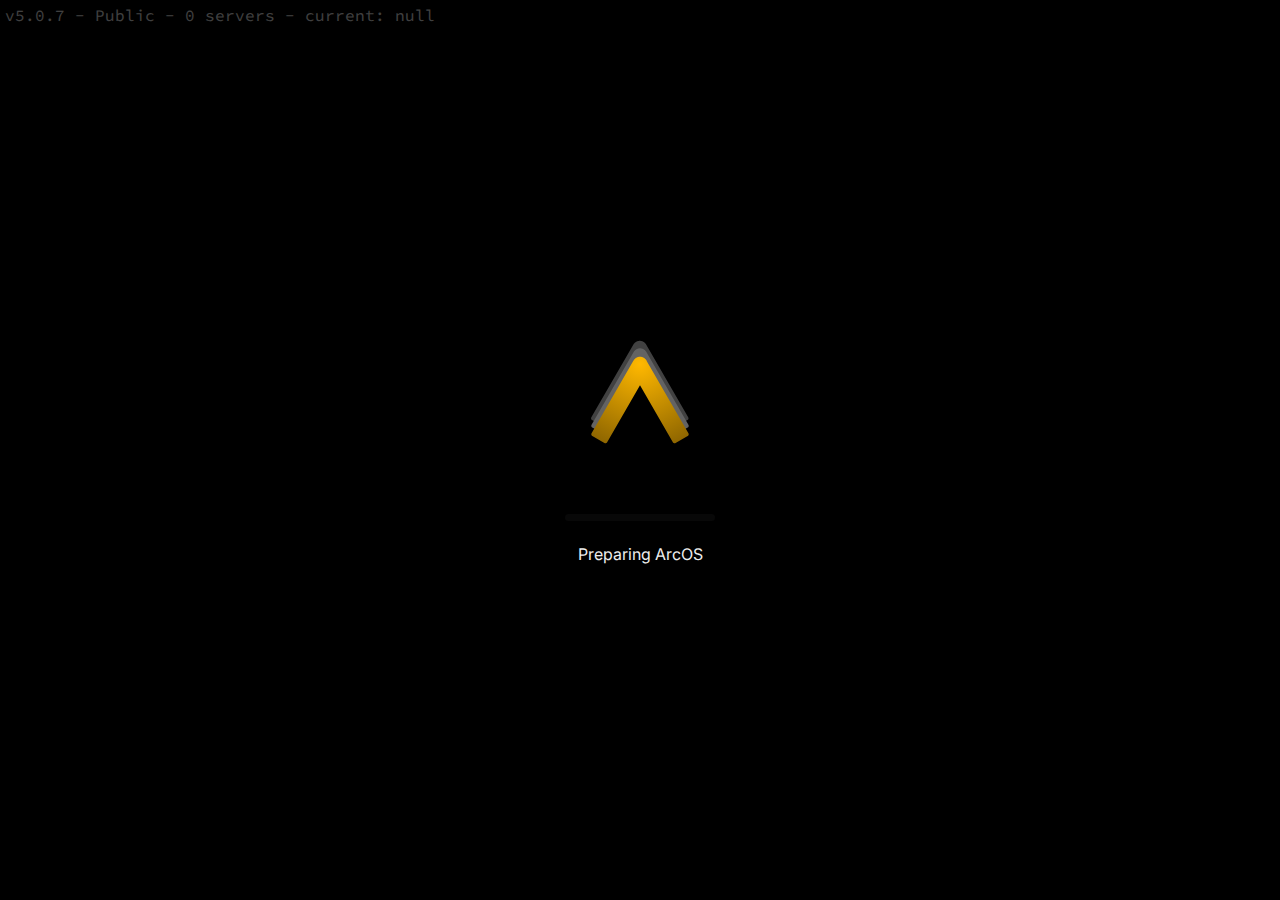
==== commit 25177e67: "Upload new ArcOS Web" ====
--- a/web/index.html
+++ b/web/index.html
@@ -9,7 +9,7 @@
         background-color: #000;
       }
     </style>
-    <script type="module" crossorigin src="./assets/index-12daddac.js"></script>
+    <script type="module" crossorigin src="./assets/index-49b4a2ad.js"></script>
     <link rel="stylesheet" href="./assets/index-2c300372.css">
   </head>
   <body>
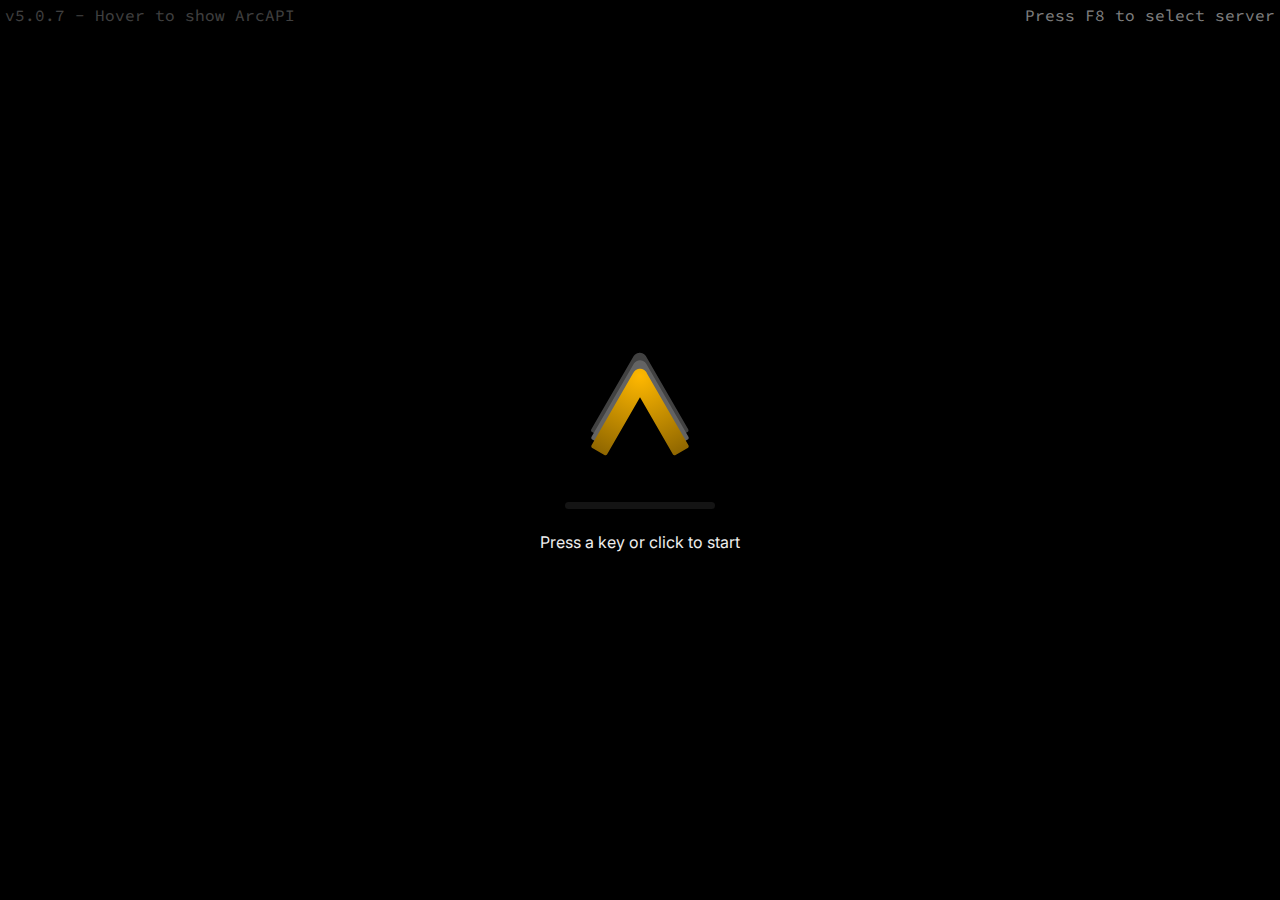
==== commit f4c71020: "Upload new ArcOS Web" ====
--- a/web/index.html
+++ b/web/index.html
@@ -9,8 +9,8 @@
         background-color: #000;
       }
     </style>
-    <script type="module" crossorigin src="./assets/index-49b4a2ad.js"></script>
-    <link rel="stylesheet" href="./assets/index-2c300372.css">
+    <script type="module" crossorigin src="./assets/index-1bf23d5e.js"></script>
+    <link rel="stylesheet" href="./assets/index-1fda0308.css">
   </head>
   <body>
     <div id="app"></div>
--- a/web/assets/index-1fda0308.css
+++ b/web/assets/index-1fda0308.css
@@ -0,0 +1 @@
+@import"https://fonts.googleapis.com/css2?family=Inter&family=Source+Code+Pro&display=swap";@import"https://fonts.googleapis.com/icon?family=Material+Icons+Round";@import"https://fonts.googleapis.com/icon?family=Material+Icons+Outlined";:root .cursor-custom{--cur-normal: url([data-uri]), auto;--cur-hand: url(./hand-b5f7f6ea.cur), auto;--cur-busy: url([data-uri]), auto;--cur-beam: url([data-uri]), auto;--cur-forbidden: url(./forbidden-f8aa32ed.cur), auto}*{cursor:var(--cur-normal)}a:hover,a:hover *,button:hover,button:hover *,input:hover,input:hover *,select:hover,select:hover *{cursor:var(--cur-hand)}input:not([type*="checkbox"]),textarea{cursor:var(--cur-beam)!important}:disabled,:disabled *{cursor:var(--forbidden)!important}div.app.cursor-busy,div.app.cursor-busy *{cursor:var(--busy)!important}.center-absolute{position:absolute;top:50%;left:50%;transform:translate(-50%,-50%);-o-transform:translate(-50%,-50%);-ms-transform:translate(-50%,-50%);-moz-transform:translate(-50%,-50%);-webkit-transform:translate(-50%,-50%)}.centertext{text-align:center}.fullscreen{position:absolute;top:0px;left:0px;width:100%;height:100%}div#app *:not(.window):not(.ol){user-select:none;-webkit-user-select:none;-webkit-user-drag:none;outline:none!important}div#app *:not(.window):after,div#app *:not(.window),div#app *:not(.window):before{transition:all .3s,color .1s}.material-icons-round{vertical-align:middle;margin:0 5px;font-size:1.4em}div.app{background-color:#000}div#app{position:fixed;top:0px;left:0px;width:100%;height:100%;overflow:hidden}div.app.floating{top:35px;left:0px;width:calc(100% - 340px);height:calc(100% - 35px);overflow:hidden}div.bugrep{background-color:#060f1b;color:#ccc;font-family:Inter,sans-serif;display:flex;align-items:center;justify-content:center;flex-direction:column;font-size:16px}div.bugrep div.content{display:flex;margin-top:auto;margin-bottom:20px;padding-top:80px}div.bugrep div.content>div{margin:10px 0}div.bugrep div.content p{margin:0;max-width:500px;word-wrap:break-word}div.bugrep img.logo{height:120px;margin:0 auto 20px;display:block}div.bugrep *,div.bugrep{transition:opacity .4s;opacity:0}div.bugrep.show *,div.bugrep.show{opacity:1}div.bugrep a{color:var(--accent);text-decoration:none}div.bugrep a:hover{color:var(--accent-light)}div.bugrep a:active{color:var(--accent-dark)}div.bugrep button{padding:5px 20px;background-color:#fff1;border:none;border-radius:5px;transition:background-color .3s,opacity .15s;color:#fff}div.bugrep button:hover{background-color:#fff2}div.bugrep button:active{background-color:#0003}div.bugrep pre.details{opacity:.4}div.bugrep h3{margin:0 0 15px;text-align:center;font-size:22px}div.bugrep h3 *{vertical-align:middle}div.bugrep h3 span.material-icons-round{font-size:24px;margin:0 10px 0 0}div.bugrep div.details{text-align:left;opacity:.5;font-size:13px;margin:auto 0 60px}div.bugrep div.details *{font-family:Source Code Pro,monospace;white-space:pre}div.bugrep div.details p{margin:0}div.bugrep div.details p span.title{font-weight:700}div.app>div#target.terminal-renderer{background-color:#000;--fg: #ccc;--clr-red-fg: #ff7e7e;--clr-green-fg: #82ff80;--clr-yellow-fg: #ffe073;--clr-orange-fg: #ffad32;--clr-blue-fg: #96d3ff;--clr-aqua-fg: #79ffd0;--clr-purple-fg: #d597ff;--clr-gray-fg: #999;padding:5px;height:100vh;overflow-y:scroll}div.app>div#target.terminal-renderer:after{background-color:var(--terminal-accent);content:" ";position:absolute;top:0px;left:0px;width:100%;height:100%;opacity:.15;pointer-events:none;transition:unset}div.terminal-renderer,div.terminal-renderer *{cursor:url([data-uri]),auto!important}div.pfprenderer.svelte-11jeot8{aspect-ratio:1/1;background-size:cover;overflow:hidden;border-radius:50%;background-position:center;display:inline-block;background-color:var(--button-glass-bg)}img.spinner-svg{vertical-align:middle}div.desktop[class*=light] img.spinner-svg{filter:brightness(.4)}div.userlogin{text-align:center;height:300px;margin-top:30px;opacity:0;visibility:hidden;transition:opacity .3s,visibility .3s,margin-top .3s}div.userlogin.show{margin-top:0;visibility:visible;opacity:1}div.userlogin img[alt*=pfp]{height:150px;width:150px;border-radius:50%}div.userlogin h1{font-size:24px}div.userlogin input:not([type*="checkbox"]){padding:10px 15px;border-radius:5px;background-color:#fff1;border:none;-webkit-backdrop-filter:blur(var(--glass-blur));backdrop-filter:blur(var(--glass-blur));border:var(--button-glass-bg) 1px solid}div.userlogin input.block,div.userlogin button.block{width:100%;display:block;margin-bottom:10px}div.userlogin div.cloudlogin button.material-icons-round{margin:0;padding:0;color:#ccc;width:36px;height:36px;border-radius:0;background-color:#fff1;opacity:1!important;font-size:16px;-webkit-backdrop-filter:unset;backdrop-filter:unset;border-left:var(--button-glass-bg) 1px solid;background-color:transparent}div.userlogin div.cloudlogin button.material-icons-round:disabled{color:#ccc4}div.userlogin div.cloudlogin div.field{display:flex;align-items:center;border:var(--button-glass-bg) 1px solid;overflow:hidden;border-radius:10px;background-color:#ffffff08;-webkit-backdrop-filter:blur(var(--glass-blur));backdrop-filter:blur(var(--glass-blur))}div.userlogin div.cloudlogin div.field input{border-radius:0;background-color:transparent!important;border:none}div.userlogin div.cloudlogin div.field.hidden{display:none!important}div.userlogin div.cloudlogin i.host{opacity:.2;margin-top:10px;display:block}div.userlogin div.cloudlogin form{display:inline-block}div.userlogin div.cloudlogin form input.wrongpswd{background-color:#ff634760}div.login button.switchuser{margin-top:26px;transition:opacity .3s,visibility .3s,margin-top .3s;border:var(--button-glass-bg) 1px solid!important}div.userlogin.newuser button.createbutton{color:#ccc;height:38px;padding:0;min-width:38px;margin:0 0 0 10px;background-color:#fff3}div.userlogin.newuser div.input-wrapper{display:flex}body{height:100vh;margin:0}div.userlogin div.cloudlogin span.keep-loggedin-wrapper{display:block;margin:20px 0 15px;width:100%}div.userlogin div.cloudlogin span.keep-loggedin-wrapper input{background-color:#fff1!important;border:1px transparent solid!important}window#OpenWithApp div.nofile{display:flex;width:100%;height:100%;justify-content:center;align-items:center;text-align:center}window#OpenWithApp{background-color:#0008;-webkit-backdrop-filter:unset}window#OpenWithApp div.body{display:flex;justify-content:center;align-items:center}window#OpenWithApp div.content{background-color:var(--glass-bg);-webkit-backdrop-filter:blur(var(--glass-blur));backdrop-filter:blur(var(--glass-blur));box-shadow:0 5px 15px 5px #0003;padding:15px;border-radius:var(--win-border-rad);border:var(--accent) 1px solid;width:450px;height:550px}window#OpenWithApp div.nofile button{margin-top:20px}window#OpenWithApp div.nofile p.title{font-weight:700;margin-bottom:5px;font-size:18px}window#OpenWithApp>div.body{overflow:hidden}window#OpenWithApp div.body>p{margin:10px}window#OpenWithApp input.path{width:100%;border:none;padding:10px 15px;border-radius:5px}window#OpenWithApp div.options{width:100%;height:calc(100% - 85px);margin-top:10px;padding:5px;box-sizing:border-box}window#OpenWithApp div.options button{display:block;width:100%;height:48px;display:flex;padding:2px 5px;text-align:left;box-sizing:border-box;margin:0 0 10px;background-color:transparent}window#OpenWithApp div.options hr{border:var(--button-bg) 1px solid}window#OpenWithApp div.options button:hover{background-color:var(--button-bg)}window#OpenWithApp div.options button.selected{background-color:var(--button-glass-bg)}window#OpenWithApp div.options button.selected div.name{margin-top:unset}window#OpenWithApp div.options button.selected div.description{opacity:.7;visibility:visible}window#OpenWithApp div.options button img{height:32px;margin:0 10px 0 5px;vertical-align:middle}window#OpenWithApp div.options button *{vertical-align:middle}window#OpenWithApp div.options button>div:not(.id){padding:6px 0}window#OpenWithApp div.options button div.name{font-weight:700;margin-top:7px}window#OpenWithApp div.options button div.description{opacity:.6;opacity:0;visibility:hidden}window#OpenWithApp div.options button div.id{line-height:44px;margin-left:auto;margin-right:10px;font-family:Source Code Pro,monospace;opacity:.3}window#OpenWithApp>div.body p.title{font-size:15px;font-weight:700;margin:10px 15px}window#OpenWithApp>div.body p.category{margin:10px;font-weight:700;opacity:.7}window#OpenWithApp>div.body p.noitems{opacity:.6;text-align:center;margin:20px;font-style:italic}window#OpenWithApp>div.body div.actions{display:grid;grid-template-columns:auto auto}window#OpenWithApp>div.body div.actions button{height:35px;margin:5px}window#AppInfo div.name{display:flex;margin-top:10px}window#AppInfo div.name img{margin:0 10px;height:32px}window#AppInfo div.actions{margin-left:auto;padding:8px 5px}window#AppInfo div.name p.appname{font-weight:700}window#AppInfo div.name p{margin:0}window#AppInfo div.properties div.property{width:100%;display:flex;padding:5px 15px;box-sizing:border-box}window#AppInfo div.properties div.property div{line-height:30px}window#AppInfo div.properties div.property div.value{margin-left:auto}window#AppInfo div.properties div.property div.value div.controls button{margin:0;padding:0;background-color:transparent;border:none;font-size:15px;width:18px;height:18px;color:var(--fg);transition:opacity .2s}window#AppInfo div.properties div.property div.value div.controls button:hover{opacity:.5}window#AppInfo div.properties div.property div.value div.controls button:disabled{opacity:.2}window#AppInfo hr{margin:5px;border:var(--win-border)}:root window#AppMan{--row-height: 20px;--indent: 25px}window#AppMan div.body{padding:0}window#AppMan div.body div.topbar{width:100%;border-top:var(--win-border);height:50px;display:flex;padding:10px}window#AppMan div.body div.topbar div.actions{margin-left:auto;display:flex}window#AppMan div.body div.topbar div.actions button{height:30px;display:flex;padding:6px 10px;margin:0 0 0 5px;background-color:transparent}window#AppMan div.body div.topbar div.actions button:hover{background-color:var(--button-glass-bg)}window#AppMan div.body div.topbar div.actions button:active{background-color:var(--button-glass-active-bg)}window#AppMan div.body div.topbar div.actions button p.caption{line-height:18px;margin:0}window#AppMan div.body div.topbar div.actions button span.material-icons-round{font-size:18px;margin-left:0}window#AppMan div.body div.topbar div.actions div.sep{margin:5px;height:20px;width:1px;background-color:var(--button-glass-bg)}window#AppMan div.body div.topbar div.actions div.sep+button{margin-left:0}window#AppMan div.body div.apps{padding:10px 7px 15px 15px;background-color:var(--win-bg);height:calc(100% - 75px);overflow-y:scroll;border-top:var(--win-border)}window#AppMan div.apps div.indent{margin-left:var(--indent)}window#AppMan div.apps div.appinstance{display:flex;margin:5px 0;border-radius:var(--button-border-rad);padding:5px 10px 5px 5px;max-height:calc(10px + var(--row-height));transition:none!important}window#AppMan div.apps div.appinstance:hover{background-color:var(--button-hover-bg)}window#AppMan div.apps div.appinstance div.id{margin-left:auto;opacity:.5;font-family:Source Code Pro,monospace;font-style:normal!important}window#AppMan div.apps div.appinstance img{height:var(--row-height);margin-right:5px}window#AppMan div.apps div.appinstance>*{vertical-align:middle;line-height:var(--row-height)}window#AppMan div.apps div.appinstance.closed{display:none}window#AppMan div.apps div.appinstance.closed img{filter:grayscale(100%)}window#AppMan div.apps div.appinstance.selected{background-color:var(--button-bg)}window#AppMan div.bottombar{height:25px;border-top:var(--win-border);line-height:15px;display:flex}window#AppMan div.bottombar div.right{display:flex;margin-left:auto;width:75%}window#AppMan div.bottombar div.section{flex-grow:1;overflow:hidden;text-overflow:ellipsis;white-space:nowrap;height:24px;padding:5px 7.5px;border-left:var(--button-bg) 1px solid}div.wrapper.svelte-1pwxzgl.svelte-1pwxzgl{display:flex;padding:15px}div.wrapper.svelte-1pwxzgl img.svelte-1pwxzgl{min-width:32px;height:32px;margin-right:10px}div.wrapper.svelte-1pwxzgl p.svelte-1pwxzgl{max-width:250px}div.wrapper.svelte-1pwxzgl select.svelte-1pwxzgl{width:100%;margin-top:10px}div.actions.svelte-1pwxzgl.svelte-1pwxzgl{display:flex;padding:0 10px 10px}div.actions.svelte-1pwxzgl div.inner.svelte-1pwxzgl{margin-left:auto}div.terminal-renderer{margin:0;white-space:break-spaces;width:100%;height:100%;font-family:Source Code Pro,monospace;color:var(--fg);font-size:14px}div.terminal-renderer,div.terminal-renderer *{cursor:url([data-uri]),auto!important}div.terminal-renderer *{margin:0!important;padding:0!important;background-color:transparent!important;border:none!important;font-family:Source Code Pro,monospace;font-size:14px}div.terminal-renderer input{color:var(--fg)}div.terminal-renderer div.part{display:block}div.terminal-renderer div.part.inline{display:inline-block}div.terminal-renderer div.prompt{width:100%;display:flex}div.terminal-renderer div.prompt input{margin-top:auto!important;display:block}div.terminal-renderer div.prompt input:focus{color:var(--fg)!important}div.terminal-renderer div.prompt input:disabled{opacity:1!important;color:var(--fg)!important}div.terminal-renderer div.prompt div.inner{flex-grow:1;display:flex;flex-direction:column;height:inherit}div.terminal-renderer .clr-red{color:var(--clr-red-fg)}div.terminal-renderer .clr-green{color:var(--clr-green-fg)}div.terminal-renderer .clr-orange{color:var(--clr-orange-fg)}div.terminal-renderer .clr-yellow{color:var(--clr-yellow-fg)}div.terminal-renderer .clr-blue{color:var(--clr-blue-fg)}div.terminal-renderer .clr-aqua{color:var(--clr-aqua-fg)}div.terminal-renderer .clr-purple{color:var(--clr-purple-fg)}div.terminal-renderer .clr-gray{color:var(--clr-gray-fg)}window#ArcTerm{background-color:#000c;--fg: #ccc;--win-bg: #3a3a3a;--win-border: #555 1px solid;--button-bg: #4a4a4a;--button-hover-bg: #555555;--button-active-bg: #2a2a2a;--button-glass-bg: #fff1;--button-glass-hover-bg: #fff3;--button-glass-active-bg: #0005;--clr-red-fg: #ff7e7e;--clr-green-fg: #82ff80;--clr-yellow-fg: #ffe073;--clr-orange-fg: #ffad32;--clr-blue-fg: #96d3ff;--clr-aqua-fg: #79ffd0;--clr-purple-fg: #d597ff;--clr-gray-fg: #999}window#ArcTerm>div.body{padding:5px}window#ArcTerm>div.titlebar{background-color:transparent!important}window#ArcTerm>div.body div.terminal-renderer{overflow-y:hidden}window#ArcTerm>div.body div.terminal-renderer *{word-wrap:break-word;word-break:break-all;white-space:break-spaces;max-width:100%}window#ArcTerm.fullscreen{background-color:#000!important}window#BugReports div.sidebar{height:100%;width:250px;padding:0}window#BugReports div.sidebar button{width:100%;display:flex;align-items:center;gap:8px;text-align:left;box-sizing:border-box;margin:0;padding:8px}window#BugReports div.sidebar button:not(.selected){background-color:transparent}window#BugReports div.sidebar button img{height:18px}window#BugReports div.sidebar button.deleted span{color:var(--clr-red-fg)}window#BugReports div.sidebar button button.delete{width:18px;height:18px;margin-left:auto;font-size:18px;padding:0}window#BugReports div.sidebar div.list{height:calc(100% - 40px);padding:5px;overflow-y:auto}window#BugReports div.sidebar div.bottom{border-top:var(--win-border);display:flex;align-items:center;padding:10px;gap:5px}window#BugReports div.sidebar div.bottom button.material-icons-round{width:20px;height:20px;padding:0;text-align:center;display:block;font-size:18px}window#BugReports div.body>div.content div.not-found-wrapper{display:flex;align-items:center;justify-content:center;text-align:center;width:100%;height:100%}window#BugReports div.body>div.content div.not-found-wrapper div.not-found img{height:48px}window#BugReports div.body>div.content div.not-found-wrapper div.not-found p{max-width:210px;word-wrap:break-word;word-break:keep-all}window#BugReports div.body>div.content div.not-found-wrapper div.not-found p.header{margin:10px;font-weight:700;font-size:16px}window#BugReports div.content div.header{display:flex;align-items:center;gap:10px;margin-bottom:20px}window#BugReports div.content div.header img{width:32px;height:32px}window#BugReports div.content div.header h1{margin:0;font-size:16px}window#BugReports div.content div.header p{margin:0;opacity:.5}window#BugReports div.content div.detail{display:flex;align-items:center;margin-bottom:15px}window#BugReports div.content div.detail h1{margin:0;font-size:13px}window#BugReports div.content div.detail p{margin:0;opacity:.5}window#BugReports div.content div.detail button{height:26px;margin-left:auto}window#BugReports div.content div.issue-detail h1{margin:0 0 5px;font-size:16px}window#BugReports div.content div.issue-detail p.context{margin:10px 0}window#BugReports div.content div.issue-detail p.context.none{margin-bottom:20px}window#BugReports div.content div.issue-detail p.ref{margin-bottom:20px}window#BugReports div.content div.issue-detail div.loading{display:flex;align-items:center;gap:10px;margin:10px 0}window#BugReports div.content div.issue-detail div.loading img{height:20px!important}window#BugReports div.content div.more-info h1{font-size:16px;margin:0}window#BugReports div.content div.more-info p.subtitle{margin:0 0 15px;opacity:.5}window#BugReports div.content div.more-info div.info{display:flex;align-items:top;margin-bottom:10px}window#BugReports div.content div.more-info div.info p{margin:0}window#BugReports div.content div.more-info div.info p.name{font-weight:700}window#BugReports div.content div.more-info div.info p.value{margin-left:auto;max-width:60%}window#BugReports div.content{width:calc(100% - 250px);border-left:var(--win-border);background-color:var(--win-bg);padding:15px}window#BugReports>div.body{padding:0;display:flex;overflow:hidden}window#BugReports>div.titlebar{border-bottom:var(--win-border)!important}textarea.svelte-1ov8mi7{background-color:var(--win-bg);color:var(--fg);font-family:Source Code Pro,monospace;width:calc(100% - 20px);height:100%;resize:none!important;border:none;white-space:pre;overflow-wrap:normal;overflow-x:scroll;font-size:11px}div.userdata-explorer{--row-height: 15px;--indent: 20px}div.userdata-explorer{min-width:100%!important;max-width:100%!important;width:100%!important;min-height:100%!important;max-height:100%!important;height:100%!important;overflow-y:scroll}div.userdata-explorer div.body{padding:15px;overflow:scroll}div.userdata-explorer div.body div.overlay-head{padding-left:0;border-bottom:var(--button-bg) 1px solid;padding-bottom:10px}div.userdata-explorer div.indent{margin-left:var(--indent)}div.userdata-explorer div.nodeinstance{display:flex;margin:5px 0}div.userdata-explorer div.nodeinstance div.key{margin-right:1em;color:var(--clr-yellow-fg)}div.userdata-explorer div.nodeinstance div.key:after{content:":";color:var(--fg);opacity:.5}div.userdata-explorer div.nodeinstance *{font-family:Source Code Pro,monospace}div.userdata-explorer div.nodeinstance img{height:var(--row-height);margin-right:5px}div.userdata-explorer div.nodeinstance>*{vertical-align:middle;line-height:var(--row-height)}.desktop[class*=light] div.userdata-explorer div.nodeinstance *{filter:brightness(.8)}div.userdata-explorer div.nodeinstance div.value[data-value*=true],div.userdata-explorer div.nodeinstance div.value[data-value*=false]{color:var(--clr-aqua-fg)}div.userdata-explorer div.nodeinstance div.value[data-type*=string]:before,div.userdata-explorer div.nodeinstance div.value[data-type*=string]:after{content:'"'}div.userdata-explorer div.nodeinstance div.value[data-type*=string]{color:var(--clr-orange-fg)}div.userdata-explorer div.nodeinstance div.value[data-type*=number]{color:var(--clr-blue-fg)}div.userdata-explorer div.nodeinstance div.value{word-break:break-all}window#CalculatorApp div.body{overflow:hidden}window#CalculatorApp input.display{height:50px;width:100%;padding:10px 20px;font-family:Source Code Pro,monospace;font-size:16px;text-align:right}window#CalculatorApp div.keys{display:grid;grid-template-columns:repeat(4,80px);grid-template-rows:repeat(5,60px);margin-top:10px}window#CalculatorApp div.keys button.empty{opacity:0}window#CalculatorApp div.keys button.clear{background-color:#f663}window#CalculatorApp div.keys button.alt{background-color:var(--startmenu-applist-item-bg-hover)}window#CalculatorApp div.keys button.clear:hover,window#CalculatorApp div.keys button.process:hover,window#CalculatorApp div.keys button.alt:hover{opacity:.7}window#CalculatorApp div.keys button.clear:active,window#CalculatorApp div.keys button.process:active,window#CalculatorApp div.keys button.alt:active{opacity:.4}window#CalculatorApp div.keys button.process{background-color:#66c2ff33}pre.svelte-u78920.svelte-u78920.svelte-u78920{font-family:Source Code Pro,monospace;min-width:calc(100% - 240px);max-width:calc(100% - 240px)}div.svelte-u78920.svelte-u78920.svelte-u78920{width:100%;height:100%;display:flex}table.svelte-u78920.svelte-u78920.svelte-u78920{padding:4px;background-color:var(--win-bg);border-radius:7.5px;flex-grow:1;border:var(--win-border);max-width:240px;height:100%}table.svelte-u78920 tr.svelte-u78920.svelte-u78920{height:22px;display:inline-block}table.svelte-u78920 td.svelte-u78920.svelte-u78920{font-weight:700;min-width:6em;max-height:26px;display:inline-block}table.svelte-u78920 td.svelte-u78920+td.svelte-u78920{font-weight:unset;width:unset}table.svelte-u78920 .svelte-u78920.svelte-u78920{font-family:Source Code Pro,monospace}window#Exit{background-color:#000c}window#Exit *{color:#ccc}window#Exit button.option{text-align:center;padding:20px;background-color:transparent}window#Exit button.option:hover{opacity:.7}window#Exit button.option:active{opacity:.4}window#Exit button.option span.material-icons-round{display:block;font-size:36px}window#Exit button.option p.caption{margin:15px 0 0}window#Exit button.cancel{display:block;margin:30px auto 0;background-color:#fff1}window#Exit button.cancel:hover{background-color:#fff2}window#Exit button.cancel:active{background-color:#0001}window#Exit h3.header{font-size:1.5em;margin-bottom:20px;width:100%;text-align:center}window#FileManager div.topbar div.addressbar{background-color:var(--button-glass-bg);flex-grow:1;height:30px;padding:0;overflow-x:auto;overflow-y:none;white-space:nowrap;display:flex}window#FileManager div.topbar div.addressbar button.refresh{margin:0 0 0 auto;padding:0;font-size:16px}window#FileManager div.topbar div.addressbar::-webkit-scrollbar{display:none}window#FileManager div.topbar div.addressbar button{background-color:transparent;padding:0 10px;line-height:30px;position:relative;margin:0 5px}window#FileManager div.topbar div.addressbar button:hover{background-color:var(--button-glass-bg)}window#FileManager div.topbar div.addressbar button:active{background-color:var(--button-glass-active-bg)}window#FileManager div.topbar div.addressbar button:after{content:"arrow_forward_ios";position:absolute;right:-10px;font-size:10px;font-family:Material Icons Outlined;opacity:.5;pointer-events:none}window#FileManager div.topbar div.addressbar button:first-child{margin-left:0}window#FileManager div.topbar div.addressbar button:last-child:after{display:none}window#FileManager div.topbar div.addressbar button .material-icons-round{margin-left:0;margin-right:10px}window#FileManager div.topbar button.material-icons-round{min-width:30px;height:30px;padding:0;margin:0 5px 0 0}window#FileManager div.topbar button.material-icons-round.parentdir{background-color:transparent;font-size:18px}window#FileManager div.topbar button.material-icons-round.parentdir:hover{background-color:var(--button-glass-bg)}window#FileManager div.topbar button.material-icons-round.parentdir:active{background-color:var(--button-glass-active-bg)}window#FileManager div.topbar button.material-icons-round.home{font-size:16px;margin-right:10px}window#FileManager div.topbar button.material-icons-round.refresh{font-size:16px;margin:0;border-top-left-radius:0;border-bottom-left-radius:0}window#FileManager div.topbar button.material-icons-round.home{font-size:16px;margin:0;border-top-right-radius:0;border-bottom-right-radius:0}window#FileManager div.topbar div.right{display:flex}window#FileManager div.topbar div.group{overflow:hidden;background-color:var(--button-glass-bg);border-radius:5px;margin-left:10px;display:flex;height:30px}window#FileManager div.topbar div.group button{margin:0;background-color:transparent;border-radius:0;margin-left:0!important}window#FileManager div.topbar div.group button.selected,window#FileManager div.topbar div.group button:hover{background-color:var(--button-glass-bg)}window#FileManager div.topbar div.group button:active{background-color:var(--button-glass-active-bg)}window#FileManager div.topbar div.right button.material-icons-round{margin:0 0 0 10px;font-size:17px}window#FileManager div.topbar div.group div.sep{height:100%;width:1px;background-color:var(--button-glass-bg)}window#FileManager>div.body div.sidebar div.dirs{height:calc(100% - 80px)}window#FileManager>div.body div.sidebar div.dirs button{display:flex;width:100%;text-align:left;padding:5px;margin:0;line-height:20px;box-sizing:border-box;background-color:transparent}window#FileManager>div.body div.sidebar div.dirs button.selected{background-color:var(--button-glass-bg)}window#FileManager>div.body div.sidebar div.dirs button img{height:20px;margin-right:10px}window#FileManager>div.body div.sidebar div.dirs button p{margin:0;overflow:hidden;text-overflow:ellipsis;white-space:nowrap}window#FileManager>div.body div.sidebar div.quota-renderer{margin-top:auto}window#FileManager>div.body div.sidebar div.quota-renderer div.bar{height:5px;border-radius:2.5px;background-color:var(--button-glass-bg);overflow:hidden}window#FileManager>div.body div.sidebar div.quota-renderer div.bar div.inner{height:5px;border-radius:2.5px;background-color:var(--accent);filter:var(--elevated-accent-filter)}window#FileManager>div.body div.sidebar div.quota-renderer div.stat{opacity:.6;font-size:11px;display:flex;margin-top:5px}window#FileManager>div.body div.sidebar div.quota-renderer div.stat span.invalid{color:tomato;font-style:italic}window#FileManager>div.body div.sidebar div.quota-renderer div.stat div.right{margin-left:auto}window#FileManager div.body div.bottom{height:25px;border-top:var(--win-border);line-height:15px;display:flex;position:absolute;bottom:0px;left:0px;width:100%;box-sizing:border-box}window#FileManager div.body div.bottom div.right{display:flex;margin-left:auto;width:50%}window#FileManager div.body div.section{flex-grow:1;overflow:hidden;text-overflow:ellipsis;white-space:nowrap;height:24px;padding:5px 7.5px;border-left:var(--button-bg) 1px solid}window#FileManager>div.body{padding:0;z-index:1}window#FileManager>div.body div.content{position:absolute;width:calc(100% - 150px);height:calc(100% - 95px);box-sizing:border-box;background-color:var(--win-bg);top:70px;right:0px;margin-left:0;transition:all .3s,margin-left 0s;overflow-y:hidden;padding:10px 5px 10px 10px}window#FileManager>div.body div.sidebar{position:absolute;width:150px;height:calc(100% - 95px);box-sizing:border-box;top:70px;left:0px;padding:7px;display:flex;flex-direction:column;border-right:var(--win-border)}window#FileManager>div.titlebar{box-sizing:border-box;z-index:3}window#FileManager div.topbar{position:absolute;top:30px;left:0px;width:100%;max-width:100%;height:40px;z-index:2;padding:0 10px 10px;box-sizing:border-box;display:flex;border-bottom:var(--win-border)}div.bigtitlebars window#FileManager div.topbar{top:40px!important}div.bigtitlebars window#FileManager>div.body div.content{height:calc(100% - 105px);top:80px}div.bigtitlebars window#FileManager>div.body div.sidebar{height:calc(100% - 105px);top:80px}window#FileManager div.listview{height:100%}window#FileManager div.listview button.item{width:100%;height:30px;display:flex;margin:0;padding:5px;background-color:transparent;text-align:left;max-width:850px}window#FileManager div.listview button.item div.image{width:20px;height:20px;margin-right:10px}window#FileManager div.listview button.item div{line-height:20px;overflow:hidden;text-overflow:ellipsis;white-space:nowrap}window#FileManager div.listview button.item div.image img{height:20px}window#FileManager div.listview button.item div.name{width:50%}window#FileManager div.listview button.item div.mime{width:25%;padding-right:40px}window#FileManager div.listview button.item div.options{margin-left:auto;margin-right:5px;display:none}window#FileManager div.listview button.item button.material-icons-round{padding:0;margin:0;background-color:transparent;font-size:16px}window#FileManager div.listview button.item button.material-icons-round:hover{opacity:.7}button.material-icons-round:active{opacity:.4}window#FileManager div.listview button.item.selected div.options{display:block}window#FileManager div.listview button.item.selected{background-color:var(--button-hover-bg)}window#FileManager div.listview button.item.cutting{opacity:.6}window#FileManager div.listview div.items{height:calc(100% - 35px);overflow-y:scroll}window#FileManager div.listview button.item.head *{font-weight:700}window#FileManager div.listview button.item.head div.name{width:calc(50% - 4px)}window#FileManager div.listview button.item.head div.image{width:20px;height:20px}window#FileManager div.titlebar p.title{max-width:190px;overflow:hidden;white-space:nowrap;text-overflow:ellipsis}window#FileManager.lefttb div.titlebar div.controls{left:10px!important}window#FileManager div.nofiles{opacity:.5;margin:10px;text-align:center;font-style:italic}window#FileManager div.content div.loading{position:absolute;top:0px;left:0px;width:100%;height:100%;display:flex;align-items:center;text-align:center;justify-content:center}window#FileManager div.content div.loading img.spinner-svg{margin-bottom:10px}div.tileview{overflow-y:scroll;height:100%}div.tileview div.folders{display:grid;grid-template-columns:repeat(auto-fit,minmax(100px,150px));margin-bottom:10px;padding-bottom:10px;border-bottom:var(--button-bg) 1px solid;margin-right:10px}div.tileview div.folders button{flex-grow:1;max-width:150px;display:flex;padding:10px 15px!important;margin:5px;height:40px;text-align:left}div.tileview div.folders button.selected{background-color:var(--button-hover-bg)}div.tileview button.cutting{opacity:.6}div.tileview div.folders button img{margin-right:10px;height:20px}div.tileview div.folders button p.name{flex-grow:1;text-overflow:ellipsis;overflow:hidden;white-space:pre;margin:0;line-height:20px}div.tileview div.files{display:grid;grid-template-columns:repeat(auto-fit,80px);grid-template-rows:repeat(auto-fit,85px)}div.tileview div.files button{height:fit-content;margin-bottom:12px;border:none;background-color:transparent;vertical-align:top;padding:2px 5px!important;margin:0 0 12px!important;border-radius:5px;word-break:break-all}div.tileview div.files button:not(:active):not(:hover):not(.selected){background-color:transparent!important}div.tileview div.files button:hover{background-color:var(--button-bg)!important}div.tileview div.files button.selected{background-color:var(--button-hover-bg)}div.tileview div.files button img{height:32px;margin:0 8px}div.tileview div.files button p.name{overflow:hidden;text-overflow:ellipsis;height:2.5em;margin:0}input[type=file].svelte-nn3gqf{display:none}window#FileManager window.overlay div.fb-overlay-mutator-wrapper{display:flex}window#FileManager window.overlay div.fb-overlay-mutator-wrapper div.image{margin:5px 15px 5px 10px}window#FileManager window.overlay div.fb-overlay-mutator-wrapper div.image img{height:32px}window#FileManager window.overlay div.fb-overlay-mutator-wrapper div:not(.image){flex-grow:1;display:flex;flex-direction:column;max-width:calc(100% - 57px)}window#FileManager window.overlay div.fb-overlay-mutator-wrapper div.actions{display:flex;margin-top:10px;min-width:100%}window#FileManager window.overlay div.fb-overlay-mutator-wrapper div.actions>div.inner{margin-left:auto;flex-direction:row}window#FileManager window.overlay div.fb-overlay-mutator-wrapper p{margin-bottom:10px;text-overflow:ellipsis;overflow:hidden;white-space:pre}window#FileManager window.overlay div.fb-overlay-mutator-wrapper input{width:100%}window.overlay#deletingItem div.deletingfile-wrapper{display:flex;margin:10px;box-sizing:border-box}window.overlay#deletingItem div.deletingfile-wrapper div.icon{margin-right:15px}window.overlay#deletingItem div.deletingfile-wrapper div.caption{max-width:260px;overflow:hidden;white-space:nowrap;text-overflow:ellipsis}window.overlay#deletingItem div.deletingfile-wrapper div{height:32px;line-height:32px;box-sizing:border-box}window.overlay#deletingItem div.deletingfile-wrapper div.icon img{height:32px}window.overlay#deletingItem div.deletingfile-wrapper div.spin{margin-left:auto}window.overlay#deletingItem button.cancel{position:absolute;bottom:10px;right:10px}window.overlay#deletingItem table{width:calc(100% - 75px);margin:5px}window.overlay#deletingItem table td:not(.key){overflow:hidden;white-space:nowrap;text-overflow:ellipsis;max-width:110px;padding-right:30px}window.overlay#deletingItem table td.key{max-width:35px;font-weight:700}window.overlay#openingFile div.openingfile-wrapper{display:flex;margin:10px;box-sizing:border-box}window.overlay#openingFile div.openingfile-wrapper div.icon{margin-right:15px}window.overlay#openingFile div.openingfile-wrapper div.caption{max-width:260px;overflow:hidden;white-space:nowrap;text-overflow:ellipsis}window.overlay#openingFile div.openingfile-wrapper div{height:32px;line-height:32px;box-sizing:border-box}window.overlay#openingFile div.openingfile-wrapper div.icon img{height:32px}window.overlay#openingFile div.openingfile-wrapper div.spin{margin-left:auto}window.overlay#openingFile button.cancel{position:absolute;bottom:10px;right:10px}window.overlay#openingFile table{width:calc(100% - 75px);margin:5px}window.overlay#openingFile table td:not(.key){overflow:hidden;white-space:nowrap;text-overflow:ellipsis;max-width:110px;padding-right:30px}window.overlay#openingFile table td.key{max-width:35px;font-weight:700}window.overlay#uploadingFile div.uploadingfile-wrapper{display:flex;margin:10px;box-sizing:border-box}window.overlay#uploadingFile div.uploadingfile-wrapper div.icon{margin-right:15px}window.overlay#uploadingFile div.uploadingfile-wrapper div.caption{max-width:260px;overflow:hidden;white-space:nowrap;text-overflow:ellipsis}window.overlay#uploadingFile div.uploadingfile-wrapper div{height:32px;line-height:32px;box-sizing:border-box}window.overlay#uploadingFile div.uploadingfile-wrapper div.icon img{height:32px}window.overlay#uploadingFile div.uploadingfile-wrapper div.spin{margin-left:auto}window.overlay#uploadingFile button.cancel{position:absolute;bottom:10px;right:10px}window.overlay#uploadingFile table{width:calc(100% - 75px);margin:5px}window.overlay#uploadingFile table td:not(.key){overflow:hidden;white-space:nowrap;text-overflow:ellipsis;max-width:110px;padding-right:30px}window.overlay#uploadingFile table td.key{max-width:35px;font-weight:700}window.overlay#uploadingFile div.progress-wrapper{display:flex;width:100%;line-height:30px}window.overlay#uploadingFile div.progress-wrapper div.progress{height:10px;border-radius:5px;background-color:var(--button-bg);border:var(--button-hover-bg) 1px solid;flex-grow:1;margin:10px}window.overlay#uploadingFile div.progress-wrapper div.progress div.inner{height:8px;border-radius:4px;margin:0;background-color:var(--accent)}window.overlay#uploadingFile div.progress-wrapper div.percentage{width:45px;text-align:left}window.overlay#uploadingFile table.openfile-details{width:100%}span.svelte-13s49fr.svelte-13s49fr{font:inherit!important;position:relative;white-space:nowrap;overflow:hidden;text-overflow:ellipsis;height:inherit;display:inline-flex}span.svelte-13s49fr span.svelte-13s49fr{display:none}span.reveal.svelte-13s49fr:hover span.api.svelte-13s49fr{display:inline-block}span.reveal.svelte-13s49fr:not(:hover) span.place.svelte-13s49fr{display:inline-block}window#HelpCenter>div.body div.sidebar{height:100%;border-left:var(--win-border);box-sizing:border-box;padding:5px;width:250px;overflow-y:scroll}window#HelpCenter>div.body div.sidebar button{display:block;width:100%;text-align:left;margin:0;background-color:transparent;padding:5px}window#HelpCenter>div.body div.sidebar div.indent{padding-left:15px}window#HelpCenter>div.body div.sidebar hr{border:var(--button-glass-bg) 1px solid;width:100%;margin:5px 0 5px 8px;width:calc(100% - 8px)}window#HelpCenter>div.body div.sidebar button.selected{background-color:var(--button-glass-bg)}window#HelpCenter>div.body{display:flex;padding:0;border-top:var(--win-border)}window#HelpCenter>div.body div.article-renderer{height:100%;background-color:var(--win-bg);flex-grow:1;max-width:calc(100% - 250px);padding:20px;box-sizing:border-box}window#HelpCenter>div.body div.article-renderer button.redirect{display:block;width:60%;text-align:left;margin:10px 5px;padding:0;background-color:transparent;position:relative}window#HelpCenter>div.body div.article-renderer button.redirect:before{content:"link";font-family:Material Icons Round;font-size:20px;vertical-align:middle;margin-right:10px}window#HelpCenter>div.body div.article-renderer button.redirect:after{content:"arrow_forward_ios";font-family:Material Icons Round;font-size:14px;vertical-align:middle;position:absolute;right:0;line-height:20px;opacity:0;margin-right:10px}window#HelpCenter>div.body div.article-renderer button.redirect:hover:after{margin-right:0;opacity:1}window#ImageViewer div.body{display:flex;justify-content:center;align-items:center}window#ImageViewer div.body img{min-height:340px;object-fit:contain;max-width:70%;height:70%;image-rendering:optimizeSpeed}window#TextEditor textarea{width:100%;height:calc(100% - 25px);resize:none;display:block;background-color:transparent;border:none;color:var(--fg);font-family:Source Code Pro,monospace;box-sizing:border-box;background-color:var(--win-bg);padding:5px}window#TextEditor>div.body>div.actions{height:40px;border-bottom:var(--win-border);padding:5px;display:flex}window#TextEditor>div.body>div.actions button{height:30px;width:30px;padding:0;margin:0;font-size:19px;background-color:transparent}window#TextEditor div.actions div.right{margin-left:auto}window#TextEditor div.actions div.right button.markdown-open{padding:2.5px 0;line-height:30px}window#TextEditor div.actions div.right button.markdown-open img{height:18px}window#TextEditor div.actions button:hover{background-color:var(--button-glass-bg)}window#TextEditor div.actions button:active{background-color:var(--button-glass-active-bg)}window#TextEditor div.body{padding:0}window#TextEditor div.content{height:calc(100% - 40px);width:100%}window#TextEditor div.content div.bottom{height:25px;border-top:var(--win-border);line-height:15px;display:flex}window#TextEditor div.content div.bottom div.right{display:flex;margin-left:auto;width:75%}window#TextEditor div.content div.section{flex-grow:1;overflow:hidden;text-overflow:ellipsis;white-space:nowrap;height:24px;padding:5px 7.5px;border-left:var(--button-bg) 1px solid}window#TextEditor div.content.nofile{background-color:var(--win-bg)}window#TextEditor div.saving-wrapper{position:absolute;top:0px;left:0px;width:100%;height:100%;background-color:var(--darkened-overlay-alt);display:flex;justify-content:center;align-items:center}window#TextEditor div.saving-wrapper div.saving-content{display:flex;padding:10px;width:350px;height:52px;line-height:32px;border:var(--win-border);background-color:var(--win-bg);border-radius:var(--win-border-rad)}window#TextEditor div.saving-wrapper div.saving-content img:not(.spinner-svg){height:32px;width:32px}window#TextEditor div.saving-wrapper div.saving-content p{margin:0 15px;width:100%;text-overflow:ellipsis;overflow:hidden;white-space:nowrap}window.overlay[id*=CHOOSER]{background-color:var(--glass-bg);-webkit-backdrop-filter:blur(var(--glass-blur, 10px));min-width:85%!important;max-width:85%!important;width:85%!important;min-height:85%!important;max-height:85%!important;height:85%!important}window.overlay[id*=CHOOSER] div.body{padding:0!important}window.overlay[id*=CHOOSER] div.topbar{height:51px;display:flex;padding:10px 10px 0;border-bottom:var(--win-border)}window.overlay[id*=CHOOSER] div.topbar button.material-icons-round{width:30px;min-width:30px;height:30px;padding:0;margin:0;font-size:16px}window.overlay[id*=CHOOSER] div.topbar button.material-icons-round.parentdir{margin:0!important}window.overlay[id*=CHOOSER] div.topbar button.material-icons-round+button.material-icons-round{margin-left:10px}window.overlay[id*=CHOOSER] div.topbar button.refresh{margin-left:0!important;border-top-left-radius:0;border-bottom-left-radius:0}window.overlay[id*=CHOOSER] div.topbar button.material-icons-round:not(.home){margin-right:0;background-color:var(--button-glass-bg)}window.overlay[id*=CHOOSER] div.topbar button.material-icons-round:not(.home):hover{opacity:.7}window.overlay[id*=CHOOSER] div.topbar button.material-icons-round:not(.home):active{opacity:.4}window.overlay[id*=CHOOSER] div.topbar button.material-icons-round:not(.home):disabled{opacity:.3}window.overlay[id*=CHOOSER] div.topbar div.addressbar{flex-grow:1;background-color:var(--button-glass-bg);vertical-align:middle;height:30px;overflow-x:scroll;overflow-x:auto;overflow-y:none;white-space:nowrap;display:flex;border-radius:0}window.overlay[id*=CHOOSER] div.topbar div.group{height:30px;width:60px;overflow:hidden;border-radius:var(--button-border-rad);margin-left:10px;background-color:var(--button-glass-bg);display:flex}window.overlay[id*=CHOOSER] div.topbar div.group button{margin:0!important;padding:0;width:30px;height:30px;border-radius:0}window.overlay[id*=CHOOSER] div.topbar div.group button:disabled{opacity:1!important}window.overlay[id*=CHOOSER] div.topbar div.group button:not(.selected){background-color:var(--button-hover-bg)}window.overlay[id*=CHOOSER] div.topbar div.addressbar::-webkit-scrollbar{display:none}window.overlay[id*=CHOOSER] div.topbar div.addressbar button{padding:5px;background-color:transparent}window.overlay[id*=CHOOSER] div.topbar div.addressbar button:hover{background-color:var(--button-glass-bg)}window.overlay[id*=CHOOSER] div.topbar button.home{border-bottom-right-radius:0;border-top-right-radius:0;background-color:var(--button-glass-bg)}window.overlay[id*=CHOOSER] div.topbar button.refresh{margin-left:5px}window.overlay[id*=CHOOSER] div.content{height:calc(100% - 91px)!important;overflow:hidden;display:flex}window.overlay[id*=CHOOSER] div.content div.list{height:100%;flex-grow:1;padding:5px 0 5px 5px;background-color:var(--win-bg);max-width:calc(100% - 150px);overflow-y:scroll;overflow-x:hidden}window.overlay[id*=CHOOSER] div.content div.list button.item.head *{font-weight:700}window.overlay[id*=CHOOSER] div.content div.list button.item.head div.name{width:50%}window.overlay[id*=CHOOSER] div.content div.list button.item.head div.image{width:20px;height:20px;margin-right:10px}window.overlay[id*=CHOOSER] div.content div.sidebar{min-width:150px;border-right:var(--win-border);box-sizing:border-box;padding:10px;height:100%;overflow-y:auto}window.overlay[id*=CHOOSER] div.content div.sidebar button{width:100%;text-align:left;display:flex;padding:5px;margin:0;background-color:transparent}window.overlay[id*=CHOOSER] div.content div.sidebar button.selected{background-color:var(--button-glass-bg)}window.overlay[id*=CHOOSER] div.content div.sidebar button p.caption{margin:0;line-height:20px}window.overlay[id*=CHOOSER] div.content div.sidebar button:hover{background-color:var(--button-bg)}window.overlay[id*=CHOOSER] div.content div.sidebar button:active{background-color:var(--button-active-bg)}window.overlay[id*=CHOOSER] div.content div.sidebar button img{height:20px;margin-right:10px}window.overlay[id*=CHOOSER] div.content button.item{display:flex;width:100%;height:30px;padding:5px;line-height:20px;background-color:transparent;text-align:left}window.overlay[id*=CHOOSER] div.content button.item.selected{background-color:var(--button-hover-bg)}window.overlay[id*=CHOOSER] div.content button.item:hover{background-color:var(--button-glass-bg)}window.overlay[id*=CHOOSER] div.content button.item:active{background-color:var(--button-active-bg)}window.overlay[id*=CHOOSER] div.content button.item div.image img{width:20px;height:20px;margin-right:10px}window.overlay[id*=CHOOSER] div.content button.item div.name{width:50%}window.overlay[id*=CHOOSER] div.content button.item div.mime{width:25%}window.overlay[id*=CHOOSER] div.content button.item div:not(.image){overflow:hidden;text-overflow:ellipsis;white-space:nowrap;padding-right:10px}window.overlay[id*=CHOOSER] div.bottompane{width:100%;border-top:var(--win-border);padding:5px;display:flex}window.overlay[id*=CHOOSER] div.bottompane div.buttons{margin-left:auto}window.overlay[id*=CHOOSER] div.bottompane button{height:25px}window.overlay[id*=CHOOSER] div.processing-overlay{position:absolute;top:0px;left:0px;width:100%;height:100%;background-color:var(--darkened-overlay-alt);display:flex;justify-content:center;align-items:center}window.overlay[id*=CHOOSER] div.processing-overlay div.processing-content{padding:10px;background-color:var(--win-bg);border-radius:var(--win-border-rad);border:var(--win-border);width:350px;height:52px}window.overlay[id*=CHOOSER] div.processing-overlay div.processing-content div.processing{display:flex;line-height:32px;padding:0}window.overlay[id*=CHOOSER] div.processing-overlay div.processing-content div.processing img{height:30px;margin-right:10px}window.overlay[id*=CHOOSER] div.processing-overlay div.processing-content div.processing p.caption{margin:0;width:100%;text-overflow:ellipsis;overflow:hidden;white-space:nowrap}window.overlay[id*=CHOOSER] div.processing-overlay div.processing-content div.processing img.spinner-svg{margin-left:auto;margin-right:0}window.overlay[id*=CHOOSER] div.tiled{height:100%;overflow-y:scroll;flex-grow:1;padding:10px 2px 10px 10px;box-sizing:border-box;background-color:var(--win-bg);max-width:calc(100% - 150px)}window.overlay[id*=CHOOSER] div.tiled div.dirs{display:grid;grid-template-columns:repeat(auto-fit,minmax(100px,140px));margin:0 0 10px;padding-bottom:10px;border-bottom:var(--button-bg) 1px solid}window.overlay[id*=CHOOSER] div.tiled div.dirs button.tile.dir{flex-grow:1;max-width:150px;display:flex;padding:10px 15px!important;margin:2.5px;height:40px;text-align:left}window.overlay[id*=CHOOSER] div.tiled div.dirs button.tile.dir img{height:20px;margin-right:10px}window.overlay[id*=CHOOSER] div.tiled div.dirs button.tile.dir p.caption{margin:0;line-height:20px}window.overlay[id*=CHOOSER] div.tiled div.files{display:grid;grid-template-columns:repeat(auto-fit,80px);grid-template-rows:repeat(auto-fit,85px)}window.overlay[id*=CHOOSER] div.tiled div.files button{height:fit-content;margin-bottom:12px;border:none;background-color:transparent;vertical-align:top;padding:2px 5px!important;margin:0 0 12px!important;border-radius:5px;word-break:break-all}window.overlay[id*=CHOOSER] div.tiled div.files button:not(:active):not(:hover):not(.selected){background-color:transparent!important}window.overlay[id*=CHOOSER] div.tiled div.files button:hover{background-color:var(--button-bg)!important}window.overlay[id*=CHOOSER] div.tiled div.files button.selected{background-color:var(--button-hover-bg)}window.overlay[id*=CHOOSER] div.tiled div.files button img{height:32px;margin:0 8px}window.overlay[id*=CHOOSER] div.tiled div.files button p.name{overflow:hidden;text-overflow:ellipsis;height:2.5em;margin:0}div.statistics.svelte-1gm5381.svelte-1gm5381.svelte-1gm5381{border-bottom:var(--button-glass-bg) 1px solid;margin-bottom:10px;padding:0 0 10px;display:flex;align-items:center}div.statistics.svelte-1gm5381 div.right.svelte-1gm5381.svelte-1gm5381{background-color:var(--button-glass-bg);height:30px;margin-left:auto;display:flex;gap:10px;border:var(--button-glass-bg) 1px solid;padding:0 10px;border-radius:7.5px}div.statistics.svelte-1gm5381 div.right div.stat.svelte-1gm5381.svelte-1gm5381{line-height:28px}div.statistics.svelte-1gm5381 div.right div.stat.svelte-1gm5381+div.stat.svelte-1gm5381{border-left:var(--button-glass-bg) 1px solid;padding-left:10px}button.light.lit.svelte-11uaj66{background-color:var(--accent)!important}div.grid.svelte-svdnfe{display:grid;grid-template-columns:repeat(5,80px);grid-template-rows:repeat(5,80px);grid-gap:5px}window#LoggerApp div.body{display:flex;padding:0}window#LoggerApp div.sidebar{width:300px;min-width:300px;max-width:300px;height:100%;border-right:var(--win-border);box-sizing:border-box;padding:5px;overflow-y:scroll;background-color:transparent}window#LoggerApp div.titlebar{border-bottom:var(--win-border);opacity:1!important}window#LoggerApp:not(.focused) div.titlebar *{opacity:.5}div.desktop.bigtitlebars window#LoggerApp div.sidebar{padding-top:45px}div.desktop.bigtitlebars window#LoggerApp div.content{padding-top:40px}window#LoggerApp div.sidebar button{display:block;margin:0 0 5px;padding:5px;text-align:left;display:flex;width:100%;overflow:hidden;white-space:nowrap;text-overflow:ellipsis;background-color:transparent}window#LoggerApp div.sidebar button:hover{background-color:var(--button-glass-bg)}window#LoggerApp div.sidebar button.active{background-color:var(--button-glass-bg)}window#LoggerApp div.sidebar button div:not(.items){overflow:hidden;white-space:nowrap;text-overflow:ellipsis;padding-right:10px}window#LoggerApp div.sidebar button div.items{margin-left:auto;opacity:.5}window#LoggerApp div.content{height:100%;flex-grow:1;box-sizing:border-box;padding:0;overflow-y:hidden}window#LoggerApp div.content div.items{box-sizing:border-box;padding:5px;height:calc(100% - 40px);overflow-y:scroll;background-color:var(--win-bg)}window#LoggerApp div.content div.items.monospace div.logitem div.msg{font-family:Source Code Pro,monospace;white-space:pre}window#LoggerApp div.content div.items.cflex{display:flex;align-items:center;justify-content:center}window#LoggerApp div.content div.items div.noitems{text-align:center}window#LoggerApp div.content div.items div.noitems img{height:50px;margin-bottom:10px}window#LoggerApp div.content div.actions{height:50px;border-bottom:var(--win-border);box-sizing:border-box;padding:10px;display:flex}window#LoggerApp div.content div.actions button.action+button{margin-left:10px}window#LoggerApp div.content div.actions button.action{height:30px;margin:0;font-size:13px;padding:6px 5px;background-color:transparent;vertical-align:middle;display:flex;line-height:18px}window#LoggerApp div.content div.actions button.action:hover{background-color:var(--button-glass-bg)}window#LoggerApp div.content div.actions button.action:disabled img{filter:grayscale(100%)}window#LoggerApp div.content div.actions div.sep{display:inline-block;width:1px;height:20px;margin:5px;vertical-align:middle;border:var(--button-glass-bg) 1px solid}window#LoggerApp div.content div.actions button.action img,window#LoggerApp div.content div.actions div.static{display:flex}window#LoggerApp div.content div.actions button.action img,window#LoggerApp div.content div.actions button.action span.material-icons-round{display:block;margin:0 10px 0 auto;height:18px}window#LoggerApp div.content div.actions div.filters{display:block;overflow:hidden;border-radius:5px;background-color:var(--button-glass-bg);height:30px;margin:auto 0 auto auto}window#LoggerApp div.content div.actions div.filters button.filter{margin:0;padding:0;background-color:transparent;width:30px;height:30px;border-radius:0}window#LoggerApp div.content div.actions div.filters button.filter span.material-icons-round{font-size:18px}window#LoggerApp div.content div.actions div.filters button.filter.selected{background-color:var(--button-glass-bg)}window#LoggerApp div.content div.logitem{display:flex;padding:8px;border-bottom:var(--button-bg) 1px solid}window#LoggerApp div.content div.logitem>div{vertical-align:middle;text-align:left}window#LoggerApp div.content div.logitem>div.timestamp{min-width:100px;box-sizing:border-box;vertical-align:middle}window#LoggerApp div.content div.logitem>div.source{width:fit-content;min-width:160px;font-family:Source Code Pro,monospace;margin-right:20px}window#LoggerApp div.content div.logitem>div.source{padding:2.5px 5px;border-radius:5px;vertical-align:top;background-color:var(--button-bg)}window#LoggerApp div.content div.logitem>div.level{font-size:21px;margin-right:10px;height:21px;width:21px}window#LoggerApp div.content div.logitem>div.level.warn,window#LoggerApp div.content div.actions div.filters button.filter.warn.selected{color:orange}window#LoggerApp div.content div.logitem>div.level.info,window#LoggerApp div.content div.actions div.filters button.filter.info.selected{color:#68b3ff}window#LoggerApp div.content div.logitem>div.level.error,window#LoggerApp div.content div.actions div.filters button.filter.error.selected{color:tomato}window#LoggerApp div.content div.logitem>div.level.critical,window#LoggerApp div.content div.actions div.filters button.filter.critical.selected{color:red}div.markdownrenderer h1{margin:24px 0 16px;padding-bottom:8.4px;border-bottom:var(--button-bg) 1px solid}div.markdownrenderer>*:first-child{margin-top:0!important}div.markdownrenderer h2{margin:24px 0 16px;padding:0 0 6.3px;border-bottom:var(--button-bg) 1px solid}div.markdownrenderer ul{min-width:100%;list-style:initial;margin:0 0 16px;padding-left:2em}div.markdownrenderer ul li{display:list-item;margin:0}div.markdownrenderer ul li+li{margin-top:.25em}div.markdownrenderer p{margin:0 0 16px!important}div.markdownrenderer blockquote{margin:0 0 16px;padding:0 14px;border-left:var(--button-hover-bg) .25em solid;opacity:.6}div.markdownrenderer pre{padding:16px;background-color:var(--button-active-bg);line-height:1.45;overflow:auto;border-radius:var(--win-border-rad)}div.markdownrenderer pre code{background-color:transparent;border:none;border-radius:0;padding:0}div.markdownrenderer code{font-family:Source Code Pro,monospace!important;background-color:var(--button-active-bg);padding:2px;border-radius:5px}div.markdownrenderer table{display:block;width:100%;width:max-content;max-width:100%;overflow:auto;border-spacing:0;border-collapse:collapse}div.markdownrenderer table tr{background-color:var(--button-active-bg);border-top:var(--button-bg) 1px solid}div.markdownrenderer table th,div.markdownrenderer table td{padding:6px 13px;border:1px solid var(--button-bg);text-align:left!important}div.markdownrenderer table tr:nth-child(2n){background-color:var(--button-bg) 1px solid}div.markdownrenderer hr{height:1px;padding:0;margin:15px 0;background-color:var(--button-bg);border:0}window#MarkDownViewer div.unreadable{display:flex;align-items:center;justify-content:center;min-height:100%}window#MarkDownViewer div.unreadable div.content{max-width:270px;text-align:center}window#MarkDownViewer div.unreadable div.content h3{margin:10px}window#MarkDownViewer div.unreadable div.content img{height:48px;margin:0}window#MarkDownViewer div.unreadable div.content p{margin:5px 0}window#MediaPlayerApp div.titlebar p.title{background-color:transparent}window#MediaPlayerApp div.body{padding:15px 30px}window#MediaPlayerApp div.body audio{display:none}window#MediaPlayerApp div.media-player div.controls{display:flex;line-height:40px}window#MediaPlayerApp div.media-player div.controls div.right{margin-left:auto}window#MediaPlayerApp div.media-player div.controls button{width:40px;height:40px;padding:0;margin:0;font-size:24px;border-radius:5px}window#MediaPlayerApp div.media-player div.controls div.group{border-radius:5px;overflow:hidden;margin:0 10px 0 0;line-height:0px;display:flex}window#MediaPlayerApp div.media-player div.controls div.group button{border-radius:0;margin:0;font-size:24px}window#MediaPlayerApp div.media-player div.bar{height:8px;border-radius:4px;margin:15px 0;width:100%;background-color:var(--button-glass-active-bg)}window#MediaPlayerApp div.media-player div.bar div.inner{height:8px;border-radius:4px;background-color:var(--accent);transition:none}window#MediaPlayerApp div.media-player div.filename img{height:24px;vertical-align:middle;margin-right:10px}window#MediaPlayerApp div.media-player div.filename{overflow:hidden;text-overflow:ellipsis;white-space:nowrap;display:flex}window#MediaPlayerApp div.media-player div.filename span{line-height:24px}window#MessagingApp>div.body{display:flex;padding:0}window#MessagingApp>div.body>div{box-sizing:border-box;height:100%;padding:10px}window#MessagingApp>div.body>div.sidebar{min-width:40px!important;width:40px!important;border-right:var(--win-border)}window#MessagingApp>div.body>div.listbar{min-width:250px!important;width:250px!important;border-right:var(--win-border);padding:5px}window#MessagingApp>div.body>div.content{flex-grow:1;background-color:var(--win-bg);word-break:break-all;overflow:hidden}window#MessagingApp div.body div.sidebar{display:flex;flex-direction:column}window#MessagingApp div.body div.sidebar button{width:20px;height:20px;padding:0;margin:0 0 8px;background-color:transparent;font-size:16px;color:var(--accent)}window#MessagingApp div.body div.sidebar hr{width:20px;margin:0 0 8px;border:var(--button-glass-bg) 1px solid}window#MessagingApp div.body div.sidebar button:hover{background-color:var(--button-glass-bg)}window#MessagingApp div.body div.sidebar button:active{background-color:var(--button-glass-active-bg)}window#MessagingApp div.body div.sidebar button:not(.active){opacity:.5;color:var(--fg)}window#MessagingApp div.body div.sidebar button.active{filter:var(--elevated-accent-filter)}window#MessagingApp div.body div.sidebar div.pfprenderer{margin-top:auto}window#MessagingApp div.body div.sidebar div.actions button{opacity:1}window#MessagingApp div.body div.listbar{padding:0;display:flex;flex-direction:column}window#MessagingApp div.body div.listbar div.header{height:40px;border-bottom:var(--win-border);line-height:30px;padding:0 15px;box-sizing:border-box;display:flex;align-items:center}window#MessagingApp div.body div.listbar div.header button.material-icons-round{background-color:transparent;padding:0;margin:0 0 0 auto}window#MessagingApp div.body div.listbar div.header p.title{margin:0;font-weight:700}window#MessagingApp div.body div.listbar div.list{padding:5px;overflow-y:auto;flex-grow:1;max-height:calc(100% - 30px)}window#MessagingApp div.body div.listbar button.message{display:flex;padding:5px;text-align:left;width:100%;margin:0;box-sizing:border-box;background-color:transparent;overflow:hidden}window#MessagingApp div.body div.listbar button.message:hover,window#MessagingApp div.body div.listbar button.message.selected{background-color:var(--button-glass-bg)}window#MessagingApp div.body div.listbar button.message:active{background-color:var(--button-glass-active-bg)}window#MessagingApp div.body div.listbar button.message div.pfprenderer{min-width:30px;height:30px!important;margin-right:10px}window#MessagingApp div.body div.listbar button.message div.timestamp{opacity:.6;font-weight:100;font-size:12px;margin-left:auto}window#MessagingApp div.body div.listbar button.message div.content{max-width:calc(100% - 130px);flex-grow:1}window#MessagingApp div.body div.listbar button.message div.content *{margin:0;font-size:12px}window#MessagingApp div.body div.listbar button.message div.content p.username{font-weight:700}window#MessagingApp div.body div.listbar button.message div.content p{overflow:hidden;text-overflow:ellipsis;white-space:nowrap}window#MessagingApp div.body div.listbar button.message div.content p.partial{opacity:.5;font-size:11px}window#MessagingApp div.body div.listbar div.noitems{text-align:center;opacity:.5;margin:10px}window#MessagingApp div.titlebar{border-bottom:var(--win-border)}window#MessagingApp div.body>div.content{display:flex;flex-direction:column;max-width:calc(100% - 240px)!important}window#MessagingApp div.body>div.content div.message-header{display:flex;padding:5px 5px 15px;margin-bottom:15px;border-bottom:var(--button-bg) 1px solid}window#MessagingApp div.body>div.content div.message-header.editor{margin-bottom:10px}window#MessagingApp div.body>div.content div.message-header div.pfprenderer{margin-right:10px}window#MessagingApp div.body>div.content div.message-header p{margin:0}window#MessagingApp div.body>div.content div.message-header.editor p{line-height:20px}window#MessagingApp div.body>div.content div.message-header p.name{font-weight:700;margin-top:2px}window#MessagingApp div.body>div.content div.message-header div.actions{margin-left:auto}window#MessagingApp div.body>div.content div.message-header div.actions button{border:none;padding:0;width:30px;height:30px;border-radius:50%;margin:0 0 0 3px;background-color:transparent;font-size:18px}window#MessagingApp div.body>div.content div.message-header div.actions button img{height:20px}window#MessagingApp div.body>div.content div.message-header p.id{opacity:.5}window#MessagingApp div.body>div.content div.message-header div.context.singlerow>*{margin:0}window#MessagingApp div.body>div.content div.markdownrenderer{flex-grow:1;overflow-y:scroll;word-break:keep-all}window#MessagingApp div.body>div.content div.target-wrapper{position:relative;border-bottom:var(--button-bg) 1px solid;padding-bottom:5px}window#MessagingApp div.body>div.content div.target-selector{display:flex;margin:5px;padding:5px;border-radius:5px}window#MessagingApp div.body>div.content div.target-selector:hover{background-color:var(--button-bg)}window#MessagingApp div.body>div.content div.target-selector div.current{display:flex}window#MessagingApp div.body>div.content div.target-selector div.current>div:not(.pfprenderer),window#MessagingApp div.body>div.content div.target-options button.user p{margin:0 10px}window#MessagingApp div.body>div.content div.target-selector p.header{font-weight:700;margin-top:1.5px}window#MessagingApp div.body>div.content div.target-selector p{margin:0}window#MessagingApp div.body>div.content div.target-selector select{height:25px;margin:3.5px 0}window#MessagingApp div.body>div.content div.target-selector:after{content:"expand_more";font-family:Material Icons Round,sans-serif;font-size:20px;right:10px;line-height:32px;position:absolute}window#MessagingApp div.body>div.content div.target-options{position:absolute;background-color:var(--glass-bg);-webkit-backdrop-filter:blur(var(--glass-blur));backdrop-filter:blur(var(--glass-blur));border:var(--button-bg) 1px solid;width:100%;margin:-5px 0 0;box-sizing:border-box;padding:5px;border-radius:5px;right:0px;top:0px;max-height:182px;overflow-y:scroll;transition:opacity .3s,visibility .3s,pointer-events 0s;display:none}window#MessagingApp div.body>div.content div.target-options *{pointer-events:none}window#MessagingApp div.body>div.content div.target-options.visible{display:block}window#MessagingApp div.body>div.content div.target-options.visible *{pointer-events:initial}window#MessagingApp div.body>div.content div.target-options button.user{display:flex;width:100%;padding:5px;margin:0;line-height:24px;background-color:transparent}window#MessagingApp div.body>div.content div.target-options button.user:hover{background-color:var(--button-glass-bg)}window#MessagingApp div.body>div.content textarea{flex-grow:1;color:var(--fg);background-color:transparent;resize:none;width:100%;border:none;padding:15px 10px;font-family:Source Code Pro,monospace}window#MessagingApp div.body>div.content div.markdownrenderer{padding:0 0 10px}window#MessagingApp div.body>div.content div.editor-send,window#MessagingApp div.body>div.content div.reply-wrapper{border-top:var(--button-bg) 1px solid;padding:10px 10px 0;display:flex;line-height:26px;margin:0 -10px}window#MessagingApp div.body>div.content div.reply-wrapper p{margin:0 10px}window#MessagingApp div.body>div.content div.editor-send div.view-group{overflow:hidden;height:26px;width:52px;border-radius:5px;display:flex}window#MessagingApp div.body>div.content div.editor-send div.view-group button.material-icons-round{padding:0;margin:0;border-radius:0;width:26px;height:26px}window#MessagingApp div.body>div.content div.editor-send div.view-group button.material-icons-round.selected{background-color:var(--button-glass-hover-bg)}window#MessagingApp div.body>div.content div.editor-send div.right,window#MessagingApp div.body>div.content div.reply-wrapper div.right{margin-left:auto}window#MessagingApp div.body>div.content div.editor-send div.counter{display:inline-block;margin-left:15px;opacity:.7}window#MessagingApp div.body>div.content div.editor-send div.counter.critical{color:tomato}window#MessagingApp div.body>div.content div.editor-send div.right button,window#MessagingApp div.body>div.content div.reply-wrapper div.right button{margin:0 0 0 5px}window#MessagingApp div.body>div.content div.no-content-wrapper{display:flex;align-items:center;justify-content:center;text-align:center;width:100%;height:100%}window#MessagingApp div.body>div.content div.no-content-wrapper div.no-content img{height:48px}window#MessagingApp div.body>div.content div.no-content-wrapper div.no-content p{max-width:160px;word-wrap:break-word;word-break:keep-all}window#MessagingApp div.body>div.content div.no-content-wrapper div.no-content p.header{margin:10px;font-weight:700;font-size:16px}window#MessagingApp window.overlay#thread{z-index:100}window#MessagingApp window.overlay#thread div.body{overflow-y:scroll}window#MessagingApp window.overlay#thread div.body button.item{display:flex;background-color:transparent;padding:5px;text-align:left;margin:5px 0;width:100%}window#MessagingApp window.overlay#thread div.body button.item:hover{background-color:var(--button-bg)}window#MessagingApp window.overlay#thread div.body button.item div.context p{margin:0}window#MessagingApp window.overlay#thread div.body button.item div.context p.name{font-weight:700}window#MessagingApp window.overlay#thread div.body button.item div.context p.partial{opacity:.6}window#MessagingApp window.overlay#thread div.body button.item div.pfprenderer{margin-right:10px}window#MessagingApp window.overlay#thread div.body button.item div.id{line-height:32px;margin-left:auto;opacity:.6;font-family:Source Code Pro,monospace}window#MessagingApp window.overlay#thread div.body div.branch{margin-left:0;padding-left:10px;border-left:var(--button-bg) 1px solid;display:flex;flex-direction:column}window#MessagingApp window.overlay#thread div.body div.branch:hover{border-left:var(--win-border)}window#MessagingApp window.overlay#thread div.body div.notfound{display:flex;align-items:center;justify-content:center;height:100%}window#MessagingApp window.overlay#thread div.body div.notfound div.content{max-width:270px;text-align:center}window#MessagingApp window.overlay#thread div.body div.notfound div.content h3{margin:10px}window#MessagingApp window.overlay#thread div.body div.notfound div.content img{height:48px;margin:0}window#MessagingApp window.overlay#thread div.body div.notfound div.content p{margin:5px 0}div.wrapper.svelte-demxce.svelte-demxce{display:flex;padding:15px}div.wrapper.svelte-demxce img.svelte-demxce{min-width:32px;height:32px;margin-right:10px}div.wrapper.svelte-demxce p.svelte-demxce{max-width:250px}div.wrapper.svelte-demxce input.svelte-demxce{width:300px;margin-top:10px}div.actions.svelte-demxce.svelte-demxce{display:flex;padding:0 10px 10px}div.actions.svelte-demxce div.inner.svelte-demxce{margin-left:auto}window#SettingsApp div.settingspage-themes div.themes{max-width:100%;overflow-x:scroll;white-space:normal;display:grid;grid-template-columns:repeat(5,80px)}window#SettingsApp div.settingspage-themes div.themes button.themerenderer{height:70px;width:70px;background-image:unset;background-position:center;background-size:cover;overflow:hidden;position:relative;margin:0 0 10px}window#SettingsApp div.settingspage-themes div.themes button.themerenderer.save{vertical-align:middle;background-color:var(--button-glass-active-bg);text-align:center;line-height:70px;font-size:24px;padding:0}window#SettingsApp div.settingspage-themes div.themes button.themerenderer div.mockup-window{position:absolute;bottom:5px;right:5px;width:40px;height:40px;background-color:var(--win-bg);border-radius:var(--win-border-rad);padding:5px;box-sizing:border-box}window#SettingsApp div.settingspage-themes div.themes button.themerenderer div.mockup-window div.accent{background-color:var(--accent);width:20px;height:5px;border-radius:var(--button-border-rad);margin-top:25px;margin-left:10px}window#SettingsApp div.settingspage-themes div.themes button.themerenderer:not(.sharp) div.mockup-window{border-radius:7.5px!important}window#SettingsApp div.settingspage-themes div.themes button.themerenderer:not(.sharp) div.mockup-window div.accent{border-radius:4px!important}window#SettingsApp div.sidebar{position:absolute;top:0px;left:0px;width:250px;height:100%;box-sizing:border-box;padding:40px 15px 15px;border-right:var(--win-border);display:flex;flex-direction:column;overflow:hidden}window#SettingsApp div.sidebar.collapsed{width:60px;padding:35px 10px 10px}window#SettingsApp div.sidebar.collapsed button.page span.caption{display:none}window#SettingsApp div.sidebar.collapsed button.page{padding-left:10px}window#SettingsApp div.sidebar.collapsed button.page img{margin-right:0!important}window#SettingsApp div.sidebar.collapsed div.userprofile{padding:0}window#SettingsApp div.sidebar.collapsed div.userprofile div.username{display:none}window#SettingsApp div.sidebar.collapsed div.userprofile>span{margin:0 auto}window#SettingsApp div.sidebar.collapsed div.userprofile div.pfprenderer{margin-right:0}window#SettingsApp div.sidebar hr{border:var(--button-glass-hover-bg) 1px solid}window#SettingsApp div.sidebar button.page{display:block;text-align:left;width:100%;background-color:transparent;padding:5px;position:relative;white-space:nowrap;margin:5px 0;text-overflow:ellipsis;overflow:hidden}window#SettingsApp div.sidebar.collapsed button.page.menu{width:38px;left:10px}window#SettingsApp div.sidebar button.page.menu{width:28px;text-overflow:unset;overflow:visible;white-space:initial;position:absolute;top:10px;left:15px;z-index:1000;margin:0}window#SettingsApp div.sidebar button.page:before{width:3px;content:" ";height:3px;margin:12.5px 0;background-color:transparent;pointer-events:none;position:absolute;left:0;top:0px;border-radius:1.5px;transition:all .3s}window#SettingsApp div.sidebar button.page.selected:before{background-color:var(--accent);height:16px;margin:6px 0;filter:var(--elevated-accent-filter)}window#SettingsApp div.sidebar button.page:after{content:" ";border-radius:inherit;width:100%;height:100%;position:absolute;top:0px;left:0px;z-index:-1;opacity:.3}window#SettingsApp div.sidebar.collapsed button.page.selected:after{background-color:var(--accent)}window#SettingsApp div.sidebar button.page.selected,window#SettingsApp div.sidebar button.page:hover{background-color:var(--button-glass-bg)}window#SettingsApp div.sidebar button.page:active{background-color:var(--button-glass-active-bg)}window#SettingsApp div.sidebar button.page.selected{font-weight:700;padding-left:10px}window#SettingsApp div.sidebar button.page img.icon{height:18px;margin-right:10px}window#SettingsApp div.sidebar button.page span.material-icons-round{margin:0}window#SettingsApp div.sidebar *{vertical-align:middle}window#SettingsApp div.sidebar div.userprofile{margin-top:auto;padding:5px;box-sizing:border-box;display:flex}window#SettingsApp div.sidebar div.userprofile *{vertical-align:middle}window#SettingsApp div.sidebar div.userprofile div.pfp{margin-right:10px;border:var(--accent) 2px solid}window#SettingsApp div.sidebar div.userprofile p{display:block;margin:0;opacity:.4}window#SettingsApp div.sidebar div.userprofile p.name{font-weight:700;opacity:1}window#SettingsApp div.sidebar div.userprofile p.name span.developer{margin-left:0;vertical-align:middle;font-size:16px}window#SettingsApp div.titlebar{padding:10px 10px 0!important;height:30px!important;background-color:transparent!important}window#SettingsApp>div.titlebar p.title,window#SettingsApp>div.titlebar div.centeredtitle{display:none}window#SettingsApp div.titlebar div.controls{background-color:var(--win-bg)!important;border-radius:5px;display:flex;justify-content:center;align-items:center;padding-left:5px;gap:2px}window#SettingsApp.lefttb div.titlebar div.controls{left:unset!important;margin-left:auto!important;position:relative!important}window#SettingsApp div.body:not(.overlay){height:calc(100% - 40px)!important;margin-top:40px!important}window#SettingsApp div.content{position:absolute;width:calc(100% - 250px);height:100%;padding:15px;box-sizing:border-box;background-color:var(--win-bg);top:0px;right:0px;margin-left:0;transition:all .3s,margin-left 0s;overflow-y:auto}window#SettingsApp div.content.collapsed{width:calc(100% - 60px)}window#SettingsApp div.content button.action{display:block;width:60%;max-width:300px;text-align:left;padding:15px}window#SettingsApp div.content button.martop{margin-top:15px}window#SettingsApp div.content div.inner>h1{margin-top:0}window#SettingsApp div.content.static{animation:none!important;opacity:1!important;margin-left:0!important;overflow-y:auto}window#SettingsApp div.content div.inner{white-space:nowrap;position:relative;height:100%}window#SettingsApp div.content div.inner.transition{opacity:0;margin-right:30px;margin-left:30px;min-width:inherit}window#SettingsApp div.section{padding:10px 0}window#SettingsApp div.section:not(.opt) h3.header{margin:0}window#SettingsApp div.section:not(.opt) p.context{margin:3px 0 15px;opacity:.6}window#SettingsApp div.section.collapsible{border:var(--button-bg) 1px solid;padding:0 10px 10px;border-radius:5px;transition:max-height .2s,border .3s!important;overflow:hidden;max-height:500px;margin:10px 0}window#SettingsApp div.section.opt{display:flex;height:60px;max-width:610px}window#SettingsApp div.section.opt h3.header{margin:0}window#SettingsApp div.section.opt p.context{margin-bottom:0;opacity:.6}window#SettingsApp div.section.opt div.opt-sel{margin:0 0 0 auto}window#SettingsApp div.section.opt div.opt-sel input.switch{margin:9px 0}window#SettingsApp div.section.opt div.opt-sel select{min-width:100px;margin:5px 0;height:30px;background-color:var(--button-bg)}window#SettingsApp div.section.opt div.opt-sel select:hover{background-color:var(--button-hover-bg)}window#SettingsApp div.section.opt div.opt-sel button{height:26px;margin:7px 0}window#SettingsApp div.section.collapsible.collapsed:hover{border:var(--button-hover-bg) 1px solid}window#SettingsApp div.section.collapsible.collapsed:hover>div.header{background-color:var(--button-hover-bg)}window#SettingsApp div.section.collapsible>div.header:after{content:"expand_more";font-family:Material Icons Round;position:absolute;right:10px;font-size:20px;transition:transform .3s}window#SettingsApp div.section.collapsible>section.opt{margin:0 7.5px}window#SettingsApp div.section.collapsible.collapsed{border:var(--button-bg) 1px solid}window#SettingsApp div.section.collapsible>div.header:after{transform:rotate(0)}window#SettingsApp div.section.collapsible.collapsed>div.header:after{transform:rotate(-90deg)}window#SettingsApp div.section.collapsible>p{max-width:100%;display:block;word-wrap:break-word;word-break:break-all}window#SettingsApp div.section.collapsible>div.header{background-color:var(--button-bg);width:calc(100% + 20px);box-sizing:border-box;border-radius:0;margin-left:-10px!important;font-weight:400;font-size:inherit;height:40px;line-height:40px;padding:0 15px;margin-top:0;position:relative}window#SettingsApp div.section.collapsible+section.collapsible{margin-top:-8px}window#SettingsApp div.section.collapsible *{vertical-align:middle}window#SettingsApp div.section.collapsible.collapsed{max-height:40px}window#SettingsApp div.section.collapsible div.section-content{padding:10px 0;white-space:normal;box-sizing:border-box}window#SettingsApp div.section ul{margin:10px 20px;list-style-type:disc;width:fit-content}window#SettingsApp div.section ul li{margin:0 0 10px}.slide-in-left{animation:slide-in-left forwards;animation-duration:.3s}.slide-out-right{animation:slide-out-right forwards;animation-duration:.3s}@keyframes slide-in-left{0%{opacity:0;margin-left:-20px}to{opacity:unset;margin-left:initial}}@keyframes slide-out-right{0%{opacity:1;margin-left:0}to{opacity:0;margin-left:20px}}window#SettingsApp hr{border:var(--button-bg) 1px solid}window#SettingsApp h3.header{margin-bottom:10px}window#SettingsApp p.context{margin-bottom:10px}window#SettingsApp div.overlay-wrapper#pfpSel window.overlay div.body{overflow:hidden}div.about-page{padding:0 20px 20px}div.about-page div.product{display:flex;width:100%;margin:40px 0;flex-direction:column;justify-content:center}div.about-page div.product>*{max-width:fit-content;margin:0 auto}div.about-page div.product div{height:fit-content;vertical-align:middle}div.about-page div.product h1{margin:0!important;font-size:25px}div.about-page div.product img.logo{height:100px}div.about-page h3.header{margin-bottom:5px!important}div.about-page div.section{margin:0 auto 5px!important;max-width:450px}div.about-page div.section div.row{display:flex;padding:10px;border-bottom:var(--button-bg) 1px solid}div.about-page div.section div.row div.key{margin-right:auto}div.about-page div.section div.row:first-child{padding-top:5px}div.about-page div.section div.row:last-child{border-bottom:none;padding-bottom:0}div.about-page div.section div.row button.material-icons-round{padding:0;background-color:transparent;line-height:inherit;margin:0 0 0 5px;font-size:18px}window#SettingsApp div.settingspage-account div.info{display:flex;margin-bottom:15px}window#SettingsApp div.settingspage-account div.info div div.pfp{border-radius:50%;height:52px;width:52px;margin-right:15px}window#SettingsApp div.settingspage-account div.info div button.change{width:29px;height:29px;font-size:16px;padding:0;margin:0;border-radius:50%;position:absolute;left:28px;top:28px;background-color:var(--button-bg);border:var(--win-bg) 2px solid}window#SettingsApp div.settingspage-account div.info div button.change:hover{background-color:var(--button-hover-bg)}window#SettingsApp div.settingspage-account div.info div button.change:active{background-color:var(--button-active-bg)}window#SettingsApp div.settingspage-account div.info div p.username{font-weight:700;font-size:23px;margin:0}window#SettingsApp div.settingspage-account div.info div p.username button.material-icons-round{padding:0;margin:8px 0 0 10px;background-color:transparent;position:absolute;z-index:200}window#SettingsApp div.settingspage-account div.info div p.username button.material-icons-round:hover{opacity:.7!important}window#SettingsApp div.settingspage-account div.info div p.username button.material-icons-round:active{opacity:.4!important}window#SettingsApp div.settingspage-account div.info div p.host{opacity:.5}window#SettingsApp div.settingspage-account div.profile-selector{display:grid;grid-template-columns:repeat(10,60px);grid-template-rows:repeat(3,60px)}window#SettingsApp div.settingspage-account div.profile-selector button{width:50px;height:50px;padding:0;margin:5px;overflow:hidden;filter:brightness(.6)}window#SettingsApp div.settingspage-account div.profile-selector button.selected{filter:unset}window#SettingsApp div.settingspage-account div.profile-selector button img{height:50px;width:50px}window#SettingsApp div.settingspage-account div.currentpfp{height:150px;display:block;margin:11px 5px 30px;border-radius:10px;background-position:center;background-size:cover;aspect-ratio:16 / 9;border:#000 10px solid;position:relative;display:flex;justify-content:center;align-items:center;text-align:center;background-image:url(./img09-99f29be6.png)}window#SettingsApp div.settingspage-account div.currentpfp img{height:40px;border-radius:50%}window#SettingsApp div.settingspage-account div.currentpfp p.uname{font-size:11px;font-weight:700}window#SettingsApp div.page-apps{display:flex;flex-direction:column;height:calc(100% + 30px);margin:-15px}window#SettingsApp div.apps{max-height:calc(100% - 50px)!important;overflow-y:scroll;overflow-x:hidden;display:grid;grid-template-columns:repeat(auto-fit,minmax(100px,200px));grid-template-rows:repeat(auto-fit,60px);flex-grow:1;padding:15px}window#SettingsApp div.apps button.appbutton.disabled{opacity:.5;filter:grayscale(100%)}window#SettingsApp div.apps button.appbutton{text-align:left;height:50px;padding:9px 10px;display:flex;margin:0 10px 10px 0}window#SettingsApp div.apps button.appbutton *{vertical-align:middle;overflow:hidden;text-overflow:ellipsis;white-space:nowrap}window#SettingsApp div.apps button.appbutton img.icon{min-width:32px;height:32px;margin-right:10px}window#SettingsApp div.apps button.appbutton div.info p.title{font-weight:700}window#SettingsApp div.apps button.appbutton div.info p{margin:0}window#SettingsApp div.apps button.appbutton div.info p.description{opacity:.5}window#SettingsApp div.apps-hidden-toggle{display:flex;border-top:var(--win-border);align-items:center;height:50px;padding:0 15px}window#SettingsApp div.apps-hidden-toggle input{margin-left:auto}window#SettingsApp div.desktop-page div.wallpaper{height:65px;border-radius:5px;width:70px;height:70px;vertical-align:middle;margin:0 0 10px;text-align:center;line-height:70px}window#SettingsApp div.desktop-page div.wallpaper span.material-icons-round{font-size:24px}window#SettingsApp div.desktop-page div.wallpaper span.material-icons-round.none{color:#ff4f4f}window#SettingsApp div.desktop-page p{margin:10px 0}window#SettingsApp div.desktop-page div.wallpaper:hover{filter:brightness(.7)}window#SettingsApp div.desktop-page div.wallpaper:active{filter:brightness(.4)}window#SettingsApp div.desktop-page div.wallpaper.selected{filter:brightness(1.5)}window#SettingsApp div.desktop-page div.wallpaper.customwp{vertical-align:middle;background-color:var(--button-glass-active-bg);text-align:center;line-height:70px;font-size:24px}window#SettingsApp div.desktop-page div.wallpaper.customwp:hover{color:var(--accent);filter:var(--elevated-accent-filter)}window#SettingsApp div.desktop-page div.current{height:150px;display:block;margin:0 0 15px;border-radius:10px;background-position:center;background-size:cover;aspect-ratio:16 / 9;border:#000 10px solid;position:relative}window#SettingsApp div.desktop-page div.current div.fake-taskbar{background-color:var(--glass-ultradark);position:absolute;bottom:5px;left:5px;width:calc(100% - 10px);height:15px;border-radius:3px;-webkit-backdrop-filter:blur(var(--glass-blur));backdrop-filter:blur(var(--glass-blur));border:var(--win-border-light)}window#SettingsApp div.desktop-page div.current div.fake-taskbar.docked{bottom:0px;left:0px;width:100%;border-radius:0}window#SettingsApp div.desktop-page div.current div.fake-taskbar.colored:after{content:" ";border-radius:inherit;width:calc(100% + 2px);height:calc(100% + 2px);position:absolute;top:0px;left:0px;z-index:-1;opacity:.3;margin:-1px}window#SettingsApp div.desktop-page div.current div.fake-taskbar.colored:after{background-color:var(--accent)}window#SettingsApp div.desktop-page div.current div.fake-window{position:absolute;top:20px;left:20px;width:80px;height:60px;border-radius:3px;background-color:var(--win-bg);border:var(--win-border);padding:3px;box-sizing:border-box;font-size:5px}window#SettingsApp div.desktop-page div.current div.fake-window:after{position:absolute;content:" ";width:25px;height:7px;background-color:var(--accent);bottom:8px;right:8px;border-radius:5px}window#SettingsApp div.desktop-page div.current div.fake-window div.fake-titlebar{height:10px;font-weight:700}window#SettingsApp div.desktop-page div.wallpapers{max-width:100%;overflow-x:scroll;white-space:normal;display:grid;grid-template-columns:repeat(5,80px)}button.color.svelte-1wlqbdo{width:25px;height:25px;border-radius:50%;padding:0!important;margin:0 5px 10px!important;outline:transparent solid 5px;outline-offset:4px;vertical-align:middle;transform:unset;border:none}button.color.selected.svelte-1wlqbdo{outline:var(--fg) solid 5px!important;transform:scale(.8)}div.wrapper.svelte-1xz38z7{margin:10px 0;display:grid;grid-template-columns:repeat(12,35px)}div.wrapper.svelte-2jlx4b button img.svelte-2jlx4b{height:50px}div.wrapper.svelte-2jlx4b.svelte-2jlx4b{overflow:hidden;display:grid;grid-template-columns:repeat(6,60px);grid-template-rows:repeat(5,60px)}div.wrapper.svelte-2jlx4b button.svelte-2jlx4b{padding:0!important;overflow:hidden;width:50px;height:50px;border-radius:5px;margin:5px;transition:filter .1s;background-color:transparent}div.wrapper.svelte-2jlx4b button.svelte-2jlx4b:hover{filter:brightness(.8)}div.wrapper.svelte-2jlx4b button.svelte-2jlx4b:active{filter:brightness(.6)}div.wrapper.svelte-2jlx4b button.selected.svelte-2jlx4b{filter:brightness(1.2)}div.cancel-wrapper.svelte-2jlx4b.svelte-2jlx4b{display:flex;margin:5px 2px}button.cancel.svelte-2jlx4b.svelte-2jlx4b{margin-left:auto}window#SettingsApp window.overlay#customPfp div.custompfp-wrapper{display:flex;margin:5px}window#SettingsApp window.overlay#customPfp div.custompfp-wrapper div.field{width:100%}window#SettingsApp window.overlay#customPfp div.custompfp-wrapper .pfp{height:50px;width:50px;border:none;border-radius:50%;background-color:var(--button-bg);overflow-clip-margin:0px;overflow:hidden;margin-right:10px}window#SettingsApp window.overlay#customPfp div.custompfp-wrapper input{width:100%;margin:5px 0}window#SettingsApp window.overlay#customPfp div.custompfp-wrapper div.field div.apply{display:flex}window#SettingsApp window.overlay#customPfp div.custompfp-wrapper div.field div.apply div{margin:5px 0 5px auto}h1.svelte-1hdmb0y{margin-top:15px!important}p.hostname.svelte-1hdmb0y{opacity:.5}window#SettingsApp window.overlay#changePswd div.changepswd-wrapper{display:flex;margin:5px}window#SettingsApp window.overlay#changePswd div.changepswd-wrapper div.field{width:100%}window#SettingsApp window.overlay#changePswd div.changepswd-wrapper .pfp{height:50px;width:50px;border:none;border-radius:50%;background-color:var(--button-bg);overflow-clip-margin:0px;overflow:hidden;margin-right:10px}window#SettingsApp window.overlay#changePswd div.changepswd-wrapper input{width:100%;margin:5px 0}window#SettingsApp window.overlay#changePswd div.changepswd-wrapper div.field div.apply{display:flex}window#SettingsApp window.overlay#changePswd div.changepswd-wrapper div.field div.apply div{margin:5px 0 5px auto}window#SettingsApp window.overlay#changeUsername div.changename-wrapper{display:flex;margin:5px}window#SettingsApp window.overlay#changeUsername div.changename-wrapper div.field{width:100%}window#SettingsApp window.overlay#changeUsername div.changename-wrapper p.username{font-size:18px;font-weight:700}window#SettingsApp window.overlay#changeUsername div.changename-wrapper p.username+p{opacity:.5}window#SettingsApp window.overlay#changeUsername div.changename-wrapper .pfp{height:50px;width:50px;border:none;border-radius:50%;background-color:var(--button-bg);overflow-clip-margin:0px;overflow:hidden;margin-right:10px}window#SettingsApp window.overlay#changeUsername div.changename-wrapper input{width:100%;margin:10px 0 5px}window#SettingsApp window.overlay#changeUsername div.changename-wrapper div.field div.apply{display:flex}window#SettingsApp window.overlay#changeUsername div.changename-wrapper div.field div.apply div{margin:5px 0 5px auto}window.overlay#changeTitleButtons div.body{overflow-y:scroll;padding-right:2px}window.overlay#changeTitleButtons h3.header{margin:5px 10px 0}window.overlay#changeTitleButtons p.subheader{margin:0 10px 5px;opacity:.5}window.overlay#changeTitleButtons div.item{display:flex;width:100%;margin-bottom:-10px;padding:10px}window.overlay#changeTitleButtons div.item div.preview{background-color:var(--button-glass-active-bg);border-radius:5px;width:100px;height:40px;overflow:hidden;display:flex;justify-content:center;align-items:center}window.overlay#changeTitleButtons div.item div.details p{margin:0}window.overlay#changeTitleButtons div.item div.details{padding:5px 15px}window.overlay#changeTitleButtons div.item div.details p.title{font-weight:700}window.overlay#changeTitleButtons div.item div.details p.author{opacity:.5}window.overlay#changeTitleButtons div.item button.apply{height:25px;margin:7.5px 0 7.5px auto}window.overlay#changeTitleButtons div.item div.preview div.tb{margin:0 auto;width:fit-content}button.svelte-63zn7{margin:0;padding:0;background-color:transparent;border:none;font-size:15px;width:18px;height:18px;color:var(--fg);transition:opacity .2s}button.svelte-63zn7:hover{color:var(--accent);filter:var(--elevated-accent-filter)}button.svelte-63zn7:disabled{opacity:.2}button.svelte-1ti4j67.svelte-1ti4j67{border:var(--button-bg) 1px solid;width:12px;height:12px;border-radius:11px;padding:0}button.svelte-1ti4j67+button.svelte-1ti4j67{margin-left:8px}button.svelte-1ti4j67.svelte-1ti4j67:last-child{margin-right:5px}button.svelte-1ti4j67.svelte-1ti4j67:hover{opacity:.5}button.svelte-1ti4j67.svelte-1ti4j67:active{opacity:.2}button.svelte-1ti4j67.svelte-1ti4j67:disabled{background-color:var(--button-active-bg);border:var(--button-active-bg)}button.traffic-cls.svelte-1ti4j67.svelte-1ti4j67{border:#d04e41 .5px solid!important;background-color:#ec695e!important}button.traffic-min.svelte-1ti4j67.svelte-1ti4j67{border:#d59f3c .5px solid!important;background-color:#f5c14f!important}button.traffic-max.svelte-1ti4j67.svelte-1ti4j67{border:#4fa63b .5px solid!important;background-color:#61c654!important}button.svelte-1f14mwt{width:20px;height:20px;margin:0;padding-top:0;padding-left:5px;padding-bottom:2px;border-radius:5px;border:none;background-color:#0000001f;color:var(--fg);vertical-align:middle}button.svelte-1f14mwt:hover{background:rgba(100,100,100,.512)}button.close.svelte-1f14mwt{background-color:#f00c;color:#fff}button.close.svelte-1f14mwt:hover{background:rgba(255,50,50,1)}window#SettingsApp window.overlay#customWallpaper div.customwallpaper-wrapper{display:flex;margin:5px}window#SettingsApp window.overlay#customWallpaper div.customwallpaper-wrapper div.field{width:100%}window#SettingsApp window.overlay#customWallpaper div.customwallpaper-wrapper img{height:32px;width:32px;margin-right:10px}window#SettingsApp window.overlay#customWallpaper div.customwallpaper-wrapper input{width:100%;margin:5px 0}window#SettingsApp window.overlay#customWallpaper div.customwallpaper-wrapper div.field div.apply{display:flex}window#SettingsApp window.overlay#customWallpaper div.customwallpaper-wrapper div.field div.apply div{margin:5px 0 5px auto}window#SettingsApp window.overlay#saveTheme div.current{border:#000 5px solid!important;height:80px;border-radius:5px;margin-right:10px;position:relative}window#SettingsApp window.overlay#saveTheme div.body{display:flex}window#SettingsApp window.overlay#saveTheme div.desktop-page{display:flex;justify-content:center;align-items:center}window#SettingsApp window.overlay#saveTheme div.current div.fake-taskbar{display:none}window#SettingsApp window.overlay#saveTheme div.current div.fake-window *{display:none}window#SettingsApp window.overlay#saveTheme div.current div.fake-window{position:absolute;bottom:7.5px;right:7.5px;top:unset;left:unset;height:50px;width:50px}window#SettingsApp window.overlay#saveTheme div.current div.fake-window:after{width:30px;border-radius:2px}window#SettingsApp window.overlay#saveTheme div.form{flex-grow:1;padding:0 20px 0 10px;margin:10px 20px 10px 0;border-right:var(--button-bg) 1px solid}window#SettingsApp window.overlay#saveTheme div.form h3{margin:0}window#SettingsApp window.overlay#saveTheme div.form input{width:100%;margin-top:10px}window#SettingsApp window.overlay#saveTheme div.form p{opacity:.6}window#SettingsApp window.overlay#saveTheme div.form div.actions button{margin:25px 5px 0 0}div.actioncenter{position:absolute;top:10px;right:10px;height:calc(100% - 75px);width:400px;background-color:var(--glass-ultradark);box-sizing:border-box;border-radius:var(--win-border-rad);-webkit-backdrop-filter:blur(var(--glass-blur));backdrop-filter:blur(var(--glass-blur));right:-420px;opacity:0;padding:20px 15px 20px 20px;overflow:hidden}div.actioncenter.launcher{top:42px;height:calc(100% - 52px)}div.actioncenter:after{content:" ";border-radius:inherit;width:calc(100% + 2px);height:calc(100% + 2px);position:absolute;top:0px;left:0px;z-index:-1;opacity:.3;margin:-1px;pointer-events:none}div.actioncenter.colored:after{background-color:var(--accent)}div[class*=tb-vertical] div.actioncenter:not(.launcher){height:calc(100% - 20px)}div[class*=tb-vertical] div.actioncenter.docked:not(.launcher){height:100%;border-right:unset}div.actioncenter.docked:not(.launcher){height:calc(100% - 45px);top:0px;right:-400px;border-radius:0}div.actioncenter.docked.launcher{top:32px;height:calc(100% - 32px);border-radius:0}div.actioncenter.noquick div.quicksettings{opacity:0;pointer-events:none}div.actioncenter.noquick div.notifications{height:calc(100% - 50px)}div.actioncenter div.notifications{height:calc(100% - 267px);overflow-y:scroll}div.actioncenter div.notifications>:last-child{border-bottom:none;margin-bottom:30px}div.actioncenter div.quicksettings{height:200px}div.actioncenter div.quicksettings-toggle{display:flex}div.actioncenter div.quicksettings-toggle button.toggle{margin-left:auto;background-color:transparent;color:var(--fg);border:none}div.actioncenter div.quicksettings-toggle button.toggle:hover{opacity:.7}div.actioncenter div.quicksettings-toggle button.toggle:active{opacity:.4;transform:scale(.9)}div.actioncenter-shade{position:absolute;top:0px;left:0px;background-color:#0000;width:100%;height:100%;display:none}div.actioncenter-shade.opened{display:block}div.actioncenter:not(.opened) *{pointer-events:none}div.actioncenter.opened{right:10px;opacity:1}div.tb-vertical-right div.actioncenter.opened.docked:not(.launcher){right:45px}div.tb-vertical-right div.actioncenter.opened:not(.launcher){right:65px}div.actioncenter.docked.opened{right:0px}div.actioncenter h3.title{margin:0 0 10px;display:flex}div.actioncenter h3.title button.clear{margin-left:auto;background-color:var(--button-glass-bg);color:var(--fg);border:none;padding:5px 10px;border-radius:var(--button-border-rad)}div.actioncenter h3.title button.clear:hover{background-color:var(--button-glass-hover-bg)}div.actioncenter h3.title button.clear:active{background-color:var(--button-glass-active-bg)}div.actioncenter h3.title button.clear:disabled{background-color:var(--button-glass-bg);opacity:.4}div.actioncenter p.none{text-align:center;opacity:.4}div.actioncenter div.quicksettings{display:grid;grid-template-columns:repeat(3,121px);grid-template-rows:repeat(3,66px);margin-top:15px}div.actioncenter div.quicksettings button.setting{background-color:var(--button-glass-active-bg);border:none;border-radius:5px;color:var(--fg);height:60px;margin:0 3px}div.actioncenter div.quicksettings button.setting.active{background-color:var(--button-glass-bg);color:var(--accent);filter:var(--elevated-accent-filter)}div.theme-light div.actioncenter div.quicksettings button.setting.active{filter:unset}div.actioncenter div.quicksettings button.setting.active p.caption{color:var(--fg)}div.theme-light div.actioncenter div.quicksettings button.setting.active{background-color:var(--glass-alt-bg)}div.actioncenter div.quicksettings button.setting p.caption{font-size:13px;margin:0;overflow:hidden;opacity:0;max-height:0px;transition:all .3s,opacity .2s}div.actioncenter div.quicksettings button.setting:hover{padding-top:0}div.actioncenter div.quicksettings button.setting:active{transform:scale(.95)}div.actioncenter div.quicksettings button.setting:hover p.caption{opacity:1;max-height:14px;margin-top:5px;transition:all .3s,opacity .5s .1s}div.tray.svelte-1vsr6ui{padding:9.5px}div.shellshade{position:absolute;top:0px;left:0px;background-color:#0000;width:100%;height:100%;display:none}div.shellshade.visible{display:block}div.desktopIcons{width:100%;display:grid;grid-template-columns:repeat(10,80px);grid-template-rows:repeat(auto-fit,85px);padding:10px;height:calc(100% - 65px);overflow:hidden}div.desktopIcons.launcher{padding-top:42px!important}div.desktop.tbdocked:not(.tb-vertical):not(.tb-vertical-right) div.desktopIcons{height:calc(100% - 45px)}div.desktop.tb-vertical div.desktopIcons:not(.launcher){margin-left:65px;width:calc(100% - 65px);height:100%}div.desktop.tb-vertical.tbdocked div.desktopIcons:not(.launcher){margin-left:45px;width:calc(100% - 45px);height:100%}div.desktop.tb-vertical-right.tbdocked div.desktopIcons:not(.launcher){margin-right:45px;width:calc(100% - 45px);height:100%}div.desktop.tb-vertical-right div.desktopIcons:not(.launcher){margin-right:65px;width:calc(100% - 65px);height:100%}div.desktopIcons button{height:fit-content;margin:0 0 12px;border:none;background-color:transparent;vertical-align:top;padding:2px 5px;border-radius:5px}div.desktopIcons button:hover{background-color:var(--button-glass-hover-bg)}div.desktopIcons button:active{background-color:var(--button-glass-active-bg)}div.desktopIcons button p.name{margin:0;height:fit-content;max-height:2.5em;text-shadow:#000 0 0 5px;color:#fff;overflow:hidden;text-overflow:ellipsis}div.desktopIcons button img{height:32px;margin:0 8px}div.snapzones div.leftzone{position:absolute;top:0px;left:0px;width:50%;height:100%}div.snapzones div.leftzone div.trigger{position:absolute;top:0px;left:0px;width:var(--ts);height:100%;background-color:transparent}div.snapzones div.leftzone div.visualizer{position:absolute;top:0px;left:0px;width:100%;height:100%}div.snapzones div.leftzone div.visualizer:after{content:" ";position:absolute;top:10px;left:10px;border-radius:10px;width:calc(100% - 20px);height:calc(100% - 20px);opacity:.5}div.snapzones div.leftzone div.visualizer.triggered:after{background-color:var(--accent)}div.snapzones div.rightzone{position:absolute;top:0px;right:0px;width:50%;height:100%}div.snapzones div.rightzone div.trigger{position:absolute;top:0px;right:0px;width:var(--ts);height:100%;background-color:transparent}div.snapzones div.rightzone div.visualizer{position:absolute;top:0px;right:0px;width:100%;height:100%}div.snapzones div.rightzone div.visualizer:after{content:" ";position:absolute;top:10px;left:10px;border-radius:10px;width:calc(100% - 20px);height:calc(100% - 20px);opacity:.5}div.snapzones div.rightzone div.visualizer.triggered:after{background-color:var(--accent)}:root div.desktop div.snapzones{--gap: 65px;--f: calc(100% - var(--gap));--w: 100%;--h: var(--f);--x: 0px;--y: 0px;--ts: 50px}div.desktop div.snapzones{position:absolute;top:var(--y);left:var(--x);width:var(--w);height:var(--h)}div.desktop div.snapzones,div.desktop div.snapzones *{pointer-events:none!important}div.desktop.tb-vertical div.snapzones{--x: var(--gap);--w: var(--f);--h: 100%}div.desktop div.snapzones.launcher:not(.docked){--y: 42px;--h:calc(100% - 42px)}div.desktop div.snapzones.launcher.docked{--y: 32px;--h:calc(100% - 32px)}div.desktop.tb-vertical-right div.snapzones{--x: 0px;--w: var(--f);--h: 100%}div.desktop div.snapzones.docked{--gap: 45px}.fullscreen.svelte-1b10uke{background-color:#000}.slider.halfwidth{position:absolute;width:50%;height:5px;overflow-x:hidden}.line.dark{position:absolute;opacity:.4;background:transparent;width:150%;height:5px}.subline.dark{position:absolute;background:#115cd6;height:5px}.slider.fullwidth{position:absolute;width:100%;height:5px;overflow-x:hidden}.slider.userdefined{width:0px;height:5px;overflow-x:hidden}.slider.w80{position:absolute;width:80%;height:5px;overflow-x:hidden}.slider{width:250px}.line.light{position:absolute;opacity:.4;background:#4a8df8;width:150%;height:5px}.subline.light{position:absolute;background:#4a8df8;height:5px}.inc{animation:increase 2s infinite}.dec{animation:decrease 2s .5s infinite}@keyframes increase{0%{left:-5%;width:5%}to{left:130%;width:100%}}@keyframes decrease{0%{left:-80%;width:80%}to{left:110%;width:10%}}.slider.fixed_bottom{bottom:0px;margin-bottom:20px}.cp-spinner{width:48px;height:48px;display:inline-block;box-sizing:border-box;position:relative}.cp-round:before{border-radius:50%;content:" ";width:48px;height:48px;display:inline-block;box-sizing:border-box;border-top:solid 6px #111;border-right:solid 6px #111;border-bottom:solid 6px #111;border-left:solid 6px #111;position:absolute;top:0;left:0}.cp-round:after{border-radius:50%;content:" ";width:48px;height:48px;display:inline-block;box-sizing:border-box;border-top:solid 6px #00aeff;border-right:solid 6px transparent;border-bottom:solid 6px transparent;border-left:solid 6px transparent;position:absolute;top:0;left:0;animation:cp-round-animate 1s ease-in-out infinite}.cp-round.big:before,.cp-round.big:after,.cp-spinner.big{width:75px;height:75px;border-radius:50%}@keyframes cp-round-animate{0%{transform:rotate(0)}to{transform:rotate(360deg)}}progress{-webkit-appearance:none;height:7px}progress::-webkit-progress-value:indeterminate{background-color:gray}progress::-webkit-progress-bar{background:var(--buttonBackgroundColor);border-radius:50px}progress::-webkit-progress-value{border-radius:50px;background-color:var(--accent)}div.boot{background-color:#000;opacity:0;display:flex;justify-content:center;align-items:center}div.boot div.center{min-width:fit-content;text-align:center!important;display:flex;flex-direction:column}div.boot div.center div.slider{margin:20px auto 0;overflow:hidden;display:block;position:relative}div.boot div.arcterm-load,div.boot div.ssnotice{position:fixed;top:0px;left:0px;padding:5px;color:#fff;opacity:.25;font-family:Source Code Pro,monospace}div.boot div.ssnotice{left:unset;right:0;opacity:.5}div.boot div.arcterm-load:not(.visible){display:none}div.boot *{transition:opacity 1s;opacity:0}div.boot.fadein,div.boot.fadein *{opacity:1}div.boot.fadeout *{opacity:0!important}div.boot *{-webkit-user-drag:none;user-select:none;-webkit-user-select:none}div.boot div.center img.logo{width:150px;height:150px;margin:0 auto}div.slider.userdefined{width:150px;border-radius:3.5px;background-color:#141414;height:7px;transition:opacity 1.5s;margin-top:20px}div.line.dark{background-color:transparent;border-radius:3.5px;height:7px}div.subline.dark.inc,div.subline.dark.dec{background-color:#bbb;height:7px}p.status{margin-top:23px;text-align:center;font-family:Inter,sans-serif;color:#eee}div.wallpaper{background-position:center;background-size:cover}div.wallpaper:not(.nobg){background-image:url(./img03-87b2d378.png)}div.taskbar-v div.tray{margin-top:auto}div.taskbar-v div.tray img{height:16px;margin:0 5px}div.taskbar-v div.tray button.icon{width:43px;height:36px;background-color:transparent;padding:0;border:none;color:var(--fg);vertical-align:top}div.taskbar-v div.tray button.icon:hover{background-color:var(--startmenu-applist-item-bg-hover)}div.taskbar-v div.tray button.icon:active{background-color:var(--startmenu-applist-item-bg-active)}div.taskbar-v div.tray button.icon.committer{animation:opacity infinite .75s}div.taskbar-v div.tray button.icon.committer.inactive{animation:unset;opacity:.2;filter:grayscale(100%)}div.taskbar-v div.tray span.material-icons{font-size:16px;margin:0 5px}div.taskbar-v div.tray div.clock{line-height:inherit;height:inherit;display:inline-block;width:100%;text-align:center;font-size:12px}div.taskbar-v div.tray button.ac-open{background-color:transparent;color:var(--fg);border:none;height:inherit;margin:0;padding:0 12px;font-size:18px;height:44px}div.taskbar-v div.tray button.ac-open:hover{background-color:var(--startmenu-applist-item-bg-hover)}div.taskbar-v div.tray button.ac-open:active{background-color:var(--startmenu-applist-item-bg-active)}div.taskbar-v div.tray button.ac-open.opened{background-color:var(--startmenu-applist-item-bg-active);color:var(--accent);filter:var(--elevated-accent-filter)}div.taskbar-v.docked{left:0px;top:0px;border-radius:0;height:100%;border:transparent 1px solid}div.taskbar-v.right.docked{border-left:var(--glass-alt-bg) 1px solid;right:0px}div.taskbar-v.docked:not(.right){border-right:var(--glass-alt-bg) 1px solid}div.taskbar-v div.buttons{width:44px;box-sizing:border-box;transition:all .3s}div.taskbar-v.centered div.buttons{position:absolute;top:50%;transform:translateY(-50%)}div.taskbar-v div.buttons button{width:43px;height:43px;border:none;background-color:transparent}div.taskbar-v div.buttons button.activated{background-color:var(--button-glass-bg)}div.taskbar-v:not(.right) div.buttons button{border-left:transparent 2px solid;padding-left:4px}div.taskbar-v:not(.right) div.buttons button.activated{border-left:var(--accent) 2px solid}div.taskbar-v.right div.buttons button{border-right:transparent 2px solid;padding-right:4px}div.taskbar-v.right div.buttons button.activated{border-right:var(--accent) 2px solid}div.taskbar-v div.buttons button.minimized{opacity:.5}div.taskbar-v div.buttons button:hover{background-color:var(--startmenu-applist-item-bg-hover)}div.taskbar-v div.buttons button:active{background-color:var(--startmenu-applist-item-bg-active)}div.taskbar-v div.buttons button span{display:none}div.taskbar-v div.buttons button img{height:20px}div.taskbar-v{top:10px;width:45px;height:calc(100% - 20px);flex-direction:column}div.taskbar-v:not(.visible){opacity:0;visibility:hidden}div.taskbar-v.right{left:unset;right:10px}div.taskbar-h div.tray{margin-left:auto}div.taskbar-h div.tray img{height:16px;margin:0 5px}div.taskbar-h div.tray button.icon{width:fit-content;height:43px;background-color:transparent;padding:0;border:none;color:var(--fg);vertical-align:middle;line-height:0px}div.taskbar-h div.tray button.icon:hover{background-color:var(--startmenu-applist-item-bg-hover)}div.taskbar-h div.tray button.icon:active{background-color:var(--startmenu-applist-item-bg-active)}div.taskbar-h div.tray button.icon.committer{animation:opacity infinite .75s}div.taskbar-h div.tray button.icon.committer.inactive{animation:unset;opacity:.2;filter:grayscale(100%)}div.taskbar-h div.tray span.material-icons{font-size:16px;margin:0 5px}div.taskbar-h div.tray div.clock{line-height:inherit;height:inherit;display:inline-block;height:100%;text-align:center;font-size:12px;line-height:44px;margin-left:10px}div.taskbar-h div.tray button.ac-open{background-color:transparent;color:var(--fg);border:none;height:inherit;margin:0;padding:0 12px;font-size:18px;width:43px;height:43px;filter:var(--elevated-accent-filter)}div.taskbar-h div.tray button.ac-open:hover{background-color:var(--startmenu-applist-item-bg-hover)}div.taskbar-h div.tray button.ac-open:active{background-color:var(--startmenu-applist-item-bg-active)}div.taskbar-h div.tray button.ac-open.opened{background-color:var(--startmenu-applist-item-bg-active);color:var(--accent)}div.taskbar-h div.buttons{height:44px;box-sizing:border-box;transition:all .3s}div.taskbar-h.centered div.buttons{position:absolute;left:50%;transform:translate(-50%)}div.taskbar-h div.buttons button{height:43px;border:none;background-color:transparent;padding:10px;color:var(--fg);display:inline-flex;align-items:center;justify-content:center}div.taskbar-h div.buttons button.activated{background-color:var(--button-glass-bg)}div.taskbar-h:not(.top) div.buttons button{border-bottom:transparent 2px solid}div.taskbar-h:not(.top) div.buttons button.activated{border-bottom:var(--accent) 2px solid}div.taskbar-h.top div.buttons button{border-top:transparent 2px solid}div.taskbar-h.top div.buttons button.activated{border-top:var(--accent) 2px solid}div.taskbar-h div.buttons button.minimized{opacity:.5}div.taskbar-h div.buttons button:hover{background-color:var(--startmenu-applist-item-bg-hover)}div.taskbar-h div.buttons button:active{background-color:var(--startmenu-applist-item-bg-active)}div.taskbar-h div.buttons button img+span{height:20px;vertical-align:middle}div.taskbar-h div.buttons button img{height:20px}div.taskbar-h div.buttons button img+span{margin-left:10px}div.taskbar-h div.buttons button span{line-height:20px;vertical-align:middle}div.taskbar-h.docked{left:0px;width:100%;border:transparent 1px solid;border-radius:0}div.taskbar-h.docked:not(.top){bottom:0px;border-top:var(--glass-alt-bg) 1px solid}div.taskbar-h.docked.top{top:0px;border-bottom:var(--glass-alt-bg) 1px solid}div.taskbar-h:not(.top){bottom:10px}div.taskbar-h{width:calc(100% - 20px);height:45px}div.taskbar-h:not(.visible){opacity:0;visibility:hidden}div.taskbar-h.top{top:10px}div.newtb.colored{border:transparent 1px solid!important}div.newtb:after{content:" ";border-radius:inherit;width:calc(100% + 2px);height:calc(100% + 2px);position:absolute;top:0px;left:0px;z-index:-1;opacity:.3;margin:-1px;pointer-events:none}div.newtb.colored:after{background-color:var(--accent)}div.taskbar-h,div.taskbar-v{position:absolute;border-radius:var(--win-border-rad);left:10px;box-sizing:border-box;background-color:var(--glass-ultradark);-webkit-backdrop-filter:blur(var(--glass-blur));backdrop-filter:blur(var(--glass-blur));border:var(--glass-alt-bg) 1px solid;display:flex}div.newtb:not(.visible){transition:none!important}div.newtb button,div.newtb button *{vertical-align:middle}div.newtb button.start{height:100%;border-radius:var(--win-border-rad);border:none;background-color:var(--startmenu-applist-item-bg);color:var(--fg);padding:0;margin:0;width:43px;height:43px;transition:opacity .3s,background-color .2s}div.newtb button.start img{height:25px;width:25px}div.newtb button.start:not(.open) svg.accented-logo path{--accent: #fff5}div.desktop.theme-light div.newtb{background-color:#fffa;color:#222}div.launcher-bar:after,div.launcher-topbar:after{content:" ";border-radius:inherit;width:calc(100% + 2px);height:calc(100% + 2px);position:absolute;top:0px;left:0px;z-index:-1;opacity:.3;margin:-1px;pointer-events:none}div.launcher-bar.colored:after,div.launcher-topbar.colored:after{background-color:var(--accent)}div.launcher-bar>div.opened-apps button.activated{background-color:var(--button-glass-bg)}div.launcher-bar>div.opened-apps button.activated:after{content:"";position:absolute;bottom:0;left:50%;transform:translate(-2.5px);width:5px;height:5px;border-radius:10px;background-color:var(--accent);filter:var(--elevated-accent-filter)}div.launcher-bar>div.opened-apps button.minimized{opacity:.5}div.launcher-bar>div.opened-apps{display:flex;gap:10px;padding-left:10px;border-left:var(--win-border-light)}div.launcher-bar-trigger{position:fixed;bottom:0px;left:0px;width:100%;height:5px;background-color:#0000}div.launcher-bar{position:absolute;bottom:-90px;opacity:0;visibility:hidden;height:70px;min-width:25%;left:50%;transform:translate(-50%) scale(.8);background-color:var(--glass-ultradark);border:var(--win-border-light);border-radius:10px;padding:10px;box-sizing:border-box;-webkit-backdrop-filter:blur(var(--glass-blur));backdrop-filter:blur(var(--glass-blur));display:flex;gap:10px;transition:all .4s,color .1s,background-color .3s!important}div.launcher-bar.visible{bottom:20px;visibility:visible;opacity:1;transform:translate(-50%) scale(1)}div.desktop.theme-light div.launcher-bar,div.desktop.theme-light div.launcher-topbar{background-color:#fffa;color:#222}div.launcher-bar button{width:48px;height:48px;border:none;background-color:transparent;border-radius:5px;padding:0;position:relative}div.launcher-bar button:hover{background-color:var(--button-glass-bg)}div.launcher-bar button:active{background-color:var(--button-glass-active-bg)}div.launcher-bar button img{height:24px}div.launcher-bar>button.apps{background-color:var(--button-glass-bg);padding:0}div.launcher-bar>button.apps>img{height:28px}div.launcher-topbar{position:absolute;top:0;left:0;width:100%;border:none;border-radius:0;height:32px;background-color:var(--glass-ultradark);display:flex;-webkit-backdrop-filter:blur(var(--glass-blur));backdrop-filter:blur(var(--glass-blur))}div.launcher-topbar:not(.visible){top:-40px!important}div.launcher-topbar.docked{top:0;left:0;width:100%;border:none;border-radius:0}div.launcher-topbar div.tray{margin-left:auto;padding-right:13px;display:flex;align-items:center;gap:13px}div.launcher-topbar div.tray{margin-left:auto}div.launcher-topbar div.tray img{height:18px;margin:0}div.launcher-topbar div.tray button.icon{height:28px;background-color:transparent;padding:0;border:none;color:var(--fg);vertical-align:middle;line-height:0px;width:fit-content}div.launcher-topbar div.tray button.icon:hover{background-color:var(--startmenu-applist-item-bg-hover)}div.launcher-topbar div.tray button.icon:active{background-color:var(--startmenu-applist-item-bg-active)}div.launcher-topbar div.tray button.icon.committer{animation:opacity infinite .75s}div.launcher-topbar div.tray button.icon.committer.inactive{animation:unset;opacity:.2;filter:grayscale(100%)}div.launcher-topbar div.tray span.material-icons{font-size:18px;margin:0 5px}div.launcher-topbar div.tray button.ac-open{color:var(--fg);background-color:transparent;border:none;height:inherit;margin:0;padding:0;font-size:18px;height:30px}div.launcher-topbar div.tray button.ac-open:hover{background-color:var(--startmenu-applist-item-bg-hover)}div.launcher-topbar div.tray button.ac-open:active{background-color:var(--startmenu-applist-item-bg-active)}div.launcher-topbar div.tray button.ac-open.opened{filter:var(--elevated-accent-filter);color:var(--accent)}div.startmenu div.right{position:absolute;width:200px;top:0px;right:0px;height:calc(100% - 75px);box-sizing:border-box;padding:10px;background-color:var(--darkened-overlay);border-top-right-radius:var(--win-border-rad);border-left:var(--win-border-light)}div.startmenu div.right button.link{display:flex;width:100%;text-align:left;background-color:transparent;color:var(--fg);border:none;padding:5px 2.5px;margin:0 0 5px;border-radius:var(--button-border-rad);height:30px}div.startmenu div.right button.link:hover{background-color:var(--startmenu-applist-item-bg-hover)}div.startmenu div.right button.link:active{background-color:var(--startmenu-applist-item-bg-active)}div.startmenu div.right button.link div.image img{height:20px;margin-right:10px}div.startmenu div.right button.link div.caption{flex-grow:1;line-height:20px;overflow:hidden;text-overflow:ellipsis;white-space:nowrap}div.startmenu div.left div.group{margin-bottom:5px;overflow:hidden;height:30px}div.startmenu div.left div.group.expand{height:fit-content}div.startmenu div.left div.group button.item{margin-left:15px}div.startmenu div.left div.group button.item img{height:20px!important}div.startmenu div.left div.group button.expander{width:100%;height:30px;display:flex;align-items:center;padding:5px 0 5px 2.5px;border:none;gap:10px;border-radius:var(--win-border-rad);background-color:transparent;color:var(--fg);margin-bottom:5px}div.startmenu div.left div.group button.expander:after{content:"chevron_right";width:20px;height:20px;margin-left:auto;font-family:Material Icons Round;font-size:20px}div.startmenu div.left div.group.expand button.expander:after{transform:rotate(90deg)}div.startmenu div.left div.group button.expander img{height:24px}div.startmenu div.left{position:absolute;width:300px;top:0px;left:0px;height:calc(100% - 75px);border-radius:var(--win-border-rad);border-bottom-left-radius:0;border-top-right-radius:0;padding:15px 7px 15px 15px;box-sizing:border-box;overflow-y:scroll}div.startmenu div.left button.item{width:100%;padding:8px 0 8px 8px;border-radius:var(--win-border-rad);margin-bottom:5px;text-align:left;box-sizing:border-box;background-color:var(--startmenu-applist-item-bg);color:var(--fg);border:none;display:flex;align-items:center;gap:10px}div.startmenu div.left button.item *{vertical-align:middle}div.startmenu div.left button.item img.icon{height:24px}div.startmenu div.left button.item{padding:5px 2.5px}div.startmenu div.left button.item:hover{background-color:var(--startmenu-applist-item-bg-hover)}div.startmenu div.left button.item:active{background-color:var(--startmenu-applist-item-bg-active)}div.startmenu div.left button.item:disabled{opacity:.5;filter:grayscale(100%)}div.startmenu div.bottom{position:absolute;width:100%;bottom:0px;left:0px;height:75px;box-sizing:border-box;background-color:var(--darkened-overlay);border-bottom-left-radius:var(--win-border-rad);border-bottom-right-radius:var(--win-border-rad);padding:25px;display:flex;border-top:var(--win-border-light)}div.startmenu div.bottom *{vertical-align:middle}div.startmenu div.bottom h1.username{margin:-2px 0 0;font-size:19px;line-height:30px}div.startmenu div.bottom img.pfp{height:30px;vertical-align:middle;border-radius:15px;margin-right:15px}div.startmenu div.bottom div.options{margin-left:auto}div.startmenu div.bottom div.options button.material-icons-round{background-color:transparent;color:var(--fg);border:none;padding:0;margin:0;line-height:30px}div.startmenu div.bottom div.options button.material-icons-round:hover{opacity:.7}div.startmenu div.bottom div.options button.material-icons-round:active{opacity:.4}div.startmenu>div.bottom div.options{line-height:20px;display:flex}div.startmenu>div.bottom div.options button.material-icons-round{font-size:18px;line-height:18px;margin-left:10px}div.startmenu>div.bottom div.options div.sep{width:1px;height:18px;border:var(--button-glass-bg) 1px solid;margin-left:10px}div.startmenu:after{content:" ";border-radius:inherit;width:calc(100% + 2px);height:calc(100% + 2px);position:absolute;top:0px;left:0px;z-index:-1;opacity:.3;margin:-1px;pointer-events:none}div.startmenu.colored{border:var(--darkened-overlay) 1px solid}div.startmenu.colored:after{background-color:var(--accent)}div.startmenu.small{width:400px;height:450px}div.startmenu.small>div.left{width:calc(100% - 150px);height:calc(100% - 50px)}div.startmenu.small>div.right{width:150px;height:calc(100% - 50px)}div.startmenu.small>div.bottom{height:50px;padding:15px 20px}div.startmenu.small>div.bottom h1.username{font-size:16px;line-height:25px}div.startmenu.small>div.bottom h1.username .pfp{height:20px;margin-top:-2px;margin-right:10px;width:20px}div.startmenu.small div.left button.item img.icon,div.startmenu.small div.left button.expander img{height:20px!important}div[class*=tb-vertical] div.startmenu{top:10px;left:65px}div[class*=tb-vertical-right] div.startmenu{left:unset!important;right:65px}div[class*=tb-vertical].tbdocked div.startmenu{left:55px}div[class*=tb-vertical-right].tbdocked div.startmenu{right:55px}div.startframe{visibility:hidden;opacity:0;transition:visibility .3s,opacity .3s}div.startframe.present{visibility:visible;opacity:1}div.startmenu.present *{pointer-events:initial}div.startmenu{position:absolute;opacity:0;visibility:hidden;margin-bottom:-50px;width:500px;height:600px;border-radius:var(--win-border-rad);border:var(--glass-alt-bg) 1px solid;box-sizing:border-box;transition:all .3s;background-color:var(--glass-ultradark);-webkit-backdrop-filter:blur(var(--glass-blur));backdrop-filter:blur(var(--glass-blur));left:10px;bottom:65px}div.startmenu *{pointer-events:none}div.startmenu.open{opacity:1;visibility:visible;margin-bottom:0}div.startmenu.open *{pointer-events:initial}div.desktop.tbdocked div.startmenu{bottom:55px}.window{position:absolute;top:50px;left:50px;background-color:var(--glass-bg);-webkit-backdrop-filter:blur(var(--glass-blur));backdrop-filter:blur(var(--glass-blur));color:var(--fg, #ccc);border-radius:var(--win-border-rad, 7.5px);border:var(--win-border, rgb(107, 107, 107) 1px solid);overflow:hidden;transition:all .25s,width 0s,height 0s,top 0s,left 0s,z-index 0s,pointer-events 0s;opacity:0;visibility:hidden;transform:scale(.9);font-size:13px;box-shadow:0 5px 15px 5px #0003;margin-top:50px}.window,.window *{pointer-events:none!important}window.overlay{background-color:var(--win-bg, #353535)}window.window.snapping{transform:scale(75%) translateY(-25%);opacity:.9}window.window.snapped{min-width:unset!important;min-height:unset!important;max-width:unset!important;max-height:unset!important;border-radius:0!important;resize:none}window.custom{background-color:#000!important;min-width:unset!important;min-height:unset!important;max-width:unset!important;max-height:unset!important;width:100%!important;height:100%!important;top:0px!important;left:0px!important;position:absolute}window.custom div.titlebar{display:none}window.custom div.body{position:absolute;top:0px;left:0px;width:100%;height:100%}.window.glass{background-color:var(--glass-bg, #353535a2);-webkit-backdrop-filter:blur(var(--glass-blur, 10px));backdrop-filter:blur(var(--glass-blur))}.window.max{max-width:unset!important;max-height:unset!important;min-width:unset!important;min-height:unset!important;border-radius:0!important;border:transparent 0px solid;resize:none!important;transition:all .2s}div.desktop:not(.is-launcher):not([class*="tb-vertical"]) .window.max{top:0px!important;left:0px!important;width:100%!important;height:calc(100% - 45px)!important}div.desktop:not(.is-launcher).tb-vertical .window.max{top:0px!important;left:65px!important}div.desktop:not(.is-launcher)[class*=tb-vertical] .window.max{height:100%!important;width:calc(100% - 65px)!important}div.desktop:not(.is-launcher).tb-vertical-right .window.max{left:0px!important;right:unset!important;top:0px!important}div.desktop.is-launcher .window.max:not(.fullscreen){top:32px!important;left:0!important;width:100%!important;height:calc(100% - 32px)!important}.window.visible{opacity:1;visibility:visible;transform:scale(1);margin-top:00px}.window.visible,.window.visible *{pointer-events:initial!important}.window.nobg{background-color:transparent}.window.resizable{resize:both}.window.min{opacity:0!important;margin-top:20px;visibility:hidden;pointer-events:none}.window.min window.overlay{opacity:0!important;margin-top:20px!important;visibility:hidden!important;pointer-events:none!important}.window.min .overlay-wrapper{visibility:hidden!important;opacity:0!important;pointer-events:none!important}.window.min .overlay-wrapper *,.window.min *{pointer-events:none}div.tbdocked:not(.is-launcher) .window.max{height:calc(100% - 45px)!important}div.tbdocked:not(.is-launcher).tb-vertical .window.max{min-width:calc(100% - 45px)!important;left:45px!important}div.tbdocked:not(.is-launcher).tb-vertical-right .window.max{min-width:calc(100% - 45px)!important}div.desktop:not(.is-launcher):not(.tbdocked):not([class*="tb-vertical"]) .window.max{height:calc(100% - 65px)!important}.window.exttransition{transition:all .2s,left 0s,top 0s}window div.body{height:calc(100% - 30px);width:100%;background-color:transparent;box-sizing:border-box;padding:10px;overflow:auto;font-size:13px;margin-top:30px}window:not(.custom):not(.headless):not(.glass) div.body{background-color:var(--win-bg);border-top:var(--button-bg) 1px solid}window:not(.custom):not(.headless):not(.glass):not(.focused) div.body{border-top:transparent 1px solid}window.headless div.titlebar{display:none}window.headless div.body{height:100%;margin-top:0}window.fullscreen{top:0!important;left:0!important;width:100%!important;height:100%!important;border-radius:0!important;border:none!important;z-index:inherit;max-width:unset!important;max-height:unset!important;min-width:unset!important;min-height:unset!important;resize:none!important}window div.body div.center-flex{width:inherit;height:inherit;display:flex;align-items:center;justify-content:center}window div.body div.center-flex.text-center{text-align:center}window div.body div.center-flex div.flex-stop{display:block}window div.titlebar div.controls{margin-left:auto}window div.titlebar div.centeredtitle{position:absolute;top:0px;left:0px;width:inherit;height:inherit;text-align:center;pointer-events:none!important;opacity:0;visibility:hidden;padding:6px 5px}window div.titlebar.centered div.centeredtitle{opacity:1;visibility:visible}window div.titlebar.centered p.title span{color:transparent;visibility:hidden;max-width:0;overflow:hidden}window div.titlebar.centered p.title img.icon{margin-right:0}div.bigtitlebars window div.titlebar.centered div.centeredtitle{height:17px;margin:5px 0}window div.titlebar p.title{margin:0;border-radius:5px;padding:1px 5px;max-width:70%;overflow:hidden;white-space:nowrap;text-overflow:ellipsis;display:flex}window div.titlebar p.title *{vertical-align:middle;line-height:18px;font-size:12px}window div.titlebar p.title img.icon{height:14px;margin:2px 5px 2px 0}div.bigtitlebars window div.titlebar img.icon{height:16px;margin:0 5px 0 0}div.bigtitlebars window div.titlebar{padding:10px;height:40px}div.bigtitlebars window:not(.headless) div.body{height:calc(100% - 40px);margin-top:40px}window.lefttb div.titlebar p.title{margin-left:auto}window.lefttb div.titlebar div.controls{margin-left:unset;position:absolute;left:5px}div.bigtitlebars window.lefttb div.titlebar div.controls{left:10px}window.lefttb div.titlebar div.controls button.traffic-cls{margin-left:5px}window div.titlebar div.controls button:active{opacity:.2}window div.titlebar{height:30px;width:100%;box-sizing:border-box;padding:5px;display:flex;position:absolute;z-index:100;background-color:var(--win-bg)}window:not(.focused) div.titlebar>*{opacity:.6!important}window div.titlebar *{vertical-align:middle}window.focused div.titlebar{opacity:1;background-color:transparent}window.glass:not(.focused){background:var(--win-bg)}@supports (-webkit-appearance: none) or (-moz-appearance: none){input[type=checkbox],input[type=radio]{--active: var(--accent);--active-inner: #fff;--focus: 0px var(--accent);--border: var(--button-bg);--border-hover: var(--accent);--background: var(--button-active-bg);--disabled: var(--button-active-bg);--disabled-inner: var(--button-hover-bg);-webkit-appearance:none;-moz-appearance:none;appearance:none;height:21px;outline:none;display:inline-block;vertical-align:top;position:relative;margin:0;padding:0!important;border:1px solid var(--bc, var(--border));background:var(--b, var(--background))!important;transition:background .3s,border-color .3s,box-shadow .2s}input[type=checkbox]:after,input[type=radio]:after{content:"";display:block;left:0;top:0;position:absolute;transition:transform var(--d-t, .3s) var(--d-t-e, ease),opacity var(--d-o, .2s)}input[type=checkbox]:checked,input[type=radio]:checked{--b: var(--active);--bc: var(--active);--d-o: .3s;--d-t: .6s;--d-t-e: cubic-bezier(.2, .85, .32px, 1.2)}input[type=checkbox]:disabled,input[type=radio]:disabled{--b: var(--disabled);cursor:url(./forbidden-f8aa32ed.cur);opacity:.9}input[type=checkbox]:disabled:checked,input[type=radio]:disabled:checked{--b: var(--disabled-inner);--bc: var(--border)}input[type=checkbox]:disabled+label,input[type=radio]:disabled+label{cursor:url(./forbidden-f8aa32ed.cur)}input[type=checkbox]:hover:not(:checked):not(:disabled),input[type=radio]:hover:not(:checked):not(:disabled){--bc: var(--border-hover)}input[type=checkbox]:focus,input[type=radio]:focus{box-shadow:0 0 0 var(--focus)}input[type=checkbox]:not(.switch),input[type=radio]:not(.switch){width:21px}input[type=checkbox]:not(.switch):after,input[type=radio]:not(.switch):after{opacity:var(--o, 0)}input[type=checkbox]:not(.switch):checked,input[type=radio]:not(.switch):checked{--o: 1}input[type=checkbox]+label,input[type=radio]+label{font-size:14px;line-height:21px;display:inline-block;vertical-align:top;margin-left:4px}input[type=checkbox]:not(.switch){border-radius:7px}input[type=checkbox]:not(.switch):after{width:5px;height:9px;border:2px solid var(--active-inner);border-top:0;border-left:0;left:7px;top:4px;transform:rotate(var(--r, 20deg))}input[type=checkbox]:not(.switch):checked{--r: 43deg}input[type=checkbox].switch{width:38px}div.desktop:not(.sharp) input[type=checkbox].switch{border-radius:11px!important}input[type=checkbox].switch:after{left:2px;top:2px;border-radius:50%;width:15px;height:15px;background:var(--ab, var(--border));transform:translate(var(--x, 0))}input[type=checkbox].switch:checked{--ab: var(--active-inner);--x: 17px}input[type=checkbox].switch:disabled:not(:checked):after{opacity:.6}input[type=radio]{border-radius:50%}input[type=radio]:after{width:19px;height:19px;border-radius:50%;background:var(--active-inner);opacity:0;transform:scale(var(--s, .7))}input[type=radio]:checked{--s: .5}input[type=radio]:hover,input[type=checkbox]:hover:not(.transparent),input[type=checkbox].switch:hover{background-color:var(--active)}}ul{margin:12px;padding:0;list-style:none;width:100%;max-width:320px}ul li{margin:16px 0;position:relative}html{box-sizing:border-box}*{box-sizing:inherit}*:before,*:after{box-sizing:inherit}input[type=checkbox].transparent{background-color:unset;border:none;background-color:none}input[type=checkbox].right{float:right;margin-left:15px;margin-right:5px}window.window div.body button:not(.reset){border:none;border-radius:var(--button-border-rad, 4px);padding:5px 15px;background-color:var(--button-bg, #4a4a4a);color:var(--fg, #ccc);transition:opacity .2s,background-color .2s;font-size:13px;margin:2px}window.glass div.body button:not(.reset){background-color:var(--button-glass-bg, #fff1)}window.glass div.body button:not(.reset):hover{background-color:var(--button-glass-hover-bg, #fff3)}window.glass div.body button:not(.reset):active{background-color:var(--button-glass-active-bg, #0005)}window.window div.body button:not(.reset):hover{background-color:var(--button-hover-bg, #555555)}window.window div.body button:not(.reset):active{background-color:var(--button-active-bg, #2a2a2a)}button:not(.reset):active{transform:scale(.95);opacity:.8}window.window div.body button:not(.reset):disabled{opacity:.3}window.window div.body input,window.window div.body select{background-color:var(--win-bg);border:var(--win-border);color:var(--fg);border-radius:var(--button-border-rad, 4px);padding:3.5px}window.glass div.body input,window.glass div.body select{background-color:var(--win-glass-bg)}window.window div.body h1,window.window div.body h2,window.window div.body h3,window.window div.body h4,window.window div.body h5{margin:5px 0}window.window div.body p{margin:3px 0;font-size:inherit}window.window button.fullwidth,window.window select.fullwidth,window.window input.fullwidth{width:100%;text-align:left;box-sizing:border-box;margin-bottom:5px}window.window a{color:var(--accent);text-decoration:underline;text-underline-offset:3px;filter:var(--elevated-accent-filter)}window.window div.body code{padding:0 2.5px;border-radius:var(--button-border-rad);background-color:var(--button-active-bg);font-family:Source Code Pro,monospace}window[id*="error#"]{height:max-content!important}window.window:not(.overlay) div.overlay-wrapper{position:absolute;top:0px;left:0px;width:100%;height:100%;background-color:var(--darkened-overlay-alt);display:flex;justify-content:center;align-items:center;opacity:0;visibility:hidden;transition:opacity .3s,visibility .3s;z-index:150}window.window:not(.overlay) div.overlay-wrapper *{pointer-events:none}window.window:not(.overlay) div.overlay-wrapper.show *{pointer-events:initial}window.window:not(.overlay) div.overlay-wrapper.show{opacity:1;visibility:visible;pointer-events:initial}window.window.overlay{display:block;position:static;pointer-events:none}window.window.overlay div.body{margin-top:0!important;width:100%;height:100%!important;overflow:hidden}window.window.overlay div.body div.overlay-head{margin:0 0 10px;padding:0 5px}window.window.overlay div.body div.overlay-head h2.header{margin:0 0 2px;font-size:18px}window.window.overlay div.body div.overlay-head p.subheader{margin:0;opacity:.6}window.window.overlay.visible{pointer-events:initial}window.window.overlay button.overlay-close.material-icons-round{background-color:transparent!important;padding:0;margin:0;position:absolute;top:10px;right:10px;color:var(--fg);font-size:15px}window.window.overlay button.overlay-close.material-icons-round:hover{opacity:.7}window.window.overlay button.overlay-close.material-icons-round:active{opacity:.4}div.notification{position:absolute;top:15px;left:50%;transform:translate(-50%);-o-transform:translateX(-50%);-ms-transform:translateX(-50%);-moz-transform:translateX(-50%);-webkit-transform:translateX(-50%);background-color:var(--glass-bg);border-radius:var(--win-border-rad);border:var(--win-border);transition:margin-top .3s,opacity .3s,visibility .3s;min-width:300px;min-height:100px;max-width:450px;max-height:200px;box-sizing:border-box;padding:15px;-webkit-backdrop-filter:blur(var(--glass-blur));backdrop-filter:blur(var(--glass-blur))}div.notification.launcher{top:40px}div.notification:not(.nobutt){padding-bottom:65px}div.notification:not(.ac):after{content:" ";border-radius:inherit;width:calc(100% + 2px);height:calc(100% + 2px);position:absolute;top:0px;left:0px;z-index:-1;opacity:.3;margin:-1px;pointer-events:none}div.notification:not(.ac).colored{border:var(--glass-ultradark) 1px solid}div.notification:not(.ac).colored:after{background-color:var(--accent)}div.notification.ac{background-color:transparent;border:none;padding:0 10px;min-height:unset;max-height:unset;position:relative;transform:unset;-o-transform:unset;-ms-transform:unset;-moz-transform:unset;-webkit-transform:unset;left:0;margin-top:0;margin-bottom:15px;border-bottom:var(--win-border-light);border-radius:0;backdrop-filter:unset;-webkit-backdrop-filter:unset}div.notification.ac div.buttons{display:flex;position:static;margin:15px 0}div.notification.ac div.buttons div.inner{margin-left:auto}div.notification.ac button.close{top:0px;right:0px}div.notification.hidden{margin-top:-50px;opacity:0;visibility:hidden}div.notification.hidden *{pointer-events:none}div.notification p{margin:0}div.notification p.title{font-weight:700;margin-bottom:10px;display:flex;line-height:24px;align-items:center;gap:10px;font-size:16px}div.notification p.title span.material-icons-round{margin-left:0;font-size:20px}div.notification p.title img{height:24px;vertical-align:middle}div.notification div.buttons{position:absolute;bottom:15px;right:15px}div.notification button.close{background-color:transparent;color:var(--fg);border:none;font-size:18px;margin:-2px -2px -2px auto;padding:0;width:25px;height:25px;border-radius:50%}div.notification button{margin:2.5px;padding:5px 10px;border:none;border-radius:var(--button-border-rad);background-color:var(--button-glass-bg);color:var(--fg);transition:background-color .3s}div.notification button:hover{background-color:var(--button-glass-hover-bg)}div.notification button:active{background-color:var(--button-glass-active-bg)}::-webkit-scrollbar{width:8px;height:8px}::-webkit-scrollbar-track{background-color:transparent;border:transparent 3px solid}::-webkit-scrollbar-thumb{background-color:var(--button-glass-bg);transition:background-color .25s;opacity:.5;border:2px solid transparent;background-clip:content-box;border-radius:10px}::-webkit-scrollbar-thumb:hover{background-color:var(--button-glass-hover-bg)}window#ArcShell{background-color:transparent!important}window#ArcShell div.body{overflow:hidden}div.desktop{color:var(--fg);opacity:0;transition:opacity .6s;overflow:hidden}div.desktop.show{opacity:1}*:not([class*="material-icons"]){font-family:var(--font)}div.arcfind-wrapper div.results{width:500px;background-color:var(--glass-bg);margin-top:10px;border-radius:var(--win-border-rad);border:var(--win-border);-webkit-backdrop-filter:blur(var(--glass-blur));backdrop-filter:blur(var(--glass-blur));padding:5px;box-sizing:border-box;overflow-y:hidden}div.arcfind-wrapper div.results button.result{padding:5px;margin-bottom:5px;width:100%;display:flex;text-align:left;background-color:transparent;color:var(--fg);border:none;border-radius:5px;height:42px}div.arcfind-wrapper div.results button.result:last-child{margin-bottom:0}div.arcfind-wrapper div.results button.result img{height:24px;margin:4px 15px 4px 5px}div.arcfind-wrapper div.results button.result div.context p{margin:0}div.arcfind-wrapper div.results button.result div.context p:first-child:last-child{line-height:32px}div.arcfind-wrapper div.results button.result div.context{overflow:hidden}div.arcfind-wrapper div.results button.result div.context p.title{font-weight:700;overflow:hidden;text-overflow:ellipsis;white-space:nowrap}div.arcfind-wrapper div.results button.result div.context p.description{opacity:.5}div.arcfind-wrapper div.results button.result:hover,div.arcfind-wrapper div.results button.result.selected{background-color:var(--button-glass-bg)}div.arcfind-wrapper div.results button.result:active{background-color:var(--button-glass-active-bg)}div.arcfind-wrapper div.apps{display:grid;grid-template-columns:repeat(auto-fit,110px);grid-template-rows:repeat(auto-fit,110px);max-width:750px;margin:100px auto 0;max-height:470px;overflow-y:auto;grid-gap:15px}div.arcfind-wrapper div.apps.hide{display:none}div.arcfind-wrapper div.apps button.item{background-color:transparent;text-align:center;height:fit-content;margin:0;color:#ccc;border:none}div.arcfind-wrapper div.apps button.item img{display:block;height:48px;margin:0 auto 10px}div.arcfind-wrapper div.apps button.item:disabled{opacity:.2}div.arcfind-wrapper div.apps button.item:disabled img{filter:grayscale(100%)}div.arcfind-wrapper div.results div.loading,div.arcfind-wrapper div.results div.no-results{padding:20px;display:flex;gap:15px;align-items:center;justify-content:center}div.arcfind-wrapper div.results div.no-results{opacity:.5;font-style:italic}div.arcfind-wrapper div.results div.loading img{height:20px!important}div.arcfind-wrapper{position:absolute;top:0px;left:0px;width:100%;height:100%;display:flex;align-items:center;flex-direction:column;font-size:13px;pointer-events:none;opacity:0;visibility:hidden;background-color:#111a;-webkit-backdrop-filter:blur(30px);backdrop-filter:blur(30px)}div.arcfind-wrapper.inlined{position:initial;width:fit-content;height:fit-content;background-color:transparent;-webkit-backdrop-filter:unset;backdrop-filter:unset}div.arcfind-wrapper.show{opacity:1;pointer-events:initial;visibility:visible}div.arcfind-wrapper:not(.show) *{pointer-events:none!important}div.arcfind-wrapper button.material-icons-round.close{position:absolute;top:25px;right:25px;margin:0;padding:0;color:#ccc;background-color:transparent;font-size:24px;border:none}div.arcfind-wrapper button.material-icons-round.close:hover{opacity:.7}div.arcfind-wrapper button.material-icons-round.close:active{opacity:.4}div.arcfind-wrapper div.arcfind{width:500px;height:50px;background-color:var(--glass-bg);border:var(--accent) 1px solid;border-radius:var(--win-border-rad);margin-top:5%;display:flex;-webkit-backdrop-filter:blur(var(--glass-blur));backdrop-filter:blur(var(--glass-blur))}div.arcfind-wrapper div.arcfind button{background-color:transparent;border:none;color:var(--fg);min-width:48px;margin:0}div.arcfind-wrapper div.arcfind button:hover{opacity:.5}div.arcfind-wrapper div.arcfind form{height:100%;flex-grow:1}div.arcfind-wrapper div.arcfind form input{height:100%;width:100%;background-color:transparent;border:none;padding:20px;box-sizing:border-box;color:var(--fg);font-family:Inter,sans-serif}div.arcfind-wrapper div.arcfind form input::placeholder{color:var(--fg)}div.desktop div.contextmenu{position:absolute;min-width:180px;min-height:42px;top:0px;left:0px;background-color:var(--glass-bg);-webkit-backdrop-filter:blur(var(--glass-blur));backdrop-filter:blur(var(--glass-blur));color:var(--fg);border:var(--win-border);border-radius:var(--win-border-rad);box-sizing:border-box;padding:5px;visibility:hidden;opacity:0;transition:opacity .2s,visibility .2s,top 0s,left 0s!important}div.desktop div.contextmenu:after{content:" ";border-radius:inherit;width:calc(100% + 2px);height:calc(100% + 2px);position:absolute;top:0px;left:0px;z-index:-1;opacity:.3;margin:-1px;pointer-events:none}div.desktop div.contextmenu.colored:after{background-color:var(--accent)}div.desktop div.contextmenu *{pointer-events:none}div.desktop div.contextmenu.show *{pointer-events:initial}div.desktop div.contextmenu.show{opacity:1;visibility:visible}div.desktop div.contextmenu button.contextmenu-item{width:100%;display:flex;text-align:left;border:none;background-color:transparent;color:var(--fg);border-radius:var(--button-border-rad);padding:5px;line-height:18px;align-items:center}div.desktop div.contextmenu button.contextmenu-item:after{content:"";font-family:Material Icons Round;width:28px;height:18px;font-size:18px;margin-left:auto;padding-left:10px}div.desktop div.contextmenu.compact button.contextmenu-item:after{font-size:16px;width:26px;height:16px}div.desktop div.contextmenu button.contextmenu-item.active:after{content:"check"}div.desktop div.contextmenu button.contextmenu-item:hover{background-color:var(--button-glass-bg)}div.desktop div.contextmenu button.contextmenu-item div.icon *{vertical-align:middle;margin:0;width:18px;font-size:18px}div.desktop div.contextmenu button.contextmenu-item *{vertical-align:middle}div.desktop div.contextmenu:not(.compact) button.contextmenu-item div.icon>*{margin-right:10px}div.desktop div.contextmenu hr{margin:5px;border:var(--button-glass-bg) 1px solid}div.contextmenu.compact{padding:3px!important;min-height:32px!important}div.contextmenu.compact button.contextmenu-item{padding:4px 6px!important;font-size:9pt;height:24px;line-height:16px}div.desktop div.contextmenu.compact button.contextmenu-item div.icon{height:16px!important;display:flex}div.desktop div.contextmenu.compact button.contextmenu-item div.icon *{vertical-align:middle;margin:0 8px 0 0;width:16px;font-size:16px}div.desktop div.contextmenu.compact hr{margin:3px 7px!important}window.overlay.overlayable-error{max-width:450px;max-height:350px;min-height:120px}window.overlay.overlayable-error div.error-overlay{display:flex}window.overlay.overlayable-error div.error-overlay div.errimg{margin:5px 15px 5px 5px}window.overlay.overlayable-error div.error-overlay div.errimg img{height:32px}window.overlay.overlayable-error div.error-overlay-buttons{display:flex;margin-top:15px}window.overlay.overlayable-error div.error-overlay-buttons div.inner{margin:0 auto}window.overlay.overlayable-error div.error-overlay-buttons div.inner button{min-width:70px}div.alc div.progress{height:7px;border-radius:3.5px;background-color:#fff1}div.alc div.progress div.inner{background-color:var(--accent)}:root .theme-dark{--fg: #ccc;--win-bg: #353535;--win-border-rad: 7.5px;--win-border: rgb(107, 107, 107) 1px solid;--win-border-light: #5554 1px solid;--glass-bg: #202020a9;--glass-alt-bg: #414141a2;--glass-ultralight: #0004;--glass-ultradark: #0008;--darkened-overlay: #0002;--darkened-overlay-alt: #0004;--startmenu-applist-item-bg: transparent;--startmenu-applist-item-bg-hover: #ffffff05;--startmenu-applist-item-bg-active: #0001;--button-border-rad: 4px;--button-bg: #4a4a4a;--button-hover-bg: #555555;--button-active-bg: #2a2a2a;--button-glass-bg: #fff1;--button-glass-hover-bg: #fff3;--button-glass-active-bg: #0003;--clr-red-bg: #452929;--clr-red-fg: #ff7e7e;--clr-green-bg: #283e28;--clr-green-fg: #a8ffa6;--clr-yellow-bg: #49432e;--clr-yellow-fg: #ffe073;--clr-orange-bg: #543d1b;--clr-orange-fg: #ffad32;--clr-blue-bg: #273a48;--clr-blue-fg: #96d3ff;--clr-aqua-fg: #79ffd0;--clr-aqua-bg: #214538}:root .theme-dark.noglass{--glass-bg: #353535;--glass-alt-bg: #414141;--glass-ultralight: #838383;--glass-ultradark: #2e2e2e}:root .theme-light{--fg: #333;--win-bg: #fff;--win-border-rad: 7.5px;--win-border: rgb(226, 226, 226) 1px solid;--win-border-light: #d8d8d844 1px solid;--glass-bg: #ffffffd2;--glass-alt-bg: #ffffff44;--glass-ultralight: rgba(255, 255, 255, .267);--glass-ultradark: rgba(232, 232, 232, .64);--darkened-overlay: #0001;--darkened-overlay-alt: #0003;--startmenu-applist-item-bg: transparent;--startmenu-applist-item-bg-hover: #00000005;--startmenu-applist-item-bg-active: rgba(0, 0, 0, .067);--button-border-rad: 4px;--button-bg: #eeeeee;--button-hover-bg: #dddddd;--button-active-bg: #cccccc;--button-glass-bg: rgba(0, 0, 0, .067);--button-glass-hover-bg: rgba(0, 0, 0, .05);--button-glass-active-bg: rgba(0, 0, 0, .1);--clr-red-bg: #ffc5c5;--clr-red-fg: #c50000;--clr-green-bg: #92ff8f;--clr-green-fg: #299126;--clr-yellow-bg: #ffecaa;--clr-yellow-fg: #a58b2f;--clr-orange-bg: #ffe1b5;--clr-orange-fg: #af7011;--clr-blue-bg: #8fd0ff;--clr-blue-fg: #1566a0;--clr-aqua-bg: #ddfff3;--clr-aqua-fg: #39a17d}:root .theme-light.noglass{--glass-bg: #fff;--glass-alt-bg: #eee;--glass-ultralight: #eeeeee;--glass-ultradark: #bbbbbb}.theme-light div.newtb:after{opacity:.7}.sharp *,.sharp *:before,.sharp *:after{border-radius:0!important}div.noani,div.noani *,div.noani *:before,div.noani *:after{transition:none!important;animation:none!important}:root .theme-amoled{--fg: #ddd;--win-bg: #000;--win-border-rad: 7.5px;--win-border: #333 1px solid;--win-border-light: #5554 1px solid;--glass-bg: #00000083;--glass-alt-bg: #0000003d;--glass-ultralight: #0004;--glass-ultradark: #0008;--darkened-overlay: #0002;--darkened-overlay-alt: #0004;--startmenu-applist-item-bg: transparent;--startmenu-applist-item-bg-hover: #ffffff05;--startmenu-applist-item-bg-active: #0001;--button-border-rad: 4px;--button-bg: #111;--button-hover-bg: #222;--button-active-bg: #0a0a0a;--button-glass-bg: rgba(255, 255, 255, .034);--button-glass-hover-bg: #fff3;--button-glass-active-bg: #1117;--clr-red-bg: #452929;--clr-red-fg: #ff7e7e;--clr-green-bg: #283e28;--clr-green-fg: #a8ffa6;--clr-yellow-bg: #49432e;--clr-yellow-fg: #ffe073;--clr-orange-bg: #543d1b;--clr-orange-fg: #ffad32;--clr-blue-bg: #273a48;--clr-blue-fg: #96d3ff;--clr-aqua-fg: #79ffd0;--clr-aqua-bg: #214538}:root .theme-amoled.noglass{--glass-bg: #000;--glass-alt-bg: #111;--glass-ultralight: #000;--glass-ultradark: #000}.theme-amoled window.window div.body input,.theme-amoled window.window div.body select{border:var(--button-bg) 1px solid}.theme-amoled div.newtb:after,.theme-amoled div.actioncenter:after,.theme-amoled div.startmenu:after{opacity:.1}:root .desktop.theme-hc{--glass-blur: 0px;--fg: #ff0;--win-bg: #000;--win-border-rad: 0px;--win-border: #0ff 1px solid;--win-border-light: #ff0 1px solid;--glass-bg: #000;--glass-alt-bg: #000;--glass-ultralight: #000;--glass-ultradark: #000;--darkened-overlay: #0004;--darkened-overlay-alt: #0004;--startmenu-applist-item-bg: transparent;--startmenu-applist-item-bg-hover: #ffffff05;--startmenu-applist-item-bg-active: #0001;--button-border-rad: 0px;--button-bg: #440;--button-hover-bg: #660;--button-active-bg: #220;--button-glass-bg: #440;--button-glass-hover-bg: #660;--button-glass-active-bg: #220;--clr-red-bg: #300;--clr-red-fg: #f00;--clr-green-bg: #030;--clr-green-fg: #0f0;--clr-yellow-bg: #330;--clr-yellow-fg: #ff0;--clr-orange-bg: #331900;--clr-orange-fg: #fa0;--clr-blue-bg: #003;--clr-blue-fg: #00f;--clr-aqua-bg: #033;--clr-aqua-fg: #0ff;--accent: #0ff !important;--accent-dark: #aff;--accent-light: #0aa}.desktop.theme-hc{font-family:Source Code Pro,monospace}.desktop.theme-hc window div.body button{border-radius:0}.desktop.theme-hc window div.body button.material-icons-round{color:#0ff!important}.desktop.theme-hc window div.body button:not(.material-icons-round),.desktop.theme-hc div.actioncenter div.quicksettings button{border:#3f3 1px solid!important}.desktop.theme-hc window div.body button.selected:not(.material-icons-round),.desktop.theme-hc window#SettingsApp div.wallpaper,.desktop.theme-hc window#SettingsApp button.themerenderer,.desktop.theme-hc window#SettingsApp div.about-page div.section{border:#ff0 1px solid!important}.desktop.theme-hc window#DesktopWallpaper div.wallpaper{background-image:none!important;background-color:#021}.desktop.theme-hc window,.desktop.theme-hc window div.body input,.desktop.theme-hc window div.body select{border:#0ff 1px solid!important}.desktop.theme-hc window div.titlebar{background-color:#006}.desktop.theme-hc h1,.desktop.theme-hc h2,.desktop.theme-hc h3,.desktop.theme-hc h4,.desktop.theme-hc h5{color:#0f0!important;font-weight:900!important}.desktop.theme-hc div.newtb,.desktop.theme-hc div.actioncenter,.desktop.theme-hc div.startmenu,.desktop.theme-hc div.startmenu>*{border:#0ff 1px solid!important}.desktop.theme-hc>div.wallpaper{background-image:none!important}.desktop.theme-hc hr{border:#0ff 1px solid!important}.desktop.theme-hc window#FileManager div.topbar{background-color:#003!important}.desktop.theme-hc div.startmenu div.left button.expander{border:#0f0 1px solid!important}.desktop.theme-hc div.startmenu div.left button:disabled{color:#f0f!important;opacity:1!important;filter:unset}.desktop.theme-hc div.arcfind-wrapper div.apps button{border:#ff0 1px solid}.desktop.theme-hc window:not(.custom):not(.headless):not(.glass) div.body{border-top:#0ff 1px solid!important}:root .theme-scifi{--fg: #7ad0d6;--win-bg: #08151d;--win-border-rad: 7.5px;--win-border: #609495 1px solid;--win-border-light: #317f87 1px solid;--glass-bg: #08151da9;--glass-alt-bg: #0b1c27a9;--glass-ultralight: #0004;--glass-ultradark: #0008;--darkened-overlay: #0002;--darkened-overlay-alt: #0004;--startmenu-applist-item-bg: transparent;--startmenu-applist-item-bg-hover: #ffffff05;--startmenu-applist-item-bg-active: #0001;--button-border-rad: 4px;--button-bg: #173b3d;--button-hover-bg: #215457;--button-active-bg: #0b1f20;--button-glass-bg: #73cfd511;--button-glass-hover-bg: #73cfd522;--button-glass-active-bg: #3e6f7222;--clr-red-bg: #452929;--clr-red-fg: #ff7e7e;--clr-green-bg: #283e28;--clr-green-fg: #a8ffa6;--clr-yellow-bg: #49432e;--clr-yellow-fg: #ffe073;--clr-orange-bg: #543d1b;--clr-orange-fg: #ffad32;--clr-blue-bg: #273a48;--clr-blue-fg: #96d3ff;--clr-aqua-fg: #79ffd0;--clr-aqua-bg: #214538}:root .theme-scifi.noglass{--glass-bg: #08151d;--glass-alt-bg: #0b232e;--glass-ultralight: #0d2533;--glass-ultradark: #050d13}.theme-scifi window div.titlebar *{color:#c0c52d!important}.theme-scifi div.wallpaper{background-image:none!important;background:linear-gradient(to bottom,var(--win-bg) 0%,#02060a 100%)!important}.theme-scifi div.newtb{border-top:#18383a 1px solid!important;background-color:transparent!important}.theme-scifi ::-webkit-scrollbar{width:3px;height:3px}.theme-scifi ::-webkit-scrollbar-thumb{background:#c0c52d}.theme-scifi .desktopIcon p{color:var(--fg)!important}:root .theme-amber{--fg: #f0a21d;--win-bg: #140d00;--win-border-rad: 10px;--win-border: #f0a21d 1px solid;--win-border-light: #f0a21d 1px solid;--glass-bg: #140d00;--glass-alt-bg: #523400aa;--glass-ultralight: #140d00;--glass-ultradark: #140d00;--darkened-overlay: #0002;--darkened-overlay-alt: #0004;--startmenu-applist-item-bg: transparent;--startmenu-applist-item-bg-hover: #ffffff05;--startmenu-applist-item-bg-active: #0001;--button-border-rad: 4px;--button-bg: #362200;--button-hover-bg: #5a3900;--button-active-bg: #1b1100;--button-glass-bg: #fff1;--button-glass-hover-bg: #fff3;--button-glass-active-bg: #0003;--clr-red-bg: #452929;--clr-red-fg: #ff7e7e;--clr-green-bg: #283e28;--clr-green-fg: #a8ffa6;--clr-yellow-bg: #49432e;--clr-yellow-fg: #ffe073;--clr-orange-bg: #543d1b;--clr-orange-fg: #ffad32;--clr-blue-bg: #273a48;--clr-blue-fg: #96d3ff;--clr-aqua-fg: #79ffd0;--clr-aqua-bg: #214538}:root .theme-amber.noglass{--glass-bg: #241700;--glass-alt-bg: #241700;--glass-ultralight: #241700;--glass-ultradark: #241700}:root{--font: "Inter", sans-serif;--glass-blur: 10px;--fg: #ccc;--win-bg: #353535;--win-border-rad: 7.5px;--win-border: rgb(107, 107, 107) 1px solid;--win-border-light: #5554 1px solid;--glass-bg: #202020a9;--glass-alt-bg: #414141a2;--glass-ultralight: #0004;--glass-ultradark: #0008;--darkened-overlay: #0002;--darkened-overlay-alt: #0004;--startmenu-applist-item-bg: transparent;--startmenu-applist-item-bg-hover: #ffffff05;--startmenu-applist-item-bg-active: #0001;--button-border-rad: 4px;--button-bg: #4a4a4a;--button-hover-bg: #555555;--button-active-bg: #2a2a2a;--button-glass-bg: #fff1;--button-glass-hover-bg: #fff3;--button-glass-active-bg: #0003;--clr-red-bg: #452929;--clr-red-fg: #ff7e7e;--clr-green-bg: #283e28;--clr-green-fg: #a8ffa6;--clr-yellow-bg: #49432e;--clr-yellow-fg: #ffe073;--clr-orange-bg: #543d1b;--clr-orange-fg: #ffad32;--clr-blue-bg: #273a48;--clr-blue-fg: #96d3ff;--clr-aqua-fg: #79ffd0;--clr-aqua-bg: #214538;--accent: dodgerblue;--accent-dark: rgb(0, 94, 126);--accent-light: rgb(113, 220, 255);--elevated-accent-filter: brightness(300%) saturate(150%)}div.fts{background-position:center;background-size:cover;background-image:url(./img16-f0145d13.jpg);opacity:0;transition:opacity 1s}div.fts *:not(.material-icons-round){font-family:Inter,sans-serif}div.fts.show{opacity:1}div.fts>div.center-absolute{width:800px;height:500px;border-radius:15px;box-shadow:0 0 40px #00000080;padding:40px;color:#ccc;background-color:var(--glass-bg);overflow:hidden;border:var(--win-border)}div.fts div.center-absolute div.left,div.fts div.center-absolute div.right{position:absolute;top:0px;height:100%;box-sizing:border-box}div.fts div.center-absolute div.left{width:35%;border-right:var(--win-border);left:0px;padding:15px;-webkit-backdrop-filter:blur(var(--glass-blur));backdrop-filter:blur(var(--glass-blur))}div.fts div.center-absolute div.left div.state{padding:10px 15px;opacity:.5}div.fts div.center-absolute div.left div.state.activated{opacity:1;font-weight:700}div.fts div.center-absolute div.left div.state.activated img{filter:unset}div.fts div.center-absolute div.left div.state *{margin:0;vertical-align:middle}div.fts div.center-absolute div.left div.state img{height:24px;margin-right:10px;filter:grayscale(100%)}div.fts div.center-absolute div.right{right:0px;top:0px;background-color:var(--win-bg);height:100%;width:65%;padding:20px}div.page div.header *{margin:0;font-weight:100}div.page div.header.centered{text-align:center;margin:10px 0 30px}div.page div.header.centered img{height:100px;margin:10px 0}div.page div.header h1{font-size:23px;font-weight:700}div.page div.header.centered p.subtitle{margin-top:10px}div.page div.header p.subtitle{opacity:.4;margin:0 0 5px}div.fts div.center-absolute div.right *{color:#ccc}div.fts div.center-absolute div.right button{padding:10px 20px;border:none;background-color:#fff1;border-radius:5px;transition:background-color .3s,opacity .3s}div.fts div.center-absolute div.right button:disabled{opacity:.3}div.fts div.center-absolute div.right button.nopad{padding:10px}div.fts div.center-absolute div.right button.nopad span.material-icons-round{margin:0}div.fts div.center-absolute div.right div.nav{position:absolute;bottom:0px;left:0px;width:100%;display:flex;height:80px}div.fts div.center-absolute div.right div.nav>div{padding:20px;box-sizing:border-box}div.fts div.center-absolute div.right div.nav div.alnr{margin-left:auto}div.fts div.center-absolute div.right div.nav div.alc{text-align:center;vertical-align:middle}div.fts div.center-absolute div.right div.nav div div.progress{height:10px;display:block;padding:0;margin:15px 0;width:100%;background-color:#fff1;border-radius:5px;position:relative}div.fts div.center-absolute div.right div.nav div div.progress div.inner{height:100%;width:10px;border-radius:inherit;background-color:var(--accent);padding:0;transition:width .5s}button.flat{background-color:transparent!important;color:var(--clr-blue-fg)!important}button.flat.centered{margin:15px auto;display:block}button.fullwidth{display:block;width:100%;text-align:left;margin-bottom:5px}button.fullwidth.option{padding:20px!important;position:relative}.fullwidth.centered{max-width:65%;margin:5px auto}button.fullwidth.option:after{position:absolute;top:20px;right:20px;font-family:Material Icons Round;content:"arrow_forward_ios"}div.fts button:hover{background-color:#fff2!important}div.fts button:active{opacity:.5}div.fts input,div.fts select{border:none;background-color:#fff1;padding:10px 15px;border-radius:5px;transition:border .3s;border-bottom:transparent 2px solid;box-sizing:border-box}div.fts input:focus{border-bottom:var(--accent) 2px solid}div.fts input.fullwidth,div.fts select.fullwidth{width:100%;display:block;margin-bottom:5px}.justified{text-align:justify}div.fts div.right.connecttocloud p.connect-attempt-header{margin:10px 0 0;font-weight:700}div.fts div.right.connecttocloud ul.connect-attempt-list li{margin:0 0 3px}div.fts div.right.connecttocloud p.connect-error{color:tomato;margin-top:15px;text-align:center}div.fts div.right.connecttocloud p.connect-error *{vertical-align:middle;color:tomato}div.fts div.right.connecttocloud p.connect-error span.material-icons-round{font-size:21px}div.fts div.page.welcome img.logo{height:120px;margin:-30px auto 0;display:block}div.fts div.page.welcome h1.center-header{text-align:center;font-size:23px;margin-top:5px}div.fts div.page div.center-flex{display:flex;position:absolute;top:0px;left:0px;width:100%;height:100%;align-items:center;justify-content:center;text-align:center}div.login div.background{background-image:url(./img15-ddfd765d.jpg);background-position:center;background-size:cover;transition:transform .6s}div.login div.background.zoom{transform:scale(1.2);filter:brightness(.9)}div.login a{color:var(--accent)!important;text-decoration:none}div.login button:not(.user){padding:10px 20px;background-color:#ffffff08;border:none;border-radius:7.5px;transition:background-color .3s,opacity .15s;-webkit-backdrop-filter:blur(7.5px);backdrop-filter:blur(7.5px)}div.login button:not(.user):hover{background-color:#fff1}div.login button:not(.user):active{opacity:.4}div.login button:disabled{opacity:.4}div.login button.nopad{padding:0}div.login div.topbar div.right button.nopad{width:28px;height:28px;box-sizing:border-box;border-radius:200px;background-color:transparent;margin-left:0 px;color:#eee}div.login div.topbar div.right button.nopad:hover{background-color:#0003}div.login div.topbar div.right button.nopad span.material-icons-round{padding:0;margin:0}div.login div.topbar{position:absolute;top:0px;left:0px;width:100%;height:40px;background-color:#0006;box-sizing:border-box;padding:5px 10px;opacity:0;transition:opacity .4s,top .4s;top:-17.5px}div.login div.topbar.show{opacity:1;top:0px}div.login div.topbar div.clock{position:absolute;top:0;line-height:40px;left:50%;transform:translate(-50%);-o-transform:translateX(-50%);-ms-transform:translateX(-50%);-moz-transform:translateX(-50%);-webkit-transform:translateX(-50%);font-weight:700}div.login div.topbar div.right{position:absolute;top:6px;right:10px;font-size:15px}div.login div.hostname{opacity:.5}div.login select.host{background-color:transparent;border:none;font-size:14px;padding-right:10px;background-color:#0000;width:fit-content;opacity:.7;height:28px;color:#fff}div.login div.center-absolute div.user-selector{min-width:640px;max-width:80vw;width:80vw;text-align:center}div.login div.center-absolute div.user-selector button.createacc{display:block;position:fixed;bottom:-100px;left:50%;transform:translate(-50%);-o-transform:translateX(-50%);-ms-transform:translateX(-50%);-moz-transform:translateX(-50%);-webkit-transform:translateX(-50%);min-width:150px;border:var(--button-glass-bg) 1px solid}div.login div.center-absolute div.user-selector button.user{background-color:transparent;border:none;margin:15px;width:100px;height:130px;box-sizing:border-box;text-shadow:#000 1px 0 5px;border-radius:10px;padding:10px 0;transition:background-color .15s,opacity .3s;font-size:14px;vertical-align:middle}div.login div.center-absolute div.user-selector button.user.drop{height:fit-content}div.login div.center-absolute div.user-selector button.user.drop p{line-height:0}div.login div.center-absolute div.user-selector button.user:hover{background-color:#fff1}div.login div.center-absolute div.user-selector button.user:active{opacity:.4}div.login div.center-absolute div.user-selector button.user img{border-radius:50%;height:75px;width:75px;box-shadow:0 0 10px #000a}div.login div.center-absolute div.user-selector button.user p{margin-bottom:0;overflow:hidden;text-overflow:ellipsis;white-space:nowrap}div.login{background-color:#000;transition:opacity .3s;opacity:0}div.login>*{opacity:0;transition:opacity .4s}div.login.show>*{opacity:1}div.login.show{opacity:1}div.login *:not(.material-icons-round){color:#ccc;font-family:Inter,sans-serif}div.login div.darken{background-color:#0007;opacity:0;visibility:hidden;transition:opacity .6s,visibility .6s}div.login div.darken.show{opacity:1;visibility:visible}div.serverselect div.selector{background-color:var(--win-bg);width:400px;min-height:400px;max-height:400px;padding:0;display:flex;flex-direction:column}div.serverselect div.selector button{display:flex;align-items:center;gap:15px;width:100%;border:none;margin:none;padding:10px;color:var(--fg);background-color:transparent;border-radius:5px}div.serverselect div.selector button.selected{background-color:var(--button-glass-bg)}div.serverselect div.selector div.options button+button{margin-top:10px}div.serverselect div.selector button:hover{background-color:var(--button-glass-bg)}div.serverselect div.selector button p{margin:0}div.serverselect div.selector button span.material-icons-round{margin-left:auto}div.serverselect div.selector div.options{min-height:calc(100% - 70px);max-height:calc(100% - 70px);overflow-y:auto;padding:20px}div.serverselect div.actions{display:flex;gap:15px;margin-top:auto;align-items:center;padding:20px;border-top:var(--win-border)}div.serverselect div.actions button{display:flex;align-items:center;gap:10px;padding:7.5px 10px;border-radius:5px;background-color:var(--button-glass-bg);color:var(--fg);border:none;min-width:fit-content;flex-grow:1;height:30px}div.serverselect div.actions button.clr-blue{background-color:var(--clr-blue-bg)!important;color:var(--clr-blue-fg)!important}div.serverselect div.actions button.clr-blue:hover{opacity:.7}div.serverselect div.actions button span.material-icons-round{font-size:16px;margin:0 0 0 auto}div.serverselect div.actions button:hover{background-color:var(--button-glass-hover-bg)}div.serverselect div.actions button:active{background-color:var(--button-glass-active-bg)}div.serverselect{width:100%;height:100%;display:flex;align-items:center;justify-content:center;text-align:center;background-position:center;background-size:cover;background-image:url(./img16-f0145d13.jpg);opacity:0;transition:opacity 1s}div.serverselect div.ss-inner{display:flex;border-radius:15px;box-shadow:0 0 40px #00000080;padding:0;color:#ccc;background-color:var(--glass-bg);overflow:hidden;border:var(--win-border)}div.serverselect div.ss-inner div.left{border-right:var(--win-border);padding:50px;display:flex;flex-direction:column;align-items:center;justify-content:center}div.serverselect.show{opacity:1}div.serverselect h1{margin:0;color:var(--fg);font-size:22px;font-weight:100}div.serverselect img.logo{height:100px;margin-bottom:10px}div.svelte-1kzg8gn.svelte-1kzg8gn{position:fixed;top:0px;left:0px;width:100%;height:100%;display:flex;justify-content:center;align-items:center}div.svelte-1kzg8gn img.svelte-1kzg8gn{height:100%}
